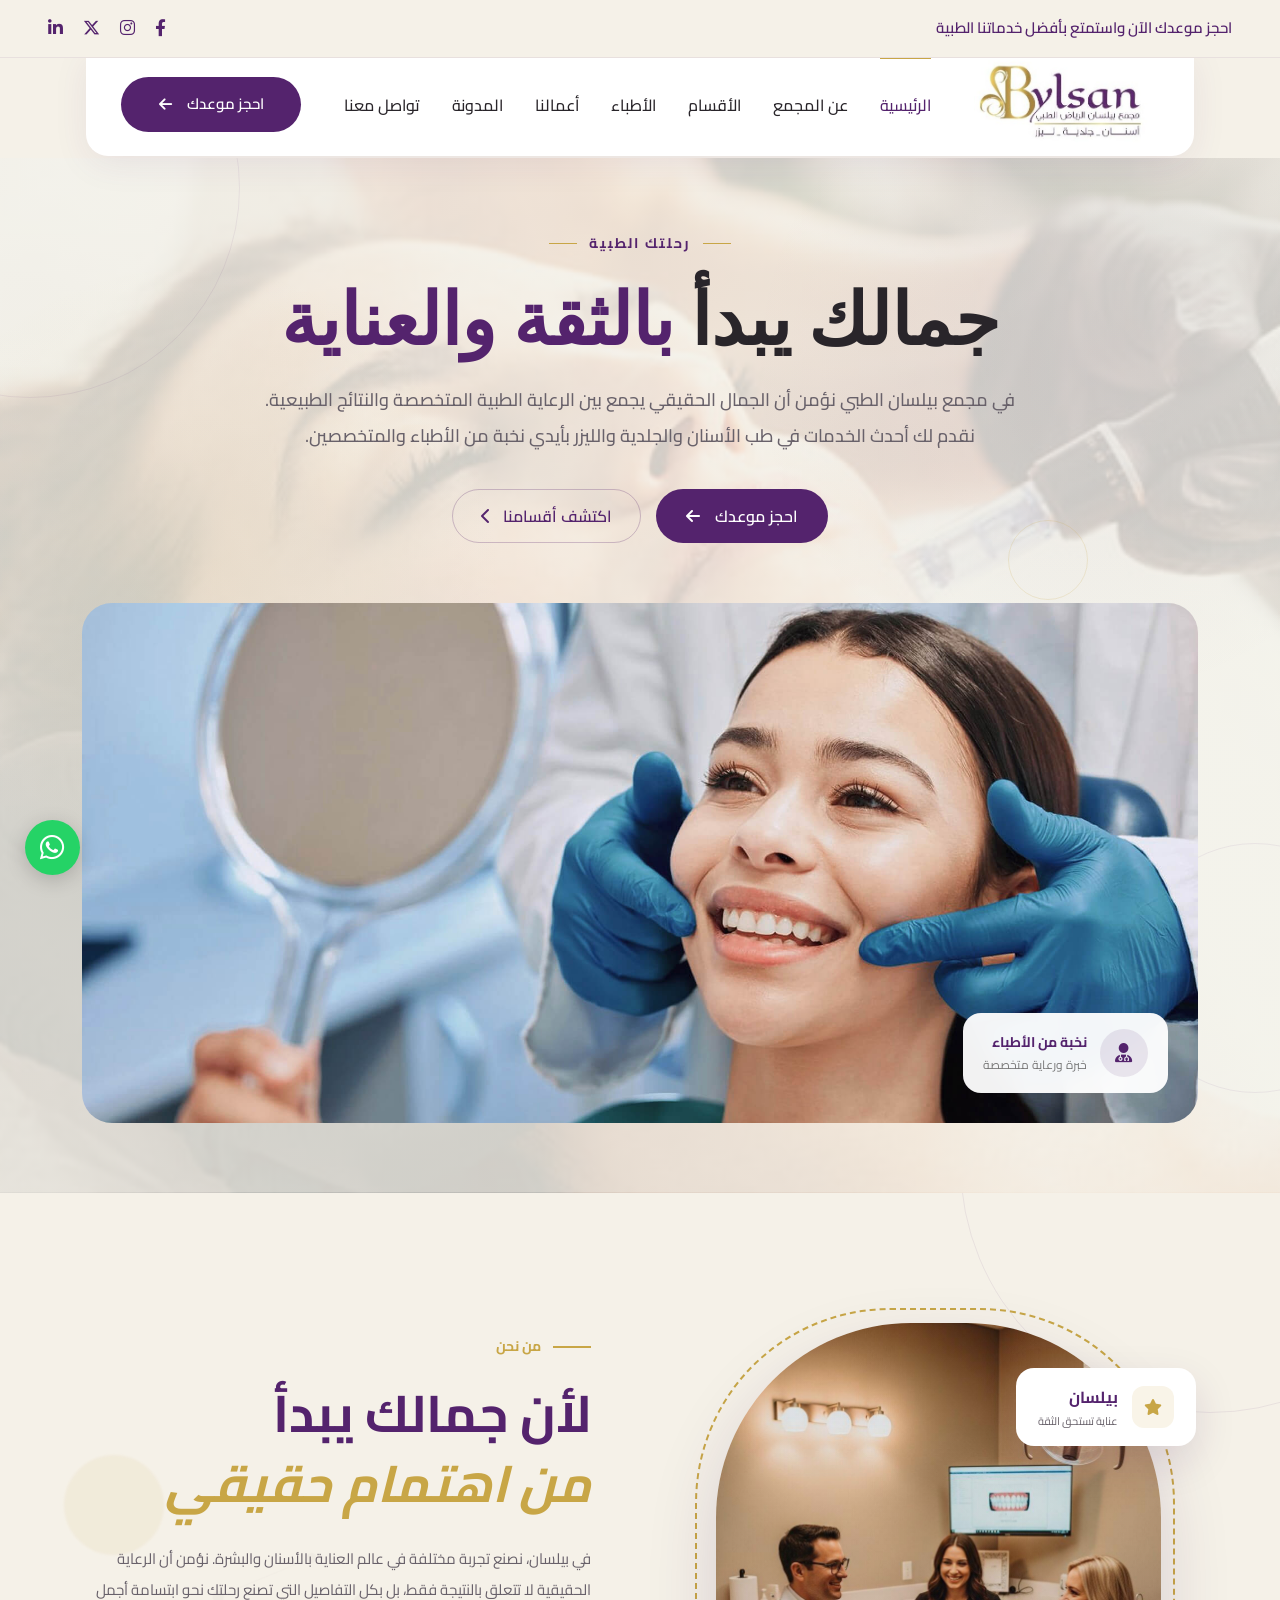
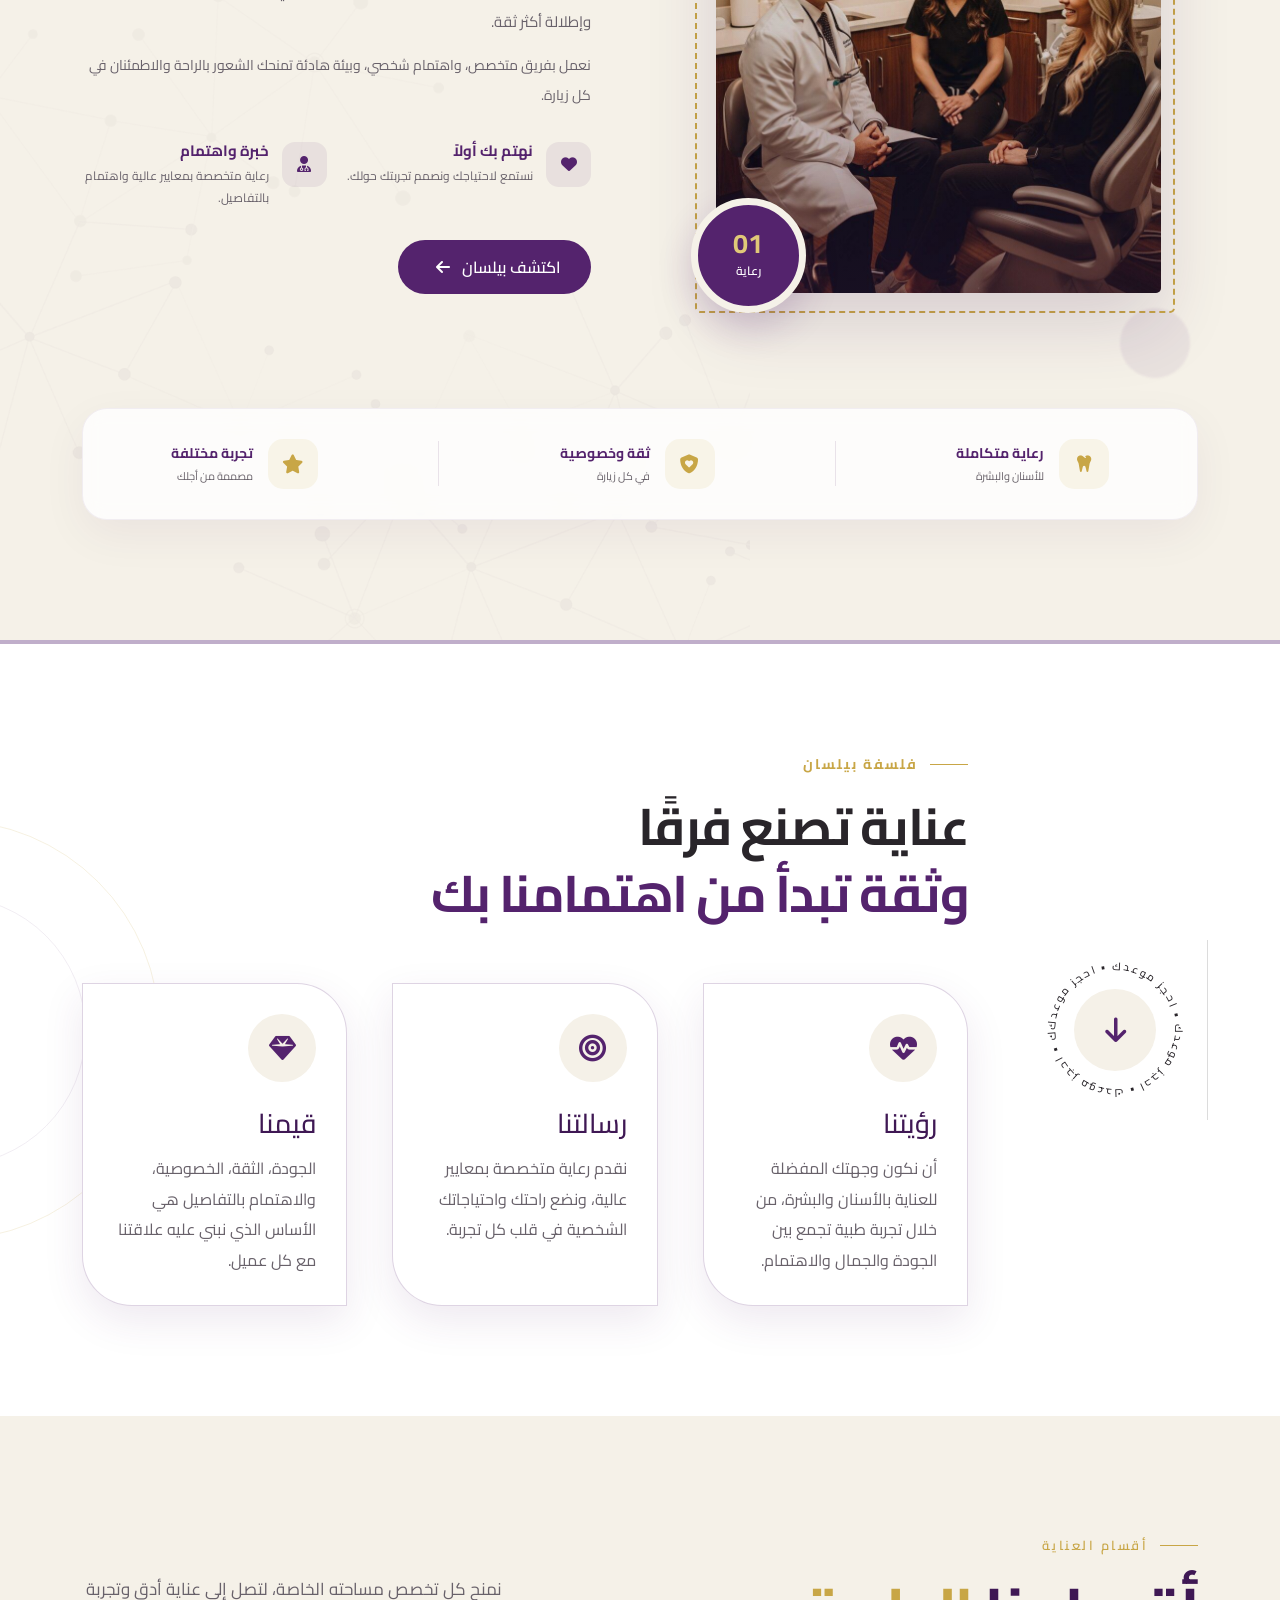
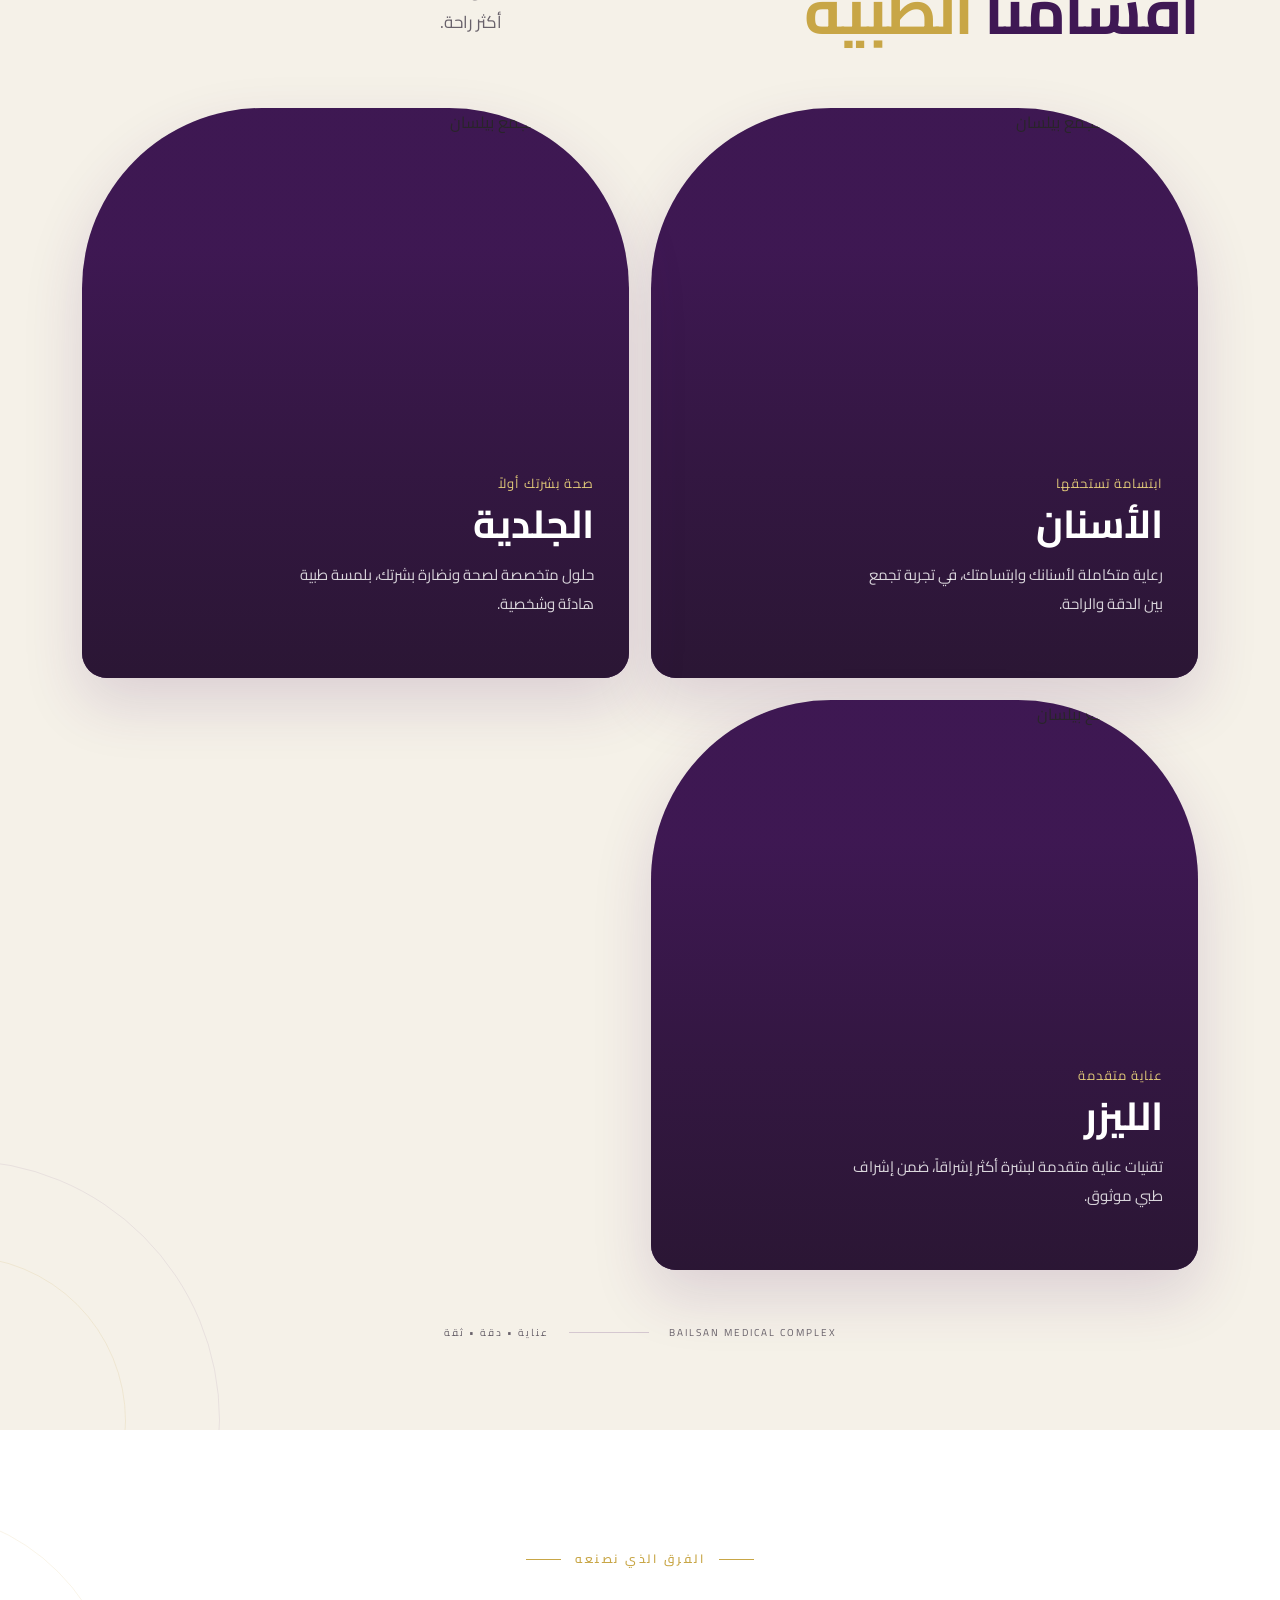
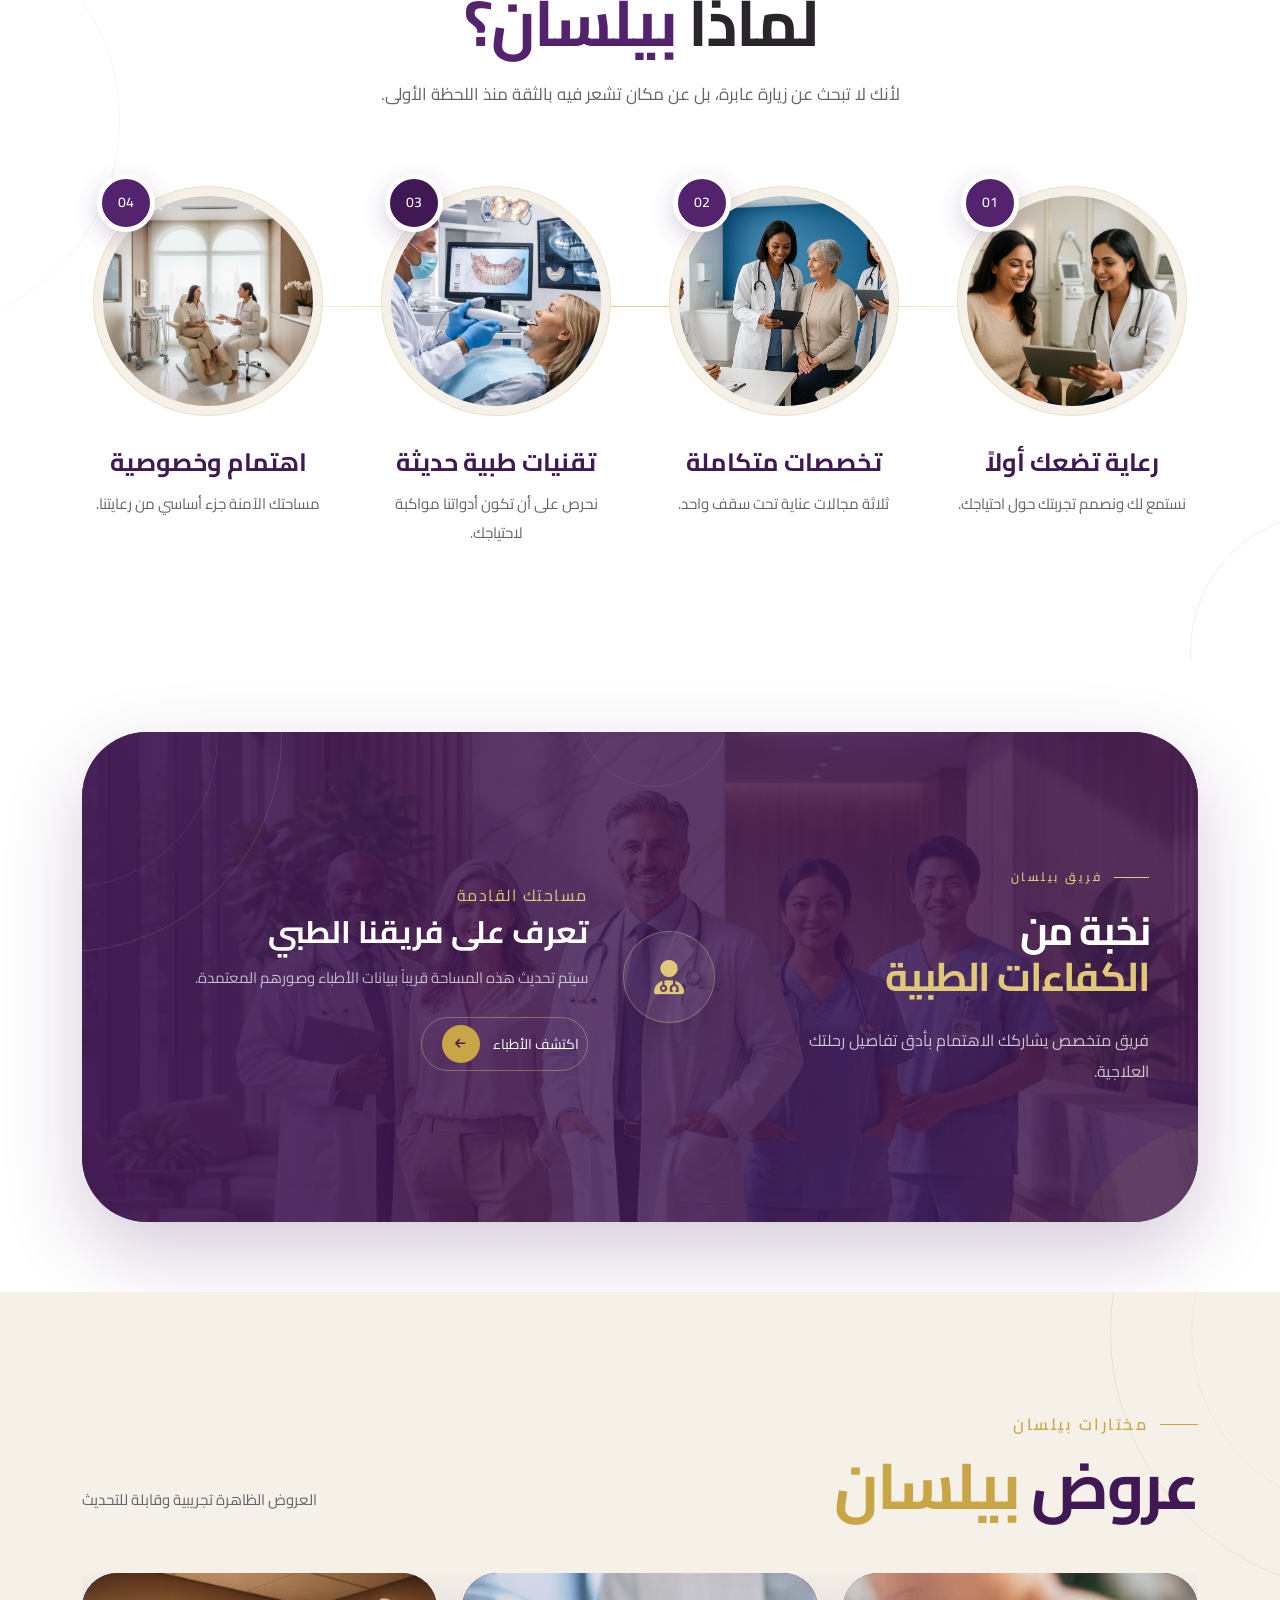
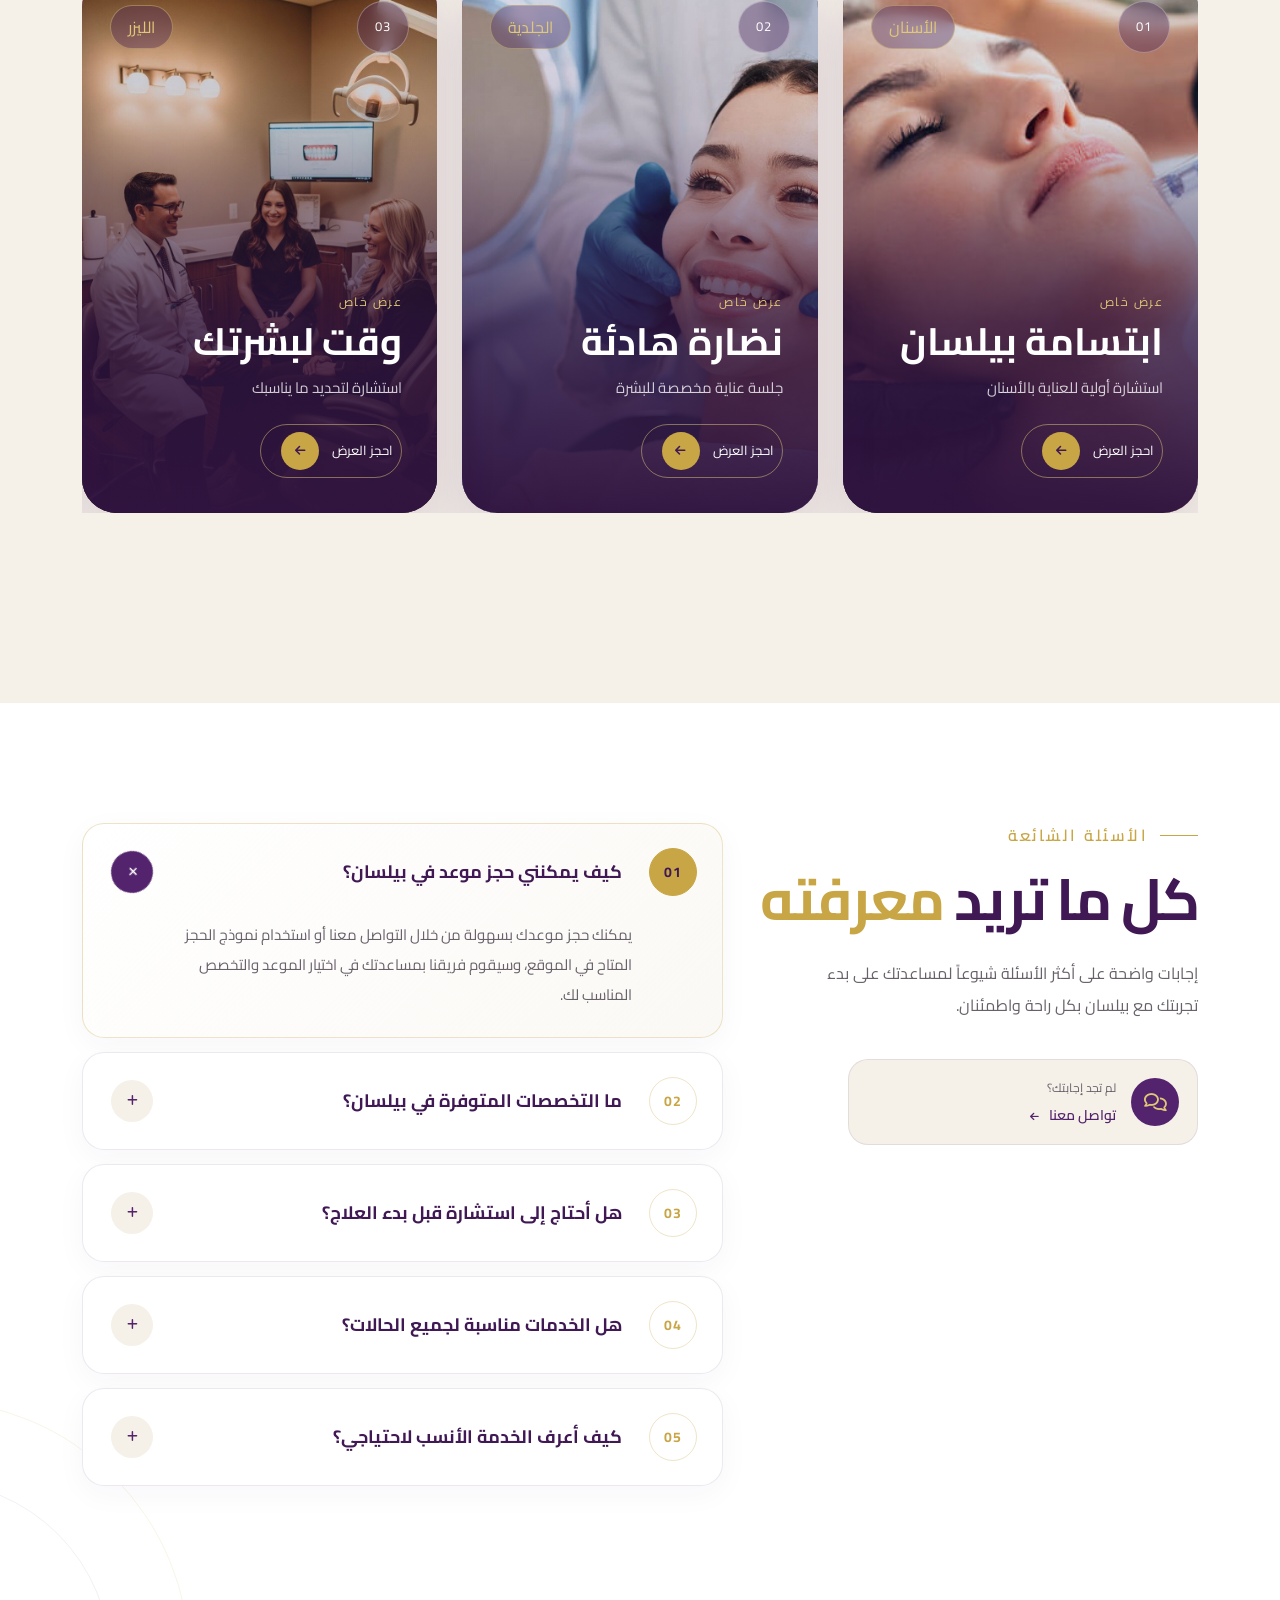
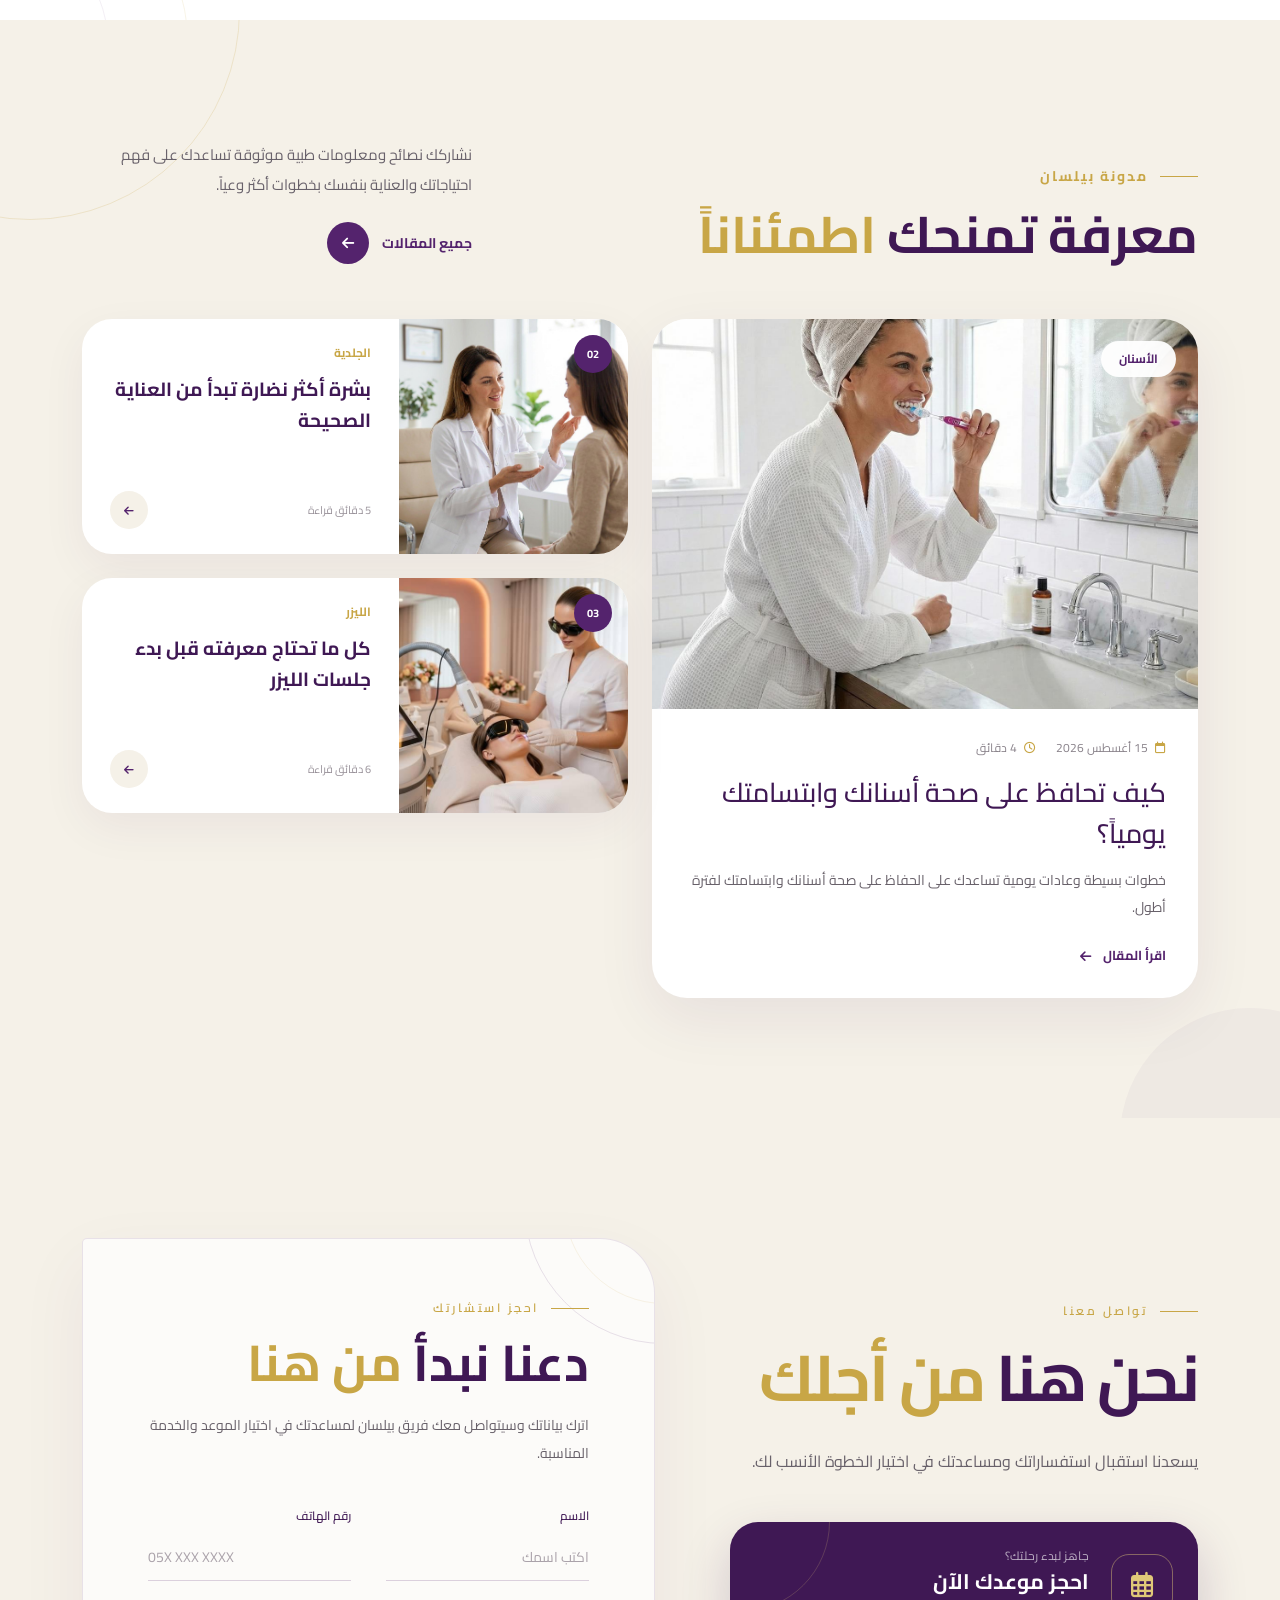
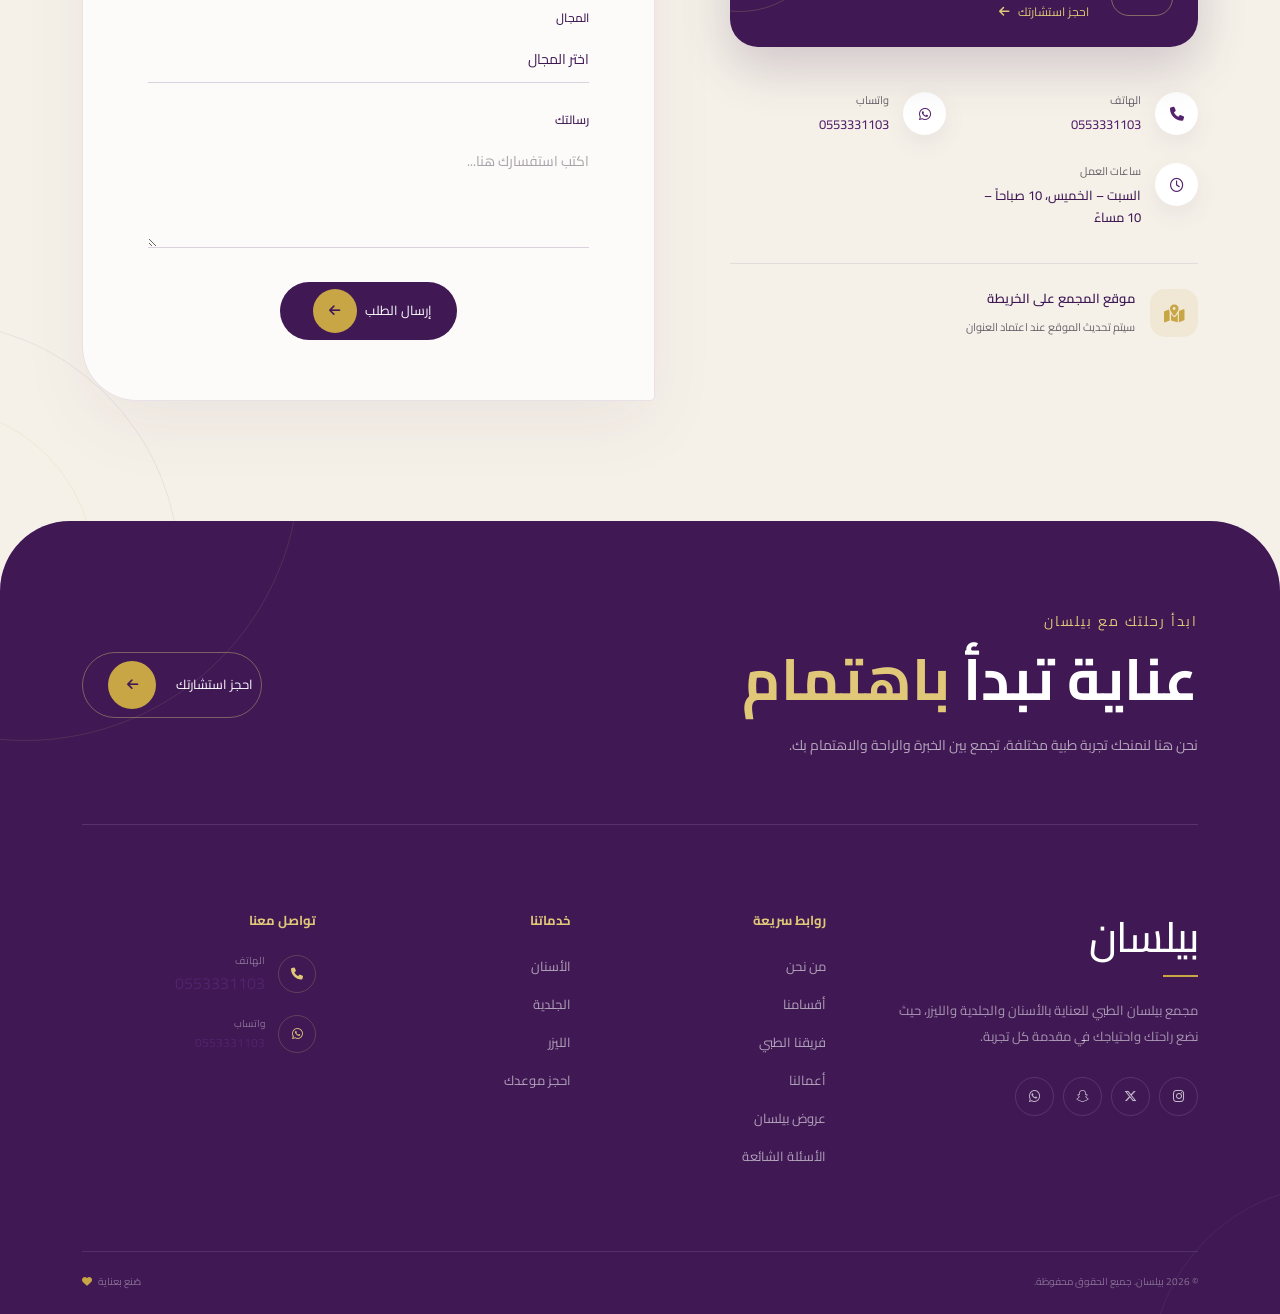
==== index.html @ c68a6dbd "first commit" ====
<!doctype html>
<html lang="ar" dir="rtl">

<head>


    <meta charset="UTF-8">

    <meta name="viewport" content="width=device-width, initial-scale=1.0">

    <title>مجمع بيلسان الطبي</title>



    <link rel="stylesheet" href="css/bootstrap.min.css">




    <link rel="stylesheet" href="css/all.min.css">


    <link rel="preconnect" href="https://fonts.googleapis.com">

    <link rel="preconnect" href="https://fonts.gstatic.com" crossorigin>

    <link
        href="https://fonts.googleapis.com/css2?family=Cairo:wght@200..1000&family=Playfair+Display:wght@400;500;600;700&display=swap"
        rel="stylesheet">




    <link rel="stylesheet" href="https://unpkg.com/aos@2.3.4/dist/aos.css">



    <link rel="stylesheet" href="https://cdn.jsdelivr.net/npm/swiper@11/swiper-bundle.min.css">



    <link rel="stylesheet" href="css/index.css">

</head>


<body>



    <div class="top-bar">

        <div class="container-fluid px-lg-5">

            <div class="top-bar-content">



                <div class="offer-text">

                    احجز موعدك الآن واستمتع بأفضل خدماتنا الطبية

                </div>



                <div class="social-icons">

                    <a href="#" aria-label="Facebook">
                        <i class="fab fa-facebook-f"></i>
                    </a>


                    <a href="#" aria-label="Instagram">
                        <i class="fab fa-instagram"></i>
                    </a>


                    <a href="#" aria-label="X">
                        <i class="fab fa-x-twitter"></i>
                    </a>


                    <a href="#" aria-label="LinkedIn">
                        <i class="fab fa-linkedin-in"></i>
                    </a>

                </div>

            </div>

        </div>

    </div>



    <nav class="main-navbar">

        <div class="container-fluid px-lg-5">

            <div class="navbar-inner">



                <a href="#" class="logo">

                    <img src="images/logo.jpg" alt="مجمع بيلسان الطبي">

                </a>




                <div class="nav-links">

                    <a href="#" class="active">
                        الرئيسية
                    </a>


                    <a href="#about">
                        عن المجمع
                    </a>


                    <a href="#departments">
                        الأقسام
                    </a>


                    <a href="#team">
                        الأطباء
                    </a>
                    <a href="works.html">
                        أعمالنا
                    </a>


                    <a href="#blog">
                        المدونة
                    </a>


                    <a href="#contact">
                        تواصل معنا
                    </a>

                </div>




                <a href="#contact" class="appointment-btn">

                    <span>
                        احجز موعدك
                    </span>

                    <i class="fas fa-arrow-left"></i>

                </a>




                <button class="mobile-menu-btn" id="mobileMenuBtn" type="button" aria-label="فتح القائمة">

                    <i class="fas fa-bars"></i>

                </button>

            </div>

        </div>

    </nav>




    <aside class="mobile-sidebar" id="mobileSidebar">



        <div class="sidebar-header">

            <a href="#" class="sidebar-logo">

                <img src="images/logo.jpg" alt="مجمع بيلسان الطبي">

            </a>

        </div>




        <nav class="sidebar-navigation">



            <a href="#" class="sidebar-link active">

                <span class="sidebar-icon">

                    <i class="fas fa-house"></i>

                </span>

                <span class="sidebar-text">
                    الرئيسية
                </span>

            </a>




            <a href="#about" class="sidebar-link">

                <span class="sidebar-icon">

                    <i class="fas fa-hospital"></i>

                </span>

                <span class="sidebar-text">
                    عن المجمع
                </span>

            </a>








            <a href="#departments" class="sidebar-link">

                <span class="sidebar-icon">

                    <i class="fas fa-stethoscope"></i>

                </span>

                <span class="sidebar-text">
                    الأقسام
                </span>

            </a>




            <a href="#team" class="sidebar-link">

                <span class="sidebar-icon">

                    <i class="fas fa-user-doctor"></i>

                </span>

                <span class="sidebar-text">
                    الأطباء
                </span>

            </a>

            <a href="works.html" class="sidebar-link">

                <span class="sidebar-icon">

                    <i class="fas fa-briefcase"></i>
                </span>

                <span class="sidebar-text">
                    أعمالنا
                </span>

            </a>




            <a href="#blog" class="sidebar-link">

                <span class="sidebar-icon">

                    <i class="fas fa-newspaper"></i>

                </span>

                <span class="sidebar-text">
                    المدونة
                </span>

            </a>




            <a href="#contact" class="sidebar-link">

                <span class="sidebar-icon">

                    <i class="fas fa-phone"></i>

                </span>

                <span class="sidebar-text">
                    تواصل معنا
                </span>

            </a>

        </nav>




        <div class="sidebar-bottom">



            <a href="#contact" class="sidebar-appointment">

                <span class="sidebar-icon">

                    <i class="fas fa-calendar-check"></i>

                </span>

                <span class="sidebar-text">
                    احجز موعدك
                </span>

            </a>



            <div class="sidebar-divider"></div>



            <div class="sidebar-social">

                <a href="#" aria-label="Facebook">
                    <i class="fab fa-facebook-f"></i>
                </a>


                <a href="#" aria-label="Instagram">
                    <i class="fab fa-instagram"></i>
                </a>


                <a href="#" aria-label="X">
                    <i class="fab fa-x-twitter"></i>
                </a>


                <a href="#" aria-label="LinkedIn">
                    <i class="fab fa-linkedin-in"></i>
                </a>

            </div>

        </div>

    </aside>




    <section class="hero">



        <div class="hero-decoration decoration-one"></div>

        <div class="hero-decoration decoration-two"></div>

        <div class="hero-decoration decoration-three"></div>



        <div class="container">



            <div class="hero-content" data-aos="fade-up">



                <div class="hero-label">

                    <span class="label-line"></span>

                    <span>
                        رحلتك الطبية
                    </span>

                    <span class="label-line"></span>

                </div>




                <h1>

                    جمالك يبدأ

                    <span>
                        بالثقة والعناية
                    </span>

                </h1>




                <p class="hero-description">

                    في مجمع بيلسان الطبي نؤمن أن الجمال الحقيقي
                    يجمع بين الرعاية الطبية المتخصصة والنتائج الطبيعية.
                    نقدم لك أحدث الخدمات في طب الأسنان والجلدية والليزر
                    بأيدي نخبة من الأطباء والمتخصصين.

                </p>




                <div class="hero-buttons">


                    <a href="#contact" class="primary-btn">

                        احجز موعدك

                        <i class="fas fa-arrow-left"></i>

                    </a>



                    <a href="#departments" class="secondary-btn">

                        اكتشف أقسامنا

                        <i class="fas fa-chevron-left"></i>

                    </a>

                </div>

            </div>




            <div class="hero-image-wrapper" data-aos="fade-up" data-aos-delay="150">

                <img src="images/header.jpg" alt="مجمع بيلسان الطبي" class="hero-image">



                <div class="hero-card">

                    <div class="hero-card-icon">

                        <i class="fas fa-user-doctor"></i>

                    </div>


                    <div>

                        <strong>
                            نخبة من الأطباء
                        </strong>

                        <span>
                            خبرة ورعاية متخصصة
                        </span>

                    </div>

                </div>

            </div>

        </div>

    </section>
    <section class="about-section" id="about">
        <div class="about-shape about-shape-one"></div>
        <div class="about-shape about-shape-two"></div>

        <div class="container">
            <div class="row align-items-center g-5">

                <div class="col-lg-6">
                    <div class="about-image-wrapper reveal">

                        <div class="about-image-frame">
                            <img src="images/about-us.jpg" alt="بيلسان للعناية بالأسنان والبشرة">
                        </div>

                        <div class="about-badge">
                            <i class="fa-solid fa-star"></i>
                            <div>
                                <strong>بيلسان</strong>
                                <span>عناية تستحق الثقة</span>
                            </div>
                        </div>

                        <div class="about-experience">
                            <span>01</span>
                            <small>رعاية</small>
                        </div>

                    </div>
                </div>

                <div class="col-lg-6">
                    <div class="about-content reveal">

                        <div class="about-label">
                            <span></span>
                            من نحن
                        </div>

                        <h2>
                            لأن جمالك يبدأ
                            <em>من اهتمام حقيقي</em>
                        </h2>

                        <p class="about-description">
                            في بيلسان، نصنع تجربة مختلفة في عالم العناية بالأسنان
                            والبشرة. نؤمن أن الرعاية الحقيقية لا تتعلق بالنتيجة فقط،
                            بل بكل التفاصيل التي تصنع رحلتك نحو ابتسامة أجمل وإطلالة
                            أكثر ثقة.
                        </p>

                        <p class="about-description secondary">
                            نعمل بفريق متخصص، واهتمام شخصي، وبيئة هادئة تمنحك
                            الشعور بالراحة والاطمئنان في كل زيارة.
                        </p>

                        <div class="about-features">

                            <div class="about-feature">
                                <div class="feature-icon">
                                    <i class="fa-solid fa-heart"></i>
                                </div>

                                <div>
                                    <h4>نهتم بك أولاً</h4>
                                    <p>نستمع لاحتياجك ونصمم تجربتك حولك.</p>
                                </div>
                            </div>

                            <div class="about-feature">
                                <div class="feature-icon">
                                    <i class="fa-solid fa-user-doctor"></i>
                                </div>

                                <div>
                                    <h4>خبرة واهتمام</h4>
                                    <p>رعاية متخصصة بمعايير عالية واهتمام بالتفاصيل.</p>
                                </div>
                            </div>

                        </div>

                        <div>
                            <a href="#departments" class="primary-btn">
                                اكتشف بيلسان
                                <i class="fa-solid fa-arrow-left mx-2"></i>
                            </a>
                        </div>

                    </div>
                </div>

            </div>

            <div class="about-bottom reveal">

                <div class="about-stat">
                    <i class="fa-solid fa-tooth"></i>
                    <div>
                        <strong>رعاية متكاملة</strong>
                        <span>للأسنان والبشرة</span>
                    </div>
                </div>

                <div class="about-divider"></div>

                <div class="about-stat">
                    <i class="fa-solid fa-shield-heart"></i>
                    <div>
                        <strong>ثقة وخصوصية</strong>
                        <span>في كل زيارة</span>
                    </div>
                </div>

                <div class="about-divider"></div>

                <div class="about-stat">
                    <i class="fa-solid fa-star"></i>
                    <div>
                        <strong>تجربة مختلفة</strong>
                        <span>مصممة من أجلك</span>
                    </div>
                </div>

            </div>
        </div>
    </section>

    <section class="bailsan-values-section" id="values">
        <div class="bailsan-values-decoration"></div>

        <div class="container">
            <div class="row align-items-center">

                <div class="col-lg-2">
                    <div class="bailsan-appointment-wrap">
                        <a href="#contact" class="bailsan-appointment">
                            <svg viewBox="0 0 200 200" class="appointment-circle">
                                <defs>
                                    <path id="appointmentPath"
                                        d="M 100,100 m -72,0 a 72,72 0 1,1 144,0 a 72,72 0 1,1 -144,0" />
                                </defs>

                                <text>
                                    <textPath href="#appointmentPath">
                                        احجز موعدك • احجز موعدك • احجز موعدك • احجز موعدك • احجز موعدك • احجز موعدك •
                                    </textPath>
                                </text>
                            </svg>

                            <span class="appointment-arrow">
                                <i class="fa-solid fa-arrow-down"></i>
                            </span>
                        </a>
                    </div>
                </div>

                <div class="col-lg-10">
                    <div class="bailsan-values-content">

                        <div class="bailsan-section-label">
                            <span></span>
                            فلسفة بيلسان
                        </div>

                        <h2>
                            عناية تصنع فرقًا
                            <br>
                            <em>وثقة تبدأ من اهتمامنا بك</em>
                        </h2>

                        <div class="bailsan-values-grid">

                            <div class="bailsan-value-item">
                                <div class="bailsan-value-icon">
                                    <i class="fa-solid fa-heart-pulse"></i>
                                </div>

                                <h3>رؤيتنا</h3>

                                <p>
                                    أن نكون وجهتك المفضلة للعناية بالأسنان والبشرة،
                                    من خلال تجربة طبية تجمع بين الجودة والجمال والاهتمام.
                                </p>
                            </div>

                            <div class="bailsan-value-item">
                                <div class="bailsan-value-icon">
                                    <i class="fa-solid fa-bullseye"></i>
                                </div>

                                <h3>رسالتنا</h3>

                                <p>
                                    نقدم رعاية متخصصة بمعايير عالية،
                                    ونضع راحتك واحتياجاتك الشخصية في قلب كل تجربة.
                                </p>
                            </div>

                            <div class="bailsan-value-item">
                                <div class="bailsan-value-icon">
                                    <i class="fa-solid fa-gem"></i>
                                </div>

                                <h3>قيمنا</h3>

                                <p>
                                    الجودة، الثقة، الخصوصية، والاهتمام بالتفاصيل
                                    هي الأساس الذي نبني عليه علاقتنا مع كل عميل.
                                </p>
                            </div>

                        </div>

                    </div>
                </div>

            </div>
        </div>
    </section>
    <section class="bailsan-services-section" id="departments">

        <div class="bailsan-services-bg"></div>

        <div class="container">

            <div class="bailsan-services-heading">
                <div class="bailsan-services-label">
                    <span></span>
                    أقسام العناية
                </div>

                <div class="bailsan-services-title-row">
                    <h2>
                        أقسامنا
                        <em>الطبية</em>
                    </h2>

                    <p>
                        نمنح كل تخصص مساحته الخاصة، لتصل إلى عناية أدق
                        وتجربة أكثر راحة.
                    </p>
                </div>
            </div>

            <div class="bailsan-services-grid">

                <article class="bailsan-service-card service-dental">

                    <div class="bailsan-service-image">
                        <img src="https://images.pexels.com/photos/8413334/pexels-photo-8413334.jpeg?auto=compress&cs=tinysrgb&h=650&w=940"
                            alt="الأسنان في مجمع بيلسان">
                    </div>

                    <div class="bailsan-service-overlay"></div>

                    <div class="bailsan-service-number">
                        01
                    </div>

                    <div class="bailsan-service-content">

                        <span class="bailsan-service-eyebrow">
                            ابتسامة تستحقها
                        </span>

                        <h3>الأسنان</h3>

                        <p>
                            رعاية متكاملة لأسنانك وابتسامتك،
                            في تجربة تجمع بين الدقة والراحة.
                        </p>



                    </div>

                </article>


                <article class="bailsan-service-card service-dermatology">

                    <div class="bailsan-service-image">
                        <img src="https://images.pexels.com/photos/7581075/pexels-photo-7581075.jpeg?auto=compress&cs=tinysrgb&h=650&w=940"
                            alt="الجلدية في مجمع بيلسان">
                    </div>

                    <div class="bailsan-service-overlay"></div>

                    <div class="bailsan-service-number">
                        02
                    </div>

                    <div class="bailsan-service-content">

                        <span class="bailsan-service-eyebrow">
                            صحة بشرتك أولاً
                        </span>

                        <h3>الجلدية</h3>

                        <p>
                            حلول متخصصة لصحة ونضارة بشرتك،
                            بلمسة طبية هادئة وشخصية.
                        </p>



                    </div>

                </article>


                <article class="bailsan-service-card service-laser">

                    <div class="bailsan-service-image">
                        <img src="https://images.pexels.com/photos/4586726/pexels-photo-4586726.jpeg?auto=compress&cs=tinysrgb&h=650&w=940"
                            alt="الليزر في مجمع بيلسان">
                    </div>

                    <div class="bailsan-service-overlay"></div>

                    <div class="bailsan-service-number">
                        03
                    </div>

                    <div class="bailsan-service-content">

                        <span class="bailsan-service-eyebrow">
                            عناية متقدمة
                        </span>

                        <h3>الليزر</h3>

                        <p>
                            تقنيات عناية متقدمة لبشرة أكثر إشراقاً،
                            ضمن إشراف طبي موثوق.
                        </p>



                    </div>

                </article>

            </div>

            <div class="bailsan-services-bottom">
                <span>BAILSAN MEDICAL COMPLEX</span>
                <div></div>
                <span>عناية • دقة • ثقة</span>
            </div>

        </div>
    </section>

    <section class="bailsan-why-section" id="why-bailsan">

        <div class="bailsan-why-decoration bailsan-why-decoration-one"></div>
        <div class="bailsan-why-decoration bailsan-why-decoration-two"></div>

        <div class="container">

            <div class="bailsan-why-header">

                <div class="bailsan-why-label">
                    <span></span>
                    الفرق الذي نصنعه
                    <span></span>
                </div>

                <h2>
                    لماذا <em>بيلسان؟</em>
                </h2>

                <p>
                    لأنك لا تبحث عن زيارة عابرة، بل عن مكان تشعر فيه
                    بالثقة منذ اللحظة الأولى.
                </p>


            </div>


            <div class="bailsan-why-process">

                <div class="bailsan-process-line"></div>


                <div class="bailsan-process-item">

                    <div class="bailsan-process-image-wrap">

                        <div class="bailsan-process-image">
                            <img src="images/why-us-1.jpg" alt="رعاية تضعك أولاً">
                        </div>

                        <span class="bailsan-process-number">
                            01
                        </span>

                    </div>

                    <div class="bailsan-process-content">

                        <h3>رعاية تضعك أولاً</h3>

                        <p>
                            نستمع لك ونصمم تجربتك حول احتياجك.
                        </p>

                    </div>

                </div>


                <div class="bailsan-process-item">

                    <div class="bailsan-process-image-wrap">

                        <div class="bailsan-process-image">
                            <img src="images/why-us-2.jpg" alt="تخصصات متكاملة">
                        </div>

                        <span class="bailsan-process-number">
                            02
                        </span>

                    </div>

                    <div class="bailsan-process-content">

                        <h3>تخصصات متكاملة</h3>

                        <p>
                            ثلاثة مجالات عناية تحت سقف واحد.
                        </p>

                    </div>

                </div>


                <div class="bailsan-process-item">

                    <div class="bailsan-process-image-wrap">

                        <div class="bailsan-process-image">
                            <img src="images/why-us-3.jpg" alt="تقنيات طبية حديثة">
                        </div>

                        <span class="bailsan-process-number">
                            03
                        </span>

                    </div>

                    <div class="bailsan-process-content">

                        <h3>تقنيات طبية حديثة</h3>

                        <p>
                            نحرص على أن تكون أدواتنا مواكبة لاحتياجك.
                        </p>

                    </div>

                </div>


                <div class="bailsan-process-item">

                    <div class="bailsan-process-image-wrap">

                        <div class="bailsan-process-image">
                            <img src="images/why-us-4.jpg" alt="اهتمام وخصوصية">
                        </div>

                        <span class="bailsan-process-number">
                            04
                        </span>

                    </div>

                    <div class="bailsan-process-content">

                        <h3>اهتمام وخصوصية</h3>

                        <p>
                            مساحتك الآمنة جزء أساسي من رعايتنا.
                        </p>

                    </div>

                </div>

            </div>

        </div>
    </section>
    <section class="bailsan-team-breaker" id="team">

        <div class="container">

            <div class="bailsan-team-breaker-box">

                <div class="team-breaker-shape team-breaker-shape-one"></div>
                <div class="team-breaker-shape team-breaker-shape-two"></div>
                <div class="team-breaker-ring"></div>

                <div class="row align-items-center position-relative">

                    <div class="col-lg-5">
                        <div class="team-breaker-intro">

                            <div class="team-breaker-label">
                                <span></span>
                                فريق بيلسان
                            </div>

                            <h2>
                                نخبة من
                                <em>الكفاءات الطبية</em>
                            </h2>

                            <p>
                                فريق متخصص يشاركك الاهتمام بأدق تفاصيل
                                رحلتك العلاجية.
                            </p>

                        </div>
                    </div>

                    <div class="col-lg-7">
                        <div class="team-breaker-content">

                            <div class="team-breaker-icon">
                                <i class="fa-solid fa-user-doctor"></i>
                            </div>

                            <div class="team-breaker-text">
                                <span>مساحتك القادمة</span>

                                <h3>تعرف على فريقنا الطبي</h3>

                                <p>
                                    سيتم تحديث هذه المساحة قريباً ببيانات
                                    الأطباء وصورهم المعتمدة.
                                </p>

                                <a href="doctors.html" class="team-breaker-btn">
                                    <span>اكتشف الأطباء</span>
                                    <i class="fa-solid fa-arrow-left"></i>
                                </a>
                            </div>

                        </div>
                    </div>

                </div>

            </div>

        </div>

    </section>
    <section class="bailsan-offers-section" id="offers">

        <div class="bailsan-offers-decoration"></div>

        <div class="container">

            <div class="bailsan-offers-header">

                <div class="bailsan-offers-label">
                    <span></span>
                    مختارات بيلسان
                </div>

                <div class="bailsan-offers-heading">
                    <div>
                        <h2>
                            عروض
                            <em>بيلسان</em>
                        </h2>
                    </div>

                    <p>
                        العروض الظاهرة تجريبية وقابلة للتحديث
                    </p>
                </div>

            </div>


            <div class="bailsan-offers-slider-wrap">

                <div class="swiper bailsanOffersSwiper">

                    <div class="swiper-wrapper">


                        <div class="swiper-slide">

                            <article class="bailsan-offer-card">

                                <div class="bailsan-offer-image">
                                    <img src="images/header-2.jpg" alt="عرض ابتسامة بيلسان">
                                </div>

                                <div class="bailsan-offer-overlay"></div>

                                <div class="bailsan-offer-top">
                                    <span class="bailsan-offer-number">01</span>
                                    <span class="bailsan-offer-category">
                                        الأسنان
                                    </span>
                                </div>

                                <div class="bailsan-offer-content">

                                    <span class="bailsan-offer-small">
                                        عرض خاص
                                    </span>

                                    <h3>ابتسامة بيلسان</h3>

                                    <p>
                                        استشارة أولية للعناية بالأسنان
                                    </p>

                                    <a href="#contact" class="bailsan-offer-btn">
                                        <span>احجز العرض</span>
                                        <i class="fa-solid fa-arrow-left"></i>
                                    </a>

                                </div>

                            </article>

                        </div>


                        <div class="swiper-slide">

                            <article class="bailsan-offer-card">

                                <div class="bailsan-offer-image">
                                    <img src="images/header.jpg" alt="عرض نضارة هادئة">
                                </div>

                                <div class="bailsan-offer-overlay"></div>

                                <div class="bailsan-offer-top">
                                    <span class="bailsan-offer-number">02</span>
                                    <span class="bailsan-offer-category">
                                        الجلدية
                                    </span>
                                </div>

                                <div class="bailsan-offer-content">

                                    <span class="bailsan-offer-small">
                                        عرض خاص
                                    </span>

                                    <h3>نضارة هادئة</h3>

                                    <p>
                                        جلسة عناية مخصصة للبشرة
                                    </p>

                                    <a href="#contact" class="bailsan-offer-btn">
                                        <span>احجز العرض</span>
                                        <i class="fa-solid fa-arrow-left"></i>
                                    </a>

                                </div>

                            </article>

                        </div>


                        <div class="swiper-slide">

                            <article class="bailsan-offer-card">

                                <div class="bailsan-offer-image">
                                    <img src="images/about-us.jpg" alt="عرض وقت لبشرتك">
                                </div>

                                <div class="bailsan-offer-overlay"></div>

                                <div class="bailsan-offer-top">
                                    <span class="bailsan-offer-number">03</span>
                                    <span class="bailsan-offer-category">
                                        الليزر
                                    </span>
                                </div>

                                <div class="bailsan-offer-content">

                                    <span class="bailsan-offer-small">
                                        عرض خاص
                                    </span>

                                    <h3>وقت لبشرتك</h3>

                                    <p>
                                        استشارة لتحديد ما يناسبك
                                    </p>

                                    <a href="#contact" class="bailsan-offer-btn">
                                        <span>احجز العرض</span>
                                        <i class="fa-solid fa-arrow-left"></i>
                                    </a>

                                </div>

                            </article>

                        </div>
                        <div class="swiper-slide">

                            <article class="bailsan-offer-card">

                                <div class="bailsan-offer-image">
                                    <img src="images/header-2.jpg" alt="عرض ابتسامة بيلسان">
                                </div>

                                <div class="bailsan-offer-overlay"></div>

                                <div class="bailsan-offer-top">
                                    <span class="bailsan-offer-number">01</span>
                                    <span class="bailsan-offer-category">
                                        الأسنان
                                    </span>
                                </div>

                                <div class="bailsan-offer-content">

                                    <span class="bailsan-offer-small">
                                        عرض خاص
                                    </span>

                                    <h3>ابتسامة بيلسان</h3>

                                    <p>
                                        استشارة أولية للعناية بالأسنان
                                    </p>

                                    <a href="#contact" class="bailsan-offer-btn">
                                        <span>احجز العرض</span>
                                        <i class="fa-solid fa-arrow-left"></i>
                                    </a>

                                </div>

                            </article>

                        </div>


                        <div class="swiper-slide">

                            <article class="bailsan-offer-card">

                                <div class="bailsan-offer-image">
                                    <img src="images/header.jpg" alt="عرض نضارة هادئة">
                                </div>

                                <div class="bailsan-offer-overlay"></div>

                                <div class="bailsan-offer-top">
                                    <span class="bailsan-offer-number">02</span>
                                    <span class="bailsan-offer-category">
                                        الجلدية
                                    </span>
                                </div>

                                <div class="bailsan-offer-content">

                                    <span class="bailsan-offer-small">
                                        عرض خاص
                                    </span>

                                    <h3>نضارة هادئة</h3>

                                    <p>
                                        جلسة عناية مخصصة للبشرة
                                    </p>

                                    <a href="#contact" class="bailsan-offer-btn">
                                        <span>احجز العرض</span>
                                        <i class="fa-solid fa-arrow-left"></i>
                                    </a>

                                </div>

                            </article>

                        </div>


                        <div class="swiper-slide">

                            <article class="bailsan-offer-card">

                                <div class="bailsan-offer-image">
                                    <img src="images/about-us.jpg" alt="عرض وقت لبشرتك">
                                </div>

                                <div class="bailsan-offer-overlay"></div>

                                <div class="bailsan-offer-top">
                                    <span class="bailsan-offer-number">03</span>
                                    <span class="bailsan-offer-category">
                                        الليزر
                                    </span>
                                </div>

                                <div class="bailsan-offer-content">

                                    <span class="bailsan-offer-small">
                                        عرض خاص
                                    </span>

                                    <h3>وقت لبشرتك</h3>

                                    <p>
                                        استشارة لتحديد ما يناسبك
                                    </p>

                                    <a href="#contact" class="bailsan-offer-btn">
                                        <span>احجز العرض</span>
                                        <i class="fa-solid fa-arrow-left"></i>
                                    </a>

                                </div>

                            </article>

                        </div>
                        <div class="swiper-slide">

                            <article class="bailsan-offer-card">

                                <div class="bailsan-offer-image">
                                    <img src="images/header-2.jpg" alt="عرض ابتسامة بيلسان">
                                </div>

                                <div class="bailsan-offer-overlay"></div>

                                <div class="bailsan-offer-top">
                                    <span class="bailsan-offer-number">01</span>
                                    <span class="bailsan-offer-category">
                                        الأسنان
                                    </span>
                                </div>

                                <div class="bailsan-offer-content">

                                    <span class="bailsan-offer-small">
                                        عرض خاص
                                    </span>

                                    <h3>ابتسامة بيلسان</h3>

                                    <p>
                                        استشارة أولية للعناية بالأسنان
                                    </p>

                                    <a href="#contact" class="bailsan-offer-btn">
                                        <span>احجز العرض</span>
                                        <i class="fa-solid fa-arrow-left"></i>
                                    </a>

                                </div>

                            </article>

                        </div>


                        <div class="swiper-slide">

                            <article class="bailsan-offer-card">

                                <div class="bailsan-offer-image">
                                    <img src="images/header.jpg" alt="عرض نضارة هادئة">
                                </div>

                                <div class="bailsan-offer-overlay"></div>

                                <div class="bailsan-offer-top">
                                    <span class="bailsan-offer-number">02</span>
                                    <span class="bailsan-offer-category">
                                        الجلدية
                                    </span>
                                </div>

                                <div class="bailsan-offer-content">

                                    <span class="bailsan-offer-small">
                                        عرض خاص
                                    </span>

                                    <h3>نضارة هادئة</h3>

                                    <p>
                                        جلسة عناية مخصصة للبشرة
                                    </p>

                                    <a href="#contact" class="bailsan-offer-btn">
                                        <span>احجز العرض</span>
                                        <i class="fa-solid fa-arrow-left"></i>
                                    </a>

                                </div>

                            </article>

                        </div>


                        <div class="swiper-slide">

                            <article class="bailsan-offer-card">

                                <div class="bailsan-offer-image">
                                    <img src="images/about-us.jpg" alt="عرض وقت لبشرتك">
                                </div>

                                <div class="bailsan-offer-overlay"></div>

                                <div class="bailsan-offer-top">
                                    <span class="bailsan-offer-number">03</span>
                                    <span class="bailsan-offer-category">
                                        الليزر
                                    </span>
                                </div>

                                <div class="bailsan-offer-content">

                                    <span class="bailsan-offer-small">
                                        عرض خاص
                                    </span>

                                    <h3>وقت لبشرتك</h3>

                                    <p>
                                        استشارة لتحديد ما يناسبك
                                    </p>

                                    <a href="#contact" class="bailsan-offer-btn">
                                        <span>احجز العرض</span>
                                        <i class="fa-solid fa-arrow-left"></i>
                                    </a>

                                </div>

                            </article>

                        </div>


                    </div>

                </div>




            </div>

        </div>
    </section>
    <section class="bailsan-faq-section" id="faq">

        <div class="bailsan-faq-bg"></div>

        <div class="container">

            <div class="row align-items-start g-4">

                <div class="col-lg-5">

                    <div class="bailsan-faq-intro">

                        <div class="bailsan-faq-label">
                            <span></span>
                            الأسئلة الشائعة
                        </div>

                        <h2>
                            كل ما تريد
                            <em>معرفته</em>
                        </h2>

                        <p>
                            إجابات واضحة على أكثر الأسئلة شيوعاً
                            لمساعدتك على بدء تجربتك مع بيلسان بكل
                            راحة واطمئنان.
                        </p>

                        <div class="bailsan-faq-contact">

                            <div class="bailsan-faq-contact-icon">
                                <i class="fa-regular fa-comments"></i>
                            </div>

                            <div>
                                <span>لم تجد إجابتك؟</span>
                                <a href="#contact">
                                    تواصل معنا
                                    <i class="fa-solid fa-arrow-left"></i>
                                </a>
                            </div>

                        </div>

                    </div>

                </div>


                <div class="col-lg-7">

                    <div class="bailsan-faq-list">

                        <div class="bailsan-faq-item active">

                            <button class="bailsan-faq-question" type="button">

                                <span class="bailsan-faq-number">01</span>

                                <span class="bailsan-faq-title">
                                    كيف يمكنني حجز موعد في بيلسان؟
                                </span>

                                <span class="bailsan-faq-icon">
                                    <i class="fa-solid fa-plus"></i>
                                </span>

                            </button>

                            <div class="bailsan-faq-answer">
                                <div>
                                    يمكنك حجز موعدك بسهولة من خلال التواصل
                                    معنا أو استخدام نموذج الحجز المتاح في
                                    الموقع، وسيقوم فريقنا بمساعدتك في اختيار
                                    الموعد والتخصص المناسب لك.
                                </div>
                            </div>

                        </div>


                        <div class="bailsan-faq-item">

                            <button class="bailsan-faq-question" type="button">

                                <span class="bailsan-faq-number">02</span>

                                <span class="bailsan-faq-title">
                                    ما التخصصات المتوفرة في بيلسان؟
                                </span>

                                <span class="bailsan-faq-icon">
                                    <i class="fa-solid fa-plus"></i>
                                </span>

                            </button>

                            <div class="bailsan-faq-answer">
                                <div>
                                    يقدم مجمع بيلسان خدمات متخصصة في ثلاثة
                                    مجالات رئيسية: الأسنان، الجلدية، والليزر،
                                    لتوفير تجربة عناية متكاملة تحت سقف واحد.
                                </div>
                            </div>

                        </div>


                        <div class="bailsan-faq-item">

                            <button class="bailsan-faq-question" type="button">

                                <span class="bailsan-faq-number">03</span>

                                <span class="bailsan-faq-title">
                                    هل أحتاج إلى استشارة قبل بدء العلاج؟
                                </span>

                                <span class="bailsan-faq-icon">
                                    <i class="fa-solid fa-plus"></i>
                                </span>

                            </button>

                            <div class="bailsan-faq-answer">
                                <div>
                                    تختلف الخطوات حسب الخدمة والحالة، ولكن
                                    الاستشارة الأولية تساعد الطبيب على فهم
                                    احتياجك وتحديد الخيارات المناسبة لك.
                                </div>
                            </div>

                        </div>


                        <div class="bailsan-faq-item">

                            <button class="bailsan-faq-question" type="button">

                                <span class="bailsan-faq-number">04</span>

                                <span class="bailsan-faq-title">
                                    هل الخدمات مناسبة لجميع الحالات؟
                                </span>

                                <span class="bailsan-faq-icon">
                                    <i class="fa-solid fa-plus"></i>
                                </span>

                            </button>

                            <div class="bailsan-faq-answer">
                                <div>
                                    يتم تقييم كل حالة بشكل فردي، ويحدد الطبيب
                                    بعد الاستشارة ما إذا كانت الخدمة مناسبة
                                    لك وما هي الخيارات المتاحة.
                                </div>
                            </div>

                        </div>


                        <div class="bailsan-faq-item">

                            <button class="bailsan-faq-question" type="button">

                                <span class="bailsan-faq-number">05</span>

                                <span class="bailsan-faq-title">
                                    كيف أعرف الخدمة الأنسب لاحتياجي؟
                                </span>

                                <span class="bailsan-faq-icon">
                                    <i class="fa-solid fa-plus"></i>
                                </span>

                            </button>

                            <div class="bailsan-faq-answer">
                                <div>
                                    يمكنك البدء باستشارة مع الفريق المختص،
                                    ومن خلالها يتم التعرف على احتياجك ووضع
                                    التوصية المناسبة لك.
                                </div>
                            </div>

                        </div>

                    </div>

                </div>

            </div>

        </div>
    </section>
    <section class="bailsan-blog-section" id="blog">
        <div class="bailsan-blog-orb bailsan-blog-orb-one"></div>
        <div class="bailsan-blog-orb bailsan-blog-orb-two"></div>

        <div class="container">

            <div class="bailsan-blog-heading">
                <div>
                    <div class="bailsan-section-label">
                        <span></span>
                        مدونة بيلسان
                    </div>

                    <h2>
                        معرفة تمنحك
                        <em>اطمئناناً</em>
                    </h2>
                </div>

                <div class="bailsan-blog-heading-side">
                    <p>
                        نشاركك نصائح ومعلومات طبية موثوقة تساعدك على فهم احتياجاتك
                        والعناية بنفسك بخطوات أكثر وعياً.
                    </p>

                    <a href="blogs.html" class="bailsan-blog-all">
                        جميع المقالات
                        <span>
                            <i class="fa-solid fa-arrow-left"></i>
                        </span>
                    </a>
                </div>
            </div>

            <div class="row g-4">

                <div class="col-lg-6">
                    <article class="bailsan-blog-featured">

                        <div class="bailsan-blog-image">
                            <img src="images/blog-1.jpg" alt="العناية بصحة الأسنان">
                            <span class="bailsan-blog-category">الأسنان</span>
                        </div>

                        <div class="bailsan-blog-featured-content">
                            <div class="bailsan-blog-meta">
                                <span>
                                    <i class="fa-regular fa-calendar"></i>
                                    15 أغسطس 2026
                                </span>
                                <span>
                                    <i class="fa-regular fa-clock"></i>
                                    4 دقائق
                                </span>
                            </div>

                            <h3>
                                كيف تحافظ على صحة أسنانك
                                وابتسامتك يومياً؟
                            </h3>

                            <p>
                                خطوات بسيطة وعادات يومية تساعدك على الحفاظ على
                                صحة أسنانك وابتسامتك لفترة أطول.
                            </p>

                            <a href="blog-detail.html" class="bailsan-blog-read">
                                اقرأ المقال
                                <i class="fa-solid fa-arrow-left"></i>
                            </a>
                        </div>

                    </article>
                </div>

                <div class="col-lg-6">

                    <div class="bailsan-blog-list">

                        <article class="bailsan-blog-card">
                            <div class="bailsan-blog-card-image">
                                <img src="images/blog-2.jpg" alt="العناية بالبشرة">
                                <span class="bailsan-blog-number">02</span>
                            </div>

                            <div class="bailsan-blog-card-content">
                                <span class="bailsan-blog-card-category">
                                    الجلدية
                                </span>

                                <h3>
                                    بشرة أكثر نضارة تبدأ
                                    من العناية الصحيحة
                                </h3>

                                <div class="bailsan-blog-card-bottom">
                                    <span>5 دقائق قراءة</span>

                                    <a href="blog-detail.html">
                                        <i class="fa-solid fa-arrow-left"></i>
                                    </a>
                                </div>
                            </div>
                        </article>

                        <article class="bailsan-blog-card">
                            <div class="bailsan-blog-card-image">
                                <img src="images/blog-3.jpg" alt="العناية بالليزر">
                                <span class="bailsan-blog-number">03</span>
                            </div>

                            <div class="bailsan-blog-card-content">
                                <span class="bailsan-blog-card-category">
                                    الليزر
                                </span>

                                <h3>
                                    كل ما تحتاج معرفته قبل
                                    بدء جلسات الليزر
                                </h3>

                                <div class="bailsan-blog-card-bottom">
                                    <span>6 دقائق قراءة</span>

                                    <a href="blog-detail.html">
                                        <i class="fa-solid fa-arrow-left"></i>
                                    </a>
                                </div>
                            </div>
                        </article>

                    </div>

                </div>

            </div>

        </div>
    </section>
    <section class="bailsan-contact-section" id="contact">

        <div class="container">

            <div class="bailsan-contact-grid">

                <div class="bailsan-contact-info">

                    <div class="bailsan-contact-intro">

                        <div class="bailsan-contact-label">
                            <span></span>
                            تواصل معنا
                        </div>

                        <h2>
                            نحن هنا
                            <em>من أجلك</em>
                        </h2>

                        <p>
                            يسعدنا استقبال استفساراتك ومساعدتك في
                            اختيار الخطوة الأنسب لك.
                        </p>

                    </div>


                    <div class="bailsan-book-box">

                        <div class="bailsan-book-icon">
                            <i class="fa-regular fa-calendar-days"></i>
                        </div>

                        <div>
                            <span>جاهز لبدء رحلتك؟</span>
                            <h3>احجز موعدك الآن</h3>
                            <a href="#contact-form">
                                احجز استشارتك
                                <i class="fa-solid fa-arrow-left"></i>
                            </a>
                        </div>

                    </div>


                    <div class="bailsan-contact-details">
                        <div class="bailsan-contact-detail">

                            <div class="bailsan-contact-detail-icon">
                                <i class="fa-solid fa-phone"></i>
                            </div>

                            <div>
                                <span>الهاتف</span>
                                <strong>
                                    <a href="tel:0553331103" class="phone">0553331103</a>
                                </strong>
                            </div>

                        </div>

                        <div class="bailsan-contact-detail">

                            <div class="bailsan-contact-detail-icon">
                                <i class="fa-brands fa-whatsapp"></i>
                            </div>

                            <div>
                                <span>واتساب</span>
                                <strong>
                                    <a href="https://wa.me/966553331103" class="phone" target="_blank">0553331103</a>
                                </strong>
                            </div>

                        </div>






                        <div class="bailsan-contact-detail">

                            <div class="bailsan-contact-detail-icon">
                                <i class="fa-regular fa-clock"></i>
                            </div>

                            <div>
                                <span>ساعات العمل</span>
                                <strong>السبت – الخميس، 10 صباحاً – 10 مساءً</strong>
                            </div>

                        </div>

                    </div>


                    <div class="bailsan-map-note">

                        <div class="bailsan-map-icon">
                            <i class="fa-solid fa-map-location-dot"></i>
                        </div>

                        <div>
                            <span>موقع المجمع على الخريطة</span>
                            <strong>سيتم تحديث الموقع عند اعتماد العنوان</strong>
                        </div>

                    </div>

                </div>


                <div class="bailsan-contact-form-wrap" id="contact-form">

                    <div class="bailsan-form-decoration"></div>

                    <div class="bailsan-form-label">
                        <span></span>
                        احجز استشارتك
                    </div>

                    <h3>
                        دعنا نبدأ
                        <em>من هنا</em>
                    </h3>

                    <p class="bailsan-form-description">
                        اترك بياناتك وسيتواصل معك فريق بيلسان
                        لمساعدتك في اختيار الموعد والخدمة المناسبة.
                    </p>


                    <form class="bailsan-contact-form">

                        <div class="bailsan-form-row">

                            <div class="bailsan-form-group">
                                <label for="contact-name">
                                    الاسم
                                </label>

                                <input type="text" id="contact-name" placeholder="اكتب اسمك" required>
                            </div>


                            <div class="bailsan-form-group">
                                <label for="contact-phone">
                                    رقم الهاتف
                                </label>

                                <input type="tel" id="contact-phone" placeholder="05X XXX XXXX" required>
                            </div>

                        </div>


                        <div class="bailsan-form-group">

                            <label for="contact-service">
                                المجال
                            </label>

                            <select id="contact-service">

                                <option value="" selected disabled>
                                    اختر المجال
                                </option>

                                <option value="dental">
                                    الأسنان
                                </option>

                                <option value="dermatology">
                                    الجلدية
                                </option>

                                <option value="laser">
                                    الليزر
                                </option>

                            </select>

                        </div>


                        <div class="bailsan-form-group">

                            <label for="contact-message">
                                رسالتك
                            </label>

                            <textarea id="contact-message" rows="4" placeholder="اكتب استفسارك هنا..."></textarea>

                        </div>
                        <div class="d-flex justify-content-center align-items-center">

                            <button type="submit" class="bailsan-contact-submit">

                                <span>إرسال الطلب</span>

                                <i class="fa-solid fa-arrow-left mx-2"></i>

                            </button>
                        </div>

                    </form>

                </div>

            </div>

        </div>

    </section>
    <footer class="bailsan-footer">

        <div class="bailsan-footer-shape bailsan-footer-shape-one"></div>
        <div class="bailsan-footer-shape bailsan-footer-shape-two"></div>

        <div class="container">

            <div class="bailsan-footer-cta">

                <div>
                    <span class="bailsan-footer-label">
                        ابدأ رحلتك مع بيلسان
                    </span>

                    <h2>
                        عناية تبدأ
                        <em>باهتمام</em>
                    </h2>

                    <p>
                        نحن هنا لنمنحك تجربة طبية مختلفة،
                        تجمع بين الخبرة والراحة والاهتمام بك.
                    </p>
                </div>

                <a href="#contact" class="bailsan-footer-cta-btn">
                    احجز استشارتك
                    <span>
                        <i class="fa-solid fa-arrow-left"></i>
                    </span>
                </a>

            </div>


            <div class="bailsan-footer-main">

                <div class="bailsan-footer-brand">

                    <a href="#" class="bailsan-footer-logo">
                        بيلسان
                    </a>

                    <p>
                        مجمع بيلسان الطبي للعناية بالأسنان
                        والجلدية والليزر، حيث نضع راحتك
                        واحتياجك في مقدمة كل تجربة.
                    </p>

                    <div class="bailsan-footer-social">

                        <a href="#" aria-label="Instagram">
                            <i class="fa-brands fa-instagram"></i>
                        </a>

                        <a href="#" aria-label="X">
                            <i class="fa-brands fa-x-twitter"></i>
                        </a>

                        <a href="#" aria-label="Snapchat">
                            <i class="fa-brands fa-snapchat"></i>
                        </a>

                        <a href="https://wa.me/966553331103" target="_blank" aria-label="WhatsApp">
                            <i class="fa-brands fa-whatsapp"></i>
                        </a>

                    </div>

                </div>


                <div class="bailsan-footer-column">

                    <h3>روابط سريعة</h3>

                    <ul>
                        <li>
                            <a href="#about">من نحن</a>
                        </li>

                        <li>
                            <a href="#departments">أقسامنا</a>
                        </li>

                        <li>
                            <a href="#doctors">فريقنا الطبي</a>
                        </li>
                        <li>
                            <a href="works.html">أعمالنا</a>
                        </li>

                        <li>
                            <a href="#offers">عروض بيلسان</a>
                        </li>

                        <li>
                            <a href="#faq">الأسئلة الشائعة</a>
                        </li>
                    </ul>

                </div>


                <div class="bailsan-footer-column">

                    <h3>خدماتنا</h3>

                    <ul>
                        <li>
                            <a href="#departments">الأسنان</a>
                        </li>

                        <li>
                            <a href="#departments">الجلدية</a>
                        </li>

                        <li>
                            <a href="#departments">الليزر</a>
                        </li>

                        <li>
                            <a href="#contact">احجز موعدك</a>
                        </li>
                    </ul>

                </div>


                <div class="bailsan-footer-column bailsan-footer-contact">

                    <h3>تواصل معنا</h3>

                    <div class="bailsan-footer-contact-item">

                        <span>
                            <i class="fa-solid fa-phone"></i>
                        </span>

                        <div>
                            <small>الهاتف</small>
                            <a href="tel:0553331103" class="phone">0553331103</a>
                        </div>

                    </div>


                    <div class="bailsan-footer-contact-item">

                        <span>
                            <i class="fa-brands fa-whatsapp"></i>
                        </span>

                        <div>
                            <small>واتساب</small>
                            <strong> <a href="https://wa.me/966553331103" class="phone" target="_blank">0553331103</a>
                            </strong>
                        </div>

                    </div>




                </div>

            </div>


            <div class="bailsan-footer-bottom">

                <p>
                    © 2026 بيلسان. جميع الحقوق محفوظة.
                </p>



                <p class="bailsan-footer-made">
                    صُنع بعناية <i class="fa-solid fa-heart"></i>
                </p>

            </div>

        </div>

    </footer>
    <a href="https://wa.me/966553331103" class="bailsan-whatsapp-float" target="_blank" aria-label="WhatsApp"> <i class="fa-brands fa-whatsapp"></i> </a> <button class="bailsan-back-to-top" id="bailsanBackToTop" aria-label="Back to Top"> <i class="fa-solid fa-arrow-up"></i> </button>
    <script src="js/bootstrap.bundle.min.js"></script>


    <script src="https://unpkg.com/aos@2.3.4/dist/aos.js"></script>


    <script src="https://cdn.jsdelivr.net/npm/swiper@11/swiper-bundle.min.js"></script>


    <script src="js/index.js"></script>


</body>

</html>
---- css/index.css ----
* {
     margin: 0;
     padding: 0;
     box-sizing: border-box;
 }


 :root {

     --purple: #54236d;
     --purple-dark: #3f1854;

     --gold: #c8a646;
     --gold-light: #e0c878;

     --cream: #f5f1e8;

     --white: #ffffff;

     --text: #29252a;
     --text-light: #68616a;

     --sidebar-width: 72px;
     --sidebar-expanded: 260px;
 }

 .phone {
     color: #54236d;
 }
 .footer .phone{
    color:white;
 }
 html {
     scroll-behavior: smooth;
 }


 body {

     font-family: "Cairo", sans-serif;

     background: var(--cream);

     color: var(--text);

     overflow-x: hidden;

     padding-top: 158px;
 }


 a {
     text-decoration: none;
 }



 .top-bar {

     height: 58px;

     display: flex;

     align-items: center;

     background: var(--cream);

     border-bottom: 1px solid rgba(84, 35, 109, 0.08);

     position: fixed;

     top: 0;
     left: 0;
     right: 0;

     z-index: 1000;
 }


 .top-bar-content {

     display: flex;

     align-items: center;

     justify-content: space-between;
 }


 .offer-text {

     font-size: 15px;

     color: var(--purple);

     font-weight: 600;
 }


 .social-icons {

     display: flex;

     align-items: center;

     gap: 20px;
 }


 .social-icons a {

     color: var(--purple);

     font-size: 17px;

     transition: 0.3s ease;
 }


 .social-icons a:hover {

     color: var(--gold);

     transform: translateY(-2px);
 }



 .main-navbar {

     position: fixed;

     top: 53px;

     left: 0;
     right: 0;

     z-index: 999;

     padding: 0 3%;

     transition: 0.3s ease;
 }


 .main-navbar.scrolled {

     padding-top: 5px;

     padding-bottom: 5px;
 }


 .navbar-inner {

     min-height: 100px;

     background: var(--white);

     border-radius: 0 0 22px 22px;

     padding: 0 35px;

     display: flex;

     align-items: center;

     justify-content: space-between;

     box-shadow:
         0 8px 35px rgba(84, 35, 109, 0.08);

     transition: 0.3s ease;
 }


 .main-navbar.scrolled .navbar-inner {

     min-height: 85px;

     box-shadow:
         0 10px 30px rgba(84, 35, 109, 0.12);
 }




 .logo {

     display: flex;

     align-items: center;

     flex-shrink: 0;
 }


 .logo img {

     width: 185px;

     height: auto;

     display: block;

     transition: 0.3s ease;
 }


 .main-navbar.scrolled .logo img {

     width: 165px;
 }



 .nav-links {

     display: flex;

     align-items: center;

     gap: 32px;
 }


 .nav-links a {

     position: relative;

     color: var(--text);

     font-size: 16px;

     font-weight: 500;

     padding: 37px 0;

     transition: 0.3s ease;
 }


 .nav-links a:hover,
 .nav-links a.active {

     color: var(--purple);
 }


 .nav-links a.active::before {

     content: "";

     position: absolute;

     top: 0;

     right: 0;
     left: 0;

     height: 3px;

     background: var(--gold);
 }


 .appointment-btn {

     background: var(--purple);

     color: var(--white);

     padding: 16px 27px;

     min-width: 180px;

     border-radius: 40px;

     display: flex;

     align-items: center;

     justify-content: center;

     gap: 15px;

     font-size: 15px;

     font-weight: 600;

     transition: 0.3s ease;

     flex-shrink: 0;
 }


 .appointment-btn:hover {

     background: var(--gold);

     color: var(--white);

     transform: translateY(-2px);

     box-shadow:
         0 10px 25px rgba(200, 166, 70, 0.25);
 }



 .mobile-menu-btn {

     display: none;

     width: 45px;
     height: 45px;

     border: none;

     border-radius: 12px;

     background: rgba(84, 35, 109, 0.08);

     color: var(--purple);

     font-size: 21px;

     align-items: center;

     justify-content: center;

     cursor: pointer;
 }



 .mobile-sidebar {

     display: none;
 }



 .hero {

     position: relative;

     min-height: calc(100vh - 158px);

     padding: 75px 0 70px;

     overflow: hidden;

     background:

         radial-gradient(circle at 15% 40%,
             rgba(200, 166, 70, 0.07),
             transparent 25%),

         radial-gradient(circle at 85% 20%,
             rgba(84, 35, 109, 0.05),
             transparent 25%),

         linear-gradient(rgba(245, 241, 232, 0.85),
             rgba(245, 241, 232, 0.85)),

         url("../images/header-2.jpg");

     background-size: cover;

     background-position: center;

     background-repeat: no-repeat;
 }



 .hero-decoration {

     position: absolute;

     border: 1px solid rgba(84, 35, 109, 0.07);

     border-radius: 50%;

     pointer-events: none;
 }


 .decoration-one {

     width: 420px;
     height: 420px;

     top: -180px;
     left: -180px;
 }


 .decoration-two {

     width: 250px;
     height: 250px;

     bottom: 100px;
     right: -100px;
 }


 .decoration-three {

     width: 80px;
     height: 80px;

     top: 35%;

     right: 15%;

     border-color: rgba(200, 166, 70, 0.18);
 }





 .hero-content {

     margin: auto;

     text-align: center;

     position: relative;

     z-index: 2;
 }


 .hero-label {

     display: flex;

     align-items: center;

     justify-content: center;

     gap: 12px;

     margin-bottom: 20px;

     color: var(--purple);

     font-size: 14px;

     font-weight: 700;

     letter-spacing: 2px;
 }


 .label-line {

     width: 28px;

     height: 1px;

     background: var(--gold);
 }




 .hero h1 {

     font-family: "Playfair Display", serif;

     font-size: 72px;

     line-height: 1.15;

     font-weight: 700;

     color: var(--text);

     margin-bottom: 25px;
 }


 .hero h1 span {

     color: var(--purple);
 }



 .hero-description {

     max-width: 780px;

     margin: auto;

     color: var(--text-light);

     font-size: 18px;

     line-height: 2;

     font-weight: 500;
 }


 .hero-buttons {

     display: flex;

     align-items: center;

     justify-content: center;

     gap: 15px;

     margin-top: 35px;
 }


 .primary-btn {

     background: var(--purple);

     color: var(--white);

     padding: 15px 30px;

     border-radius: 35px;

     display: flex;

     align-items: center;

     gap: 15px;

     font-weight: 600;

     transition: 0.3s ease;
 }


 .primary-btn:hover {

     background: var(--gold);

     color: var(--white);

     transform: translateY(-3px);
 }


 .secondary-btn {

     border: 1px solid rgba(84, 35, 109, 0.25);

     color: var(--purple);

     padding: 14px 28px;

     border-radius: 35px;

     display: flex;

     align-items: center;

     gap: 12px;

     font-weight: 600;

     transition: 0.3s ease;
 }


 .secondary-btn:hover {

     background: var(--white);

     border-color: var(--gold);

     color: var(--gold);
 }




 .hero-image-wrapper {

     position: relative;

     margin-top: 60px;

     width: 100%;

     height: 520px;

     overflow: hidden;

     border-radius: 30px;

     z-index: 2;
 }


 .hero-image {

     width: 100%;

     height: 100%;

     object-fit: cover;

     display: block;

     transition: transform 0.8s ease;
 }


 .hero-image-wrapper:hover .hero-image {

     transform: scale(1.03);
 }




 .hero-card {

     position: absolute;

     bottom: 30px;

     right: 30px;

     background: rgba(255, 255, 255, 0.95);

     backdrop-filter: blur(10px);

     border-radius: 18px;

     padding: 16px 20px;

     display: flex;

     align-items: center;

     gap: 13px;

     box-shadow:
         0 15px 40px rgba(0, 0, 0, 0.12);
 }


 .hero-card-icon {

     width: 48px;
     height: 48px;

     border-radius: 50%;

     background: rgba(84, 35, 109, 0.1);

     color: var(--purple);

     display: flex;

     align-items: center;

     justify-content: center;

     font-size: 20px;
 }


 .hero-card strong {

     display: block;

     color: var(--purple);

     font-size: 14px;
 }


 .hero-card span {

     display: block;

     color: #777;

     font-size: 12px;

     margin-top: 3px;
 }




 @media (max-width: 1200px) {

     .nav-links {

         gap: 20px;
     }


     .nav-links a {

         font-size: 14px;
     }


     .appointment-btn {

         min-width: 155px;

         padding: 14px 18px;

         font-size: 14px;
     }


     .logo img {

         width: 160px;
     }

 }



 @media (max-width: 992px) {



     .top-bar {

         height: 50px;
     }


     .offer-text {

         font-size: 12px;
     }


     .social-icons {

         gap: 12px;
     }


     .social-icons a {

         font-size: 14px;
     }




     .main-navbar {
         display: none;
     }


     .nav-links,
     .appointment-btn {

         display: none;
     }


     .mobile-menu-btn {

         display: flex;
     }


     .navbar-inner {

         min-height: 80px;

         padding: 0 22px;

         border-radius: 0 0 18px 18px;
     }


     .logo img {

         width: 145px;
     }


     body {

         padding-top: 130px;
     }





     .mobile-sidebar {

         position: fixed;

         top: 50px;

         right: 0;

         width: 72px;

         height: calc(100vh - 50px);

         background: var(--white);

         z-index: 2000;

         display: flex;

         flex-direction: column;

         overflow: hidden;

         border-left: 1px solid rgba(84, 35, 109, 0.08);

         box-shadow:
             -5px 0 25px rgba(84, 35, 109, 0.08);

         transition:
             width 0.35s cubic-bezier(.4, 0, .2, 1);
     }



     .mobile-sidebar:hover {

         width: 260px;
     }




     .sidebar-header {

         height: 82px;

         min-height: 82px;

         display: flex;

         align-items: center;

         justify-content: center;

         padding: 0 12px;

         border-bottom:
             1px solid rgba(84, 35, 109, 0.08);
     }


     .sidebar-logo {

         display: flex;

         align-items: center;

         justify-content: center;

         width: 100%;
     }


     .sidebar-logo img {

         width: 45px;

         height: 45px;

         object-fit: contain;

         transition: 0.3s ease;
     }


     .mobile-sidebar:hover .sidebar-logo {

         justify-content: flex-start;

         padding-right: 8px;
     }


     .mobile-sidebar:hover .sidebar-logo img {

         width: 125px;

         height: auto;
     }




     .sidebar-navigation {

         flex: 1;

         display: flex;

         flex-direction: column;

         gap: 7px;

         padding: 20px 10px;

         overflow-y: auto;

         overflow-x: hidden;
     }


     .sidebar-link {

         position: relative;

         width: 100%;

         min-height: 52px;

         display: flex;

         align-items: center;

         gap: 13px;

         padding: 8px 10px;

         border-radius: 12px;

         color: var(--text);

         font-size: 14px;

         font-weight: 600;

         white-space: nowrap;

         transition: 0.3s ease;
     }



     .sidebar-icon {

         width: 42px;

         min-width: 42px;

         height: 42px;

         border-radius: 11px;

         display: flex;

         align-items: center;

         justify-content: center;

         background: rgba(84, 35, 109, 0.07);

         color: var(--purple);

         font-size: 16px;

         transition: 0.3s ease;
     }



     .sidebar-text {

         opacity: 0;

         visibility: hidden;

         transform: translateX(10px);

         transition:
             opacity 0.2s ease,
             transform 0.3s ease,
             visibility 0.2s ease;

         white-space: nowrap;
     }



     .mobile-sidebar:hover .sidebar-text {

         opacity: 1;

         visibility: visible;

         transform: translateX(0);
     }



     .sidebar-link:hover {

         background: rgba(84, 35, 109, 0.06);

         color: var(--purple);
     }


     .sidebar-link:hover .sidebar-icon {

         background: rgba(200, 166, 70, 0.14);

         color: var(--gold);

         transform: scale(1.05);
     }



     .sidebar-link.active {

         background: var(--purple);

         color: var(--white);

         box-shadow:
             0 8px 20px rgba(84, 35, 109, 0.18);
     }


     .sidebar-link.active .sidebar-icon {

         background: rgba(255, 255, 255, 0.15);

         color: var(--gold-light);
     }



     .sidebar-bottom {

         padding: 12px 10px 18px;
     }


     .sidebar-appointment {

         width: 100%;

         min-height: 52px;

         padding: 8px 10px;

         border-radius: 12px;

         display: flex;

         align-items: center;

         gap: 13px;

         background: var(--purple);

         color: var(--white);

         font-size: 13px;

         font-weight: 700;

         white-space: nowrap;

         transition: 0.3s ease;
     }


     .sidebar-appointment .sidebar-icon {

         background: transparent;

         color: var(--gold-light);
     }


     .sidebar-appointment:hover {

         background: var(--gold);

         color: var(--white);
     }



     .sidebar-divider {

         width: 100%;

         height: 1px;

         background:
             rgba(84, 35, 109, 0.08);

         margin: 15px 0;
     }


     .sidebar-social {

         display: flex;

         align-items: center;

         justify-content: center;

         gap: 7px;
     }


     .sidebar-social a {

         width: 34px;

         height: 34px;

         flex-shrink: 0;

         border-radius: 9px;

         display: flex;

         align-items: center;

         justify-content: center;

         background: rgba(84, 35, 109, 0.07);

         color: var(--purple);

         font-size: 12px;

         opacity: 0;

         visibility: hidden;

         transition: 0.25s ease;
     }


     .mobile-sidebar:hover .sidebar-social a {

         opacity: 1;

         visibility: visible;
     }


     .sidebar-social a:hover {

         background: var(--purple);

         color: var(--white);

         transform: translateY(-3px);
     }


     .hero {
         top: -80px;
         padding-top: 60px;

         padding-right: 40px;

         padding-left: 40px;
     }


     .hero-image-wrapper {

         height: 350px;
     }


     .hero h1 {

         font-size: 58px;
     }

 }


 @media (max-width: 576px) {



     .top-bar {

         height: 45px;
     }


     .offer-text {

         font-size: 9px;

         white-space: nowrap;
     }


     .social-icons {

         gap: 8px;
     }


     .social-icons a {

         font-size: 11px;
     }

     .main-navbar {

         top: 45px;

         padding: 0 2%;
     }


     .navbar-inner {

         min-height: 72px;

         padding: 0 16px;

         border-radius: 0 0 16px 16px;
     }


     .logo img {

         width: 125px;
     }


     .mobile-menu-btn {

         width: 40px;

         height: 40px;

         font-size: 18px;
     }


     body {

         padding-top: 117px;
     }


     .mobile-sidebar {

         top: 45px;

         width: 62px;

         height: calc(100vh - 45px);
     }


     .mobile-sidebar:hover {

         width: 235px;
     }


     .sidebar-header {

         height: 75px;

         min-height: 75px;
     }


     .sidebar-logo img {

         width: 38px;

         height: 38px;
     }


     .mobile-sidebar:hover .sidebar-logo img {

         width: 110px;
     }


     .sidebar-navigation {

         padding: 15px 7px;

         gap: 5px;
     }


     .sidebar-link {

         min-height: 48px;

         padding: 7px;

         gap: 10px;

         font-size: 12px;
     }


     .sidebar-icon {

         width: 38px;

         min-width: 38px;

         height: 38px;

         border-radius: 9px;

         font-size: 14px;
     }


     .sidebar-bottom {

         padding: 10px 7px 15px;
     }


     .sidebar-appointment {

         min-height: 48px;

         padding: 7px;
     }


     .sidebar-social {

         gap: 5px;
     }


     .sidebar-social a {

         width: 30px;

         height: 30px;

         font-size: 10px;
     }



     .hero {

         padding:

             50px 20px 50px 70px;
     }


     .hero h1 {

         font-size: 42px;

         line-height: 1.25;
     }


     .hero-description {

         font-size: 14px;

         line-height: 1.9;
     }


     .hero-buttons {

         flex-direction: column;

         width: 100%;
     }


     .primary-btn,
     .secondary-btn {

         width: 100%;

         justify-content: center;
     }


     .hero-image-wrapper {

         height: 280px;

         margin-top: 45px;

         border-radius: 20px;
     }


     .hero-card {

         right: 15px;

         bottom: 15px;

         padding: 10px 14px;
     }


     .hero-card-icon {

         width: 40px;

         height: 40px;
     }


     .hero-card strong {

         font-size: 12px;
     }


     .hero-card span {

         font-size: 10px;
     }

 }

 .about-section {
     position: relative;
     overflow: hidden;
     padding: 120px 0;
     background: var(--cream);
 }

 .about-section::before {
     content: "";
     position: absolute;
     width: 500px;
     height: 500px;
     border: 1px solid rgba(84, 35, 109, 0.08);
     border-radius: 50%;
     top: -280px;
     right: -180px;
 }

 .about-section::after {
     content: "";
     position: absolute;
     width: 850px;
     height: 850px;
     background-image: url("../images/bg-overlay.webp");
     background-repeat: no-repeat;
     background-size: cover;
     background-position: center center;
     bottom: -120px;
     left: -100px;
     z-index: 0;
     opacity: .05;
     pointer-events: none;
 }

 .about-section .container {
     position: relative;
     z-index: 1;
 }

 .about-shape {
     position: absolute;
     border-radius: 50%;
     filter: blur(1px);
     pointer-events: none;
 }

 .about-shape-one {
     width: 100px;
     height: 100px;
     background: rgba(200, 166, 70, 0.08);
     top: 25%;
     left: 5%;
 }

 .about-shape-two {
     width: 70px;
     height: 70px;
     background: rgba(84, 35, 109, 0.07);
     bottom: 25%;
     right: 7%;
 }

 .about-image-wrapper {
     position: relative;
     width: 90%;
     margin: auto;
     padding: 10px 10px 25px 25px;
 }

 .about-image-wrapper::before {
     content: "";
     position: absolute;
     width: 100%;
     height: 100%;
     left: 4px;
     bottom: 5px;
     border: 2px dashed var(--gold);
     border-radius: 195px 195px 5px 5px;
     z-index: 0;
 }

 .about-image-frame {
     position: relative;
     height: 570px;
     border-radius: 195px 195px 5px 5px;
     overflow: hidden;
     z-index: 1;
     box-shadow: 0 30px 70px rgba(63, 24, 84, 0.16);
 }

 .about-image-frame::after {
     content: "";
     position: absolute;
     inset: 0;
     background: linear-gradient(180deg,
             rgba(84, 35, 109, 0.02) 40%,
             rgba(63, 24, 84, 0.3));
 }

 .about-image-frame img {
     width: 100%;
     height: 100%;
     object-fit: cover;
     transition: transform 0.8s ease;
 }

 .about-image-wrapper:hover .about-image-frame img {
     transform: scale(1.05);
 }

 .about-badge {
     position: absolute;
     z-index: 3;
     right: -25px;
     top: 55px;
     display: flex;
     align-items: center;
     gap: 14px;
     padding: 17px 22px;
     background: var(--white);
     border-radius: 18px;
     box-shadow: 0 15px 40px rgba(63, 24, 84, 0.13);
 }

 .about-badge i {
     width: 42px;
     height: 42px;
     display: flex;
     align-items: center;
     justify-content: center;
     border-radius: 12px;
     background: rgba(200, 166, 70, 0.12);
     color: var(--gold);
 }

 .about-badge strong,
 .about-badge span {
     display: block;
 }

 .about-badge strong {
     color: var(--purple);
     font-size: 16px;
     margin-bottom: 4px;
 }

 .about-badge span {
     color: var(--text-light);
     font-size: 11px;
 }

 .about-experience {
     position: absolute;
     z-index: 3;
     bottom: 5px;
     left: 0;
     width: 115px;
     height: 115px;
     display: flex;
     flex-direction: column;
     align-items: center;
     justify-content: center;
     background: var(--purple);
     color: var(--white);
     border-radius: 50%;
     border: 7px solid var(--cream);
     box-shadow: 0 15px 35px rgba(84, 35, 109, 0.2);
 }

 .about-experience span {
     color: var(--gold-light);
     font-size: 27px;
     font-weight: 700;
     line-height: 1;
 }

 .about-experience small {
     margin-top: 5px;
     font-size: 12px;
     font-weight: 600;
 }

 .about-content {
     padding-right: 25px;
 }

 .about-label {
     display: flex;
     align-items: center;
     gap: 12px;
     color: var(--gold);
     font-size: 14px;
     font-weight: 700;
     margin-bottom: 22px;
 }

 .about-label span {
     width: 38px;
     height: 2px;
     background: var(--gold);
 }

 .about-content h2 {
     color: var(--purple);
     font-size: clamp(38px, 4vw, 55px);
     line-height: 1.35;
     font-weight: 700;
     margin-bottom: 25px;
 }

 .about-content h2 em {
     display: block;
     color: var(--gold);
     font-style: normal;
     font-weight: 700;
     font-style: italic;
 }

 .about-content .primary-btn {
     display: inline-block;
 }

 .about-description {
     max-width: 570px;
     color: var(--text-light);
     font-size: 15px;
     line-height: 2.1;
     margin-bottom: 14px;
 }

 .about-description.secondary {
     font-size: 14px;
 }

 .about-features {
     display: grid;
     grid-template-columns: 1fr 1fr;
     gap: 20px;
     margin: 32px 0;
 }

 .about-feature {
     display: flex;
     gap: 13px;
     align-items: flex-start;
 }

 .feature-icon {
     flex-shrink: 0;
     width: 45px;
     height: 45px;
     display: flex;
     align-items: center;
     justify-content: center;
     background: rgba(84, 35, 109, 0.08);
     color: var(--purple);
     border-radius: 13px;
     transition: 0.3s ease;
 }

 .about-feature:hover .feature-icon {
     background: var(--purple);
     color: var(--gold-light);
     transform: translateY(-4px);
 }

 .about-feature h4 {
     color: var(--purple);
     font-size: 15px;
     font-weight: 700;
     margin-bottom: 5px;
 }

 .about-feature p {
     color: var(--text-light);
     font-size: 12px;
     line-height: 1.8;
     margin: 0;
 }


 .about-link i {
     color: var(--gold);
     transition: 0.3s ease;
 }

 .about-link:hover {
     color: var(--gold);
 }

 .about-link:hover i {
     transform: translateX(-6px);
 }

 .about-bottom {
     position: relative;
     z-index: 2;
     display: flex;
     align-items: center;
     justify-content: space-around;
     gap: 25px;
     margin-top: 90px;
     padding: 30px 40px;
     background: rgba(255, 255, 255, 0.8);
     border: 1px solid rgba(84, 35, 109, 0.07);
     border-radius: 25px;
     box-shadow: 0 15px 45px rgba(63, 24, 84, 0.06);
     backdrop-filter: blur(10px);
 }

 .about-stat {
     display: flex;
     align-items: center;
     gap: 15px;
 }

 .about-stat>i {
     width: 50px;
     height: 50px;
     display: flex;
     align-items: center;
     justify-content: center;
     color: var(--gold);
     background: rgba(200, 166, 70, 0.1);
     border-radius: 15px;
     font-size: 19px;
 }

 .about-stat strong,
 .about-stat span {
     display: block;
 }

 .about-stat strong {
     color: var(--purple);
     font-size: 14px;
     margin-bottom: 4px;
 }

 .about-stat span {
     color: var(--text-light);
     font-size: 11px;
 }

 .about-divider {
     width: 1px;
     height: 45px;
     background: rgba(84, 35, 109, 0.12);
 }

 .reveal {
     opacity: 0;
     transform: translateY(40px);
     transition: opacity 0.8s ease, transform 0.8s ease;
 }

 .reveal.active {
     opacity: 1;
     transform: translateY(0);
 }

 @media (max-width: 991px) {
     .about-section {
         padding: 80px 0;
     }

     .about-image-wrapper {
         width: 80%;
         margin-bottom: 30px;
     }

     .about-content {
         padding-right: 0;
     }

     .about-bottom {
         margin-top: 60px;
     }
 }

 @media (max-width: 767px) {
     .about-section {
         padding: 65px 0;
     }

     .about-image-wrapper {
         width: 90%;
         padding: 10px 10px 25px 25px;
     }

     .about-image-frame {
         height: 430px;
     }

     .about-badge {
         right: -10px;
         top: 35px;
         padding: 12px 15px;
     }

     .about-badge i {
         width: 35px;
         height: 35px;
     }

     .about-experience {
         width: 90px;
         height: 90px;
     }

     .about-experience span {
         font-size: 22px;
     }

     .about-content h2 {
         font-size: 35px;
     }

     .about-features {
         grid-template-columns: 1fr;
     }

     .about-bottom {
         flex-direction: column;
         align-items: flex-start;
         padding: 25px;
     }

     .about-divider {
         width: 100%;
         height: 1px;
     }
 }

 @media (max-width: 400px) {
     .about-image-frame {
         height: 370px;
     }

     .about-content h2 {
         font-size: 30px;
     }

     .about-badge {
         right: -5px;
     }
 }

 .bailsan-values-section {
     position: relative;
     overflow: hidden;
     padding: 110px 0;
     background: var(--white);
     direction: rtl;
     border-top: 4px solid #54236d5d;
 }

 .bailsan-values-decoration {
     position: absolute;
     width: 420px;
     height: 420px;
     border: 1px solid rgba(200, 166, 70, 0.16);
     border-radius: 50%;
     left: -260px;
     top: 50%;
     transform: translateY(-50%);
     pointer-events: none;
 }

 .bailsan-values-decoration::before {
     content: "";
     position: absolute;
     width: 270px;
     height: 270px;
     border: 1px solid rgba(84, 35, 109, 0.08);
     border-radius: 50%;
     top: 75px;
     left: 75px;
 }

 .bailsan-values-content {
     padding-right: 40px;
 }

 .bailsan-section-label {
     display: flex;
     align-items: center;
     gap: 12px;
     margin-bottom: 20px;
     color: var(--gold);
     font-size: 13px;
     font-weight: 600;
     letter-spacing: 2px;
 }

 .bailsan-section-label span {
     display: block;
     width: 35px;
     height: 1px;
     background: var(--gold);
 }

 .bailsan-values-content h2 {
     margin: 0;
     color: var(--text);
     font-size: clamp(38px, 4vw, 52px);
     font-weight: 700;
     line-height: 1.32;
     letter-spacing: -1.5px;
 }

 .bailsan-values-content h2 em {
     color: var(--purple);
     font-style: normal;
 }

 .bailsan-values-grid {
     display: grid;
     grid-template-columns: repeat(3, 1fr);
     gap: 45px;
     margin-top: 55px;
 }

 .bailsan-value-item {
     position: relative;
     padding: 30px;
     background: var(--white);
     border-radius: 0px 50px 0px 50px;
     box-shadow: 0 15px 40px rgba(84, 35, 109, 0.10);
     transition: 0.4s ease;
     border: 1px solid #54236d31;
 }

 .bailsan-value-item:hover {
     transform: translateY(-8px);
     box-shadow: 0 20px 50px rgba(84, 35, 109, 0.16);
 }

 .bailsan-value-icon {
     width: 68px;
     height: 68px;
     display: flex;
     align-items: center;
     justify-content: center;
     margin-bottom: 25px;
     border-radius: 50%;
     background: var(--cream);
     color: var(--purple);
     font-size: 27px;
     transition: 0.4s ease;
 }

 .bailsan-value-item:hover .bailsan-value-icon {
     background: var(--purple);
     color: var(--gold-light);
     transform: translateY(-5px);
 }

 .bailsan-value-item h3 {
     margin: 0 0 14px;
     color: var(--purple-dark);
     font-size: 27px;
     font-weight: 500;
 }

 .bailsan-value-item p {
     margin: 0;
     color: var(--text-light);
     font-size: 16px;
     line-height: 1.9;
 }

 .bailsan-appointment-wrap {
     position: relative;
     display: flex;
     align-items: center;
     justify-content: center;
     min-height: 360px;
     direction: ltr;
 }

 .bailsan-appointment-wrap::after {
     content: "";
     position: absolute;
     width: 1px;
     height: 180px;
     background: rgba(41, 37, 42, 0.16);
     right: -10px;
     top: 50%;
     transform: translateY(-50%);
 }

 .bailsan-appointment {
     position: relative;
     width: 225px;
     height: 225px;
     display: flex;
     align-items: center;
     justify-content: center;
     text-decoration: none;
     transition: 0.5s ease;
 }

 .appointment-circle {
     position: absolute;
     width: 100%;
     height: 100%;
     overflow: visible;
     animation: appointmentRotate 22s linear infinite;
 }

 .appointment-circle text {
     fill: var(--text);
     font-size: 13px;
     font-weight: 500;
     letter-spacing: 2.5px;
 }

 .appointment-arrow {
     width: 82px;
     height: 82px;
     display: flex;
     align-items: center;
     justify-content: center;
     border-radius: 50%;
     background: var(--cream);
     color: var(--purple);
     font-size: 28px;
     transition: 0.4s ease;
 }

 .bailsan-appointment:hover {
     transform: scale(1.05);
 }

 .bailsan-appointment:hover .appointment-arrow {
     background: var(--purple);
     color: var(--gold-light);
 }

 @keyframes appointmentRotate {
     from {
         transform: rotate(0deg);
     }

     to {
         transform: rotate(360deg);
     }
 }

 @media (max-width: 1199px) {
     .bailsan-values-grid {
         gap: 30px;
     }

     .bailsan-values-content {
         padding-right: 20px;
     }
 }

 @media (max-width: 991px) {
     .bailsan-values-section {
         padding: 90px 0;
     }

     .bailsan-appointment-wrap {
         min-height: 260px;
         margin-bottom: 40px;
     }

     .bailsan-appointment-wrap::after {
         display: none;
     }

     .bailsan-values-content {
         padding-right: 0;
     }

     .bailsan-values-content h2 {
         text-align: center;
     }

     .bailsan-section-label {
         justify-content: center;
     }

     .bailsan-values-grid {
         grid-template-columns: repeat(3, 1fr);
     }
 }

 @media (max-width: 767px) {
     .bailsan-values-section {
         padding: 70px 0;
     }

     .bailsan-values-content h2 {
         font-size: 39px;
     }

     .bailsan-values-grid {
         grid-template-columns: 1fr;
         gap: 40px;
         margin-top: 45px;
     }

     .bailsan-value-item {
         text-align: center;
     }

     .bailsan-value-icon {
         margin-left: auto;
         margin-right: auto;
     }

     .bailsan-value-item h3 {
         font-size: 25px;
     }

     .bailsan-value-item p {
         max-width: 500px;
         margin: auto;
     }

     .bailsan-appointment-wrap {
         min-height: 220px;
         margin-bottom: 30px;
     }

     .bailsan-appointment {
         width: 190px;
         height: 190px;
     }

     .appointment-arrow {
         width: 70px;
         height: 70px;
         font-size: 23px;
     }
 }

 @media (max-width: 400px) {
     .bailsan-values-content h2 {
         font-size: 34px;
     }

     .bailsan-section-label {
         font-size: 11px;
     }

     .bailsan-value-item p {
         font-size: 15px;
     }
 }

 .bailsan-services-section {
     position: relative;
     overflow: hidden;
     padding: 120px 0 90px;
     background: var(--cream);
     direction: rtl;
 }

 .bailsan-services-bg {
     position: absolute;
     width: 520px;
     height: 520px;
     border: 1px solid rgba(84, 35, 109, 0.08);
     border-radius: 50%;
     left: -300px;
     bottom: -250px;
     pointer-events: none;
 }

 .bailsan-services-bg::before {
     content: "";
     position: absolute;
     width: 330px;
     height: 330px;
     border: 1px solid rgba(200, 166, 70, 0.14);
     border-radius: 50%;
     top: 95px;
     left: 95px;
 }

 .bailsan-services-heading {
     position: relative;
     z-index: 2;
     margin-bottom: 65px;
 }

 .bailsan-services-label {
     display: flex;
     align-items: center;
     gap: 12px;
     margin-bottom: 18px;
     color: var(--gold);
     font-size: 13px;
     font-weight: 600;
     letter-spacing: 2.5px;
 }

 .bailsan-services-label span {
     width: 38px;
     height: 1px;
     background: var(--gold);
 }

 .bailsan-services-title-row {
     display: flex;
     align-items: flex-end;
     justify-content: space-between;
     gap: 50px;
 }

 .bailsan-services-title-row h2 {
     margin: 0;
     color: var(--purple-dark);
     font-size: clamp(45px, 5vw, 72px);
     font-weight: 700;
     line-height: 1;
     letter-spacing: -2px;
 }

 .bailsan-services-title-row h2 em {
     color: var(--gold);
     font-style: normal;
 }

 .bailsan-services-title-row p {
     max-width: 420px;
     margin: 0 0 5px;
     color: var(--text-light);
     font-size: 17px;
     line-height: 1.9;
 }

 .bailsan-services-grid {
     position: relative;
     z-index: 2;
     display: grid;
     grid-template-columns: repeat(2, 1fr);
     gap: 22px;
 }

 .bailsan-service-card {
     position: relative;
     height: 570px;
     overflow: hidden;
     border-radius: 180px 180px 25px 25px;
     cursor: pointer;
     background: var(--purple-dark);
     box-shadow: 0 25px 60px rgba(84, 35, 109, 0.16);
     transition: 0.6s cubic-bezier(0.22, 1, 0.36, 1);
 }



 .bailsan-service-image {
     position: absolute;
     inset: 0;
     overflow: hidden;
 }

 .bailsan-service-image img {
     width: 100%;
     height: 100%;
     object-fit: cover;
     filter: saturate(0.85);
     transition: 1s cubic-bezier(0.22, 1, 0.36, 1);
 }

 .bailsan-service-overlay {
     position: absolute;
     inset: 0;
     background: linear-gradient(to top,
             rgba(42, 22, 51, 0.96) 0%,
             rgba(42, 22, 51, 0.55) 38%,
             rgba(42, 22, 51, 0.05) 75%);
     transition: 0.6s ease;
 }

 .bailsan-service-number {
     position: absolute;
     top: 30px;
     right: 30px;
     color: rgba(255, 255, 255, 0.7);
     font-size: 13px;
     font-weight: 500;
     letter-spacing: 2px;
 }

 .bailsan-service-content {
     position: absolute;
     right: 35px;
     left: 35px;
     bottom: 35px;
     color: var(--white);
 }

 .bailsan-service-eyebrow {
     display: block;
     margin-bottom: 8px;
     color: var(--gold-light);
     font-size: 13px;
     letter-spacing: 1px;
 }

 .bailsan-service-content h3 {
     margin: 0 0 13px;
     color: var(--white);
     font-size: 39px;
     font-weight: 700;
 }

 .bailsan-service-content p {
     max-width: 310px;
     margin: 0 0 25px;
     color: rgba(255, 255, 255, 0.82);
     font-size: 15px;
     line-height: 1.9;
 }

 .bailsan-service-link {
     display: inline-flex;
     align-items: center;
     gap: 14px;
     color: var(--white);
     text-decoration: none;
     font-size: 14px;
     font-weight: 500;
     transition: 0.4s ease;
 }

 .bailsan-service-link i {
     width: 38px;
     height: 38px;
     display: flex;
     align-items: center;
     justify-content: center;
     border: 1px solid rgba(255, 255, 255, 0.4);
     border-radius: 50%;
     font-size: 13px;
     transition: 0.4s ease;
 }

 .bailsan-service-card:hover {
     transform: translateY(-12px);
     box-shadow: 0 35px 75px rgba(84, 35, 109, 0.25);
 }

 .bailsan-service-card:hover .bailsan-service-image img {
     transform: scale(1.09);
 }

 .bailsan-service-card:hover .bailsan-service-overlay {
     background: linear-gradient(to top,
             rgba(63, 24, 84, 0.98) 0%,
             rgba(63, 24, 84, 0.65) 42%,
             rgba(63, 24, 84, 0.12) 80%);
 }

 .bailsan-service-card:hover .bailsan-service-link i {
     background: var(--gold);
     border-color: var(--gold);
     color: var(--purple-dark);
     transform: translateX(-5px);
 }

 .bailsan-services-bottom {
     position: relative;
     z-index: 2;
     display: flex;
     align-items: center;
     justify-content: center;
     gap: 20px;
     margin-top: 55px;
     color: var(--text-light);
     font-size: 10px;
     letter-spacing: 2px;
 }

 .bailsan-services-bottom div {
     width: 80px;
     height: 1px;
     background: rgba(84, 35, 109, 0.2);
 }

 @media (max-width: 1199px) {
     .bailsan-service-card {
         height: 520px;
     }

     .bailsan-service-content {
         right: 27px;
         left: 27px;
     }

     .bailsan-service-content h3 {
         font-size: 34px;
     }
 }

 @media (max-width: 991px) {
     .bailsan-services-section {
         padding: 90px 0;
     }

     .bailsan-services-title-row {
         display: block;
     }

     .bailsan-services-title-row p {
         margin-top: 25px;
     }

     .bailsan-services-grid {
         grid-template-columns: repeat(2, 1fr);
     }

     .bailsan-service-card:nth-child(2) {
         margin-top: 60px;
     }

     .bailsan-service-card:nth-child(3) {
         grid-column: 1 / -1;
         width: calc(50% - 11px);
         margin: 0 auto;
     }
 }

 @media (max-width: 767px) {
     .bailsan-services-section {
         padding: 75px 0;
     }

     .bailsan-services-heading {
         margin-bottom: 45px;
     }

     .bailsan-services-title-row h2 {
         font-size: 46px;
     }

     .bailsan-services-title-row p {
         font-size: 15px;
     }

     .bailsan-services-grid {
         grid-template-columns: 1fr;
         gap: 25px;
     }

     .bailsan-service-card,
     .bailsan-service-card:nth-child(2),
     .bailsan-service-card:nth-child(3) {
         width: 100%;
         height: 520px;
         margin: 0;
         border-radius: 100px 100px 22px 22px;
     }

     .bailsan-service-card:nth-child(2) {
         border-radius: 22px 22px 100px 100px;
     }

     .bailsan-service-card:nth-child(3) {
         border-radius: 100px 100px 22px 22px;
     }

     .bailsan-services-bottom {
         justify-content: center;
     }
 }

 @media (max-width: 400px) {
     .bailsan-services-title-row h2 {
         font-size: 40px;
     }

     .bailsan-service-card {
         height: 480px !important;
     }

     .bailsan-service-content h3 {
         font-size: 32px;
     }
 }

 .bailsan-why-section {
     position: relative;
     overflow: hidden;
     padding: 120px 0 115px;
     background: var(--white);
     direction: rtl;
 }

 .bailsan-why-decoration {
     position: absolute;
     border-radius: 50%;
     pointer-events: none;
 }

 .bailsan-why-decoration-one {
     width: 420px;
     height: 420px;
     left: -300px;
     top: 80px;
     border: 1px solid rgba(200, 166, 70, 0.12);
 }

 .bailsan-why-decoration-two {
     width: 280px;
     height: 280px;
     right: -190px;
     bottom: -130px;
     border: 1px solid rgba(84, 35, 109, 0.08);
 }

 .bailsan-why-header {
     position: relative;
     z-index: 2;
     max-width: 850px;
     margin: 0 auto 75px;
     text-align: center;
 }

 .bailsan-why-label {
     display: flex;
     align-items: center;
     justify-content: center;
     gap: 14px;
     margin-bottom: 20px;
     color: var(--gold);
     font-size: 12px;
     font-weight: 600;
     letter-spacing: 2.5px;
 }

 .bailsan-why-label span {
     width: 35px;
     height: 1px;
     background: var(--gold);
 }

 .bailsan-why-header h2 {
     margin: 0 0 20px;
     color: var(--text);
     font-size: clamp(45px, 5vw, 68px);
     font-weight: 700;
     line-height: 1.1;
     letter-spacing: -2px;
 }

 .bailsan-why-header h2 em {
     color: var(--purple);
     font-style: normal;
 }

 .bailsan-why-header p {
     max-width: 610px;
     margin: 0 auto;
     color: var(--text-light);
     font-size: 17px;
     line-height: 1.9;
 }

 .bailsan-contact-btn {
     display: inline-flex;
     align-items: center;
     gap: 13px;
     margin-top: 28px;
     padding: 11px 12px 11px 22px;
     border: 1px solid rgba(84, 35, 109, 0.25);
     border-radius: 50px;
     color: var(--purple);
     text-decoration: none;
     font-size: 14px;
     transition: 0.4s ease;
 }

 .bailsan-contact-btn i {
     width: 38px;
     height: 38px;
     display: flex;
     align-items: center;
     justify-content: center;
     border-radius: 50%;
     background: var(--purple);
     color: var(--white);
     font-size: 12px;
     transition: 0.4s ease;
 }

 .bailsan-contact-btn:hover {
     background: var(--purple);
     color: var(--white);
     border-color: var(--purple);
 }

 .bailsan-contact-btn:hover i {
     background: var(--gold);
     color: var(--purple-dark);
     transform: translateX(-4px);
 }

 .bailsan-why-process {
     position: relative;
     z-index: 2;
     display: grid;
     grid-template-columns: repeat(4, 1fr);
     gap: 35px;
 }

 .bailsan-process-line {
     position: absolute;
     top: 120px;
     right: 12%;
     left: 12%;
     height: 1px;
     background: linear-gradient(to left,
             transparent,
             rgba(200, 166, 70, 0.55),
             rgba(200, 166, 70, 0.55),
             transparent);
     z-index: -1;
 }

 .bailsan-process-item {
     position: relative;
     text-align: center;
     opacity: 0;
     transform: translateY(35px);
 }

 .bailsan-process-image-wrap {
     position: relative;
     width: 230px;
     height: 230px;
     margin: 0 auto 30px;
 }

 .bailsan-process-image {
     width: 100%;
     height: 100%;
     padding: 9px;
     border: 1px solid rgba(200, 166, 70, 0.22);
     border-radius: 50%;
     background: var(--cream);
     transition: 0.6s cubic-bezier(0.22, 1, 0.36, 1);
 }

 .bailsan-process-image img {
     width: 100%;
     height: 100%;
     display: block;
     object-fit: cover;
     border-radius: 50%;
     transition: 0.8s cubic-bezier(0.22, 1, 0.36, 1);
 }

 .bailsan-process-number {
     position: absolute;
     top: -12px;
     left: 4px;
     width: 58px;
     height: 58px;
     display: flex;
     align-items: center;
     justify-content: center;
     border: 5px solid var(--white);
     border-radius: 50%;
     background: var(--purple);
     color: var(--white);
     font-size: 14px;
     font-weight: 500;
     box-shadow: 0 8px 25px rgba(84, 35, 109, 0.22);
     transition: 0.4s ease;
 }


 .bailsan-process-item:nth-child(4) .bailsan-process-number {
     background: var(--purple-dark);
 }

 .bailsan-process-content {
     padding: 0 10px;
 }

 .bailsan-process-content h3 {
     margin: 0 0 12px;
     color: var(--purple-dark);
     font-size: 25px;
     font-weight: 700;
     line-height: 1.3;
 }

 .bailsan-process-content p {
     max-width: 250px;
     margin: 0 auto;
     color: var(--text-light);
     font-size: 15px;
     line-height: 1.9;
 }

 .bailsan-process-item:hover .bailsan-process-image {
     transform: translateY(-8px);
     border-color: var(--gold);
     box-shadow: 0 20px 45px rgba(84, 35, 109, 0.15);
 }

 .bailsan-process-item:hover .bailsan-process-image img {
     transform: scale(1.06);
 }

 .bailsan-process-item:hover .bailsan-process-number {
     transform: rotate(8deg) scale(1.08);
 }

 .bailsan-process-item.active {
     opacity: 1;
     transform: translateY(0);
     transition: opacity 0.8s ease, transform 0.8s ease;
 }

 @media (max-width: 1199px) {
     .bailsan-process-image-wrap {
         width: 195px;
         height: 195px;
     }

     .bailsan-process-line {
         top: 102px;
         right: 10%;
         left: 10%;
     }

     .bailsan-process-content h3 {
         font-size: 22px;
     }
 }

 @media (max-width: 991px) {
     .bailsan-why-section {
         padding: 90px 0;
     }

     .bailsan-why-process {
         grid-template-columns: repeat(2, 1fr);
         gap: 65px 30px;
     }

     .bailsan-process-line {
         display: none;
     }

     .bailsan-process-image-wrap {
         width: 220px;
         height: 220px;
     }
 }

 @media (max-width: 767px) {
     .bailsan-why-section {
         padding: 75px 0;
     }

     .bailsan-why-header {
         margin-bottom: 55px;
     }

     .bailsan-why-header h2 {
         font-size: 45px;
         letter-spacing: -1px;
     }

     .bailsan-why-header p {
         font-size: 15px;
     }

     .bailsan-why-process {
         grid-template-columns: 1fr;
         gap: 55px;
     }

     .bailsan-process-image-wrap {
         width: 210px;
         height: 210px;
     }

     .bailsan-process-content h3 {
         font-size: 25px;
     }
 }

 @media (max-width: 400px) {
     .bailsan-why-header h2 {
         font-size: 38px;
     }

     .bailsan-process-image-wrap {
         width: 185px;
         height: 185px;
     }

     .bailsan-process-number {
         width: 52px;
         height: 52px;
         font-size: 13px;
     }
 }

 .bailsan-team-breaker {
     position: relative;
     padding: 70px 0;
     background: var(--white);
     direction: rtl;
     overflow: hidden;
 }

 .bailsan-team-breaker-box {
     position: relative;
     overflow: hidden;
     min-height: 490px;
     padding: 70px 0;
     border-radius: 65px;
     background: var(--purple-dark);
     box-shadow: 0 30px 80px rgba(63, 24, 84, 0.22);
     display: flex;
     justify-content: center;
     align-items: center;
 }

 .bailsan-team-breaker-box::before {
     content: "";
     position: absolute;
     inset: 0;
     background-image: url("../images/doctors-bg.jpg");
     background-size: cover;
     background-position: 50% 35%;
     background-repeat: no-repeat;
     opacity: 0.35;
     z-index: 0;
 }

 .bailsan-team-breaker-box::after {
     content: "";
     position: absolute;
     inset: 0;
     background: linear-gradient(90deg,
             rgba(63, 24, 84, 0.844) 0%,
             rgba(63, 24, 84, 0.497) 45%,
             rgba(63, 24, 84, 0.58) 100%);
     z-index: 1;
 }

 .bailsan-team-breaker-box>* {
     position: relative;
     z-index: 2;
 }

 .team-breaker-shape {
     position: absolute;
     border-radius: 50%;
     pointer-events: none;
 }

 .team-breaker-shape-one {
     width: 430px;
     height: 430px;
     left: -230px;
     top: -210px;
     border: 1px solid rgba(224, 200, 120, 0.16);
 }

 .team-breaker-shape-one::after {
     content: "";
     position: absolute;
     width: 300px;
     height: 300px;
     top: 65px;
     left: 65px;
     border: 1px solid rgba(255, 255, 255, 0.08);
     border-radius: 50%;
 }

 .team-breaker-shape-two {
     width: 320px;
     height: 320px;
     right: -190px;
     bottom: -220px;
     background: rgba(200, 166, 70, 0.07);
 }

 .team-breaker-ring {
     position: absolute;
     width: 150px;
     height: 150px;
     right: 42%;
     top: -95px;
     border: 1px solid rgba(255, 255, 255, 0.07);
     border-radius: 50%;
 }

 .team-breaker-intro {
     position: relative;
     z-index: 2;
     padding-left: 55px;
 }

 .team-breaker-label {
     display: flex;
     align-items: center;
     gap: 12px;
     margin-bottom: 22px;
     color: var(--gold-light);
     font-size: 12px;
     font-weight: 600;
     letter-spacing: 2.5px;
 }

 .team-breaker-label span {
     width: 35px;
     height: 1px;
     background: var(--gold-light);
 }

 .team-breaker-intro h2 {
     margin: 0;
     color: var(--white);
     font-size: clamp(40px, 4.5vw, 40px);
     font-weight: 700;
     line-height: 1.15;
     letter-spacing: -1.5px;
 }

 .team-breaker-intro h2 em {
     display: block;
     color: var(--gold-light);
     font-style: normal;
 }

 .team-breaker-intro p {
     max-width: 420px;
     margin: 25px 0 0;
     color: rgba(255, 255, 255, 0.72);
     font-size: 16px;
     line-height: 1.9;
 }

 .team-breaker-content {
     position: relative;
     z-index: 2;
     display: flex;
     align-items: center;
     gap: 35px;
     padding: 35px 0 35px 20px;
 }

 .team-breaker-icon {
     flex: 0 0 92px;
     width: 92px;
     height: 92px;
     display: flex;
     align-items: center;
     justify-content: center;
     border: 1px solid rgba(224, 200, 120, 0.35);
     border-radius: 50%;
     background: rgba(255, 255, 255, 0.06);
     color: var(--gold-light);
     font-size: 34px;
     box-shadow: 0 15px 35px rgba(0, 0, 0, 0.12);
 }

 .team-breaker-text>span {
     display: block;
     margin-bottom: 7px;
     color: var(--gold-light);
     font-size: 16px;
     letter-spacing: 1.5px;
 }

 .team-breaker-text h3 {
     margin: 0 0 12px;
     color: var(--white);
     font-size: 31px;
     font-weight: 700;
 }

 .team-breaker-text p {
     max-width: 450px;
     margin: 0;
     color: rgba(255, 255, 255, 0.68);
     font-size: 15px;
     line-height: 1.9;
 }

 .team-breaker-btn {
     display: inline-flex;
     align-items: center;
     gap: 13px;
     margin-top: 25px;
     padding: 7px 8px 7px 20px;
     border: 1px solid rgba(224, 200, 120, 0.4);
     border-radius: 50px;
     color: var(--white);
     text-decoration: none;
     font-size: 14px;
     transition: 0.4s ease;
 }

 .team-breaker-btn i {
     width: 38px;
     height: 38px;
     display: flex;
     align-items: center;
     justify-content: center;
     border-radius: 50%;
     background: var(--gold);
     color: var(--purple-dark);
     font-size: 12px;
     transition: 0.4s ease;
 }

 .team-breaker-btn:hover {
     background: var(--gold);
     color: var(--purple-dark);
     border-color: var(--gold);
 }

 .team-breaker-btn:hover i {
     background: var(--purple-dark);
     color: var(--gold-light);
     transform: translateX(-4px);
 }

 .team-breaker-content:hover .team-breaker-icon {
     transform: translateY(-5px);
     background: rgba(200, 166, 70, 0.12);
 }

 .team-breaker-icon {
     transition: 0.4s ease;
 }

 @media (max-width: 991px) {
     .bailsan-team-breaker {
         padding: 55px 0;
     }

     .bailsan-team-breaker-box {
         padding: 60px 45px;
     }

     .team-breaker-intro {
         padding-left: 0;
         margin-bottom: 40px;
         text-align: center;
     }

     .team-breaker-label {
         justify-content: center;
     }

     .team-breaker-intro p {
         margin-left: auto;
         margin-right: auto;
     }

     .team-breaker-content {
         justify-content: center;
         padding-left: 0;
     }
 }

 @media (max-width: 767px) {
     .bailsan-team-breaker {
         padding: 40px 0;
     }

     .bailsan-team-breaker-box {
         min-height: auto;
         padding: 55px 25px;
         border-radius: 40px;
     }

     .bailsan-team-breaker-box::before {
         border-radius: 32px;
     }

     .team-breaker-intro h2 {
         font-size: 40px;
     }

     .team-breaker-content {
         display: block;
         text-align: center;
     }

     .team-breaker-icon {
         margin: 0 auto 25px;
     }

     .team-breaker-text p {
         margin-left: auto;
         margin-right: auto;
     }

     .team-breaker-btn {
         margin-top: 22px;
     }
 }

 @media (max-width: 400px) {
     .bailsan-team-breaker-box {
         padding: 45px 20px;
     }

     .team-breaker-intro h2 {
         font-size: 35px;
     }

     .team-breaker-text h3 {
         font-size: 27px;
     }
 }

 .bailsan-offers-section {
     position: relative;
     overflow: hidden;
     padding: 120px 0;
     background: var(--cream);
     direction: rtl;
 }

 .bailsan-offers-decoration {
     position: absolute;
     width: 520px;
     height: 520px;
     right: -350px;
     top: -220px;
     border: 1px solid rgba(84, 35, 109, 0.08);
     border-radius: 50%;
 }

 .bailsan-offers-decoration::before {
     content: "";
     position: absolute;
     width: 360px;
     height: 360px;
     top: 80px;
     left: 80px;
     border: 1px solid rgba(200, 166, 70, 0.12);
     border-radius: 50%;
 }

 .bailsan-offers-header {
     position: relative;
     z-index: 2;
     margin-bottom: 55px;
 }

 .bailsan-offers-label {
     display: flex;
     align-items: center;
     gap: 12px;
     margin-bottom: 18px;
     color: var(--gold);
     font-size: 16px;
     font-weight: 600;
     letter-spacing: 2.5px;
 }

 .bailsan-offers-label span {
     width: 38px;
     height: 1px;
     background: var(--gold);
 }

 .bailsan-offers-heading {
     display: flex;
     align-items: flex-end;
     justify-content: space-between;
     gap: 40px;
 }

 .bailsan-offers-heading h2 {
     margin: 0;
     color: var(--purple-dark);
     font-size: clamp(48px, 5vw, 70px);
     font-weight: 700;
     line-height: 1;
     letter-spacing: -2px;
 }

 .bailsan-offers-heading h2 em {
     color: var(--gold);
     font-style: normal;
 }

 .bailsan-offers-heading p {
     max-width: 350px;
     margin: 0 0 5px;
     color: var(--text-light);
     font-size: 15px;
     line-height: 1.8;
 }


 .bailsan-offers-slider-wrap {
     position: relative;
     z-index: 2;
     padding-bottom: 70px;
 }

 .bailsanOffersSwiper {
     overflow: hidden;
 }

 .bailsanOffersSwiper .swiper-slide {
     height: auto;
 }


 .bailsan-offer-card {
     position: relative;
     height: 540px;
     overflow: hidden;
     border-radius: 35px;
     background: var(--purple-dark);
     box-shadow: 0 25px 60px rgba(84, 35, 109, 0.16);
     transition: 0.6s cubic-bezier(0.22, 1, 0.36, 1);
 }

 .bailsan-offer-image {
     position: absolute;
     inset: 0;
     overflow: hidden;
 }

 .bailsan-offer-image img {
     width: 100%;
     height: 100%;
     object-fit: cover;
     transition: 1s cubic-bezier(0.22, 1, 0.36, 1);
 }

 .bailsan-offer-overlay {
     position: absolute;
     inset: 0;
     background: linear-gradient(to top,
             rgba(48, 20, 64, 0.98) 0%,
             rgba(48, 20, 64, 0.78) 35%,
             rgba(48, 20, 64, 0.15) 72%,
             rgba(48, 20, 64, 0.05) 100%);
 }

 .bailsan-offer-top {
     position: absolute;
     top: 28px;
     right: 28px;
     left: 28px;
     display: flex;
     align-items: center;
     justify-content: space-between;
 }

 .bailsan-offer-number {
     display: flex;
     align-items: center;
     justify-content: center;
     width: 52px;
     height: 52px;
     border: 1px solid rgba(255, 255, 255, 0.3);
     border-radius: 50%;
     color: var(--white);
     font-size: 13px;
     letter-spacing: 1px;
     background: rgba(63, 24, 84, 0.35);
     backdrop-filter: blur(8px);
 }

 .bailsan-offer-category {
     padding: 9px 17px;
     border: 1px solid rgba(224, 200, 120, 0.45);
     border-radius: 30px;
     color: var(--gold-light);
     background: rgba(63, 24, 84, 0.35);
     backdrop-filter: blur(8px);
     font-size: 16px;
 }

 .bailsan-offer-content {
     position: absolute;
     right: 35px;
     bottom: 35px;
     left: 35px;
 }

 .bailsan-offer-small {
     display: block;
     margin-bottom: 8px;
     color: var(--gold-light);
     font-size: 12px;
     letter-spacing: 1.5px;
 }

 .bailsan-offer-content h3 {
     margin: 0 0 10px;
     color: var(--white);
     font-size: 38px;
     font-weight: 700;
 }

 .bailsan-offer-content p {
     margin: 0;
     color: rgba(255, 255, 255, 0.78);
     font-size: 15px;
     line-height: 1.8;
 }

 .bailsan-offer-btn {
     display: inline-flex;
     align-items: center;
     gap: 13px;
     margin-top: 23px;
     padding: 7px 8px 7px 20px;
     border: 1px solid rgba(224, 200, 120, 0.5);
     border-radius: 50px;
     color: var(--white);
     text-decoration: none;
     font-size: 13px;
     transition: 0.4s ease;
 }

 .bailsan-offer-btn i {
     display: flex;
     align-items: center;
     justify-content: center;
     width: 38px;
     height: 38px;
     border-radius: 50%;
     background: var(--gold);
     color: var(--purple-dark);
     font-size: 12px;
     transition: 0.4s ease;
 }

 .bailsan-offer-btn:hover {
     color: var(--purple-dark);
     background: var(--gold);
     border-color: var(--gold);
 }

 .bailsan-offer-btn:hover i {
     color: var(--gold);
     background: var(--purple-dark);
     transform: translateX(-4px);
 }


 .bailsan-offer-card:hover {
     transform: translateY(-10px);
     box-shadow: 0 35px 75px rgba(84, 35, 109, 0.25);
 }

 .bailsan-offer-card:hover .bailsan-offer-image img {
     transform: scale(1.08);
 }


 .bailsan-offers-navigation {
     position: absolute;
     right: 0;
     bottom: 0;
     left: 0;
     display: flex;
     align-items: center;
     justify-content: center;
     gap: 22px;
 }

 .bailsan-offer-prev,
 .bailsan-offer-next {
     display: flex;
     align-items: center;
     justify-content: center;
     width: 48px;
     height: 48px;
     border: 1px solid rgba(84, 35, 109, 0.2);
     border-radius: 50%;
     background: var(--white);
     color: var(--purple);
     cursor: pointer;
     transition: 0.4s ease;
 }

 .bailsan-offer-prev:hover,
 .bailsan-offer-next:hover {
     background: var(--purple);
     border-color: var(--purple);
     color: var(--white);
 }

 .bailsan-offer-pagination {
     display: flex;
     align-items: center;
     gap: 7px;
     width: auto !important;
 }

 .bailsan-offer-pagination .swiper-pagination-bullet {
     width: 7px;
     height: 7px;
     margin: 0 !important;
     background: var(--purple);
     opacity: 0.2;
     transition: 0.4s ease;
 }

 .bailsan-offer-pagination .swiper-pagination-bullet-active {
     width: 28px;
     border-radius: 10px;
     background: var(--gold);
     opacity: 1;
 }


 @media (max-width: 991px) {

     .bailsan-offers-section {
         padding: 90px 0;
     }

     .bailsan-offers-heading {
         align-items: flex-start;
         flex-direction: column;
     }

     .bailsan-offers-heading p {
         margin: 0;
     }

     .bailsan-offer-card {
         height: 500px;
     }
 }


 @media (max-width: 767px) {

     .bailsan-offers-section {
         padding: 75px 0;
     }

     .bailsan-offers-header {
         margin-bottom: 40px;
     }

     .bailsan-offers-heading h2 {
         font-size: 45px;
     }

     .bailsan-offer-card {
         height: 500px;
         border-radius: 28px;
     }

     .bailsan-offer-content {
         right: 25px;
         bottom: 28px;
         left: 25px;
     }

     .bailsan-offer-content h3 {
         font-size: 33px;
     }

     .bailsan-offer-top {
         top: 22px;
         right: 22px;
         left: 22px;
     }
 }

 .bailsan-faq-section {
     position: relative;
     overflow: hidden;
     padding: 120px 0;
     background: var(--white);
     direction: rtl;
 }

 .bailsan-faq-bg {
     position: absolute;
     width: 520px;
     height: 520px;
     left: -330px;
     bottom: -300px;
     border: 1px solid rgba(200, 166, 70, 0.13);
     border-radius: 50%;
 }

 .bailsan-faq-bg::before {
     content: "";
     position: absolute;
     width: 360px;
     height: 360px;
     top: 80px;
     left: 80px;
     border: 1px solid rgba(84, 35, 109, 0.07);
     border-radius: 50%;
 }

 .bailsan-faq-intro {
     position: sticky;
     top: 100px;
 }

 .bailsan-faq-label {
     display: flex;
     align-items: center;
     gap: 12px;
     margin-bottom: 20px;
     color: var(--gold);
     font-size: 16px;
     font-weight: 600;
     letter-spacing: 2.5px;
 }

 .bailsan-faq-label span {
     width: 38px;
     height: 1px;
     background: var(--gold);
 }

 .bailsan-faq-intro h2 {
     margin: 0;
     color: var(--purple-dark);
     font-size: clamp(45px, 5vw, 58px);
     font-weight: 700;
     line-height: 1.12;
     letter-spacing: -2px;
 }

 .bailsan-faq-intro h2 em {
     color: var(--gold);
     font-style: normal;
 }

 .bailsan-faq-intro>p {
     max-width: 380px;
     margin: 25px 0 0;
     color: var(--text-light);
     font-size: 16px;
     line-height: 2;
 }

 .bailsan-faq-contact {
     display: flex;
     align-items: center;
     gap: 15px;
     max-width: 350px;
     margin-top: 38px;
     padding: 18px;
     border: 1px solid rgba(84, 35, 109, 0.1);
     border-radius: 20px;
     background: var(--cream);
 }

 .bailsan-faq-contact-icon {
     flex: 0 0 48px;
     width: 48px;
     height: 48px;
     display: flex;
     align-items: center;
     justify-content: center;
     border-radius: 50%;
     background: var(--purple);
     color: var(--gold-light);
     font-size: 18px;
 }

 .bailsan-faq-contact span {
     display: block;
     margin-bottom: 5px;
     color: var(--text-light);
     font-size: 12px;
 }

 .bailsan-faq-contact a {
     color: var(--purple);
     text-decoration: none;
     font-size: 14px;
     font-weight: 600;
 }

 .bailsan-faq-contact a i {
     margin-right: 7px;
     font-size: 10px;
     transition: 0.3s ease;
 }

 .bailsan-faq-contact a:hover i {
     transform: translateX(-4px);
 }

 .bailsan-faq-list {
     position: relative;
 }

 .bailsan-faq-item {
     position: relative;
     margin-bottom: 14px;
     overflow: hidden;
     border: 1px solid rgba(84, 35, 109, 0.1);
     border-radius: 22px;
     background: var(--white);
     box-shadow: 0 8px 30px rgba(84, 35, 109, 0.04);
     transition: 0.4s ease;
 }

 .bailsan-faq-item:hover {
     border-color: rgba(200, 166, 70, 0.3);
     box-shadow: 0 15px 40px rgba(84, 35, 109, 0.08);
 }

 .bailsan-faq-question {
     width: 100%;
     display: grid;
     grid-template-columns: 55px 1fr 45px;
     align-items: center;
     gap: 20px;
     padding: 24px 25px;
     border: 0;
     background: transparent;
     color: var(--purple-dark);
     text-align: right;
     cursor: pointer;
 }

 .bailsan-faq-number {
     display: flex;
     align-items: center;
     justify-content: center;
     width: 48px;
     height: 48px;
     border: 1px solid rgba(200, 166, 70, 0.3);
     border-radius: 50%;
     color: var(--gold);
     font-size: 14px;
     letter-spacing: 1px;
     transition: 0.4s ease;
     font-weight: 700;

 }

 .bailsan-faq-title {
     font-size: 18px;
     font-weight: 700;
     line-height: 1.6;
 }

 .bailsan-faq-icon {
     width: 42px;
     height: 42px;
     display: flex;
     align-items: center;
     justify-content: center;
     border-radius: 50%;
     background: var(--cream);
     color: var(--purple);
     transition: 0.45s ease;
 }

 .bailsan-faq-icon i {
     font-size: 12px;
     transition: 0.45s ease;
 }

 .bailsan-faq-answer {
     display: grid;
     grid-template-rows: 0fr;
     transition: grid-template-rows 0.5s ease;
 }

 .bailsan-faq-answer>div {
     min-height: 0;
     overflow: hidden;
     padding: 0 90px;
     color: var(--text-light);
     font-size: 15px;
     line-height: 2;
     transition: padding 0.5s ease;
 }

 .bailsan-faq-item.active {
     border-color: rgba(200, 166, 70, 0.3);
     background: linear-gradient(135deg,
             var(--white),
             rgba(245, 241, 232, 0.45));
 }

 .bailsan-faq-item.active .bailsan-faq-number {
     background: var(--gold);
     border-color: var(--gold);
     color: var(--purple-dark);
 }

 .bailsan-faq-item.active .bailsan-faq-icon {
     background: var(--purple);
     color: var(--white);
     transform: rotate(45deg);
 }

 .bailsan-faq-item.active .bailsan-faq-answer {
     grid-template-rows: 1fr;
 }

 .bailsan-faq-item.active .bailsan-faq-answer>div {
     padding: 0 90px 27px;
 }

 @media (max-width: 991px) {

     .bailsan-faq-section {
         padding: 90px 0;
     }

     .bailsan-faq-intro {
         position: static;
         margin-bottom: 50px;
     }

     .bailsan-faq-intro>p {
         max-width: 600px;
     }

     .bailsan-faq-contact {
         margin-top: 28px;
     }
 }

 @media (max-width: 767px) {

     .bailsan-faq-section {
         padding: 75px 0;
     }

     .bailsan-faq-intro {
         text-align: center;
     }

     .bailsan-faq-label {
         justify-content: center;
     }

     .bailsan-faq-intro h2 {
         font-size: 45px;
     }

     .bailsan-faq-intro>p {
         margin-left: auto;
         margin-right: auto;
         font-size: 15px;
     }

     .bailsan-faq-contact {
         margin-left: auto;
         margin-right: auto;
         text-align: right;
     }

     .bailsan-faq-question {
         grid-template-columns: 45px 1fr 38px;
         gap: 12px;
         padding: 18px 15px;
     }

     .bailsan-faq-number {
         width: 40px;
         height: 40px;
         font-size: 10px;
     }

     .bailsan-faq-title {
         font-size: 15px;
     }

     .bailsan-faq-icon {
         width: 36px;
         height: 36px;
     }

     .bailsan-faq-answer>div {
         padding: 0 15px;
         font-size: 14px;
     }

     .bailsan-faq-item.active .bailsan-faq-answer>div {
         padding: 0 15px 22px;
     }
 }

 .bailsan-contact-section {
     position: relative;
     overflow: hidden;
     padding: 120px 0;
     background: var(--cream);
     direction: rtl;
 }

 .bailsan-contact-section::before {
     content: "";
     position: absolute;
     width: 500px;
     height: 500px;
     left: -320px;
     bottom: -300px;
     border: 1px solid rgba(84, 35, 109, 0.08);
     border-radius: 50%;
 }

 .bailsan-contact-section::after {
     content: "";
     position: absolute;
     width: 330px;
     height: 330px;
     left: -235px;
     bottom: -215px;
     border: 1px solid rgba(200, 166, 70, 0.13);
     border-radius: 50%;
 }

 .bailsan-contact-grid {
     position: relative;
     z-index: 2;
     display: grid;
     grid-template-columns: 0.9fr 1.1fr;
     gap: 75px;
     align-items: stretch;
 }


 .bailsan-contact-info {
     display: flex;
     flex-direction: column;
     justify-content: center;
     padding: 20px 0;
 }

 .bailsan-contact-label,
 .bailsan-form-label {
     display: flex;
     align-items: center;
     gap: 12px;
     margin-bottom: 18px;
     color: var(--gold);
     font-size: 12px;
     font-weight: 600;
     letter-spacing: 2.5px;
 }

 .bailsan-contact-label span,
 .bailsan-form-label span {
     width: 38px;
     height: 1px;
     background: var(--gold);
 }

 .bailsan-contact-intro h2 {
     margin: 0;
     color: var(--purple-dark);
     font-size: clamp(48px, 5vw, 70px);
     font-weight: 700;
     line-height: 1.28;
     letter-spacing: -2px;
 }

 .bailsan-contact-intro h2 em {
     color: var(--gold);
     font-style: normal;
 }

 .bailsan-contact-intro p {
     max-width: 450px;
     margin: 25px 0 0;
     color: var(--text-light);
     font-size: 16px;
     line-height: 2;
 }


 .bailsan-book-box {
     position: relative;
     display: flex;
     align-items: center;
     gap: 22px;
     margin: 45px 0;
     padding: 25px;
     overflow: hidden;
     border-radius: 28px;
     background: var(--purple-dark);
     box-shadow: 0 20px 50px rgba(63, 24, 84, 0.2);
 }

 .bailsan-book-box::before {
     content: "";
     position: absolute;
     width: 180px;
     height: 180px;
     left: -80px;
     top: -90px;
     border: 1px solid rgba(224, 200, 120, 0.2);
     border-radius: 50%;
 }

 .bailsan-book-icon {
     position: relative;
     flex: 0 0 62px;
     width: 62px;
     height: 62px;
     display: flex;
     align-items: center;
     justify-content: center;
     border: 1px solid rgba(224, 200, 120, 0.45);
     border-radius: 18px;
     color: var(--gold-light);
     font-size: 25px;
 }

 .bailsan-book-box span {
     display: block;
     margin-bottom: 4px;
     color: rgba(255, 255, 255, 0.65);
     font-size: 12px;
 }

 .bailsan-book-box h3 {
     margin: 0;
     color: var(--white);
     font-size: 21px;
     font-weight: 700;
 }

 .bailsan-book-box a {
     display: inline-flex;
     align-items: center;
     gap: 8px;
     margin-top: 9px;
     color: var(--gold-light);
     text-decoration: none;
     font-size: 12px;
     transition: 0.3s ease;
 }

 .bailsan-book-box a i {
     transition: 0.3s ease;
 }

 .bailsan-book-box a:hover i {
     transform: translateX(-5px);
 }


 .bailsan-contact-details {
     display: grid;
     grid-template-columns: 1fr 1fr;
     gap: 28px 35px;
 }

 .bailsan-contact-detail {
     display: flex;
     align-items: flex-start;
     gap: 14px;
 }

 .bailsan-contact-detail-icon {
     flex: 0 0 43px;
     width: 43px;
     height: 43px;
     display: flex;
     align-items: center;
     justify-content: center;
     border-radius: 50%;
     background: var(--white);
     color: var(--purple);
     box-shadow: 0 8px 25px rgba(84, 35, 109, 0.07);
     font-size: 14px;
     transition: 0.35s ease;
 }

 .bailsan-contact-detail:hover .bailsan-contact-detail-icon {
     background: var(--purple);
     color: var(--gold-light);
     transform: translateY(-3px);
 }

 .bailsan-contact-detail span {
     display: block;
     margin-bottom: 4px;
     color: var(--text-light);
     font-size: 11px;
 }

 .bailsan-contact-detail strong {
     display: block;
     color: var(--purple-dark);
     font-size: 13px;
     font-weight: 500;
     line-height: 1.7;
 }


 .bailsan-map-note {
     display: flex;
     align-items: center;
     gap: 15px;
     margin-top: 35px;
     padding-top: 25px;
     border-top: 1px solid rgba(84, 35, 109, 0.1);
 }

 .bailsan-map-icon {
     flex: 0 0 48px;
     width: 48px;
     height: 48px;
     display: flex;
     align-items: center;
     justify-content: center;
     border-radius: 15px;
     background: rgba(200, 166, 70, 0.12);
     color: var(--gold);
     font-size: 18px;
 }

 .bailsan-map-note span {
     display: block;
     margin-bottom: 4px;
     color: var(--purple-dark);
     font-size: 13px;
     font-weight: 600;
 }

 .bailsan-map-note strong {
     color: var(--text-light);
     font-size: 11px;
     font-weight: 400;
 }


 .bailsan-contact-form-wrap {
     position: relative;
     overflow: hidden;
     padding: 60px 65px;
     border: 1px solid rgba(84, 35, 109, 0.12);
     border-radius: 5px 55px 5px 55px;
     background: rgba(255, 255, 255, 0.72);
     box-shadow: 0 25px 70px rgba(84, 35, 109, 0.06);
 }

 .bailsan-form-decoration {
     position: absolute;
     width: 280px;
     height: 280px;
     top: -175px;
     right: -150px;
     border: 1px solid rgba(84, 35, 109, 0.13);
     border-radius: 50%;
 }

 .bailsan-form-decoration::before {
     content: "";
     position: absolute;
     width: 200px;
     height: 200px;
     top: 39px;
     left: 39px;
     border: 1px solid rgba(200, 166, 70, 0.12);
     border-radius: 50%;
 }

 .bailsan-contact-form-wrap>*:not(.bailsan-form-decoration) {
     position: relative;
     z-index: 2;
 }

 .bailsan-contact-form-wrap h3 {
     margin: 0;
     color: var(--purple-dark);
     font-size: clamp(35px, 4vw, 50px);
     font-weight: 700;
     line-height: 1.15;
 }

 .bailsan-contact-form-wrap h3 em {
     color: var(--gold);
     font-style: normal;
 }

 .bailsan-form-description {
     max-width: 570px;
     margin: 18px 0 40px;
     color: var(--text-light);
     font-size: 14px;
     line-height: 2;
 }


 .bailsan-contact-form {
     position: relative;
 }

 .bailsan-form-row {
     display: grid;
     grid-template-columns: 1fr 1fr;
     gap: 35px;
 }

 .bailsan-form-group {
     position: relative;
     margin-bottom: 28px;
 }

 .bailsan-form-group label {
     display: block;
     margin-bottom: 10px;
     color: var(--purple-dark);
     font-size: 12px;
     font-weight: 500;
 }

 .bailsan-form-group input,
 .bailsan-form-group select,
 .bailsan-form-group textarea {
     width: 100%;
     padding: 12px 0;
     border: 0;
     border-bottom: 1px solid rgba(84, 35, 109, 0.2);
     outline: none;
     background: transparent;
     color: var(--purple-dark);
     font-family: inherit;
     font-size: 14px;
     transition: 0.3s ease;
 }

 .bailsan-form-group input::placeholder,
 .bailsan-form-group textarea::placeholder {
     color: #aaa2aa;
 }

 .bailsan-form-group select {
     appearance: none;
     cursor: pointer;
 }

 .bailsan-form-group textarea {
     resize: vertical;
     min-height: 90px;
 }

 .bailsan-form-group input:focus,
 .bailsan-form-group select:focus,
 .bailsan-form-group textarea:focus {
     border-bottom-color: var(--gold);
 }

 .bailsan-contact-submit {
     min-height: 58px;
     display: flex;
     align-items: center;
     justify-content: space-between;
     padding: 7px 25px 7px 25px;
     border: 0;
     border-radius: 50px;
     background: var(--purple-dark);
     color: var(--white);
     cursor: pointer;
     font-family: inherit;
     font-size: 13px;
     transition: 0.4s ease;
 }

 .bailsan-contact-submit i {
     width: 44px;
     height: 44px;
     display: flex;
     align-items: center;
     justify-content: center;
     border-radius: 50%;
     background: var(--gold);
     color: var(--purple-dark);
     transition: 0.4s ease;
 }

 .bailsan-contact-submit:hover {
     background: var(--purple);
     box-shadow: 0 15px 35px rgba(84, 35, 109, 0.2);
 }

 .bailsan-contact-submit:hover i {
     transform: translateX(-5px);
 }


 @media (max-width: 1199px) {

     .bailsan-contact-grid {
         gap: 45px;
     }

     .bailsan-contact-form-wrap {
         padding: 50px 45px;
     }

 }


 @media (max-width: 991px) {

     .bailsan-contact-section {
         padding: 90px 0;
     }

     .bailsan-contact-grid {
         grid-template-columns: 1fr;
         gap: 60px;
     }

     .bailsan-contact-info {
         padding: 0;
     }

     .bailsan-contact-intro p {
         max-width: 600px;
     }

 }


 @media (max-width: 767px) {

     .bailsan-contact-section {
         padding: 75px 0;
     }

     .bailsan-contact-intro {
         text-align: center;
     }

     .bailsan-contact-label {
         justify-content: center;
     }

     .bailsan-contact-intro h2 {
         font-size: 46px;
     }

     .bailsan-contact-intro p {
         font-size: 14px;
         margin-left: auto;
         margin-right: auto;
     }

     .bailsan-book-box {
         margin: 35px 0;
         padding: 20px;
     }

     .bailsan-contact-details {
         grid-template-columns: 1fr;
         gap: 22px;
     }

     .bailsan-contact-form-wrap {
         padding: 40px 25px;
         border-radius: 4px 35px 4px 35px;
     }

     .bailsan-form-row {
         grid-template-columns: 1fr;
         gap: 0;
     }

     .bailsan-contact-form-wrap h3 {
         font-size: 38px;
     }

 }


 @media (max-width: 400px) {

     .bailsan-contact-intro h2 {
         font-size: 40px;
     }

     .bailsan-book-box {
         gap: 14px;
     }

     .bailsan-book-icon {
         flex-basis: 52px;
         width: 52px;
         height: 52px;
     }

 }

 .bailsan-doctors-section {
     position: relative;
     overflow: hidden;
     padding: 120px 0;
     background: var(--white);
 }

 .bailsan-doctors-section::before {
     content: "";
     position: absolute;
     width: 500px;
     height: 500px;
     top: -300px;
     left: -250px;
     border: 1px solid rgba(200, 166, 70, 0.14);
     border-radius: 50%;
 }

 .bailsan-doctors-section::after {
     content: "";
     position: absolute;
     width: 280px;
     height: 280px;
     bottom: -170px;
     right: -100px;
     background: rgba(84, 35, 109, 0.035);
     border-radius: 50%;
 }

 .bailsan-doctors-section .container {
     position: relative;
     z-index: 2;
 }

 .bailsan-doctors-heading {
     display: flex;
     align-items: flex-end;
     justify-content: space-between;
     gap: 50px;
     margin-bottom: 65px;
 }

 .bailsan-section-label {
     display: flex;
     align-items: center;
     gap: 12px;
     margin-bottom: 20px;
     color: var(--gold);
     font-size: 12px;
     font-weight: 600;
     letter-spacing: 2px;
 }

 .bailsan-section-label>span {
     width: 38px;
     height: 1px;
     background: var(--gold);
 }

 .bailsan-doctors-heading h2 {
     margin: 0;
     color: var(--purple-dark);
     font-size: clamp(42px, 5vw, 58px);
     font-weight: 700;
     line-height: 1.15;
 }

 .bailsan-doctors-heading h2 em {
     color: var(--gold);
     font-style: normal;
 }

 .bailsan-doctors-heading-text {
     max-width: 390px;
 }

 .bailsan-doctors-heading-text p {
     margin: 0 0 25px;
     color: var(--text-light);
     font-size: 15px;
     line-height: 2;
 }

 .bailsan-all-doctors {
     display: inline-flex;
     align-items: center;
     gap: 12px;
     color: var(--purple);
     text-decoration: none;
     font-size: 14px;
     font-weight: 600;
 }

 .bailsan-all-doctors span {
     width: 42px;
     height: 42px;
     display: flex;
     align-items: center;
     justify-content: center;
     border: 1px solid rgba(84, 35, 109, 0.15);
     border-radius: 50%;
     transition: 0.35s ease;
 }

 .bailsan-all-doctors:hover {
     color: var(--purple);
 }

 .bailsan-all-doctors:hover span {
     background: var(--purple);
     border-color: var(--purple);
     color: var(--white);
     transform: translateX(-5px);
 }

 .bailsan-doctor-card {
     height: 100%;
     overflow: hidden;
     border: 1px solid rgba(84, 35, 109, 0.08);
     border-radius: 32px;
     background: var(--white);
     box-shadow: 0 15px 45px rgba(84, 35, 109, 0.05);
     transition: 0.45s ease;
 }

 .bailsan-doctor-card:hover {
     transform: translateY(-10px);
     border-color: rgba(200, 166, 70, 0.35);
     box-shadow: 0 25px 60px rgba(84, 35, 109, 0.12);
 }

 .bailsan-doctor-image {
     position: relative;
     height: 550px;
     overflow: hidden;
     background: var(--cream);
 }

 .bailsan-doctor-image::after {
     content: "";
     position: absolute;
     inset: 0;
     background: linear-gradient(to top,
             rgba(63, 24, 84, 0.22),
             transparent 50%);
     pointer-events: none;
 }

 .bailsan-doctor-image img {
     width: 100%;
     height: 100%;
     object-fit: cover;
     transition: transform 0.7s ease;
 }

 .bailsan-doctor-card:hover .bailsan-doctor-image img {
     transform: scale(1.07);
 }

 .bailsan-doctor-number {
     position: absolute;
     z-index: 2;
     top: 20px;
     right: 20px;
     width: 52px;
     height: 52px;
     display: flex;
     align-items: center;
     justify-content: center;
     border: 1px solid rgba(255, 255, 255, 0.5);
     border-radius: 50%;
     background: rgba(84, 35, 109, 0.8);
     backdrop-filter: blur(8px);
     color: var(--gold-light);
     font-size: 12px;
     letter-spacing: 1px;
 }

 .bailsan-doctor-social {
     position: absolute;
     z-index: 3;
     left: 20px;
     bottom: 20px;
     display: flex;
     gap: 8px;
     opacity: 0;
     transform: translateY(15px);
     transition: 0.4s ease;
 }

 .bailsan-doctor-card:hover .bailsan-doctor-social {
     opacity: 1;
     transform: translateY(0);
 }

 .bailsan-doctor-social a {
     width: 38px;
     height: 38px;
     display: flex;
     align-items: center;
     justify-content: center;
     border-radius: 50%;
     background: var(--white);
     color: var(--purple);
     text-decoration: none;
     font-size: 13px;
     transition: 0.3s ease;
 }

 .bailsan-doctor-social a:hover {
     background: var(--gold);
     color: var(--purple-dark);
 }

 .bailsan-doctor-content {
     padding: 30px;
 }

 .bailsan-doctor-content>span {
     display: inline-block;
     margin-bottom: 10px;
     color: var(--gold);
     font-size: 12px;
     font-weight: 600;
 }

 .bailsan-doctor-content h3 {
     margin: 0 0 15px;
     color: var(--purple-dark);
     font-size: 25px;
     font-weight: 700;
 }

 .bailsan-doctor-content p {
     margin: 0;
     min-height: 58px;
     color: var(--text-light);
     font-size: 16px;
     line-height: 2;
 }

 .bailsan-doctor-link {
     display: inline-flex;
     align-items: center;
     gap: 10px;
     margin-top: 22px;
     padding-top: 20px;
     border-top: 1px solid rgba(84, 35, 109, 0.1);
     color: var(--purple);
     text-decoration: none;
     font-size: 13px;
     font-weight: 600;
     transition: 0.3s ease;
 }

 .bailsan-doctor-link i {
     font-size: 11px;
     transition: 0.3s ease;
 }

 .bailsan-doctor-link:hover {
     color: var(--gold);
 }

 .bailsan-doctor-link:hover i {
     transform: translateX(-5px);
 }

 @media (max-width: 991px) {

     .bailsan-doctors-section {
         padding: 90px 0;
     }

     .bailsan-doctors-heading {
         align-items: flex-start;
         flex-direction: column;
         margin-bottom: 45px;
     }

     .bailsan-doctors-heading-text {
         max-width: 600px;
     }

 }

 @media (max-width: 767px) {

     .bailsan-doctors-section {
         padding: 75px 0;
     }

     .bailsan-doctors-heading {
         text-align: center;
     }

     .bailsan-section-label {
         justify-content: center;
     }

     .bailsan-doctors-heading h2 {
         font-size: 42px;
     }

     .bailsan-doctors-heading-text {
         margin: auto;
     }

     .bailsan-doctor-image {
         height: 360px;
     }

     .bailsan-doctor-content {
         padding: 25px;
     }

 }

 .bailsan-footer {
     position: relative;
     overflow: hidden;
     padding: 90px 0 25px;
     background: var(--purple-dark);
     color: var(--white);
     direction: rtl;
     border-radius: 70px 70px 0 0;
 }

 .bailsan-footer-shape {
     position: absolute;
     pointer-events: none;
     border: 1px solid rgba(224, 200, 120, 0.12);
     border-radius: 50%;
 }

 .bailsan-footer-shape-one {
     width: 550px;
     height: 550px;
     top: -330px;
     left: -250px;
 }

 .bailsan-footer-shape-two {
     width: 380px;
     height: 380px;
     right: -250px;
     bottom: -250px;
     border-color: rgba(255, 255, 255, 0.06);
 }


 .bailsan-footer-cta {
     position: relative;
     z-index: 2;
     display: flex;
     align-items: center;
     justify-content: space-between;
     gap: 50px;
     margin-bottom: 80px;
     padding-bottom: 65px;
     border-bottom: 1px solid rgba(255, 255, 255, 0.12);
 }

 .bailsan-footer-label {
     display: block;
     margin-bottom: 15px;
     color: var(--gold-light);
     font-size: 14px;
     letter-spacing: 2px;
 }

 .bailsan-footer-cta h2 {
     margin: 0;
     color: var(--white);
     font-size: clamp(45px, 5vw, 58px);
     font-weight: 700;
     line-height: 1.1;
 }

 .bailsan-footer-cta h2 em {
     color: var(--gold-light);
     font-style: normal;
 }

 .bailsan-footer-cta p {
     max-width: 550px;
     margin: 20px 0 0;
     color: rgba(255, 255, 255, 0.62);
     font-size: 14px;
     line-height: 2;
 }


 .bailsan-footer-cta-btn {
     flex-shrink: 0;
     display: inline-flex;
     align-items: center;
     gap: 20px;
     padding: 8px 8px 8px 25px;
     border: 1px solid rgba(224, 200, 120, 0.4);
     border-radius: 50px;
     color: var(--white);
     text-decoration: none;
     font-size: 13px;
     transition: 0.4s ease;
 }

 .bailsan-footer-cta-btn span {
     width: 48px;
     height: 48px;
     display: flex;
     align-items: center;
     justify-content: center;
     border-radius: 50%;
     background: var(--gold);
     color: var(--purple-dark);
     transition: 0.4s ease;
 }

 .bailsan-footer-cta-btn:hover {
     background: var(--gold);
     color: var(--purple-dark);
 }

 .bailsan-footer-cta-btn:hover span {
     background: var(--purple-dark);
     color: var(--gold-light);
     transform: translateX(-5px);
 }


 .bailsan-footer-main {
     position: relative;
     z-index: 2;
     display: grid;
     grid-template-columns: 1.6fr 1fr 1fr 1.2fr;
     gap: 60px;
     padding-bottom: 70px;
 }

 .bailsan-footer-brand {
     max-width: 330px;
 }

 .bailsan-footer-logo {
     display: inline-block;
     margin-bottom: 20px;
     color: var(--white);
     text-decoration: none;
     font-size: 42px;
     font-weight: 500;
     letter-spacing: -1px;
 }

 .bailsan-footer-logo::after {
     content: "";
     display: block;
     width: 35px;
     height: 2px;
     margin-top: 7px;
     background: var(--gold);
 }

 .bailsan-footer-brand>p {
     margin: 0;
     color: rgba(255, 255, 255, 0.55);
     font-size: 13px;
     line-height: 2;
 }


 .bailsan-footer-social {
     display: flex;
     gap: 9px;
     margin-top: 28px;
 }

 .bailsan-footer-social a {
     width: 39px;
     height: 39px;
     display: flex;
     align-items: center;
     justify-content: center;
     border: 1px solid rgba(255, 255, 255, 0.13);
     border-radius: 50%;
     color: rgba(255, 255, 255, 0.7);
     text-decoration: none;
     font-size: 13px;
     transition: 0.35s ease;
 }

 .bailsan-footer-social a:hover {
     border-color: var(--gold);
     background: var(--gold);
     color: var(--purple-dark);
     transform: translateY(-4px);
 }


 .bailsan-footer-column h3 {
     margin: 8px 0 25px;
     color: var(--gold-light);
     font-size: 13px;
     font-weight: 700;
 }

 .bailsan-footer-column ul {
     margin: 0;
     padding: 0;
     list-style: none;
 }

 .bailsan-footer-column ul li {
     margin-bottom: 14px;
 }

 .bailsan-footer-column ul li a {
     color: rgba(255, 255, 255, 0.6);
     text-decoration: none;
     font-size: 13px;
     transition: 0.3s ease;
 }

 .bailsan-footer-column ul li a:hover {
     color: var(--gold-light);
     padding-right: 5px;
 }


 .bailsan-footer-contact-item {
     display: flex;
     align-items: center;
     gap: 13px;
     margin-bottom: 20px;
 }

 .bailsan-footer-contact-item>span {
     width: 38px;
     height: 38px;
     flex-shrink: 0;
     display: flex;
     align-items: center;
     justify-content: center;
     border: 1px solid rgba(224, 200, 120, 0.22);
     border-radius: 50%;
     color: var(--gold-light);
     font-size: 12px;
 }

 .bailsan-footer-contact-item small {
     display: block;
     margin-bottom: 3px;
     color: rgba(255, 255, 255, 0.4);
     font-size: 10px;
 }

 .bailsan-footer-contact-item strong {
     display: block;
     color: rgba(255, 255, 255, 0.75);
     font-size: 12px;
     font-weight: 400;
 }


 .bailsan-footer-bottom {
     position: relative;
     z-index: 2;
     display: flex;
     align-items: center;
     justify-content: space-between;
     gap: 20px;
     padding-top: 22px;
     border-top: 1px solid rgba(255, 255, 255, 0.1);
 }

 .bailsan-footer-bottom p {
     margin: 0;
     color: rgba(255, 255, 255, 0.38);
     font-size: 10px;
 }

 .bailsan-footer-bottom-links {
     display: flex;
     align-items: center;
     gap: 15px;
 }

 .bailsan-footer-bottom-links a {
     color: rgba(255, 255, 255, 0.4);
     text-decoration: none;
     font-size: 10px;
     transition: 0.3s ease;
 }

 .bailsan-footer-bottom-links a:hover {
     color: var(--gold-light);
 }

 .bailsan-footer-bottom-links span {
     width: 3px;
     height: 3px;
     border-radius: 50%;
     background: var(--gold);
 }

 .bailsan-footer-made i {
     margin-right: 4px;
     color: var(--gold);
 }


 @media (max-width: 991px) {

     .bailsan-footer {
         padding-top: 75px;
     }

     .bailsan-footer-main {
         grid-template-columns: 1fr 1fr;
         gap: 50px 35px;
     }

     .bailsan-footer-brand {
         max-width: 100%;
     }

     .bailsan-footer-cta {
         align-items: flex-start;
         flex-direction: column;
         margin-bottom: 60px;
     }

 }


 @media (max-width: 767px) {

     .bailsan-footer {
         padding: 65px 0 20px;
         border-radius: 45px 45px 0 0;
     }

     .bailsan-footer-cta {
         margin-bottom: 50px;
         padding-bottom: 45px;
     }

     .bailsan-footer-cta h2 {
         font-size: 45px;
     }

     .bailsan-footer-cta p {
         font-size: 13px;
     }

     .bailsan-footer-main {
         grid-template-columns: 1fr 1fr;
         gap: 40px 25px;
     }

     .bailsan-footer-brand {
         grid-column: 1 / -1;
     }

     .bailsan-footer-bottom {
         flex-direction: column;
         text-align: center;
         gap: 13px;
     }

 }


 @media (max-width: 480px) {

     .bailsan-footer-main {
         grid-template-columns: 1fr;
     }

     .bailsan-footer-brand {
         grid-column: auto;
     }

     .bailsan-footer-cta-btn {
         width: 100%;
         justify-content: space-between;
     }

     .bailsan-footer-bottom-links {
         order: -1;
     }

 }

 .bailsan-blog-section {
     position: relative;
     overflow: hidden;
     padding: 120px 0;
     background: var(--cream);
     direction: rtl;
 }

 .bailsan-blog-orb {
     position: absolute;
     border-radius: 50%;
     pointer-events: none;
 }

 .bailsan-blog-orb-one {
     width: 420px;
     height: 420px;
     top: -220px;
     left: -180px;
     border: 1px solid rgba(200, 166, 70, 0.2);
 }

 .bailsan-blog-orb-two {
     width: 260px;
     height: 260px;
     bottom: -150px;
     right: -100px;
     background: rgba(84, 35, 109, 0.04);
 }

 .bailsan-blog-heading {
     position: relative;
     z-index: 2;
     display: flex;
     align-items: flex-end;
     justify-content: space-between;
     gap: 50px;
     margin-bottom: 55px;
 }

 .bailsan-section-label {
     display: flex;
     align-items: center;
     gap: 12px;
     margin-bottom: 18px;
     color: var(--gold);
     font-size: 14px;
     font-weight: 700;
 }

 .bailsan-section-label span {
     width: 38px;
     height: 1px;
     background: var(--gold);
 }

 .bailsan-blog-heading h2 {
     margin: 0;
     color: var(--purple-dark);
     font-size: clamp(38px, 4vw, 58px);
     line-height: 1.15;
     font-weight: 700;
 }

 .bailsan-blog-heading h2 em {
     color: var(--gold);
     font-style: normal;
 }

 .bailsan-blog-heading-side {
     max-width: 390px;
 }

 .bailsan-blog-heading-side p {
     margin: 0 0 22px;
     color: var(--text-light);
     font-size: 15px;
     line-height: 2;
 }

 .bailsan-blog-all {
     display: inline-flex;
     align-items: center;
     gap: 13px;
     color: var(--purple);
     font-size: 14px;
     font-weight: 700;
     text-decoration: none;
 }

 .bailsan-blog-all span {
     display: flex;
     align-items: center;
     justify-content: center;
     width: 42px;
     height: 42px;
     border-radius: 50%;
     background: var(--purple);
     color: var(--white);
     transition: 0.3s ease;
 }

 .bailsan-blog-all:hover {
     color: var(--purple-dark);
 }

 .bailsan-blog-all:hover span {
     transform: translateX(-5px);
     background: var(--gold);
 }

 .bailsan-blog-featured {
     position: relative;
     height: 100%;
     overflow: hidden;
     border-radius: 35px;
     background: var(--white);
     box-shadow: 0 20px 60px rgba(63, 24, 84, 0.08);
 }

 .bailsan-blog-image {
     position: relative;
     height: 390px;
     overflow: hidden;
 }

 .bailsan-blog-image img {
     width: 100%;
     height: 100%;
     object-fit: cover;
     transition: transform 0.7s ease;
 }

 .bailsan-blog-featured:hover .bailsan-blog-image img {
     transform: scale(1.06);
 }

 .bailsan-blog-category {
     position: absolute;
     top: 22px;
     right: 22px;
     padding: 9px 18px;
     border-radius: 50px;
     background: rgba(255, 255, 255, 0.94);
     color: var(--purple);
     font-size: 12px;
     font-weight: 700;
 }

 .bailsan-blog-featured-content {
     padding: 30px 32px 32px;
 }

 .bailsan-blog-meta {
     display: flex;
     align-items: center;
     gap: 20px;
     margin-bottom: 15px;
     color: #8a838b;
     font-size: 12px;
 }

 .bailsan-blog-meta span {
     display: flex;
     align-items: center;
     gap: 7px;
 }

 .bailsan-blog-meta i {
     color: var(--gold);
 }

 .bailsan-blog-featured-content h3 {
     margin: 0 0 14px;
     color: var(--purple-dark);
     font-size: 27px;
     line-height: 1.5;
 }

 .bailsan-blog-featured-content p {
     margin: 0 0 22px;
     color: var(--text-light);
     font-size: 14px;
     line-height: 1.9;
 }

 .bailsan-blog-read {
     display: inline-flex;
     align-items: center;
     gap: 12px;
     color: var(--purple);
     font-size: 13px;
     font-weight: 700;
     text-decoration: none;
 }

 .bailsan-blog-read i {
     transition: 0.3s ease;
 }

 .bailsan-blog-read:hover {
     color: var(--gold);
 }

 .bailsan-blog-read:hover i {
     transform: translateX(-5px);
 }

 .bailsan-blog-list {
     display: flex;
     flex-direction: column;
     gap: 24px;
     height: 100%;
 }

 .bailsan-blog-card {
     display: flex;
     min-height: 235px;
     overflow: hidden;
     border-radius: 30px;
     background: var(--white);
     box-shadow: 0 15px 45px rgba(63, 24, 84, 0.06);
     transition: transform 0.35s ease, box-shadow 0.35s ease;
 }

 .bailsan-blog-card:hover {
     transform: translateY(-6px);
     box-shadow: 0 25px 55px rgba(63, 24, 84, 0.12);
 }

 .bailsan-blog-card-image {
     position: relative;
     flex: 0 0 42%;
     overflow: hidden;
 }

 .bailsan-blog-card-image img {
     width: 100%;
     height: 100%;
     object-fit: cover;
     transition: transform 0.6s ease;
 }

 .bailsan-blog-card:hover .bailsan-blog-card-image img {
     transform: scale(1.08);
 }

 .bailsan-blog-number {
     position: absolute;
     top: 16px;
     right: 16px;
     display: flex;
     align-items: center;
     justify-content: center;
     width: 38px;
     height: 38px;
     border-radius: 50%;
     background: var(--purple);
     color: var(--white);
     font-size: 11px;
     font-weight: 700;
 }

 .bailsan-blog-card-content {
     display: flex;
     flex: 1;
     flex-direction: column;
     padding: 25px 28px;
 }

 .bailsan-blog-card-category {
     display: inline-block;
     margin-bottom: 12px;
     color: var(--gold);
     font-size: 12px;
     font-weight: 700;
 }

 .bailsan-blog-card-content h3 {
     margin: 0;
     color: var(--purple-dark);
     font-size: 19px;
     line-height: 1.6;
     font-weight: 700;
 }

 .bailsan-blog-card-bottom {
     display: flex;
     align-items: center;
     justify-content: space-between;
     margin-top: auto;
     padding-top: 18px;
     color: #99929a;
     font-size: 11px;
 }

 .bailsan-blog-card-bottom a {
     display: flex;
     align-items: center;
     justify-content: center;
     width: 38px;
     height: 38px;
     border-radius: 50%;
     background: var(--cream);
     color: var(--purple);
     text-decoration: none;
     transition: 0.3s ease;
 }

 .bailsan-blog-card:hover .bailsan-blog-card-bottom a {
     background: var(--purple);
     color: var(--white);
 }

 @media (max-width: 991px) {
     .bailsan-blog-section {
         padding: 90px 0;
     }

     .bailsan-blog-heading {
         align-items: flex-start;
         flex-direction: column;
         margin-bottom: 40px;
     }

     .bailsan-blog-heading-side {
         max-width: 600px;
     }

     .bailsan-blog-image {
         height: 350px;
     }
 }

 @media (max-width: 767px) {
     .bailsan-blog-section {
         padding: 75px 0;
     }

     .bailsan-blog-heading h2 {
         font-size: 38px;
     }

     .bailsan-blog-image {
         height: 280px;
     }

     .bailsan-blog-featured-content {
         padding: 24px;
     }

     .bailsan-blog-featured-content h3 {
         font-size: 22px;
     }

     .bailsan-blog-card {
         min-height: 190px;
     }

     .bailsan-blog-card-image {
         flex: 0 0 38%;
     }

     .bailsan-blog-card-content {
         padding: 20px;
     }

     .bailsan-blog-card-content h3 {
         font-size: 16px;
     }
 }

 @media (max-width: 575px) {
     .bailsan-blog-card {
         flex-direction: column;
     }

     .bailsan-blog-card-image {
         flex: none;
         height: 210px;
     }

     .bailsan-blog-card-content {
         min-height: 190px;
     }

     .bailsan-blog-meta {
         flex-wrap: wrap;
         gap: 10px;
     }
 }

 .blog-reveal {
     opacity: 0;
     transform: translateY(30px);
     transition: opacity 0.7s ease, transform 0.7s ease;
 }

 .blog-reveal.show {
     opacity: 1;
     transform: translateY(0);
 }

 .doctor-section {
     background: radial-gradient(circle at 10% 20%, rgba(201, 163, 91, .10), transparent 30%), linear-gradient(135deg, #ffffff, #faf7f1);
     padding: 100px 0;
 }

 .doctor-profile {
     display: grid;
     grid-template-columns: 450px 1fr;
     gap: 80px;
     align-items: center;
 }

 .doctor-image-wrapper {
     position: relative;
     max-width: 430px;
     margin: auto;
 }

 .doctor-image-wrapper::before {
     content: "";
     position: absolute;
     width: 100%;
     height: 100%;
     border: 1px solid var(--gold);
     border-radius: 28px;
     top: 18px;
     right: -18px;
     z-index: 0;
 }

 .doctor-image {
     position: relative;
     z-index: 1;
     height: 520px;
     overflow: hidden;
     border-radius: 28px;
     box-shadow: var(--shadow);
 }

 .doctor-image img {
     height: 100%;
     object-fit: cover;
 }

 .doctor-info {
     padding-left: 30px;
 }

 .doctor-label {
     display: inline-block;
     color: var(--gold);
     font-size: 14px;
     font-weight: 800;
     margin-bottom: 12px;
 }

 .doctor-info h1 {
     color: var(--purple-dark);
     font-size: clamp(34px, 4vw, 52px);
     line-height: 1.3;
     margin-bottom: 10px;
     font-weight: 800;
 }

 .doctor-specialty {
     color: var(--purple);
     font-size: 19px;
     font-weight: 700;
     margin-bottom: 25px;
 }

 .doctor-line {
     width: 70px;
     height: 3px;
     background: var(--gold);
     margin-bottom: 28px;
 }

 .doctor-description {
     color: var(--muted);
     font-size: 17px;
     line-height: 2.1;
     max-width: 650px;
     margin-bottom: 28px;
 }

 .doctor-description p {
     margin-bottom: 15px;
 }

 .doctor-details {
     display: flex;
     flex-wrap: wrap;
     gap: 12px;
     margin-top: 25px;
 }

 .detail-item {
     background: var(--purple-light);
     color: var(--purple-dark);
     padding: 10px 18px;
     border-radius: 30px;
     font-size: 14px;
     font-weight: 600;
 }

 .gallery-section {
     background: var(--cream);
     padding: 100px 0;
 }

 .section-heading {
     text-align: center;
     max-width: 700px;
     margin: 0 auto 55px;
 }

 .section-heading span {
     color: var(--gold);
     font-size: 14px;
     font-weight: 800;
 }

 .section-heading h2 {
     color: var(--purple-dark);
     font-size: 38px;
     margin: 7px 0 12px;
     font-weight: 800;
 }

 .section-heading p {
     color: var(--muted);
     font-size: 15px;
     line-height: 1.9;
 }

 .masonry {
     column-count: 3;
     column-gap: 22px;
 }

 .masonry-item {
     break-inside: avoid;
     margin-bottom: 22px;
     position: relative;
     overflow: hidden;
     border-radius: 20px;
     cursor: pointer;
     background: white;
     box-shadow: 0 10px 30px rgba(74, 48, 88, .07);
 }

 .masonry-item img {
     width: 100%;
     height: auto;
     display: block;
     transition: transform .5s ease;
 }

 .masonry-item::after {
     content: "";
     position: absolute;
     inset: 0;
     background: linear-gradient(to top, rgba(50, 30, 65, .55), transparent 50%);
     opacity: 0;
     transition: .4s;
 }

 .masonry-item:hover img {
     transform: scale(1.06);
 }

 .masonry-item:hover::after {
     opacity: 1;
 }

 .gallery-caption {
     position: absolute;
     bottom: 18px;
     right: 20px;
     left: 20px;
     color: white;
     z-index: 2;
     opacity: 0;
     transform: translateY(10px);
     transition: .4s;
     font-size: 14px;
     font-weight: 600;
 }

 .masonry-item:hover .gallery-caption {
     opacity: 1;
     transform: translateY(0);
 }

 .lightbox {
     position: fixed;
     inset: 0;
     background: rgba(31, 22, 37, .92);
     z-index: 9999;
     display: none;
     align-items: center;
     justify-content: center;
     padding: 30px;
 }

 .lightbox.active {
     display: flex;
 }

 .lightbox img {
     max-width: 90vw;
     max-height: 85vh;
     width: auto;
     border-radius: 18px;
     object-fit: contain;
 }

 .lightbox-close {
     position: absolute;
     top: 25px;
     left: 30px;
     width: 45px;
     height: 45px;
     border: none;
     border-radius: 50%;
     background: white;
     color: var(--purple-dark);
     font-size: 24px;
     cursor: pointer;
 }

 footer {
     background: #2e2335;
     color: white;
     padding: 55px 0 20px;
 }

 .footer-content {
     display: flex;
     align-items: center;
     justify-content: space-between;
     gap: 30px;
 }

 .footer-logo {
     font-size: 27px;
     font-weight: 800;
 }

 .footer-logo span {
     color: var(--gold);
 }

 .footer-text {
     color: rgba(255, 255, 255, .6);
     font-size: 13px;
 }

 .footer-bottom {
     border-top: 1px solid rgba(255, 255, 255, .1);
     margin-top: 35px;
     padding-top: 20px;
     text-align: center;
     color: rgba(255, 255, 255, .45);
     font-size: 12px;
 }

 @media (max-width: 1000px) {
     .doctor-profile {
         grid-template-columns: 350px 1fr;
         gap: 45px;
     }

     .doctor-image {
         height: 460px;
     }

     .masonry {
         column-count: 2;
     }
 }

 @media (max-width: 768px) {
     .navbar {
         height: 72px;
     }

     .menu-toggle {
         display: block;
     }

     .nav-links {
         position: absolute;
         top: 72px;
         right: 0;
         left: 0;
         background: white;
         display: none;
         flex-direction: column;
         align-items: stretch;
         padding: 20px 7%;
         border-bottom: 1px solid var(--border);
     }

     .nav-links.active {
         display: flex;
     }

     .appointment-btn {
         text-align: center;
     }

     .doctor-section {
         padding: 70px 0;
     }

     .doctor-profile {
         grid-template-columns: 1fr;
         gap: 55px;
         text-align: center;
     }

     .doctor-image-wrapper {
         width: min(90%, 390px);
     }

     .doctor-info {
         padding: 0;
     }

     .doctor-line {
         margin-left: auto;
         margin-right: auto;
     }

     .doctor-description {
         margin-left: auto;
         margin-right: auto;
     }

     .doctor-details {
         justify-content: center;
     }

     .gallery-section {
         padding: 70px 0;
     }

     .section-heading h2 {
         font-size: 30px;
     }

     .masonry {
         column-count: 2;
         column-gap: 14px;
     }

     .masonry-item {
         margin-bottom: 14px;
         border-radius: 14px;
     }

     .gallery-caption {
         display: none;
     }

     .footer-content {
         flex-direction: column;
         text-align: center;
     }
 }

 @media (max-width: 480px) {
     .masonry {
         column-count: 1;
     }

     .doctor-image {
         height: 420px;
     }

     .doctor-info h1 {
         font-size: 32px;
     }

     .doctor-specialty {
         font-size: 17px;
     }
 }

 .bailsan-gallery-section {
     position: relative;
     padding: 80px 0 120px;
     background: var(--cream);
 }

 .bailsan-gallery-tabs {
     display: flex;
     justify-content: center;
     align-items: center;
     gap: 12px;
     margin-bottom: 55px;
 }

 .gallery-tab {
     min-width: 115px;
     padding: 13px 25px;
     border: 1px solid rgba(84, 35, 109, 0.12);
     border-radius: 50px;
     background: var(--white);
     color: var(--text-light);
     font-family: inherit;
     font-size: 13px;
     font-weight: 600;
     cursor: pointer;
     transition: 0.3s ease;
 }

 .gallery-tab:hover {
     border-color: var(--gold);
     color: var(--purple);
 }

 .gallery-tab.active {
     background: var(--purple);
     border-color: var(--purple);
     color: var(--white);
     box-shadow: 0 10px 25px rgba(84, 35, 109, 0.18);
 }

 .bailsan-masonry-gallery {
     columns: 3 300px;
     column-gap: 24px;
 }

 .gallery-item {
     position: relative;
     overflow: hidden;
     display: inline-block;
     width: 100%;
     margin-bottom: 24px;
     border-radius: 28px;
     background: var(--white);
     cursor: pointer;
     break-inside: avoid;
     transition: opacity 0.4s ease, transform 0.4s ease;
 }

 .gallery-item img {
     display: block;
     width: 100%;
     height: auto;
     transition: transform 0.7s ease;
 }

 .gallery-item:hover img {
     transform: scale(1.07);
 }

 .gallery-video {
     position: relative;
     width: 100%;
     overflow: hidden;
 }

 .gallery-video video {
     display: block;
     width: 100%;
     height: auto;
     min-height: 280px;
     object-fit: cover;
 }

 .gallery-play {
     position: absolute;
     top: 50%;
     left: 50%;
     display: flex;
     align-items: center;
     justify-content: center;
     width: 62px;
     height: 62px;
     border: 1px solid rgba(255, 255, 255, 0.7);
     border-radius: 50%;
     background: rgba(84, 35, 109, 0.75);
     color: var(--white);
     font-size: 16px;
     transform: translate(-50%, -50%);
     backdrop-filter: blur(8px);
 }

 .gallery-overlay {
     position: absolute;
     inset: 0;
     display: flex;
     align-items: flex-end;
     justify-content: space-between;
     padding: 25px;
     background: linear-gradient(to top,
             rgba(63, 24, 84, 0.95) 0%,
             rgba(63, 24, 84, 0.45) 45%,
             transparent 75%);
     color: var(--white);
     opacity: 0;
     transition: 0.4s ease;
 }

 .gallery-item:hover .gallery-overlay {
     opacity: 1;
 }

 .gallery-overlay span {
     display: block;
     margin-bottom: 6px;
     color: var(--gold-light);
     font-size: 11px;
     font-weight: 700;
 }

 .gallery-overlay h3 {
     margin: 0;
     font-size: 19px;
     font-weight: 600;
 }

 .gallery-open {
     display: flex;
     align-items: center;
     justify-content: center;
     width: 45px;
     height: 45px;
     flex-shrink: 0;
     border-radius: 50%;
     background: var(--white);
     color: var(--purple);
     transition: 0.3s ease;
 }

 .gallery-item:hover .gallery-open {
     transform: rotate(90deg);
 }

 .gallery-item.hidden {
     display: none;
 }

 .bailsan-gallery-modal {
     position: relative;
     overflow: hidden;
     border: 0;
     border-radius: 30px;
     background: var(--purple-dark);
 }

 .bailsan-modal-close {
     position: absolute;
     z-index: 10;
     top: 20px;
     left: 20px;
     display: flex;
     align-items: center;
     justify-content: center;
     width: 45px;
     height: 45px;
     border: 0;
     border-radius: 50%;
     background: rgba(255, 255, 255, 0.95);
     color: var(--purple);
     cursor: pointer;
     transition: 0.3s ease;
 }

 .bailsan-modal-close:hover {
     background: var(--gold);
     color: var(--white);
     transform: rotate(90deg);
 }

 .bailsan-modal-media {
     width: 100%;
     max-height: 75vh;
     background: #201129;
     text-align: center;
 }

 .bailsan-modal-media img {
     display: block;
     width: 100%;
     max-height: 75vh;
     object-fit: contain;
     margin: auto;
 }

 .bailsan-modal-media video {
     display: block;
     width: 100%;
     max-height: 75vh;
     margin: auto;
     background: #000;
 }

 .bailsan-modal-info {
     display: flex;
     align-items: center;
     justify-content: space-between;
     padding: 24px 30px;
     color: var(--white);
 }

 .bailsan-modal-info span {
     color: var(--gold-light);
     font-size: 12px;
 }

 .bailsan-modal-info h3 {
     margin: 5px 0 0;
     color: var(--white);
     font-size: 21px;
 }

 .bailsan-modal-counter {
     display: flex;
     align-items: center;
     justify-content: center;
     width: 45px;
     height: 45px;
     border: 1px solid rgba(224, 200, 120, 0.4);
     border-radius: 50%;
 }

 .bailsan-modal-counter span {
     color: var(--gold-light);
     font-size: 12px;
 }

 .bailsan-gallery-footer {
     padding: 55px 0;
     background: var(--purple-dark);
 }

 .bailsan-gallery-footer-content {
     display: flex;
     align-items: center;
     justify-content: space-between;
     gap: 30px;
 }

 .bailsan-gallery-footer-content>div span {
     color: var(--gold-light);
     font-size: 28px;
     font-weight: 700;
 }

 .bailsan-gallery-footer-content p {
     margin: 7px 0 0;
     color: rgba(255, 255, 255, 0.65);
     font-size: 13px;
 }

 .bailsan-gallery-footer-content>a {
     display: flex;
     align-items: center;
     gap: 15px;
     padding: 14px 22px;
     border-radius: 50px;
     background: var(--gold);
     color: var(--white);
     font-size: 13px;
     font-weight: 700;
     transition: 0.3s ease;
 }

 .bailsan-gallery-footer-content>a:hover {
     background: var(--gold-light);
     color: var(--purple-dark);
     transform: translateY(-3px);
 }

 @media (max-width: 1199px) {
     .bailsan-nav-links {
         gap: 18px;
     }

     .bailsan-masonry-gallery {
         columns: 3 250px;
     }
 }

 @media (max-width: 991px) {

     .bailsan-nav-links,
     .bailsan-nav-btn {
         display: none;
     }

     .bailsan-menu-btn {
         display: block;
     }

     .bailsan-gallery-hero {
         padding: 85px 0 95px;
     }

     .bailsan-masonry-gallery {
         columns: 2 280px;
     }

     .bailsan-gallery-tabs {
         flex-wrap: wrap;
     }
 }

 @media (max-width: 767px) {
     .bailsan-gallery-section {
         padding: 60px 0 80px;
     }

     .bailsan-gallery-tabs {
         gap: 8px;
         margin-bottom: 40px;
     }

     .gallery-tab {
         min-width: 90px;
         padding: 11px 18px;
         font-size: 12px;
     }

     .bailsan-masonry-gallery {
         columns: 2 160px;
         column-gap: 14px;
     }

     .gallery-item {
         margin-bottom: 14px;
         border-radius: 20px;
     }

     .gallery-overlay {
         padding: 15px;
     }

     .gallery-overlay h3 {
         font-size: 14px;
     }

     .gallery-overlay span {
         font-size: 9px;
     }

     .gallery-open {
         width: 35px;
         height: 35px;
         font-size: 11px;
     }

     .bailsan-gallery-footer-content {
         align-items: flex-start;
         flex-direction: column;
     }
 }

 @media (max-width: 480px) {
     .bailsan-masonry-gallery {
         columns: 1;
     }

     .gallery-item {
         margin-bottom: 18px;
     }

     .bailsan-gallery-hero h1 {
         font-size: 40px;
     }

     .bailsan-gallery-hero p {
         font-size: 13px;
     }

     .bailsan-modal-info {
         padding: 20px;
     }
 }

 .bailsan-whatsapp-float,
 .bailsan-back-to-top {
     position: fixed;
     bottom: 25px;
     width: 55px;
     height: 55px;
     border-radius: 50%;
     display: flex;
     align-items: center;
     justify-content: center;
     z-index: 9999;
     text-decoration: none;
     border: none;
     cursor: pointer;
     transition: all 0.3s ease;
 }

 .bailsan-whatsapp-float {
     left: 25px;
     background: #25D366;
     color: #fff;
     font-size: 28px;
     box-shadow: 0 5px 20px rgba(0, 0, 0, 0.18);
 }

 .bailsan-whatsapp-float:hover {
     transform: translateY(-5px);
     background: #20bd5a;
     color: #fff;
 }

 .bailsan-back-to-top {
     right: 25px;
     background: #222;
     color: #fff;
     font-size: 18px;
     opacity: 0;
     visibility: hidden;
     transform: translateY(15px);
     box-shadow: 0 5px 20px rgba(0, 0, 0, 0.18);
 }

 .bailsan-back-to-top.show {
     opacity: 1;
     visibility: visible;
     transform: translateY(0);
 }

 .bailsan-back-to-top:hover {
     transform: translateY(-5px);
 }

 @media (max-width: 768px) {

     .bailsan-whatsapp-float,
     .bailsan-back-to-top {
         width: 50px;
         height: 50px;
         bottom: 20px;
     }

     .bailsan-whatsapp-float {
         left: 15px;
     }

     .bailsan-back-to-top {
         right: 15px;
     }
 }
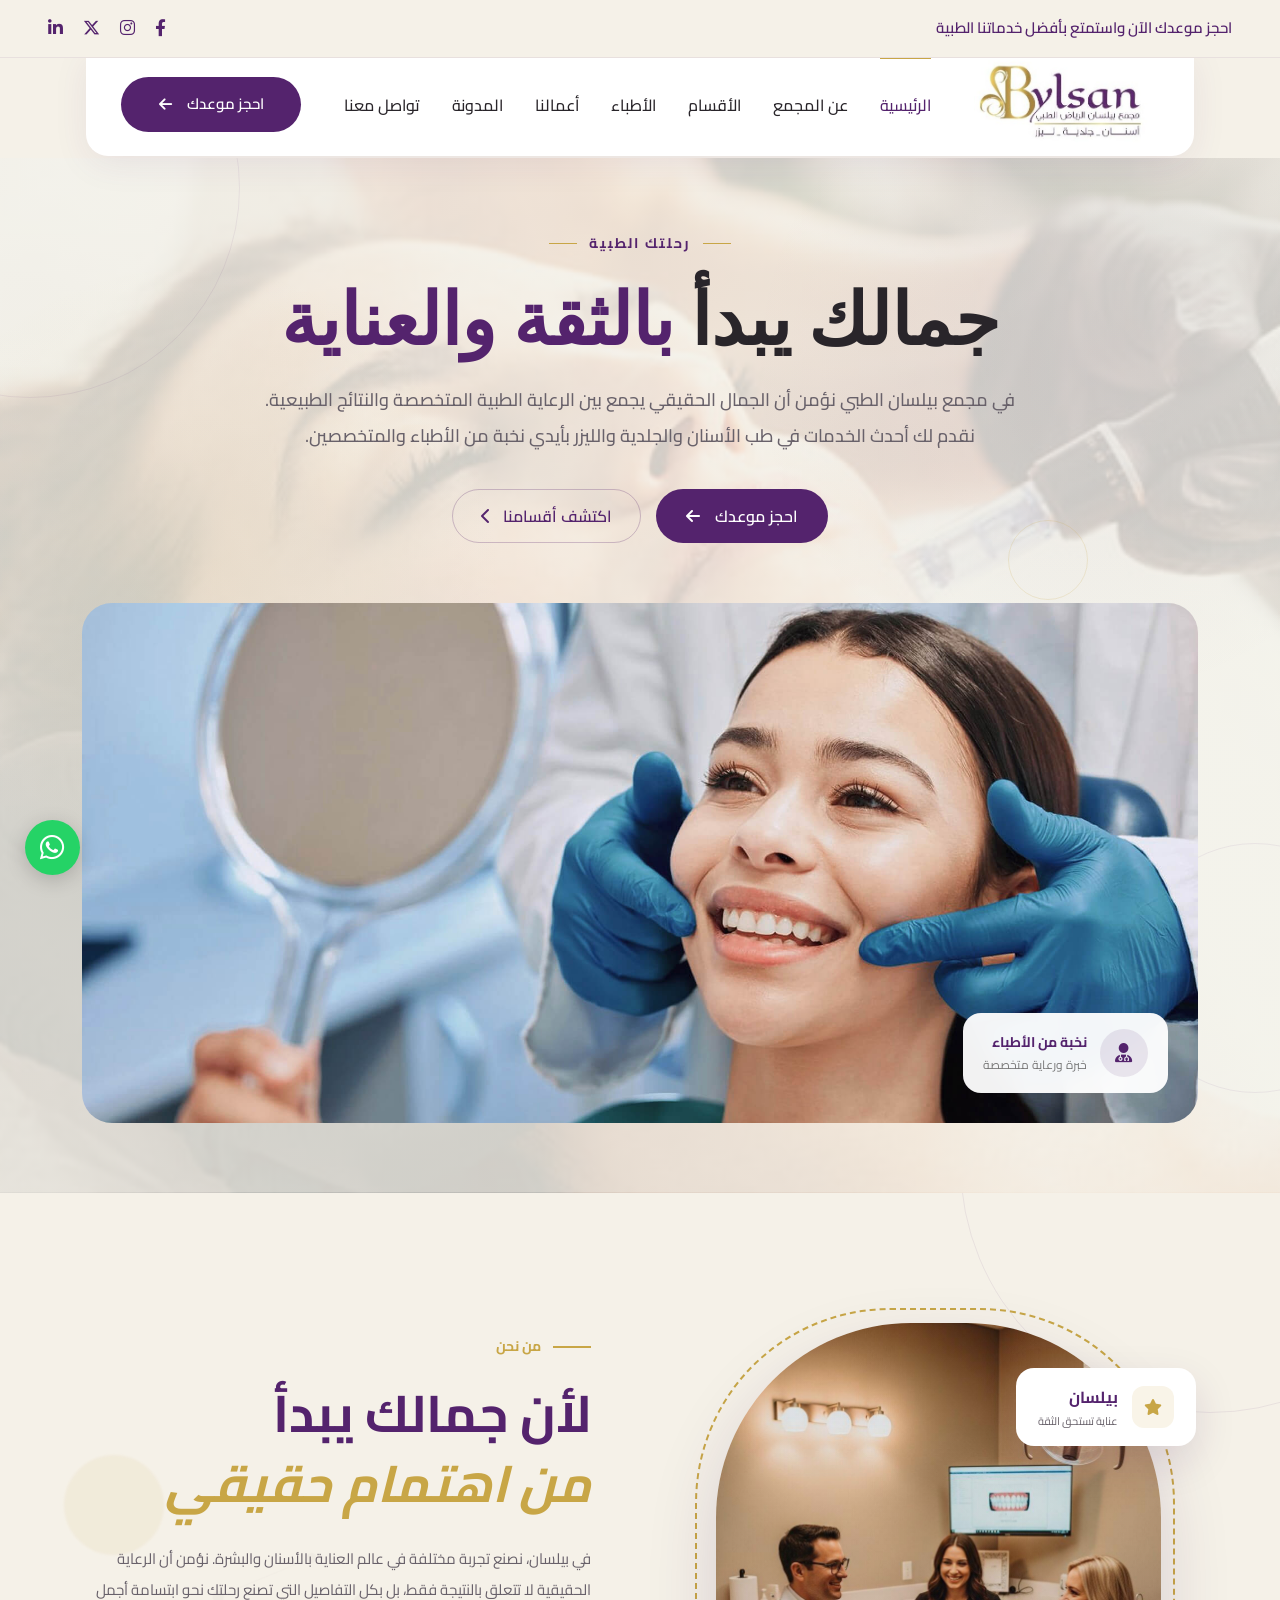
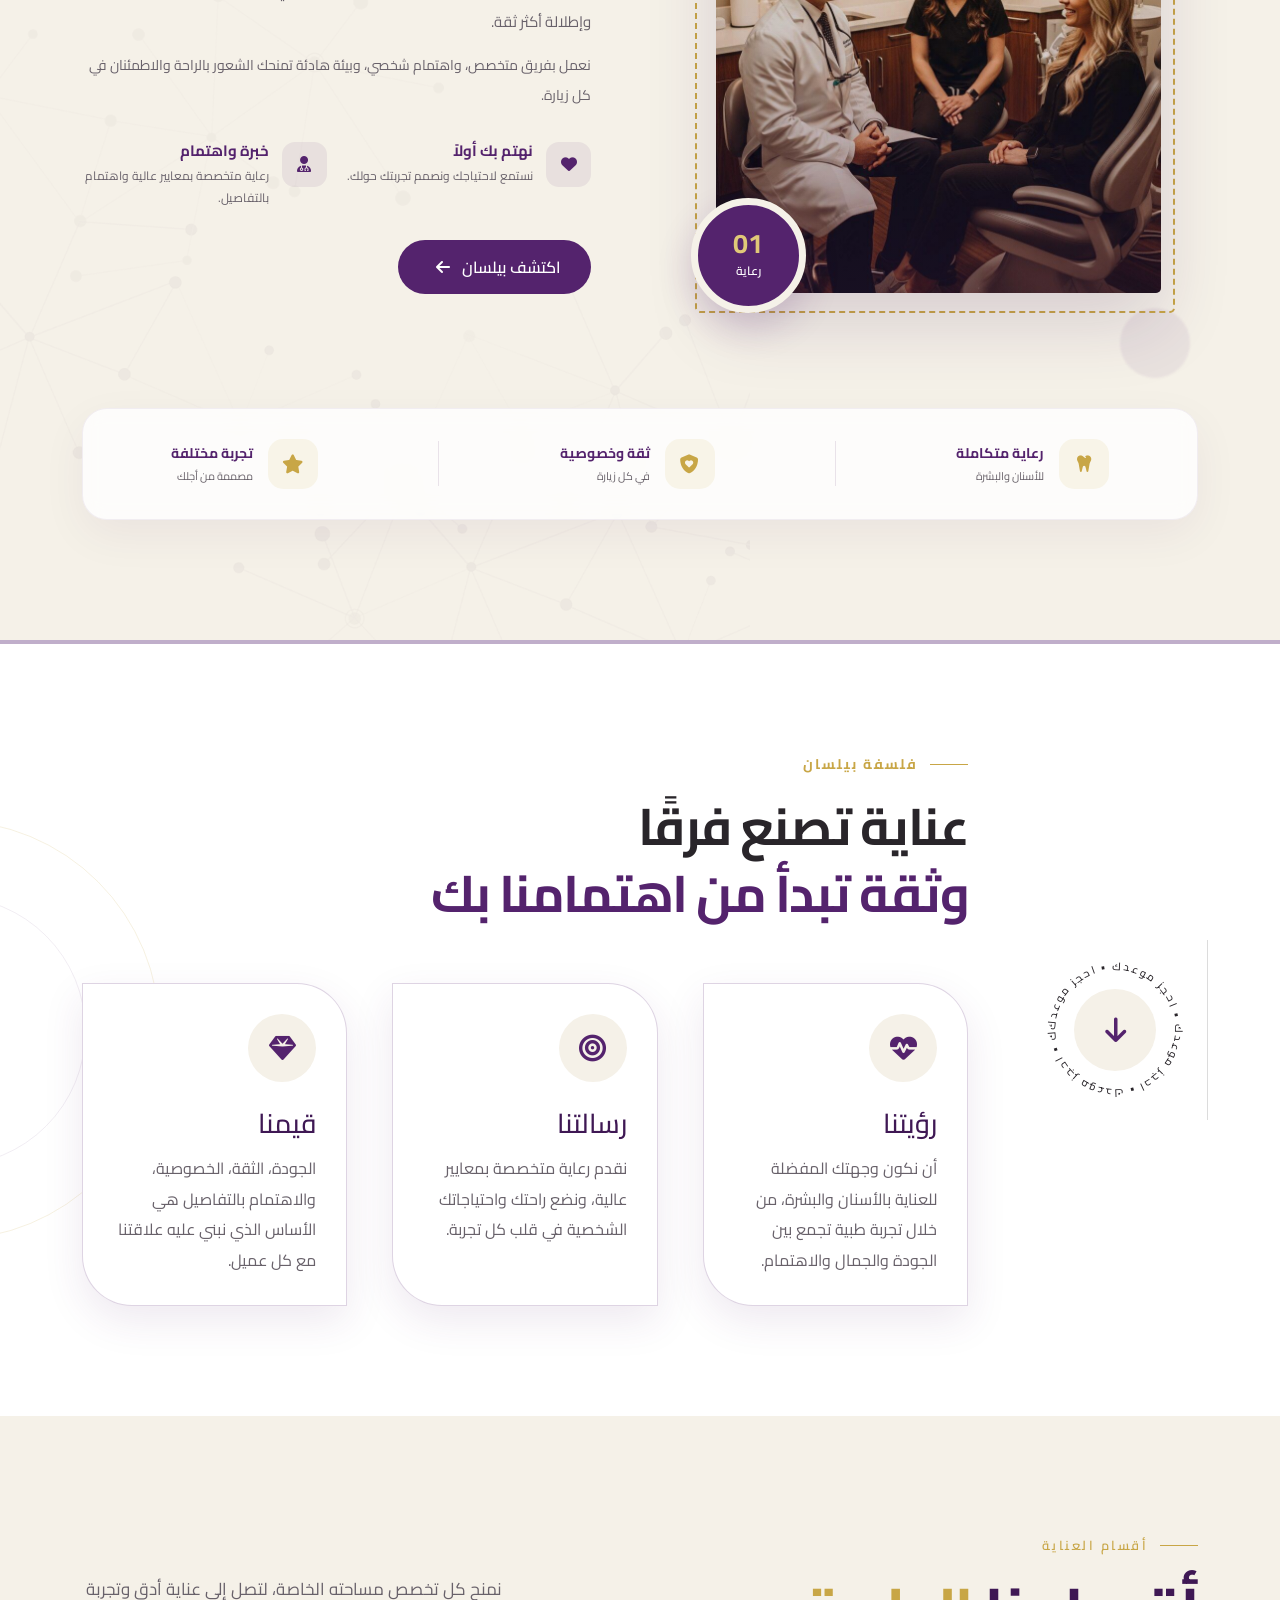
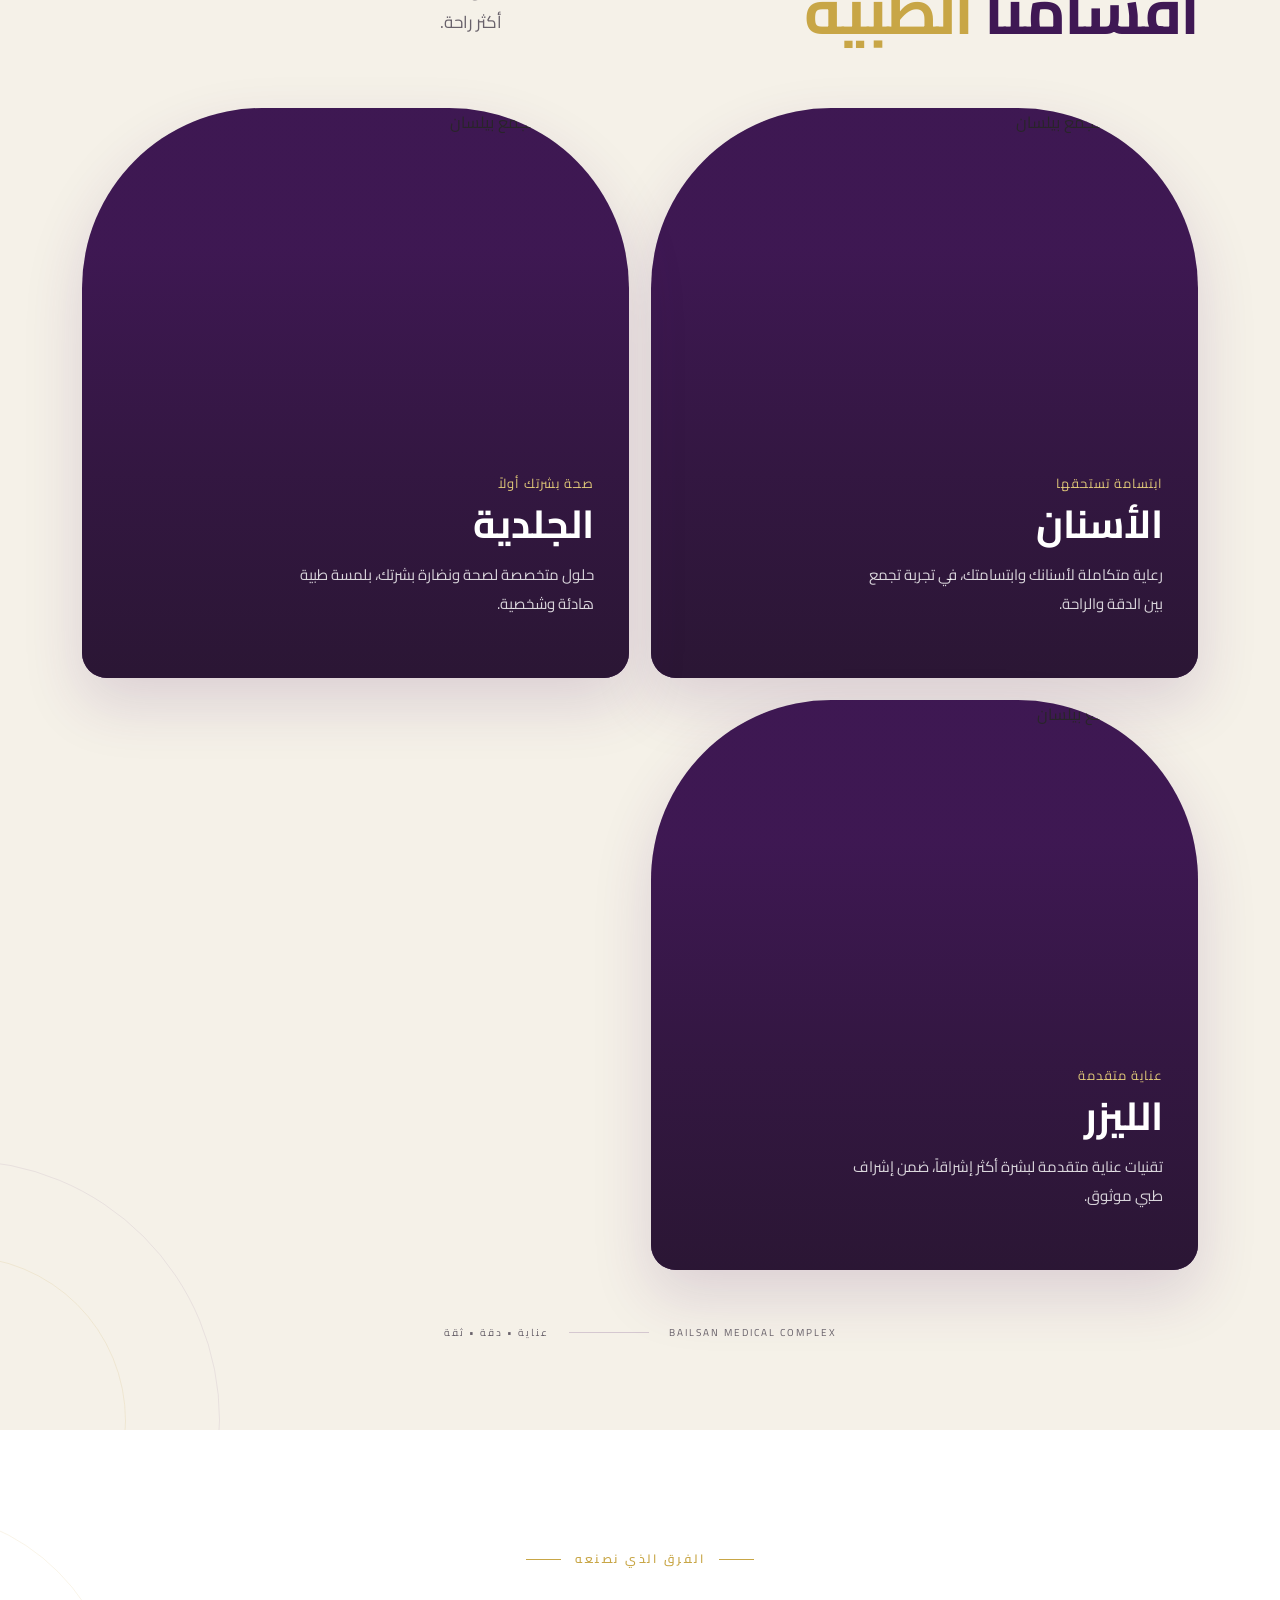
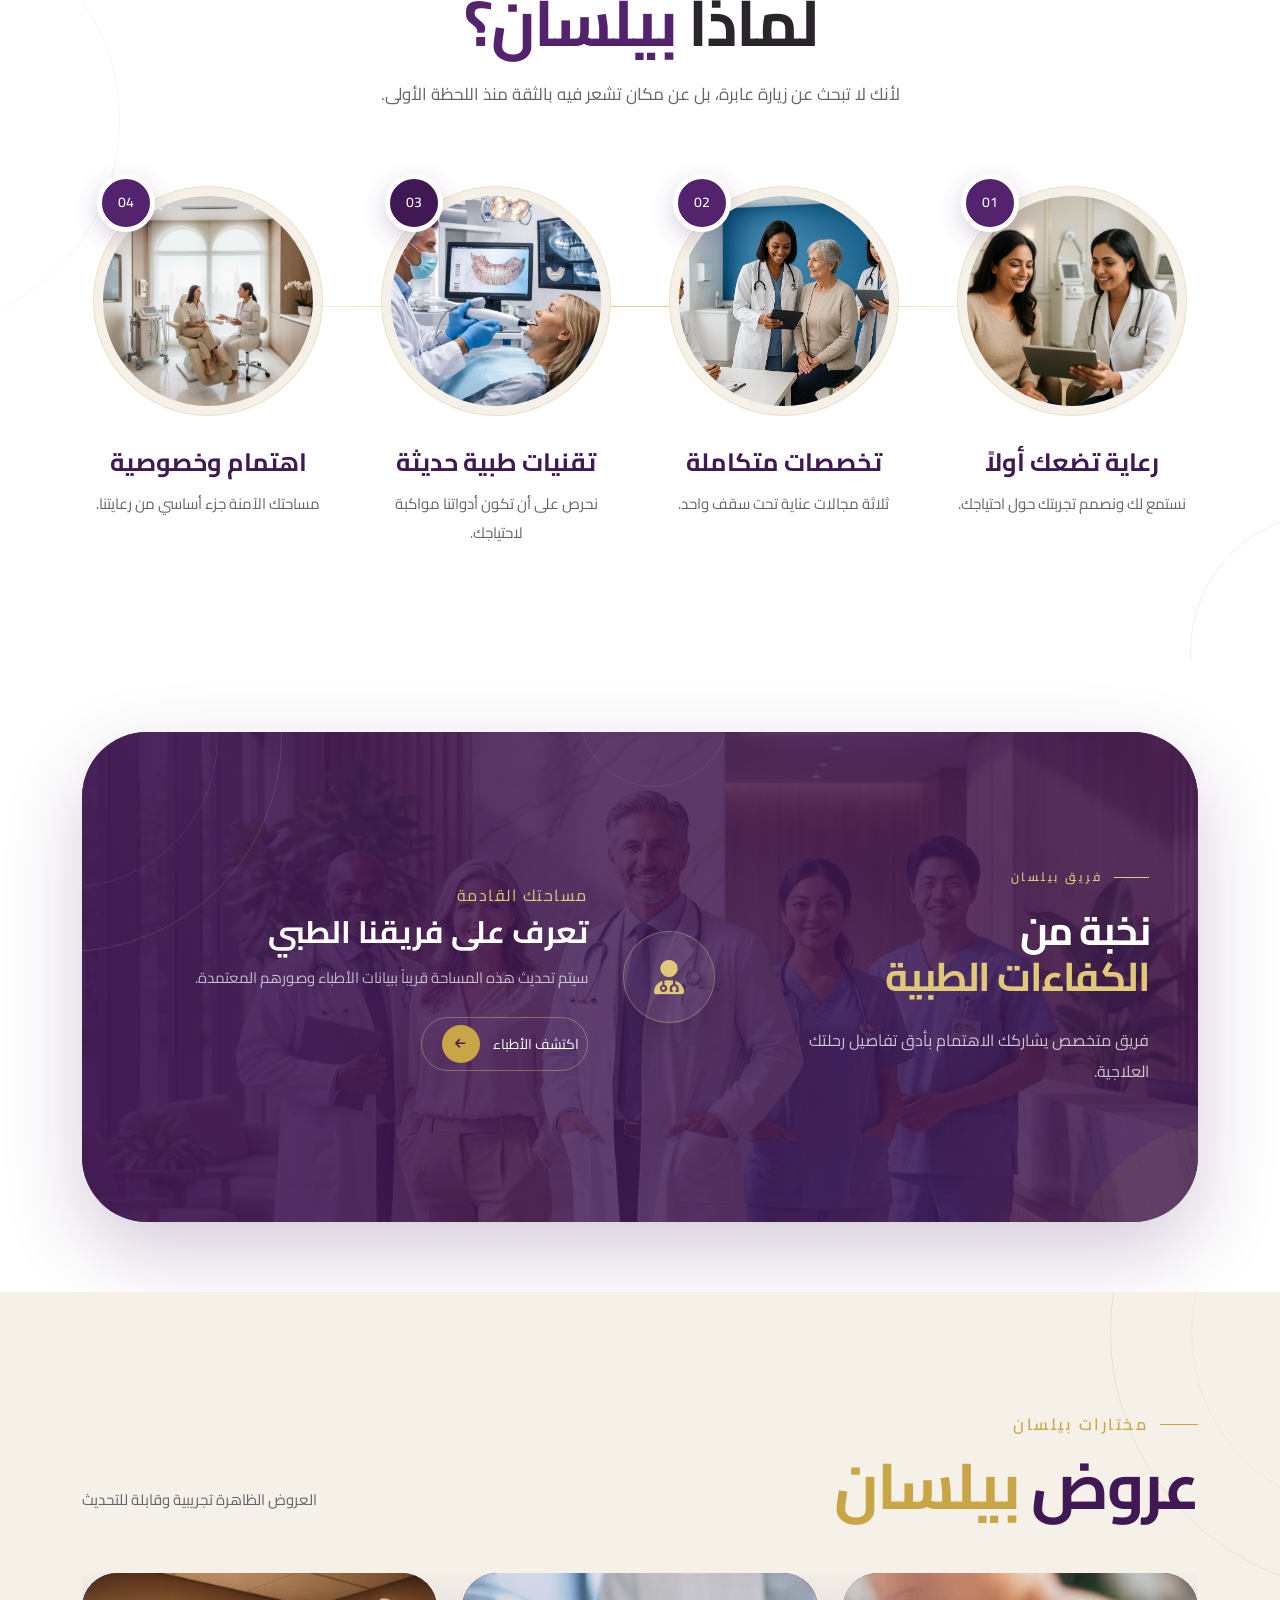
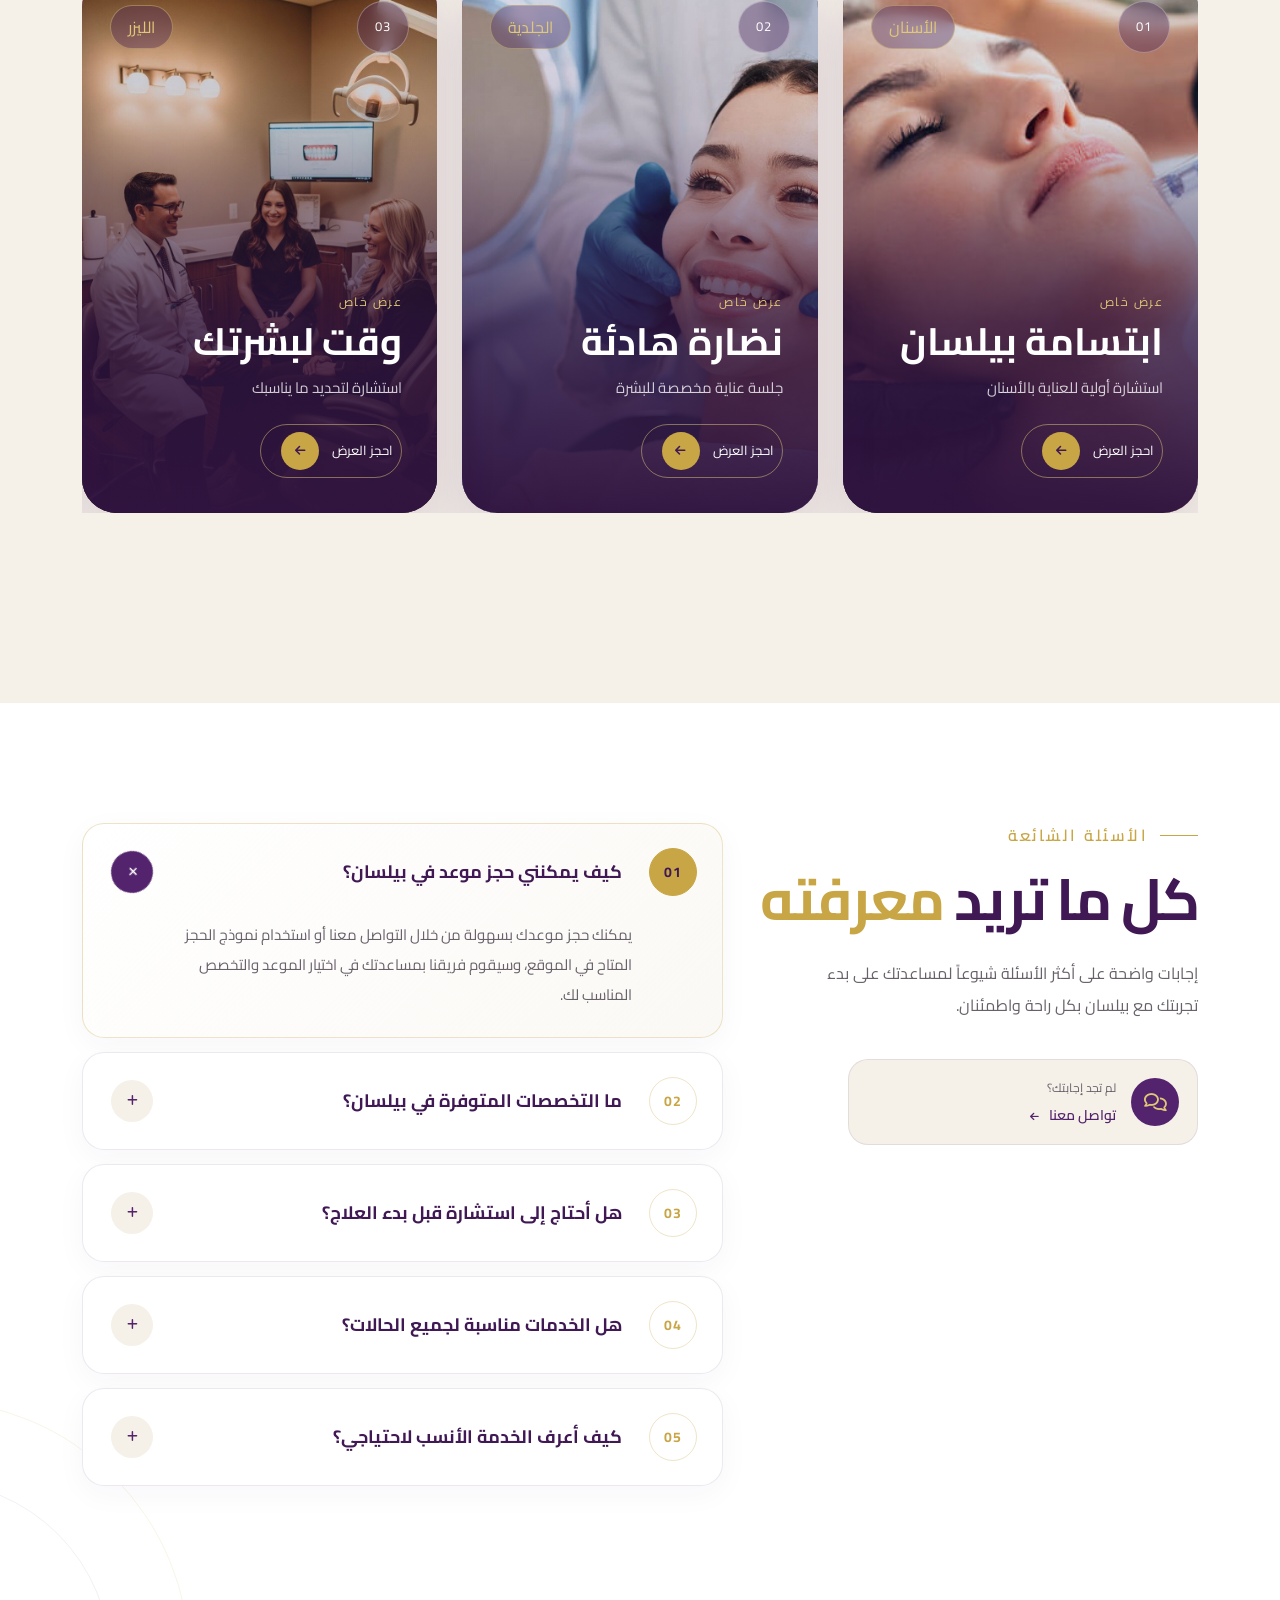
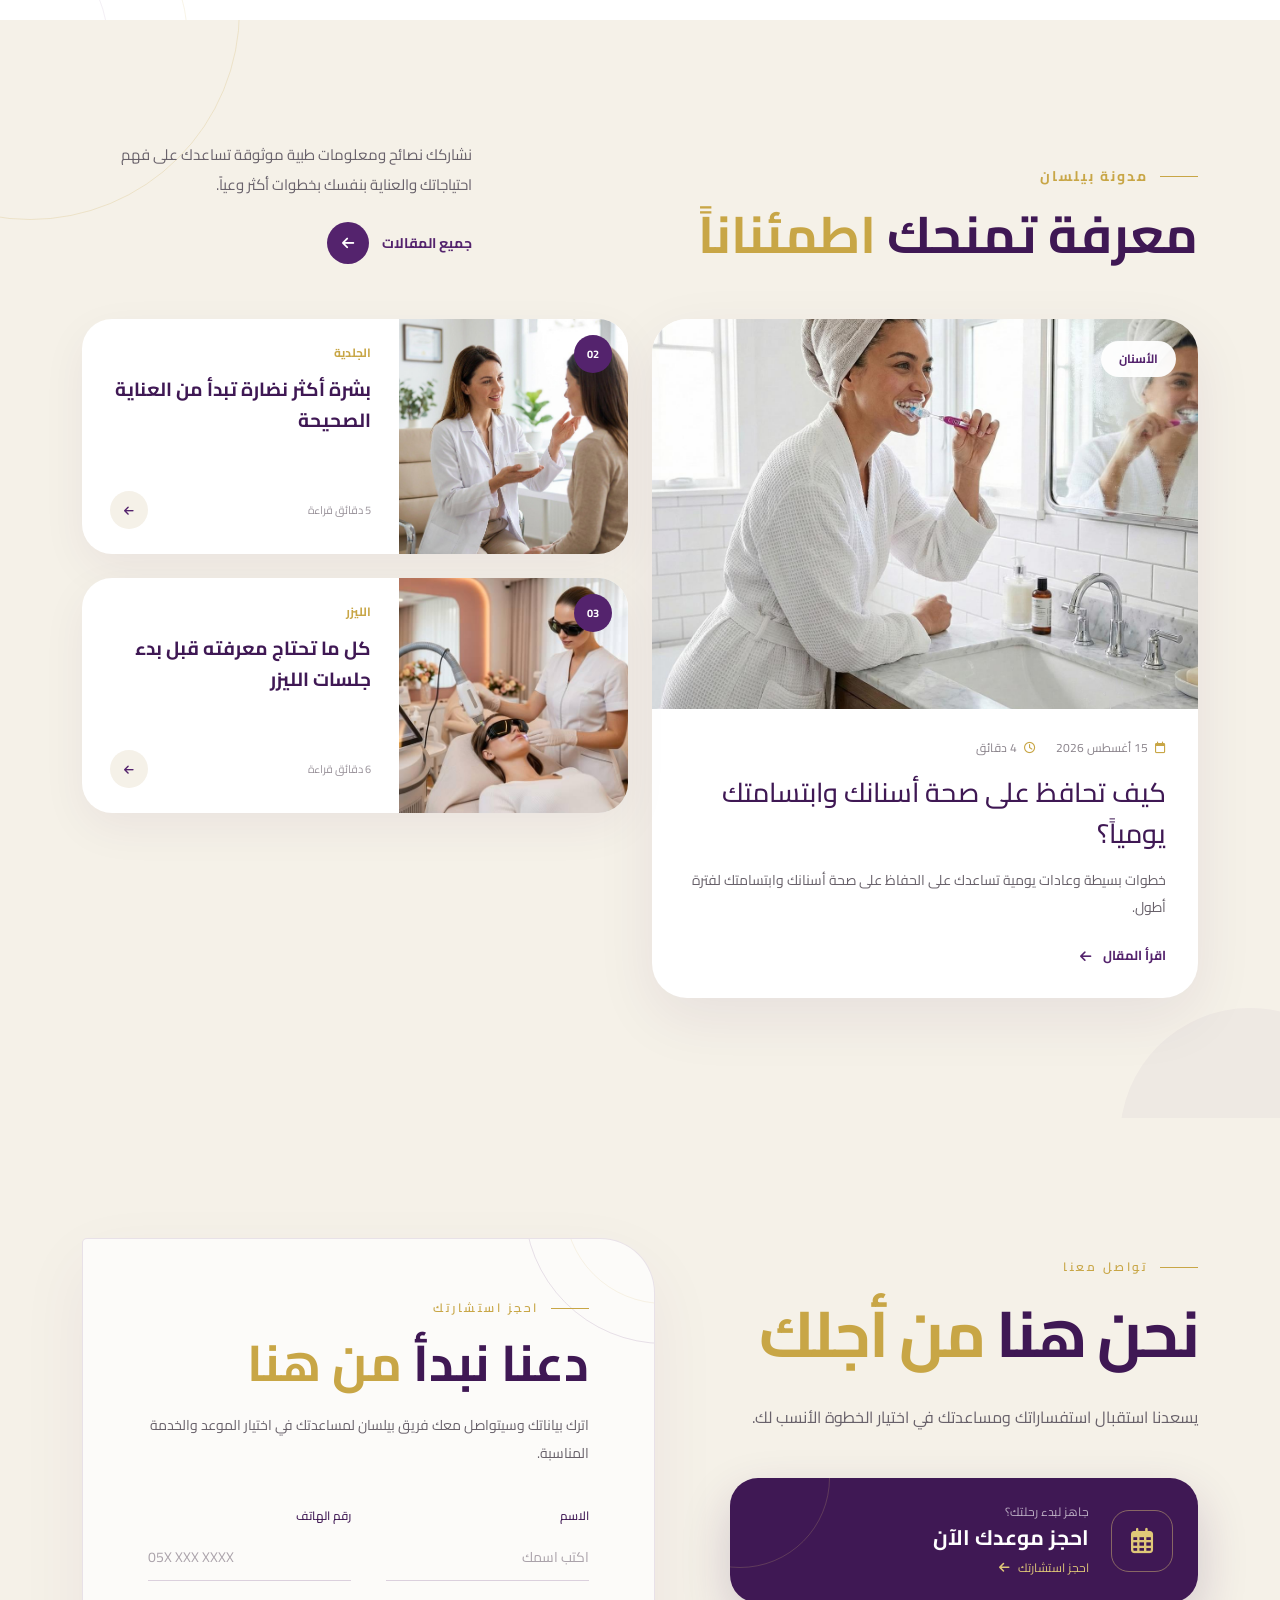
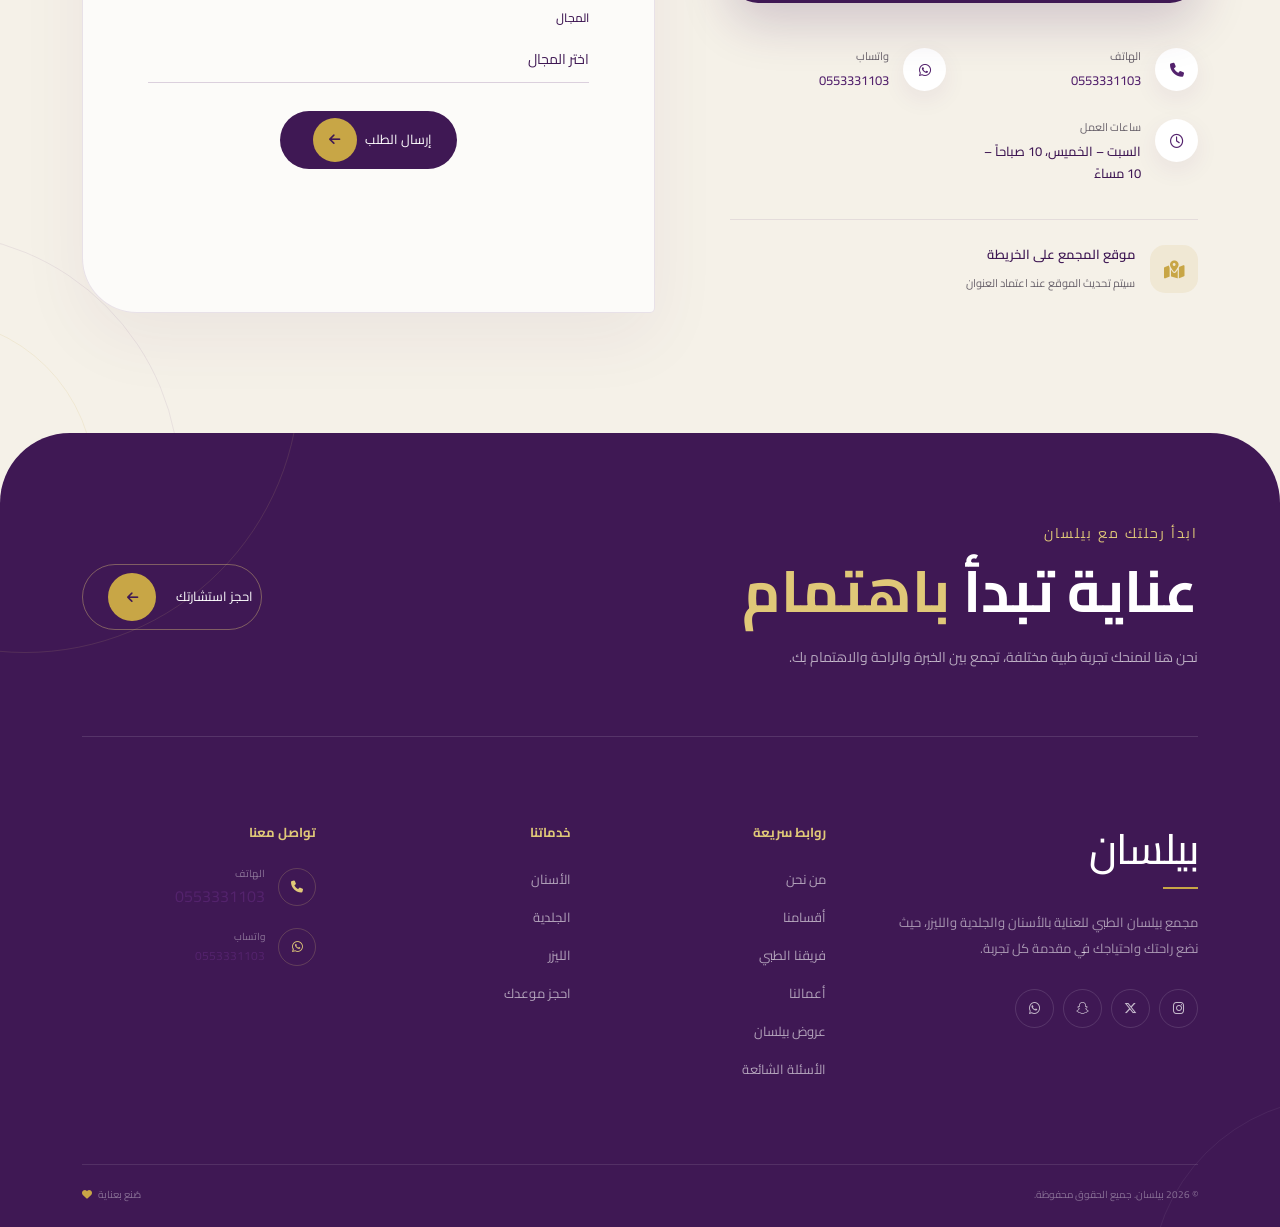
==== commit 3287d5f5: "Update index.html" ====
--- a/index.html
+++ b/index.html
@@ -1,501 +1,252 @@
-<!doctype html>
+<!DOCTYPE html>
 <html lang="ar" dir="rtl">
 
 <head>
-
-
-    <meta charset="UTF-8">
-
-    <meta name="viewport" content="width=device-width, initial-scale=1.0">
+    <meta charset="UTF-8" />
+
+    <meta name="viewport" content="width=device-width, initial-scale=1.0" />
 
     <title>مجمع بيلسان الطبي</title>
 
-
-
-    <link rel="stylesheet" href="css/bootstrap.min.css">
-
-
-
-
-    <link rel="stylesheet" href="css/all.min.css">
-
-
-    <link rel="preconnect" href="https://fonts.googleapis.com">
-
-    <link rel="preconnect" href="https://fonts.gstatic.com" crossorigin>
+    <link rel="stylesheet" href="css/bootstrap.min.css" />
+
+    <link rel="stylesheet" href="css/all.min.css" />
+
+    <link rel="preconnect" href="https://fonts.googleapis.com" />
+
+    <link rel="preconnect" href="https://fonts.gstatic.com" crossorigin />
 
     <link
         href="https://fonts.googleapis.com/css2?family=Cairo:wght@200..1000&family=Playfair+Display:wght@400;500;600;700&display=swap"
-        rel="stylesheet">
-
-
-
-
-    <link rel="stylesheet" href="https://unpkg.com/aos@2.3.4/dist/aos.css">
-
-
-
-    <link rel="stylesheet" href="https://cdn.jsdelivr.net/npm/swiper@11/swiper-bundle.min.css">
-
-
-
-    <link rel="stylesheet" href="css/index.css">
-
+        rel="stylesheet" />
+
+    <link rel="stylesheet" href="https://unpkg.com/aos@2.3.4/dist/aos.css" />
+
+    <link rel="stylesheet" href="https://cdn.jsdelivr.net/npm/swiper@11/swiper-bundle.min.css" />
+
+    <link rel="stylesheet" href="css/index.css" />
 </head>
 
-
 <body>
-
-
-
     <div class="top-bar">
-
         <div class="container-fluid px-lg-5">
-
             <div class="top-bar-content">
-
-
-
                 <div class="offer-text">
-
                     احجز موعدك الآن واستمتع بأفضل خدماتنا الطبية
-
-                </div>
-
-
+                </div>
 
                 <div class="social-icons">
-
                     <a href="#" aria-label="Facebook">
                         <i class="fab fa-facebook-f"></i>
                     </a>
 
-
                     <a href="#" aria-label="Instagram">
                         <i class="fab fa-instagram"></i>
                     </a>
 
-
                     <a href="#" aria-label="X">
                         <i class="fab fa-x-twitter"></i>
                     </a>
 
-
                     <a href="#" aria-label="LinkedIn">
                         <i class="fab fa-linkedin-in"></i>
                     </a>
-
-                </div>
-
-            </div>
-
+                </div>
+            </div>
         </div>
-
     </div>
 
-
-
     <nav class="main-navbar">
-
         <div class="container-fluid px-lg-5">
-
             <div class="navbar-inner">
-
-
-
                 <a href="#" class="logo">
-
-                    <img src="images/logo.jpg" alt="مجمع بيلسان الطبي">
-
+                    <img src="images/logo.jpg" alt="مجمع بيلسان الطبي" />
                 </a>
 
-
-
-
                 <div class="nav-links">
-
-                    <a href="#" class="active">
-                        الرئيسية
-                    </a>
-
-
-                    <a href="#about">
-                        عن المجمع
-                    </a>
-
-
-                    <a href="#departments">
-                        الأقسام
-                    </a>
-
-
-                    <a href="#team">
-                        الأطباء
-                    </a>
-                    <a href="works.html">
-                        أعمالنا
-                    </a>
-
-
-                    <a href="#blog">
-                        المدونة
-                    </a>
-
-
-                    <a href="#contact">
-                        تواصل معنا
-                    </a>
-
-                </div>
-
-
-
-
-                <a href="#contact" class="appointment-btn">
-
-                    <span>
-                        احجز موعدك
-                    </span>
+                    <a href="#" class="active"> الرئيسية </a>
+
+                    <a href="#about"> عن المجمع </a>
+
+                    <a href="#departments"> الأقسام </a>
+
+                    <a href="#team"> الأطباء </a>
+                    <a href="works.html"> أعمالنا </a>
+
+                    <a href="#blog"> المدونة </a>
+
+                    <a href="#contact-form"> تواصل معنا </a>
+                </div>
+
+                <a href="#contact-form" class="appointment-btn">
+                    <span> احجز موعدك </span>
 
                     <i class="fas fa-arrow-left"></i>
-
                 </a>
 
-
-
-
                 <button class="mobile-menu-btn" id="mobileMenuBtn" type="button" aria-label="فتح القائمة">
-
                     <i class="fas fa-bars"></i>
-
                 </button>
-
-            </div>
-
+            </div>
         </div>
-
     </nav>
 
-
-
-
     <aside class="mobile-sidebar" id="mobileSidebar">
-
-
-
         <div class="sidebar-header">
-
-            <a href="#" class="sidebar-logo">
-
-                <img src="images/logo.jpg" alt="مجمع بيلسان الطبي">
-
+            <div class="sidebar-logo">
+                <img src="images/logo.jpg" alt="مجمع بيلسان الطبي" />
+            </div>
+        </div>
+
+        <nav class="sidebar-navigation">
+            <a href="#" class="sidebar-link active">
+                <span class="sidebar-icon">
+                    <i class="fas fa-house"></i>
+                </span>
+
+                <span class="sidebar-text"> الرئيسية </span>
             </a>
 
-        </div>
-
-
-
-
-        <nav class="sidebar-navigation">
-
-
-
-            <a href="#" class="sidebar-link active">
-
+            <a href="#about" class="sidebar-link">
                 <span class="sidebar-icon">
-
-                    <i class="fas fa-house"></i>
-
+                    <i class="fas fa-hospital"></i>
                 </span>
 
-                <span class="sidebar-text">
-                    الرئيسية
+                <span class="sidebar-text"> عن المجمع </span>
+            </a>
+
+            <a href="#departments" class="sidebar-link">
+                <span class="sidebar-icon">
+                    <i class="fas fa-stethoscope"></i>
                 </span>
 
+                <span class="sidebar-text"> الأقسام </span>
             </a>
 
-
-
-
-            <a href="#about" class="sidebar-link">
-
+            <a href="#team" class="sidebar-link">
                 <span class="sidebar-icon">
-
-                    <i class="fas fa-hospital"></i>
-
+                    <i class="fas fa-user-doctor"></i>
                 </span>
 
-                <span class="sidebar-text">
-                    عن المجمع
-                </span>
-
+                <span class="sidebar-text"> الأطباء </span>
             </a>
 
-
-
-
-
-
-
-
-            <a href="#departments" class="sidebar-link">
-
+            <a href="works.html" class="sidebar-link">
                 <span class="sidebar-icon">
-
-                    <i class="fas fa-stethoscope"></i>
-
-                </span>
-
-                <span class="sidebar-text">
-                    الأقسام
-                </span>
-
-            </a>
-
-
-
-
-            <a href="#team" class="sidebar-link">
-
-                <span class="sidebar-icon">
-
-                    <i class="fas fa-user-doctor"></i>
-
-                </span>
-
-                <span class="sidebar-text">
-                    الأطباء
-                </span>
-
-            </a>
-
-            <a href="works.html" class="sidebar-link">
-
-                <span class="sidebar-icon">
-
                     <i class="fas fa-briefcase"></i>
                 </span>
 
-                <span class="sidebar-text">
-                    أعمالنا
+                <span class="sidebar-text"> أعمالنا </span>
+            </a>
+
+            <a href="#blog" class="sidebar-link">
+                <span class="sidebar-icon">
+                    <i class="fas fa-newspaper"></i>
                 </span>
 
+                <span class="sidebar-text"> المدونة </span>
             </a>
 
-
-
-
-            <a href="#blog" class="sidebar-link">
-
+            <a href="#contact-form" class="sidebar-link">
                 <span class="sidebar-icon">
-
-                    <i class="fas fa-newspaper"></i>
-
+                    <i class="fas fa-phone"></i>
                 </span>
 
-                <span class="sidebar-text">
-                    المدونة
+                <span class="sidebar-text"> تواصل معنا </span>
+            </a>
+        </nav>
+
+        <div class="sidebar-bottom">
+            <a href="#contact-form" class="sidebar-appointment">
+                <span class="sidebar-icon">
+                    <i class="fas fa-calendar-check"></i>
                 </span>
 
+                <span class="sidebar-text"> احجز موعدك </span>
             </a>
 
-
-
-
-            <a href="#contact" class="sidebar-link">
-
-                <span class="sidebar-icon">
-
-                    <i class="fas fa-phone"></i>
-
-                </span>
-
-                <span class="sidebar-text">
-                    تواصل معنا
-                </span>
-
-            </a>
-
-        </nav>
-
-
-
-
-        <div class="sidebar-bottom">
-
-
-
-            <a href="#contact" class="sidebar-appointment">
-
-                <span class="sidebar-icon">
-
-                    <i class="fas fa-calendar-check"></i>
-
-                </span>
-
-                <span class="sidebar-text">
-                    احجز موعدك
-                </span>
-
-            </a>
-
-
-
             <div class="sidebar-divider"></div>
 
-
-
             <div class="sidebar-social">
-
                 <a href="#" aria-label="Facebook">
                     <i class="fab fa-facebook-f"></i>
                 </a>
 
-
                 <a href="#" aria-label="Instagram">
                     <i class="fab fa-instagram"></i>
                 </a>
 
-
                 <a href="#" aria-label="X">
                     <i class="fab fa-x-twitter"></i>
                 </a>
 
-
                 <a href="#" aria-label="LinkedIn">
                     <i class="fab fa-linkedin-in"></i>
                 </a>
-
-            </div>
-
+            </div>
         </div>
-
     </aside>
 
-
-
-
     <section class="hero">
-
-
-
         <div class="hero-decoration decoration-one"></div>
 
         <div class="hero-decoration decoration-two"></div>
 
         <div class="hero-decoration decoration-three"></div>
 
-
-
         <div class="container">
-
-
-
             <div class="hero-content" data-aos="fade-up">
-
-
-
                 <div class="hero-label">
-
                     <span class="label-line"></span>
 
-                    <span>
-                        رحلتك الطبية
-                    </span>
+                    <span> رحلتك الطبية </span>
 
                     <span class="label-line"></span>
-
-                </div>
-
-
-
+                </div>
 
                 <h1>
-
                     جمالك يبدأ
 
-                    <span>
-                        بالثقة والعناية
-                    </span>
-
+                    <span> بالثقة والعناية </span>
                 </h1>
 
-
-
-
                 <p class="hero-description">
-
-                    في مجمع بيلسان الطبي نؤمن أن الجمال الحقيقي
-                    يجمع بين الرعاية الطبية المتخصصة والنتائج الطبيعية.
-                    نقدم لك أحدث الخدمات في طب الأسنان والجلدية والليزر
-                    بأيدي نخبة من الأطباء والمتخصصين.
-
+                    في مجمع بيلسان الطبي نؤمن أن الجمال الحقيقي يجمع بين الرعاية الطبية
+                    المتخصصة والنتائج الطبيعية. نقدم لك أحدث الخدمات في طب الأسنان
+                    والجلدية والليزر بأيدي نخبة من الأطباء والمتخصصين.
                 </p>
 
-
-
-
                 <div class="hero-buttons">
-
-
-                    <a href="#contact" class="primary-btn">
-
+                    <a href="#contact-form" class="primary-btn">
                         احجز موعدك
 
                         <i class="fas fa-arrow-left"></i>
-
                     </a>
 
-
-
                     <a href="#departments" class="secondary-btn">
-
                         اكتشف أقسامنا
 
                         <i class="fas fa-chevron-left"></i>
-
                     </a>
-
-                </div>
-
-            </div>
-
-
-
+                </div>
+            </div>
 
             <div class="hero-image-wrapper" data-aos="fade-up" data-aos-delay="150">
-
-                <img src="images/header.jpg" alt="مجمع بيلسان الطبي" class="hero-image">
-
-
+                <img src="images/header.jpg" alt="مجمع بيلسان الطبي" class="hero-image" />
 
                 <div class="hero-card">
-
                     <div class="hero-card-icon">
-
                         <i class="fas fa-user-doctor"></i>
-
-                    </div>
-
+                    </div>
 
                     <div>
-
-                        <strong>
-                            نخبة من الأطباء
-                        </strong>
-
-                        <span>
-                            خبرة ورعاية متخصصة
-                        </span>
-
-                    </div>
-
-                </div>
-
-            </div>
-
+                        <strong> نخبة من الأطباء </strong>
+
+                        <span> خبرة ورعاية متخصصة </span>
+                    </div>
+                </div>
+            </div>
         </div>
-
     </section>
     <section class="about-section" id="about">
         <div class="about-shape about-shape-one"></div>
@@ -503,12 +254,10 @@
 
         <div class="container">
             <div class="row align-items-center g-5">
-
                 <div class="col-lg-6">
                     <div class="about-image-wrapper reveal">
-
                         <div class="about-image-frame">
-                            <img src="images/about-us.jpg" alt="بيلسان للعناية بالأسنان والبشرة">
+                            <img src="images/about-us.jpg" alt="بيلسان للعناية بالأسنان والبشرة" />
                         </div>
 
                         <div class="about-badge">
@@ -523,13 +272,11 @@
                             <span>01</span>
                             <small>رعاية</small>
                         </div>
-
                     </div>
                 </div>
 
                 <div class="col-lg-6">
                     <div class="about-content reveal">
-
                         <div class="about-label">
                             <span></span>
                             من نحن
@@ -541,19 +288,17 @@
                         </h2>
 
                         <p class="about-description">
-                            في بيلسان، نصنع تجربة مختلفة في عالم العناية بالأسنان
-                            والبشرة. نؤمن أن الرعاية الحقيقية لا تتعلق بالنتيجة فقط،
-                            بل بكل التفاصيل التي تصنع رحلتك نحو ابتسامة أجمل وإطلالة
-                            أكثر ثقة.
+                            في بيلسان، نصنع تجربة مختلفة في عالم العناية بالأسنان والبشرة.
+                            نؤمن أن الرعاية الحقيقية لا تتعلق بالنتيجة فقط، بل بكل التفاصيل
+                            التي تصنع رحلتك نحو ابتسامة أجمل وإطلالة أكثر ثقة.
                         </p>
 
                         <p class="about-description secondary">
-                            نعمل بفريق متخصص، واهتمام شخصي، وبيئة هادئة تمنحك
-                            الشعور بالراحة والاطمئنان في كل زيارة.
+                            نعمل بفريق متخصص، واهتمام شخصي، وبيئة هادئة تمنحك الشعور بالراحة
+                            والاطمئنان في كل زيارة.
                         </p>
 
                         <div class="about-features">
-
                             <div class="about-feature">
                                 <div class="feature-icon">
                                     <i class="fa-solid fa-heart"></i>
@@ -575,7 +320,6 @@
                                     <p>رعاية متخصصة بمعايير عالية واهتمام بالتفاصيل.</p>
                                 </div>
                             </div>
-
                         </div>
 
                         <div>
@@ -584,14 +328,11 @@
                                 <i class="fa-solid fa-arrow-left mx-2"></i>
                             </a>
                         </div>
-
-                    </div>
-                </div>
-
+                    </div>
+                </div>
             </div>
 
             <div class="about-bottom reveal">
-
                 <div class="about-stat">
                     <i class="fa-solid fa-tooth"></i>
                     <div>
@@ -619,7 +360,6 @@
                         <span>مصممة من أجلك</span>
                     </div>
                 </div>
-
             </div>
         </div>
     </section>
@@ -629,10 +369,9 @@
 
         <div class="container">
             <div class="row align-items-center">
-
                 <div class="col-lg-2">
                     <div class="bailsan-appointment-wrap">
-                        <a href="#contact" class="bailsan-appointment">
+                        <a href="#contact-form" class="bailsan-appointment">
                             <svg viewBox="0 0 200 200" class="appointment-circle">
                                 <defs>
                                     <path id="appointmentPath"
@@ -641,7 +380,8 @@
 
                                 <text>
                                     <textPath href="#appointmentPath">
-                                        احجز موعدك • احجز موعدك • احجز موعدك • احجز موعدك • احجز موعدك • احجز موعدك •
+                                        احجز موعدك • احجز موعدك • احجز موعدك • احجز موعدك • احجز
+                                        موعدك • احجز موعدك •
                                     </textPath>
                                 </text>
                             </svg>
@@ -655,7 +395,6 @@
 
                 <div class="col-lg-10">
                     <div class="bailsan-values-content">
-
                         <div class="bailsan-section-label">
                             <span></span>
                             فلسفة بيلسان
@@ -663,12 +402,11 @@
 
                         <h2>
                             عناية تصنع فرقًا
-                            <br>
+                            <br />
                             <em>وثقة تبدأ من اهتمامنا بك</em>
                         </h2>
 
                         <div class="bailsan-values-grid">
-
                             <div class="bailsan-value-item">
                                 <div class="bailsan-value-icon">
                                     <i class="fa-solid fa-heart-pulse"></i>
@@ -677,8 +415,8 @@
                                 <h3>رؤيتنا</h3>
 
                                 <p>
-                                    أن نكون وجهتك المفضلة للعناية بالأسنان والبشرة،
-                                    من خلال تجربة طبية تجمع بين الجودة والجمال والاهتمام.
+                                    أن نكون وجهتك المفضلة للعناية بالأسنان والبشرة، من خلال
+                                    تجربة طبية تجمع بين الجودة والجمال والاهتمام.
                                 </p>
                             </div>
 
@@ -690,8 +428,8 @@
                                 <h3>رسالتنا</h3>
 
                                 <p>
-                                    نقدم رعاية متخصصة بمعايير عالية،
-                                    ونضع راحتك واحتياجاتك الشخصية في قلب كل تجربة.
+                                    نقدم رعاية متخصصة بمعايير عالية، ونضع راحتك واحتياجاتك
+                                    الشخصية في قلب كل تجربة.
                                 </p>
                             </div>
 
@@ -703,25 +441,20 @@
                                 <h3>قيمنا</h3>
 
                                 <p>
-                                    الجودة، الثقة، الخصوصية، والاهتمام بالتفاصيل
-                                    هي الأساس الذي نبني عليه علاقتنا مع كل عميل.
+                                    الجودة، الثقة، الخصوصية، والاهتمام بالتفاصيل هي الأساس الذي
+                                    نبني عليه علاقتنا مع كل عميل.
                                 </p>
                             </div>
-
-                        </div>
-
-                    </div>
-                </div>
-
+                        </div>
+                    </div>
+                </div>
             </div>
         </div>
     </section>
     <section class="bailsan-services-section" id="departments">
-
         <div class="bailsan-services-bg"></div>
 
         <div class="container">
-
             <div class="bailsan-services-heading">
                 <div class="bailsan-services-label">
                     <span></span>
@@ -735,112 +468,73 @@
                     </h2>
 
                     <p>
-                        نمنح كل تخصص مساحته الخاصة، لتصل إلى عناية أدق
-                        وتجربة أكثر راحة.
+                        نمنح كل تخصص مساحته الخاصة، لتصل إلى عناية أدق وتجربة أكثر راحة.
                     </p>
                 </div>
             </div>
 
             <div class="bailsan-services-grid">
-
                 <article class="bailsan-service-card service-dental">
-
                     <div class="bailsan-service-image">
                         <img src="https://images.pexels.com/photos/8413334/pexels-photo-8413334.jpeg?auto=compress&cs=tinysrgb&h=650&w=940"
-                            alt="الأسنان في مجمع بيلسان">
+                            alt="الأسنان في مجمع بيلسان" />
                     </div>
 
                     <div class="bailsan-service-overlay"></div>
 
-                    <div class="bailsan-service-number">
-                        01
-                    </div>
+                    <div class="bailsan-service-number">01</div>
 
                     <div class="bailsan-service-content">
-
-                        <span class="bailsan-service-eyebrow">
-                            ابتسامة تستحقها
-                        </span>
+                        <span class="bailsan-service-eyebrow"> ابتسامة تستحقها </span>
 
                         <h3>الأسنان</h3>
 
                         <p>
-                            رعاية متكاملة لأسنانك وابتسامتك،
-                            في تجربة تجمع بين الدقة والراحة.
+                            رعاية متكاملة لأسنانك وابتسامتك، في تجربة تجمع بين الدقة
+                            والراحة.
                         </p>
-
-
-
-                    </div>
-
+                    </div>
                 </article>
 
-
                 <article class="bailsan-service-card service-dermatology">
-
                     <div class="bailsan-service-image">
                         <img src="https://images.pexels.com/photos/7581075/pexels-photo-7581075.jpeg?auto=compress&cs=tinysrgb&h=650&w=940"
-                            alt="الجلدية في مجمع بيلسان">
+                            alt="الجلدية في مجمع بيلسان" />
                     </div>
 
                     <div class="bailsan-service-overlay"></div>
 
-                    <div class="bailsan-service-number">
-                        02
-                    </div>
+                    <div class="bailsan-service-number">02</div>
 
                     <div class="bailsan-service-content">
-
-                        <span class="bailsan-service-eyebrow">
-                            صحة بشرتك أولاً
-                        </span>
+                        <span class="bailsan-service-eyebrow"> صحة بشرتك أولاً </span>
 
                         <h3>الجلدية</h3>
 
-                        <p>
-                            حلول متخصصة لصحة ونضارة بشرتك،
-                            بلمسة طبية هادئة وشخصية.
-                        </p>
-
-
-
-                    </div>
-
+                        <p>حلول متخصصة لصحة ونضارة بشرتك، بلمسة طبية هادئة وشخصية.</p>
+                    </div>
                 </article>
 
-
                 <article class="bailsan-service-card service-laser">
-
                     <div class="bailsan-service-image">
                         <img src="https://images.pexels.com/photos/4586726/pexels-photo-4586726.jpeg?auto=compress&cs=tinysrgb&h=650&w=940"
-                            alt="الليزر في مجمع بيلسان">
+                            alt="الليزر في مجمع بيلسان" />
                     </div>
 
                     <div class="bailsan-service-overlay"></div>
 
-                    <div class="bailsan-service-number">
-                        03
-                    </div>
+                    <div class="bailsan-service-number">03</div>
 
                     <div class="bailsan-service-content">
-
-                        <span class="bailsan-service-eyebrow">
-                            عناية متقدمة
-                        </span>
+                        <span class="bailsan-service-eyebrow"> عناية متقدمة </span>
 
                         <h3>الليزر</h3>
 
                         <p>
-                            تقنيات عناية متقدمة لبشرة أكثر إشراقاً،
-                            ضمن إشراف طبي موثوق.
+                            تقنيات عناية متقدمة لبشرة أكثر إشراقاً، ضمن إشراف طبي موثوق.
                         </p>
-
-
-
-                    </div>
-
+                    </div>
                 </article>
-
             </div>
 
             <div class="bailsan-services-bottom">
@@ -848,169 +542,108 @@
                 <div></div>
                 <span>عناية • دقة • ثقة</span>
             </div>
-
         </div>
     </section>
 
     <section class="bailsan-why-section" id="why-bailsan">
-
         <div class="bailsan-why-decoration bailsan-why-decoration-one"></div>
         <div class="bailsan-why-decoration bailsan-why-decoration-two"></div>
 
         <div class="container">
-
             <div class="bailsan-why-header">
-
                 <div class="bailsan-why-label">
                     <span></span>
                     الفرق الذي نصنعه
                     <span></span>
                 </div>
 
-                <h2>
-                    لماذا <em>بيلسان؟</em>
-                </h2>
+                <h2>لماذا <em>بيلسان؟</em></h2>
 
                 <p>
-                    لأنك لا تبحث عن زيارة عابرة، بل عن مكان تشعر فيه
-                    بالثقة منذ اللحظة الأولى.
+                    لأنك لا تبحث عن زيارة عابرة، بل عن مكان تشعر فيه بالثقة منذ اللحظة
+                    الأولى.
                 </p>
-
-
-            </div>
-
+            </div>
 
             <div class="bailsan-why-process">
-
                 <div class="bailsan-process-line"></div>
 
-
                 <div class="bailsan-process-item">
-
                     <div class="bailsan-process-image-wrap">
-
                         <div class="bailsan-process-image">
-                            <img src="images/why-us-1.jpg" alt="رعاية تضعك أولاً">
-                        </div>
-
-                        <span class="bailsan-process-number">
-                            01
-                        </span>
-
+                            <img src="images/why-us-1.jpg" alt="رعاية تضعك أولاً" />
+                        </div>
+
+                        <span class="bailsan-process-number"> 01 </span>
                     </div>
 
                     <div class="bailsan-process-content">
-
                         <h3>رعاية تضعك أولاً</h3>
 
-                        <p>
-                            نستمع لك ونصمم تجربتك حول احتياجك.
-                        </p>
-
-                    </div>
-
-                </div>
-
+                        <p>نستمع لك ونصمم تجربتك حول احتياجك.</p>
+                    </div>
+                </div>
 
                 <div class="bailsan-process-item">
-
                     <div class="bailsan-process-image-wrap">
-
                         <div class="bailsan-process-image">
-                            <img src="images/why-us-2.jpg" alt="تخصصات متكاملة">
-                        </div>
-
-                        <span class="bailsan-process-number">
-                            02
-                        </span>
-
+                            <img src="images/why-us-2.jpg" alt="تخصصات متكاملة" />
+                        </div>
+
+                        <span class="bailsan-process-number"> 02 </span>
                     </div>
 
                     <div class="bailsan-process-content">
-
                         <h3>تخصصات متكاملة</h3>
 
-                        <p>
-                            ثلاثة مجالات عناية تحت سقف واحد.
-                        </p>
-
-                    </div>
-
-                </div>
-
+                        <p>ثلاثة مجالات عناية تحت سقف واحد.</p>
+                    </div>
+                </div>
 
                 <div class="bailsan-process-item">
-
                     <div class="bailsan-process-image-wrap">
-
                         <div class="bailsan-process-image">
-                            <img src="images/why-us-3.jpg" alt="تقنيات طبية حديثة">
-                        </div>
-
-                        <span class="bailsan-process-number">
-                            03
-                        </span>
-
+                            <img src="images/why-us-3.jpg" alt="تقنيات طبية حديثة" />
+                        </div>
+
+                        <span class="bailsan-process-number"> 03 </span>
                     </div>
 
                     <div class="bailsan-process-content">
-
                         <h3>تقنيات طبية حديثة</h3>
 
-                        <p>
-                            نحرص على أن تكون أدواتنا مواكبة لاحتياجك.
-                        </p>
-
-                    </div>
-
-                </div>
-
+                        <p>نحرص على أن تكون أدواتنا مواكبة لاحتياجك.</p>
+                    </div>
+                </div>
 
                 <div class="bailsan-process-item">
-
                     <div class="bailsan-process-image-wrap">
-
                         <div class="bailsan-process-image">
-                            <img src="images/why-us-4.jpg" alt="اهتمام وخصوصية">
-                        </div>
-
-                        <span class="bailsan-process-number">
-                            04
-                        </span>
-
+                            <img src="images/why-us-4.jpg" alt="اهتمام وخصوصية" />
+                        </div>
+
+                        <span class="bailsan-process-number"> 04 </span>
                     </div>
 
                     <div class="bailsan-process-content">
-
                         <h3>اهتمام وخصوصية</h3>
 
-                        <p>
-                            مساحتك الآمنة جزء أساسي من رعايتنا.
-                        </p>
-
-                    </div>
-
-                </div>
-
-            </div>
-
+                        <p>مساحتك الآمنة جزء أساسي من رعايتنا.</p>
+                    </div>
+                </div>
+            </div>
         </div>
     </section>
     <section class="bailsan-team-breaker" id="team">
-
         <div class="container">
-
             <div class="bailsan-team-breaker-box">
-
                 <div class="team-breaker-shape team-breaker-shape-one"></div>
                 <div class="team-breaker-shape team-breaker-shape-two"></div>
                 <div class="team-breaker-ring"></div>
 
                 <div class="row align-items-center position-relative">
-
                     <div class="col-lg-5">
                         <div class="team-breaker-intro">
-
                             <div class="team-breaker-label">
                                 <span></span>
                                 فريق بيلسان
@@ -1021,17 +654,12 @@
                                 <em>الكفاءات الطبية</em>
                             </h2>
 
-                            <p>
-                                فريق متخصص يشاركك الاهتمام بأدق تفاصيل
-                                رحلتك العلاجية.
-                            </p>
-
+                            <p>فريق متخصص يشاركك الاهتمام بأدق تفاصيل رحلتك العلاجية.</p>
                         </div>
                     </div>
 
                     <div class="col-lg-7">
                         <div class="team-breaker-content">
-
                             <div class="team-breaker-icon">
                                 <i class="fa-solid fa-user-doctor"></i>
                             </div>
@@ -1042,8 +670,8 @@
                                 <h3>تعرف على فريقنا الطبي</h3>
 
                                 <p>
-                                    سيتم تحديث هذه المساحة قريباً ببيانات
-                                    الأطباء وصورهم المعتمدة.
+                                    سيتم تحديث هذه المساحة قريباً ببيانات الأطباء وصورهم
+                                    المعتمدة.
                                 </p>
 
                                 <a href="doctors.html" class="team-breaker-btn">
@@ -1051,25 +679,17 @@
                                     <i class="fa-solid fa-arrow-left"></i>
                                 </a>
                             </div>
-
-                        </div>
-                    </div>
-
-                </div>
-
-            </div>
-
+                        </div>
+                    </div>
+                </div>
+            </div>
         </div>
-
     </section>
     <section class="bailsan-offers-section" id="offers">
-
         <div class="bailsan-offers-decoration"></div>
 
         <div class="container">
-
             <div class="bailsan-offers-header">
-
                 <div class="bailsan-offers-label">
                     <span></span>
                     مختارات بيلسان
@@ -1083,409 +703,274 @@
                         </h2>
                     </div>
 
-                    <p>
-                        العروض الظاهرة تجريبية وقابلة للتحديث
-                    </p>
-                </div>
-
-            </div>
-
+                    <p>العروض الظاهرة تجريبية وقابلة للتحديث</p>
+                </div>
+            </div>
 
             <div class="bailsan-offers-slider-wrap">
-
                 <div class="swiper bailsanOffersSwiper">
-
                     <div class="swiper-wrapper">
-
-
                         <div class="swiper-slide">
-
                             <article class="bailsan-offer-card">
-
                                 <div class="bailsan-offer-image">
-                                    <img src="images/header-2.jpg" alt="عرض ابتسامة بيلسان">
+                                    <img src="images/header-2.jpg" alt="عرض ابتسامة بيلسان" />
                                 </div>
 
                                 <div class="bailsan-offer-overlay"></div>
 
                                 <div class="bailsan-offer-top">
                                     <span class="bailsan-offer-number">01</span>
-                                    <span class="bailsan-offer-category">
-                                        الأسنان
-                                    </span>
+                                    <span class="bailsan-offer-category"> الأسنان </span>
                                 </div>
 
                                 <div class="bailsan-offer-content">
-
-                                    <span class="bailsan-offer-small">
-                                        عرض خاص
-                                    </span>
+                                    <span class="bailsan-offer-small"> عرض خاص </span>
 
                                     <h3>ابتسامة بيلسان</h3>
 
-                                    <p>
-                                        استشارة أولية للعناية بالأسنان
-                                    </p>
-
-                                    <a href="#contact" class="bailsan-offer-btn">
+                                    <p>استشارة أولية للعناية بالأسنان</p>
+
+                                    <a href="#contact-form" class="bailsan-offer-btn">
                                         <span>احجز العرض</span>
                                         <i class="fa-solid fa-arrow-left"></i>
                                     </a>
-
-                                </div>
-
+                                </div>
                             </article>
-
-                        </div>
-
+                        </div>
 
                         <div class="swiper-slide">
-
                             <article class="bailsan-offer-card">
-
                                 <div class="bailsan-offer-image">
-                                    <img src="images/header.jpg" alt="عرض نضارة هادئة">
+                                    <img src="images/header.jpg" alt="عرض نضارة هادئة" />
                                 </div>
 
                                 <div class="bailsan-offer-overlay"></div>
 
                                 <div class="bailsan-offer-top">
                                     <span class="bailsan-offer-number">02</span>
-                                    <span class="bailsan-offer-category">
-                                        الجلدية
-                                    </span>
+                                    <span class="bailsan-offer-category"> الجلدية </span>
                                 </div>
 
                                 <div class="bailsan-offer-content">
-
-                                    <span class="bailsan-offer-small">
-                                        عرض خاص
-                                    </span>
+                                    <span class="bailsan-offer-small"> عرض خاص </span>
 
                                     <h3>نضارة هادئة</h3>
 
-                                    <p>
-                                        جلسة عناية مخصصة للبشرة
-                                    </p>
-
-                                    <a href="#contact" class="bailsan-offer-btn">
+                                    <p>جلسة عناية مخصصة للبشرة</p>
+
+                                    <a href="#contact-form" class="bailsan-offer-btn">
                                         <span>احجز العرض</span>
                                         <i class="fa-solid fa-arrow-left"></i>
                                     </a>
-
-                                </div>
-
+                                </div>
                             </article>
-
-                        </div>
-
+                        </div>
 
                         <div class="swiper-slide">
-
                             <article class="bailsan-offer-card">
-
                                 <div class="bailsan-offer-image">
-                                    <img src="images/about-us.jpg" alt="عرض وقت لبشرتك">
+                                    <img src="images/about-us.jpg" alt="عرض وقت لبشرتك" />
                                 </div>
 
                                 <div class="bailsan-offer-overlay"></div>
 
                                 <div class="bailsan-offer-top">
                                     <span class="bailsan-offer-number">03</span>
-                                    <span class="bailsan-offer-category">
-                                        الليزر
-                                    </span>
+                                    <span class="bailsan-offer-category"> الليزر </span>
                                 </div>
 
                                 <div class="bailsan-offer-content">
-
-                                    <span class="bailsan-offer-small">
-                                        عرض خاص
-                                    </span>
+                                    <span class="bailsan-offer-small"> عرض خاص </span>
 
                                     <h3>وقت لبشرتك</h3>
 
-                                    <p>
-                                        استشارة لتحديد ما يناسبك
-                                    </p>
-
-                                    <a href="#contact" class="bailsan-offer-btn">
+                                    <p>استشارة لتحديد ما يناسبك</p>
+
+                                    <a href="#contact-form" class="bailsan-offer-btn">
                                         <span>احجز العرض</span>
                                         <i class="fa-solid fa-arrow-left"></i>
                                     </a>
-
-                                </div>
-
+                                </div>
                             </article>
-
                         </div>
                         <div class="swiper-slide">
-
                             <article class="bailsan-offer-card">
-
                                 <div class="bailsan-offer-image">
-                                    <img src="images/header-2.jpg" alt="عرض ابتسامة بيلسان">
+                                    <img src="images/header-2.jpg" alt="عرض ابتسامة بيلسان" />
                                 </div>
 
                                 <div class="bailsan-offer-overlay"></div>
 
                                 <div class="bailsan-offer-top">
                                     <span class="bailsan-offer-number">01</span>
-                                    <span class="bailsan-offer-category">
-                                        الأسنان
-                                    </span>
+                                    <span class="bailsan-offer-category"> الأسنان </span>
                                 </div>
 
                                 <div class="bailsan-offer-content">
-
-                                    <span class="bailsan-offer-small">
-                                        عرض خاص
-                                    </span>
+                                    <span class="bailsan-offer-small"> عرض خاص </span>
 
                                     <h3>ابتسامة بيلسان</h3>
 
-                                    <p>
-                                        استشارة أولية للعناية بالأسنان
-                                    </p>
-
-                                    <a href="#contact" class="bailsan-offer-btn">
+                                    <p>استشارة أولية للعناية بالأسنان</p>
+
+                                    <a href="#contact-form" class="bailsan-offer-btn">
                                         <span>احجز العرض</span>
                                         <i class="fa-solid fa-arrow-left"></i>
                                     </a>
-
-                                </div>
-
+                                </div>
                             </article>
-
-                        </div>
-
+                        </div>
 
                         <div class="swiper-slide">
-
                             <article class="bailsan-offer-card">
-
                                 <div class="bailsan-offer-image">
-                                    <img src="images/header.jpg" alt="عرض نضارة هادئة">
+                                    <img src="images/header.jpg" alt="عرض نضارة هادئة" />
                                 </div>
 
                                 <div class="bailsan-offer-overlay"></div>
 
                                 <div class="bailsan-offer-top">
                                     <span class="bailsan-offer-number">02</span>
-                                    <span class="bailsan-offer-category">
-                                        الجلدية
-                                    </span>
+                                    <span class="bailsan-offer-category"> الجلدية </span>
                                 </div>
 
                                 <div class="bailsan-offer-content">
-
-                                    <span class="bailsan-offer-small">
-                                        عرض خاص
-                                    </span>
+                                    <span class="bailsan-offer-small"> عرض خاص </span>
 
                                     <h3>نضارة هادئة</h3>
 
-                                    <p>
-                                        جلسة عناية مخصصة للبشرة
-                                    </p>
-
-                                    <a href="#contact" class="bailsan-offer-btn">
+                                    <p>جلسة عناية مخصصة للبشرة</p>
+
+                                    <a href="#contact-form" class="bailsan-offer-btn">
                                         <span>احجز العرض</span>
                                         <i class="fa-solid fa-arrow-left"></i>
                                     </a>
-
-                                </div>
-
+                                </div>
                             </article>
-
-                        </div>
-
+                        </div>
 
                         <div class="swiper-slide">
-
                             <article class="bailsan-offer-card">
-
                                 <div class="bailsan-offer-image">
-                                    <img src="images/about-us.jpg" alt="عرض وقت لبشرتك">
+                                    <img src="images/about-us.jpg" alt="عرض وقت لبشرتك" />
                                 </div>
 
                                 <div class="bailsan-offer-overlay"></div>
 
                                 <div class="bailsan-offer-top">
                                     <span class="bailsan-offer-number">03</span>
-                                    <span class="bailsan-offer-category">
-                                        الليزر
-                                    </span>
+                                    <span class="bailsan-offer-category"> الليزر </span>
                                 </div>
 
                                 <div class="bailsan-offer-content">
-
-                                    <span class="bailsan-offer-small">
-                                        عرض خاص
-                                    </span>
+                                    <span class="bailsan-offer-small"> عرض خاص </span>
 
                                     <h3>وقت لبشرتك</h3>
 
-                                    <p>
-                                        استشارة لتحديد ما يناسبك
-                                    </p>
-
-                                    <a href="#contact" class="bailsan-offer-btn">
+                                    <p>استشارة لتحديد ما يناسبك</p>
+
+                                    <a href="#contact-form" class="bailsan-offer-btn">
                                         <span>احجز العرض</span>
                                         <i class="fa-solid fa-arrow-left"></i>
                                     </a>
-
-                                </div>
-
+                                </div>
                             </article>
-
                         </div>
                         <div class="swiper-slide">
-
                             <article class="bailsan-offer-card">
-
                                 <div class="bailsan-offer-image">
-                                    <img src="images/header-2.jpg" alt="عرض ابتسامة بيلسان">
+                                    <img src="images/header-2.jpg" alt="عرض ابتسامة بيلسان" />
                                 </div>
 
                                 <div class="bailsan-offer-overlay"></div>
 
                                 <div class="bailsan-offer-top">
                                     <span class="bailsan-offer-number">01</span>
-                                    <span class="bailsan-offer-category">
-                                        الأسنان
-                                    </span>
+                                    <span class="bailsan-offer-category"> الأسنان </span>
                                 </div>
 
                                 <div class="bailsan-offer-content">
-
-                                    <span class="bailsan-offer-small">
-                                        عرض خاص
-                                    </span>
+                                    <span class="bailsan-offer-small"> عرض خاص </span>
 
                                     <h3>ابتسامة بيلسان</h3>
 
-                                    <p>
-                                        استشارة أولية للعناية بالأسنان
-                                    </p>
-
-                                    <a href="#contact" class="bailsan-offer-btn">
+                                    <p>استشارة أولية للعناية بالأسنان</p>
+
+                                    <a href="#contact-form" class="bailsan-offer-btn">
                                         <span>احجز العرض</span>
                                         <i class="fa-solid fa-arrow-left"></i>
                                     </a>
-
-                                </div>
-
+                                </div>
                             </article>
-
-                        </div>
-
+                        </div>
 
                         <div class="swiper-slide">
-
                             <article class="bailsan-offer-card">
-
                                 <div class="bailsan-offer-image">
-                                    <img src="images/header.jpg" alt="عرض نضارة هادئة">
+                                    <img src="images/header.jpg" alt="عرض نضارة هادئة" />
                                 </div>
 
                                 <div class="bailsan-offer-overlay"></div>
 
                                 <div class="bailsan-offer-top">
                                     <span class="bailsan-offer-number">02</span>
-                                    <span class="bailsan-offer-category">
-                                        الجلدية
-                                    </span>
+                                    <span class="bailsan-offer-category"> الجلدية </span>
                                 </div>
 
                                 <div class="bailsan-offer-content">
-
-                                    <span class="bailsan-offer-small">
-                                        عرض خاص
-                                    </span>
+                                    <span class="bailsan-offer-small"> عرض خاص </span>
 
                                     <h3>نضارة هادئة</h3>
 
-                                    <p>
-                                        جلسة عناية مخصصة للبشرة
-                                    </p>
-
-                                    <a href="#contact" class="bailsan-offer-btn">
+                                    <p>جلسة عناية مخصصة للبشرة</p>
+
+                                    <a href="#contact-form" class="bailsan-offer-btn">
                                         <span>احجز العرض</span>
                                         <i class="fa-solid fa-arrow-left"></i>
                                     </a>
-
-                                </div>
-
+                                </div>
                             </article>
-
-                        </div>
-
+                        </div>
 
                         <div class="swiper-slide">
-
                             <article class="bailsan-offer-card">
-
                                 <div class="bailsan-offer-image">
-                                    <img src="images/about-us.jpg" alt="عرض وقت لبشرتك">
+                                    <img src="images/about-us.jpg" alt="عرض وقت لبشرتك" />
                                 </div>
 
                                 <div class="bailsan-offer-overlay"></div>
 
                                 <div class="bailsan-offer-top">
                                     <span class="bailsan-offer-number">03</span>
-                                    <span class="bailsan-offer-category">
-                                        الليزر
-                                    </span>
+                                    <span class="bailsan-offer-category"> الليزر </span>
                                 </div>
 
                                 <div class="bailsan-offer-content">
-
-                                    <span class="bailsan-offer-small">
-                                        عرض خاص
-                                    </span>
+                                    <span class="bailsan-offer-small"> عرض خاص </span>
 
                                     <h3>وقت لبشرتك</h3>
 
-                                    <p>
-                                        استشارة لتحديد ما يناسبك
-                                    </p>
-
-                                    <a href="#contact" class="bailsan-offer-btn">
+                                    <p>استشارة لتحديد ما يناسبك</p>
+
+                                    <a href="#contact-form" class="bailsan-offer-btn">
                                         <span>احجز العرض</span>
                                         <i class="fa-solid fa-arrow-left"></i>
                                     </a>
-
-                                </div>
-
+                                </div>
                             </article>
-
-                        </div>
-
-
-                    </div>
-
-                </div>
-
-
-
-
-            </div>
-
+                        </div>
+                    </div>
+                </div>
+            </div>
         </div>
     </section>
     <section class="bailsan-faq-section" id="faq">
-
         <div class="bailsan-faq-bg"></div>
 
         <div class="container">
-
             <div class="row align-items-start g-4">
-
                 <div class="col-lg-5">
-
                     <div class="bailsan-faq-intro">
-
                         <div class="bailsan-faq-label">
                             <span></span>
                             الأسئلة الشائعة
@@ -1497,40 +982,30 @@
                         </h2>
 
                         <p>
-                            إجابات واضحة على أكثر الأسئلة شيوعاً
-                            لمساعدتك على بدء تجربتك مع بيلسان بكل
-                            راحة واطمئنان.
+                            إجابات واضحة على أكثر الأسئلة شيوعاً لمساعدتك على بدء تجربتك مع
+                            بيلسان بكل راحة واطمئنان.
                         </p>
 
                         <div class="bailsan-faq-contact">
-
                             <div class="bailsan-faq-contact-icon">
                                 <i class="fa-regular fa-comments"></i>
                             </div>
 
                             <div>
                                 <span>لم تجد إجابتك؟</span>
-                                <a href="#contact">
+                                <a href="#contact-form">
                                     تواصل معنا
                                     <i class="fa-solid fa-arrow-left"></i>
                                 </a>
                             </div>
-
-                        </div>
-
-                    </div>
-
-                </div>
-
+                        </div>
+                    </div>
+                </div>
 
                 <div class="col-lg-7">
-
                     <div class="bailsan-faq-list">
-
                         <div class="bailsan-faq-item active">
-
                             <button class="bailsan-faq-question" type="button">
-
                                 <span class="bailsan-faq-number">01</span>
 
                                 <span class="bailsan-faq-title">
@@ -1540,25 +1015,19 @@
                                 <span class="bailsan-faq-icon">
                                     <i class="fa-solid fa-plus"></i>
                                 </span>
-
                             </button>
 
                             <div class="bailsan-faq-answer">
                                 <div>
-                                    يمكنك حجز موعدك بسهولة من خلال التواصل
-                                    معنا أو استخدام نموذج الحجز المتاح في
-                                    الموقع، وسيقوم فريقنا بمساعدتك في اختيار
+                                    يمكنك حجز موعدك بسهولة من خلال التواصل معنا أو استخدام نموذج
+                                    الحجز المتاح في الموقع، وسيقوم فريقنا بمساعدتك في اختيار
                                     الموعد والتخصص المناسب لك.
                                 </div>
                             </div>
-
-                        </div>
-
+                        </div>
 
                         <div class="bailsan-faq-item">
-
                             <button class="bailsan-faq-question" type="button">
-
                                 <span class="bailsan-faq-number">02</span>
 
                                 <span class="bailsan-faq-title">
@@ -1568,24 +1037,19 @@
                                 <span class="bailsan-faq-icon">
                                     <i class="fa-solid fa-plus"></i>
                                 </span>
-
                             </button>
 
                             <div class="bailsan-faq-answer">
                                 <div>
-                                    يقدم مجمع بيلسان خدمات متخصصة في ثلاثة
-                                    مجالات رئيسية: الأسنان، الجلدية، والليزر،
-                                    لتوفير تجربة عناية متكاملة تحت سقف واحد.
-                                </div>
-                            </div>
-
-                        </div>
-
+                                    يقدم مجمع بيلسان خدمات متخصصة في ثلاثة مجالات رئيسية:
+                                    الأسنان، الجلدية، والليزر، لتوفير تجربة عناية متكاملة تحت
+                                    سقف واحد.
+                                </div>
+                            </div>
+                        </div>
 
                         <div class="bailsan-faq-item">
-
                             <button class="bailsan-faq-question" type="button">
-
                                 <span class="bailsan-faq-number">03</span>
 
                                 <span class="bailsan-faq-title">
@@ -1595,24 +1059,18 @@
                                 <span class="bailsan-faq-icon">
                                     <i class="fa-solid fa-plus"></i>
                                 </span>
-
                             </button>
 
                             <div class="bailsan-faq-answer">
                                 <div>
-                                    تختلف الخطوات حسب الخدمة والحالة، ولكن
-                                    الاستشارة الأولية تساعد الطبيب على فهم
-                                    احتياجك وتحديد الخيارات المناسبة لك.
-                                </div>
-                            </div>
-
-                        </div>
-
+                                    تختلف الخطوات حسب الخدمة والحالة، ولكن الاستشارة الأولية
+                                    تساعد الطبيب على فهم احتياجك وتحديد الخيارات المناسبة لك.
+                                </div>
+                            </div>
+                        </div>
 
                         <div class="bailsan-faq-item">
-
                             <button class="bailsan-faq-question" type="button">
-
                                 <span class="bailsan-faq-number">04</span>
 
                                 <span class="bailsan-faq-title">
@@ -1622,24 +1080,18 @@
                                 <span class="bailsan-faq-icon">
                                     <i class="fa-solid fa-plus"></i>
                                 </span>
-
                             </button>
 
                             <div class="bailsan-faq-answer">
                                 <div>
-                                    يتم تقييم كل حالة بشكل فردي، ويحدد الطبيب
-                                    بعد الاستشارة ما إذا كانت الخدمة مناسبة
-                                    لك وما هي الخيارات المتاحة.
-                                </div>
-                            </div>
-
-                        </div>
-
+                                    يتم تقييم كل حالة بشكل فردي، ويحدد الطبيب بعد الاستشارة ما
+                                    إذا كانت الخدمة مناسبة لك وما هي الخيارات المتاحة.
+                                </div>
+                            </div>
+                        </div>
 
                         <div class="bailsan-faq-item">
-
                             <button class="bailsan-faq-question" type="button">
-
                                 <span class="bailsan-faq-number">05</span>
 
                                 <span class="bailsan-faq-title">
@@ -1649,25 +1101,18 @@
                                 <span class="bailsan-faq-icon">
                                     <i class="fa-solid fa-plus"></i>
                                 </span>
-
                             </button>
 
                             <div class="bailsan-faq-answer">
                                 <div>
-                                    يمكنك البدء باستشارة مع الفريق المختص،
-                                    ومن خلالها يتم التعرف على احتياجك ووضع
-                                    التوصية المناسبة لك.
-                                </div>
-                            </div>
-
-                        </div>
-
-                    </div>
-
-                </div>
-
-            </div>
-
+                                    يمكنك البدء باستشارة مع الفريق المختص، ومن خلالها يتم التعرف
+                                    على احتياجك ووضع التوصية المناسبة لك.
+                                </div>
+                            </div>
+                        </div>
+                    </div>
+                </div>
+            </div>
         </div>
     </section>
     <section class="bailsan-blog-section" id="blog">
@@ -1675,7 +1120,6 @@
         <div class="bailsan-blog-orb bailsan-blog-orb-two"></div>
 
         <div class="container">
-
             <div class="bailsan-blog-heading">
                 <div>
                     <div class="bailsan-section-label">
@@ -1705,12 +1149,10 @@
             </div>
 
             <div class="row g-4">
-
                 <div class="col-lg-6">
                     <article class="bailsan-blog-featured">
-
                         <div class="bailsan-blog-image">
-                            <img src="images/blog-1.jpg" alt="العناية بصحة الأسنان">
+                            <img src="images/blog-1.jpg" alt="العناية بصحة الأسنان" />
                             <span class="bailsan-blog-category">الأسنان</span>
                         </div>
 
@@ -1726,14 +1168,11 @@
                                 </span>
                             </div>
 
-                            <h3>
-                                كيف تحافظ على صحة أسنانك
-                                وابتسامتك يومياً؟
-                            </h3>
+                            <h3>كيف تحافظ على صحة أسنانك وابتسامتك يومياً؟</h3>
 
                             <p>
-                                خطوات بسيطة وعادات يومية تساعدك على الحفاظ على
-                                صحة أسنانك وابتسامتك لفترة أطول.
+                                خطوات بسيطة وعادات يومية تساعدك على الحفاظ على صحة أسنانك
+                                وابتسامتك لفترة أطول.
                             </p>
 
                             <a href="blog-detail.html" class="bailsan-blog-read">
@@ -1741,29 +1180,21 @@
                                 <i class="fa-solid fa-arrow-left"></i>
                             </a>
                         </div>
-
                     </article>
                 </div>
 
                 <div class="col-lg-6">
-
                     <div class="bailsan-blog-list">
-
                         <article class="bailsan-blog-card">
                             <div class="bailsan-blog-card-image">
-                                <img src="images/blog-2.jpg" alt="العناية بالبشرة">
+                                <img src="images/blog-2.jpg" alt="العناية بالبشرة" />
                                 <span class="bailsan-blog-number">02</span>
                             </div>
 
                             <div class="bailsan-blog-card-content">
-                                <span class="bailsan-blog-card-category">
-                                    الجلدية
-                                </span>
-
-                                <h3>
-                                    بشرة أكثر نضارة تبدأ
-                                    من العناية الصحيحة
-                                </h3>
+                                <span class="bailsan-blog-card-category"> الجلدية </span>
+
+                                <h3>بشرة أكثر نضارة تبدأ من العناية الصحيحة</h3>
 
                                 <div class="bailsan-blog-card-bottom">
                                     <span>5 دقائق قراءة</span>
@@ -1777,19 +1208,14 @@
 
                         <article class="bailsan-blog-card">
                             <div class="bailsan-blog-card-image">
-                                <img src="images/blog-3.jpg" alt="العناية بالليزر">
+                                <img src="images/blog-3.jpg" alt="العناية بالليزر" />
                                 <span class="bailsan-blog-number">03</span>
                             </div>
 
                             <div class="bailsan-blog-card-content">
-                                <span class="bailsan-blog-card-category">
-                                    الليزر
-                                </span>
-
-                                <h3>
-                                    كل ما تحتاج معرفته قبل
-                                    بدء جلسات الليزر
-                                </h3>
+                                <span class="bailsan-blog-card-category"> الليزر </span>
+
+                                <h3>كل ما تحتاج معرفته قبل بدء جلسات الليزر</h3>
 
                                 <div class="bailsan-blog-card-bottom">
                                     <span>6 دقائق قراءة</span>
@@ -1800,25 +1226,16 @@
                                 </div>
                             </div>
                         </article>
-
-                    </div>
-
-                </div>
-
-            </div>
-
+                    </div>
+                </div>
+            </div>
         </div>
     </section>
     <section class="bailsan-contact-section" id="contact">
-
         <div class="container">
-
             <div class="bailsan-contact-grid">
-
                 <div class="bailsan-contact-info">
-
                     <div class="bailsan-contact-intro">
-
                         <div class="bailsan-contact-label">
                             <span></span>
                             تواصل معنا
@@ -1830,15 +1247,11 @@
                         </h2>
 
                         <p>
-                            يسعدنا استقبال استفساراتك ومساعدتك في
-                            اختيار الخطوة الأنسب لك.
+                            يسعدنا استقبال استفساراتك ومساعدتك في اختيار الخطوة الأنسب لك.
                         </p>
-
-                    </div>
-
+                    </div>
 
                     <div class="bailsan-book-box">
-
                         <div class="bailsan-book-icon">
                             <i class="fa-regular fa-calendar-days"></i>
                         </div>
@@ -1851,13 +1264,10 @@
                                 <i class="fa-solid fa-arrow-left"></i>
                             </a>
                         </div>
-
-                    </div>
-
+                    </div>
 
                     <div class="bailsan-contact-details">
                         <div class="bailsan-contact-detail">
-
                             <div class="bailsan-contact-detail-icon">
                                 <i class="fa-solid fa-phone"></i>
                             </div>
@@ -1868,11 +1278,9 @@
                                     <a href="tel:0553331103" class="phone">0553331103</a>
                                 </strong>
                             </div>
-
                         </div>
 
                         <div class="bailsan-contact-detail">
-
                             <div class="bailsan-contact-detail-icon">
                                 <i class="fa-brands fa-whatsapp"></i>
                             </div>
@@ -1883,16 +1291,9 @@
                                     <a href="https://wa.me/966553331103" class="phone" target="_blank">0553331103</a>
                                 </strong>
                             </div>
-
-                        </div>
-
-
-
-
-
+                        </div>
 
                         <div class="bailsan-contact-detail">
-
                             <div class="bailsan-contact-detail-icon">
                                 <i class="fa-regular fa-clock"></i>
                             </div>
@@ -1901,14 +1302,10 @@
                                 <span>ساعات العمل</span>
                                 <strong>السبت – الخميس، 10 صباحاً – 10 مساءً</strong>
                             </div>
-
-                        </div>
-
-                    </div>
-
+                        </div>
+                    </div>
 
                     <div class="bailsan-map-note">
-
                         <div class="bailsan-map-icon">
                             <i class="fa-solid fa-map-location-dot"></i>
                         </div>
@@ -1917,14 +1314,10 @@
                             <span>موقع المجمع على الخريطة</span>
                             <strong>سيتم تحديث الموقع عند اعتماد العنوان</strong>
                         </div>
-
-                    </div>
-
-                </div>
-
+                    </div>
+                </div>
 
                 <div class="bailsan-contact-form-wrap" id="contact-form">
-
                     <div class="bailsan-form-decoration"></div>
 
                     <div class="bailsan-form-label">
@@ -1938,106 +1331,60 @@
                     </h3>
 
                     <p class="bailsan-form-description">
-                        اترك بياناتك وسيتواصل معك فريق بيلسان
-                        لمساعدتك في اختيار الموعد والخدمة المناسبة.
+                        اترك بياناتك وسيتواصل معك فريق بيلسان لمساعدتك في اختيار الموعد
+                        والخدمة المناسبة.
                     </p>
 
-
-                    <form class="bailsan-contact-form">
+                    <form class="bailsan-contact-form" id="bailsanContactForm">
 
                         <div class="bailsan-form-row">
 
                             <div class="bailsan-form-group">
-                                <label for="contact-name">
-                                    الاسم
-                                </label>
-
-                                <input type="text" id="contact-name" placeholder="اكتب اسمك" required>
-                            </div>
-
+                                <label for="contact-name">الاسم</label>
+
+                                <input type="text" id="contact-name" name="name" placeholder="اكتب اسمك" required />
+                            </div>
 
                             <div class="bailsan-form-group">
-                                <label for="contact-phone">
-                                    رقم الهاتف
-                                </label>
-
-                                <input type="tel" id="contact-phone" placeholder="05X XXX XXXX" required>
-                            </div>
-
-                        </div>
-
+                                <label for="contact-phone">رقم الهاتف</label>
+
+                                <input type="tel" id="contact-phone" name="phone" placeholder="05X XXX XXXX" required />
+                            </div>
+
+                        </div>
 
                         <div class="bailsan-form-group">
-
-                            <label for="contact-service">
-                                المجال
-                            </label>
-
-                            <select id="contact-service">
-
-                                <option value="" selected disabled>
-                                    اختر المجال
-                                </option>
-
-                                <option value="dental">
-                                    الأسنان
-                                </option>
-
-                                <option value="dermatology">
-                                    الجلدية
-                                </option>
-
-                                <option value="laser">
-                                    الليزر
-                                </option>
-
+                            <label for="contact-service">المجال</label>
+
+                            <select id="contact-service" name="service" required>
+                                <option value="" selected disabled>اختر المجال</option>
+                                <option value="الأسنان">الأسنان</option>
+                                <option value="الجلدية">الجلدية</option>
+                                <option value="الليزر">الليزر</option>
                             </select>
-
-                        </div>
-
-
-                        <div class="bailsan-form-group">
-
-                            <label for="contact-message">
-                                رسالتك
-                            </label>
-
-                            <textarea id="contact-message" rows="4" placeholder="اكتب استفسارك هنا..."></textarea>
-
-                        </div>
+                        </div>
+
+
                         <div class="d-flex justify-content-center align-items-center">
-
                             <button type="submit" class="bailsan-contact-submit">
-
                                 <span>إرسال الطلب</span>
-
                                 <i class="fa-solid fa-arrow-left mx-2"></i>
-
                             </button>
                         </div>
 
                     </form>
-
-                </div>
-
-            </div>
-
+                </div>
+            </div>
         </div>
-
     </section>
     <footer class="bailsan-footer">
-
         <div class="bailsan-footer-shape bailsan-footer-shape-one"></div>
         <div class="bailsan-footer-shape bailsan-footer-shape-two"></div>
 
         <div class="container">
-
             <div class="bailsan-footer-cta">
-
                 <div>
-                    <span class="bailsan-footer-label">
-                        ابدأ رحلتك مع بيلسان
-                    </span>
+                    <span class="bailsan-footer-label"> ابدأ رحلتك مع بيلسان </span>
 
                     <h2>
                         عناية تبدأ
@@ -2045,37 +1392,29 @@
                     </h2>
 
                     <p>
-                        نحن هنا لنمنحك تجربة طبية مختلفة،
-                        تجمع بين الخبرة والراحة والاهتمام بك.
+                        نحن هنا لنمنحك تجربة طبية مختلفة، تجمع بين الخبرة والراحة
+                        والاهتمام بك.
                     </p>
                 </div>
 
-                <a href="#contact" class="bailsan-footer-cta-btn">
+                <a href="#contact-form" class="bailsan-footer-cta-btn">
                     احجز استشارتك
                     <span>
                         <i class="fa-solid fa-arrow-left"></i>
                     </span>
                 </a>
-
-            </div>
-
+            </div>
 
             <div class="bailsan-footer-main">
-
                 <div class="bailsan-footer-brand">
-
-                    <a href="#" class="bailsan-footer-logo">
-                        بيلسان
-                    </a>
+                    <a href="#" class="bailsan-footer-logo"> بيلسان </a>
 
                     <p>
-                        مجمع بيلسان الطبي للعناية بالأسنان
-                        والجلدية والليزر، حيث نضع راحتك
+                        مجمع بيلسان الطبي للعناية بالأسنان والجلدية والليزر، حيث نضع راحتك
                         واحتياجك في مقدمة كل تجربة.
                     </p>
 
                     <div class="bailsan-footer-social">
-
                         <a href="#" aria-label="Instagram">
                             <i class="fa-brands fa-instagram"></i>
                         </a>
@@ -2091,14 +1430,10 @@
                         <a href="https://wa.me/966553331103" target="_blank" aria-label="WhatsApp">
                             <i class="fa-brands fa-whatsapp"></i>
                         </a>
-
-                    </div>
-
-                </div>
-
+                    </div>
+                </div>
 
                 <div class="bailsan-footer-column">
-
                     <h3>روابط سريعة</h3>
 
                     <ul>
@@ -2125,12 +1460,9 @@
                             <a href="#faq">الأسئلة الشائعة</a>
                         </li>
                     </ul>
-
-                </div>
-
+                </div>
 
                 <div class="bailsan-footer-column">
-
                     <h3>خدماتنا</h3>
 
                     <ul>
@@ -2147,19 +1479,15 @@
                         </li>
 
                         <li>
-                            <a href="#contact">احجز موعدك</a>
+                            <a href="#contact-form">احجز موعدك</a>
                         </li>
                     </ul>
-
-                </div>
-
+                </div>
 
                 <div class="bailsan-footer-column bailsan-footer-contact">
-
                     <h3>تواصل معنا</h3>
 
                     <div class="bailsan-footer-contact-item">
-
                         <span>
                             <i class="fa-solid fa-phone"></i>
                         </span>
@@ -2168,62 +1496,46 @@
                             <small>الهاتف</small>
                             <a href="tel:0553331103" class="phone">0553331103</a>
                         </div>
-
-                    </div>
-
+                    </div>
 
                     <div class="bailsan-footer-contact-item">
-
                         <span>
                             <i class="fa-brands fa-whatsapp"></i>
                         </span>
 
                         <div>
                             <small>واتساب</small>
-                            <strong> <a href="https://wa.me/966553331103" class="phone" target="_blank">0553331103</a>
+                            <strong>
+                                <a href="https://wa.me/966553331103" class="phone" target="_blank">0553331103</a>
                             </strong>
                         </div>
-
-                    </div>
-
-
-
-
-                </div>
-
-            </div>
-
+                    </div>
+                </div>
+            </div>
 
             <div class="bailsan-footer-bottom">
-
-                <p>
-                    © 2026 بيلسان. جميع الحقوق محفوظة.
-                </p>
-
-
+                <p>© 2026 بيلسان. جميع الحقوق محفوظة.</p>
 
                 <p class="bailsan-footer-made">
                     صُنع بعناية <i class="fa-solid fa-heart"></i>
                 </p>
-
-            </div>
-
+            </div>
         </div>
-
     </footer>
-    <a href="https://wa.me/966553331103" class="bailsan-whatsapp-float" target="_blank" aria-label="WhatsApp"> <i class="fa-brands fa-whatsapp"></i> </a> <button class="bailsan-back-to-top" id="bailsanBackToTop" aria-label="Back to Top"> <i class="fa-solid fa-arrow-up"></i> </button>
+    <a href="https://wa.me/966553331103" class="bailsan-whatsapp-float" target="_blank" aria-label="WhatsApp">
+        <i class="fa-brands fa-whatsapp"></i>
+    </a>
+    <button class="bailsan-back-to-top" id="bailsanBackToTop" aria-label="Back to Top">
+        <i class="fa-solid fa-arrow-up"></i>
+    </button>
     <script src="js/bootstrap.bundle.min.js"></script>
 
-
     <script src="https://unpkg.com/aos@2.3.4/dist/aos.js"></script>
 
-
     <script src="https://cdn.jsdelivr.net/npm/swiper@11/swiper-bundle.min.js"></script>
-
-
+    <script src="https://cdn.jsdelivr.net/npm/@emailjs/browser@4/dist/email.min.js"></script>
+<script> emailjs.init({ publicKey: "C7wbUMp3V65NrVJIW" }); </script>
     <script src="js/index.js"></script>
-
-
 </body>
 
-</html>+</html>
--- a/css/index.css
+++ b/css/index.css
@@ -1,6319 +1,5978 @@
- * {
-     margin: 0;
-     padding: 0;
-     box-sizing: border-box;
- }
-
-
- :root {
-
-     --purple: #54236d;
-     --purple-dark: #3f1854;
-
-     --gold: #c8a646;
-     --gold-light: #e0c878;
-
-     --cream: #f5f1e8;
-
-     --white: #ffffff;
-
-     --text: #29252a;
-     --text-light: #68616a;
-
-     --sidebar-width: 72px;
-     --sidebar-expanded: 260px;
- }
-
- .phone {
-     color: #54236d;
- }
- .footer .phone{
-    color:white;
- }
- html {
-     scroll-behavior: smooth;
- }
-
-
- body {
-
-     font-family: "Cairo", sans-serif;
-
-     background: var(--cream);
-
-     color: var(--text);
-
-     overflow-x: hidden;
-
-     padding-top: 158px;
- }
-
-
- a {
-     text-decoration: none;
- }
-
-
-
- .top-bar {
-
-     height: 58px;
-
-     display: flex;
-
-     align-items: center;
-
-     background: var(--cream);
-
-     border-bottom: 1px solid rgba(84, 35, 109, 0.08);
-
-     position: fixed;
-
-     top: 0;
-     left: 0;
-     right: 0;
-
-     z-index: 1000;
- }
-
-
- .top-bar-content {
-
-     display: flex;
-
-     align-items: center;
-
-     justify-content: space-between;
- }
-
-
- .offer-text {
-
-     font-size: 15px;
-
-     color: var(--purple);
-
-     font-weight: 600;
- }
-
-
- .social-icons {
-
-     display: flex;
-
-     align-items: center;
-
-     gap: 20px;
- }
-
-
- .social-icons a {
-
-     color: var(--purple);
-
-     font-size: 17px;
-
-     transition: 0.3s ease;
- }
-
-
- .social-icons a:hover {
-
-     color: var(--gold);
-
-     transform: translateY(-2px);
- }
-
-
-
- .main-navbar {
-
-     position: fixed;
-
-     top: 53px;
-
-     left: 0;
-     right: 0;
-
-     z-index: 999;
-
-     padding: 0 3%;
-
-     transition: 0.3s ease;
- }
-
-
- .main-navbar.scrolled {
-
-     padding-top: 5px;
-
-     padding-bottom: 5px;
- }
-
-
- .navbar-inner {
-
-     min-height: 100px;
-
-     background: var(--white);
-
-     border-radius: 0 0 22px 22px;
-
-     padding: 0 35px;
-
-     display: flex;
-
-     align-items: center;
-
-     justify-content: space-between;
-
-     box-shadow:
-         0 8px 35px rgba(84, 35, 109, 0.08);
-
-     transition: 0.3s ease;
- }
-
-
- .main-navbar.scrolled .navbar-inner {
-
-     min-height: 85px;
-
-     box-shadow:
-         0 10px 30px rgba(84, 35, 109, 0.12);
- }
-
-
-
-
- .logo {
-
-     display: flex;
-
-     align-items: center;
-
-     flex-shrink: 0;
- }
-
-
- .logo img {
-
-     width: 185px;
-
-     height: auto;
-
-     display: block;
-
-     transition: 0.3s ease;
- }
-
-
- .main-navbar.scrolled .logo img {
-
-     width: 165px;
- }
-
-
-
- .nav-links {
-
-     display: flex;
-
-     align-items: center;
-
-     gap: 32px;
- }
-
-
- .nav-links a {
-
-     position: relative;
-
-     color: var(--text);
-
-     font-size: 16px;
-
-     font-weight: 500;
-
-     padding: 37px 0;
-
-     transition: 0.3s ease;
- }
-
-
- .nav-links a:hover,
- .nav-links a.active {
-
-     color: var(--purple);
- }
-
-
- .nav-links a.active::before {
-
-     content: "";
-
-     position: absolute;
-
-     top: 0;
-
-     right: 0;
-     left: 0;
-
-     height: 3px;
-
-     background: var(--gold);
- }
-
-
- .appointment-btn {
-
-     background: var(--purple);
-
-     color: var(--white);
-
-     padding: 16px 27px;
-
-     min-width: 180px;
-
-     border-radius: 40px;
-
-     display: flex;
-
-     align-items: center;
-
-     justify-content: center;
-
-     gap: 15px;
-
-     font-size: 15px;
-
-     font-weight: 600;
-
-     transition: 0.3s ease;
-
-     flex-shrink: 0;
- }
-
-
- .appointment-btn:hover {
-
-     background: var(--gold);
-
-     color: var(--white);
-
-     transform: translateY(-2px);
-
-     box-shadow:
-         0 10px 25px rgba(200, 166, 70, 0.25);
- }
-
-
-
- .mobile-menu-btn {
-
-     display: none;
-
-     width: 45px;
-     height: 45px;
-
-     border: none;
-
-     border-radius: 12px;
-
-     background: rgba(84, 35, 109, 0.08);
-
-     color: var(--purple);
-
-     font-size: 21px;
-
-     align-items: center;
-
-     justify-content: center;
-
-     cursor: pointer;
- }
-
-
-
- .mobile-sidebar {
-
-     display: none;
- }
-
-
-
- .hero {
-
-     position: relative;
-
-     min-height: calc(100vh - 158px);
-
-     padding: 75px 0 70px;
-
-     overflow: hidden;
-
-     background:
-
-         radial-gradient(circle at 15% 40%,
-             rgba(200, 166, 70, 0.07),
-             transparent 25%),
-
-         radial-gradient(circle at 85% 20%,
-             rgba(84, 35, 109, 0.05),
-             transparent 25%),
-
-         linear-gradient(rgba(245, 241, 232, 0.85),
-             rgba(245, 241, 232, 0.85)),
-
-         url("../images/header-2.jpg");
-
-     background-size: cover;
-
-     background-position: center;
-
-     background-repeat: no-repeat;
- }
-
-
-
- .hero-decoration {
-
-     position: absolute;
-
-     border: 1px solid rgba(84, 35, 109, 0.07);
-
-     border-radius: 50%;
-
-     pointer-events: none;
- }
-
-
- .decoration-one {
-
-     width: 420px;
-     height: 420px;
-
-     top: -180px;
-     left: -180px;
- }
-
-
- .decoration-two {
-
-     width: 250px;
-     height: 250px;
-
-     bottom: 100px;
-     right: -100px;
- }
-
-
- .decoration-three {
-
-     width: 80px;
-     height: 80px;
-
-     top: 35%;
-
-     right: 15%;
-
-     border-color: rgba(200, 166, 70, 0.18);
- }
-
-
-
-
-
- .hero-content {
-
-     margin: auto;
-
-     text-align: center;
-
-     position: relative;
-
-     z-index: 2;
- }
-
-
- .hero-label {
-
-     display: flex;
-
-     align-items: center;
-
-     justify-content: center;
-
-     gap: 12px;
-
-     margin-bottom: 20px;
-
-     color: var(--purple);
-
-     font-size: 14px;
-
-     font-weight: 700;
-
-     letter-spacing: 2px;
- }
-
-
- .label-line {
-
-     width: 28px;
-
-     height: 1px;
-
-     background: var(--gold);
- }
-
-
-
-
- .hero h1 {
-
-     font-family: "Playfair Display", serif;
-
-     font-size: 72px;
-
-     line-height: 1.15;
-
-     font-weight: 700;
-
-     color: var(--text);
-
-     margin-bottom: 25px;
- }
-
-
- .hero h1 span {
-
-     color: var(--purple);
- }
-
-
-
- .hero-description {
-
-     max-width: 780px;
-
-     margin: auto;
-
-     color: var(--text-light);
-
-     font-size: 18px;
-
-     line-height: 2;
-
-     font-weight: 500;
- }
-
-
- .hero-buttons {
-
-     display: flex;
-
-     align-items: center;
-
-     justify-content: center;
-
-     gap: 15px;
-
-     margin-top: 35px;
- }
-
-
- .primary-btn {
-
-     background: var(--purple);
-
-     color: var(--white);
-
-     padding: 15px 30px;
-
-     border-radius: 35px;
-
-     display: flex;
-
-     align-items: center;
-
-     gap: 15px;
-
-     font-weight: 600;
-
-     transition: 0.3s ease;
- }
-
-
- .primary-btn:hover {
-
-     background: var(--gold);
-
-     color: var(--white);
-
-     transform: translateY(-3px);
- }
-
-
- .secondary-btn {
-
-     border: 1px solid rgba(84, 35, 109, 0.25);
-
-     color: var(--purple);
-
-     padding: 14px 28px;
-
-     border-radius: 35px;
-
-     display: flex;
-
-     align-items: center;
-
-     gap: 12px;
-
-     font-weight: 600;
-
-     transition: 0.3s ease;
- }
-
-
- .secondary-btn:hover {
-
-     background: var(--white);
-
-     border-color: var(--gold);
-
-     color: var(--gold);
- }
-
-
-
-
- .hero-image-wrapper {
-
-     position: relative;
-
-     margin-top: 60px;
-
-     width: 100%;
-
-     height: 520px;
-
-     overflow: hidden;
-
-     border-radius: 30px;
-
-     z-index: 2;
- }
-
-
- .hero-image {
-
-     width: 100%;
-
-     height: 100%;
-
-     object-fit: cover;
-
-     display: block;
-
-     transition: transform 0.8s ease;
- }
-
-
- .hero-image-wrapper:hover .hero-image {
-
-     transform: scale(1.03);
- }
-
-
-
-
- .hero-card {
-
-     position: absolute;
-
-     bottom: 30px;
-
-     right: 30px;
-
-     background: rgba(255, 255, 255, 0.95);
-
-     backdrop-filter: blur(10px);
-
-     border-radius: 18px;
-
-     padding: 16px 20px;
-
-     display: flex;
-
-     align-items: center;
-
-     gap: 13px;
-
-     box-shadow:
-         0 15px 40px rgba(0, 0, 0, 0.12);
- }
-
-
- .hero-card-icon {
-
-     width: 48px;
-     height: 48px;
-
-     border-radius: 50%;
-
-     background: rgba(84, 35, 109, 0.1);
-
-     color: var(--purple);
-
-     display: flex;
-
-     align-items: center;
-
-     justify-content: center;
-
-     font-size: 20px;
- }
-
-
- .hero-card strong {
-
-     display: block;
-
-     color: var(--purple);
-
-     font-size: 14px;
- }
-
-
- .hero-card span {
-
-     display: block;
-
-     color: #777;
-
-     font-size: 12px;
-
-     margin-top: 3px;
- }
-
-
-
-
- @media (max-width: 1200px) {
-
-     .nav-links {
-
-         gap: 20px;
-     }
-
-
-     .nav-links a {
-
-         font-size: 14px;
-     }
-
-
-     .appointment-btn {
-
-         min-width: 155px;
-
-         padding: 14px 18px;
-
-         font-size: 14px;
-     }
-
-
-     .logo img {
-
-         width: 160px;
-     }
-
- }
-
-
-
- @media (max-width: 992px) {
-
-
-
-     .top-bar {
-
-         height: 50px;
-     }
-
-
-     .offer-text {
-
-         font-size: 12px;
-     }
-
-
-     .social-icons {
-
-         gap: 12px;
-     }
-
-
-     .social-icons a {
-
-         font-size: 14px;
-     }
-
-
-
-
-     .main-navbar {
-         display: none;
-     }
-
-
-     .nav-links,
-     .appointment-btn {
-
-         display: none;
-     }
-
-
-     .mobile-menu-btn {
-
-         display: flex;
-     }
-
-
-     .navbar-inner {
-
-         min-height: 80px;
-
-         padding: 0 22px;
-
-         border-radius: 0 0 18px 18px;
-     }
-
-
-     .logo img {
-
-         width: 145px;
-     }
-
-
-     body {
-
-         padding-top: 130px;
-     }
-
-
-
-
-
-     .mobile-sidebar {
-
-         position: fixed;
-
-         top: 50px;
-
-         right: 0;
-
-         width: 72px;
-
-         height: calc(100vh - 50px);
-
-         background: var(--white);
-
-         z-index: 2000;
-
-         display: flex;
-
-         flex-direction: column;
-
-         overflow: hidden;
-
-         border-left: 1px solid rgba(84, 35, 109, 0.08);
-
-         box-shadow:
-             -5px 0 25px rgba(84, 35, 109, 0.08);
-
-         transition:
-             width 0.35s cubic-bezier(.4, 0, .2, 1);
-     }
-
-
-
-     .mobile-sidebar:hover {
-
-         width: 260px;
-     }
-
-
-
-
-     .sidebar-header {
-
-         height: 82px;
-
-         min-height: 82px;
-
-         display: flex;
-
-         align-items: center;
-
-         justify-content: center;
-
-         padding: 0 12px;
-
-         border-bottom:
-             1px solid rgba(84, 35, 109, 0.08);
-     }
-
-
-     .sidebar-logo {
-
-         display: flex;
-
-         align-items: center;
-
-         justify-content: center;
-
-         width: 100%;
-     }
-
-
-     .sidebar-logo img {
-
-         width: 45px;
-
-         height: 45px;
-
-         object-fit: contain;
-
-         transition: 0.3s ease;
-     }
-
-
-     .mobile-sidebar:hover .sidebar-logo {
-
-         justify-content: flex-start;
-
-         padding-right: 8px;
-     }
-
-
-     .mobile-sidebar:hover .sidebar-logo img {
-
-         width: 125px;
-
-         height: auto;
-     }
-
-
-
-
-     .sidebar-navigation {
-
-         flex: 1;
-
-         display: flex;
-
-         flex-direction: column;
-
-         gap: 7px;
-
-         padding: 20px 10px;
-
-         overflow-y: auto;
-
-         overflow-x: hidden;
-     }
-
-
-     .sidebar-link {
-
-         position: relative;
-
-         width: 100%;
-
-         min-height: 52px;
-
-         display: flex;
-
-         align-items: center;
-
-         gap: 13px;
-
-         padding: 8px 10px;
-
-         border-radius: 12px;
-
-         color: var(--text);
-
-         font-size: 14px;
-
-         font-weight: 600;
-
-         white-space: nowrap;
-
-         transition: 0.3s ease;
-     }
-
-
-
-     .sidebar-icon {
-
-         width: 42px;
-
-         min-width: 42px;
-
-         height: 42px;
-
-         border-radius: 11px;
-
-         display: flex;
-
-         align-items: center;
-
-         justify-content: center;
-
-         background: rgba(84, 35, 109, 0.07);
-
-         color: var(--purple);
-
-         font-size: 16px;
-
-         transition: 0.3s ease;
-     }
-
-
-
-     .sidebar-text {
-
-         opacity: 0;
-
-         visibility: hidden;
-
-         transform: translateX(10px);
-
-         transition:
-             opacity 0.2s ease,
-             transform 0.3s ease,
-             visibility 0.2s ease;
-
-         white-space: nowrap;
-     }
-
-
-
-     .mobile-sidebar:hover .sidebar-text {
-
-         opacity: 1;
-
-         visibility: visible;
-
-         transform: translateX(0);
-     }
-
-
-
-     .sidebar-link:hover {
-
-         background: rgba(84, 35, 109, 0.06);
-
-         color: var(--purple);
-     }
-
-
-     .sidebar-link:hover .sidebar-icon {
-
-         background: rgba(200, 166, 70, 0.14);
-
-         color: var(--gold);
-
-         transform: scale(1.05);
-     }
-
-
-
-     .sidebar-link.active {
-
-         background: var(--purple);
-
-         color: var(--white);
-
-         box-shadow:
-             0 8px 20px rgba(84, 35, 109, 0.18);
-     }
-
-
-     .sidebar-link.active .sidebar-icon {
-
-         background: rgba(255, 255, 255, 0.15);
-
-         color: var(--gold-light);
-     }
-
-
-
-     .sidebar-bottom {
-
-         padding: 12px 10px 18px;
-     }
-
-
-     .sidebar-appointment {
-
-         width: 100%;
-
-         min-height: 52px;
-
-         padding: 8px 10px;
-
-         border-radius: 12px;
-
-         display: flex;
-
-         align-items: center;
-
-         gap: 13px;
-
-         background: var(--purple);
-
-         color: var(--white);
-
-         font-size: 13px;
-
-         font-weight: 700;
-
-         white-space: nowrap;
-
-         transition: 0.3s ease;
-     }
-
-
-     .sidebar-appointment .sidebar-icon {
-
-         background: transparent;
-
-         color: var(--gold-light);
-     }
-
-
-     .sidebar-appointment:hover {
-
-         background: var(--gold);
-
-         color: var(--white);
-     }
-
-
-
-     .sidebar-divider {
-
-         width: 100%;
-
-         height: 1px;
-
-         background:
-             rgba(84, 35, 109, 0.08);
-
-         margin: 15px 0;
-     }
-
-
-     .sidebar-social {
-
-         display: flex;
-
-         align-items: center;
-
-         justify-content: center;
-
-         gap: 7px;
-     }
-
-
-     .sidebar-social a {
-
-         width: 34px;
-
-         height: 34px;
-
-         flex-shrink: 0;
-
-         border-radius: 9px;
-
-         display: flex;
-
-         align-items: center;
-
-         justify-content: center;
-
-         background: rgba(84, 35, 109, 0.07);
-
-         color: var(--purple);
-
-         font-size: 12px;
-
-         opacity: 0;
-
-         visibility: hidden;
-
-         transition: 0.25s ease;
-     }
-
-
-     .mobile-sidebar:hover .sidebar-social a {
-
-         opacity: 1;
-
-         visibility: visible;
-     }
-
-
-     .sidebar-social a:hover {
-
-         background: var(--purple);
-
-         color: var(--white);
-
-         transform: translateY(-3px);
-     }
-
-
-     .hero {
-         top: -80px;
-         padding-top: 60px;
-
-         padding-right: 40px;
-
-         padding-left: 40px;
-     }
-
-
-     .hero-image-wrapper {
-
-         height: 350px;
-     }
-
-
-     .hero h1 {
-
-         font-size: 58px;
-     }
-
- }
-
-
- @media (max-width: 576px) {
-
-
-
-     .top-bar {
-
-         height: 45px;
-     }
-
-
-     .offer-text {
-
-         font-size: 9px;
-
-         white-space: nowrap;
-     }
-
-
-     .social-icons {
-
-         gap: 8px;
-     }
-
-
-     .social-icons a {
-
-         font-size: 11px;
-     }
-
-     .main-navbar {
-
-         top: 45px;
-
-         padding: 0 2%;
-     }
-
-
-     .navbar-inner {
-
-         min-height: 72px;
-
-         padding: 0 16px;
-
-         border-radius: 0 0 16px 16px;
-     }
-
-
-     .logo img {
-
-         width: 125px;
-     }
-
-
-     .mobile-menu-btn {
-
-         width: 40px;
-
-         height: 40px;
-
-         font-size: 18px;
-     }
-
-
-     body {
-
-         padding-top: 117px;
-     }
-
-
-     .mobile-sidebar {
-
-         top: 45px;
-
-         width: 62px;
-
-         height: calc(100vh - 45px);
-     }
-
-
-     .mobile-sidebar:hover {
-
-         width: 235px;
-     }
-
-
-     .sidebar-header {
-
-         height: 75px;
-
-         min-height: 75px;
-     }
-
-
-     .sidebar-logo img {
-
-         width: 38px;
-
-         height: 38px;
-     }
-
-
-     .mobile-sidebar:hover .sidebar-logo img {
-
-         width: 110px;
-     }
-
-
-     .sidebar-navigation {
-
-         padding: 15px 7px;
-
-         gap: 5px;
-     }
-
-
-     .sidebar-link {
-
-         min-height: 48px;
-
-         padding: 7px;
-
-         gap: 10px;
-
-         font-size: 12px;
-     }
-
-
-     .sidebar-icon {
-
-         width: 38px;
-
-         min-width: 38px;
-
-         height: 38px;
-
-         border-radius: 9px;
-
-         font-size: 14px;
-     }
-
-
-     .sidebar-bottom {
-
-         padding: 10px 7px 15px;
-     }
-
-
-     .sidebar-appointment {
-
-         min-height: 48px;
-
-         padding: 7px;
-     }
-
-
-     .sidebar-social {
-
-         gap: 5px;
-     }
-
-
-     .sidebar-social a {
-
-         width: 30px;
-
-         height: 30px;
-
-         font-size: 10px;
-     }
-
-
-
-     .hero {
-
-         padding:
-
-             50px 20px 50px 70px;
-     }
-
-
-     .hero h1 {
-
-         font-size: 42px;
-
-         line-height: 1.25;
-     }
-
-
-     .hero-description {
-
-         font-size: 14px;
-
-         line-height: 1.9;
-     }
-
-
-     .hero-buttons {
-
-         flex-direction: column;
-
-         width: 100%;
-     }
-
-
-     .primary-btn,
-     .secondary-btn {
-
-         width: 100%;
-
-         justify-content: center;
-     }
-
-
-     .hero-image-wrapper {
-
-         height: 280px;
-
-         margin-top: 45px;
-
-         border-radius: 20px;
-     }
-
-
-     .hero-card {
-
-         right: 15px;
-
-         bottom: 15px;
-
-         padding: 10px 14px;
-     }
-
-
-     .hero-card-icon {
-
-         width: 40px;
-
-         height: 40px;
-     }
-
-
-     .hero-card strong {
-
-         font-size: 12px;
-     }
-
-
-     .hero-card span {
-
-         font-size: 10px;
-     }
-
- }
-
- .about-section {
-     position: relative;
-     overflow: hidden;
-     padding: 120px 0;
-     background: var(--cream);
- }
-
- .about-section::before {
-     content: "";
-     position: absolute;
-     width: 500px;
-     height: 500px;
-     border: 1px solid rgba(84, 35, 109, 0.08);
-     border-radius: 50%;
-     top: -280px;
-     right: -180px;
- }
-
- .about-section::after {
-     content: "";
-     position: absolute;
-     width: 850px;
-     height: 850px;
-     background-image: url("../images/bg-overlay.webp");
-     background-repeat: no-repeat;
-     background-size: cover;
-     background-position: center center;
-     bottom: -120px;
-     left: -100px;
-     z-index: 0;
-     opacity: .05;
-     pointer-events: none;
- }
-
- .about-section .container {
-     position: relative;
-     z-index: 1;
- }
-
- .about-shape {
-     position: absolute;
-     border-radius: 50%;
-     filter: blur(1px);
-     pointer-events: none;
- }
-
- .about-shape-one {
-     width: 100px;
-     height: 100px;
-     background: rgba(200, 166, 70, 0.08);
-     top: 25%;
-     left: 5%;
- }
-
- .about-shape-two {
-     width: 70px;
-     height: 70px;
-     background: rgba(84, 35, 109, 0.07);
-     bottom: 25%;
-     right: 7%;
- }
-
- .about-image-wrapper {
-     position: relative;
-     width: 90%;
-     margin: auto;
-     padding: 10px 10px 25px 25px;
- }
-
- .about-image-wrapper::before {
-     content: "";
-     position: absolute;
-     width: 100%;
-     height: 100%;
-     left: 4px;
-     bottom: 5px;
-     border: 2px dashed var(--gold);
-     border-radius: 195px 195px 5px 5px;
-     z-index: 0;
- }
-
- .about-image-frame {
-     position: relative;
-     height: 570px;
-     border-radius: 195px 195px 5px 5px;
-     overflow: hidden;
-     z-index: 1;
-     box-shadow: 0 30px 70px rgba(63, 24, 84, 0.16);
- }
-
- .about-image-frame::after {
-     content: "";
-     position: absolute;
-     inset: 0;
-     background: linear-gradient(180deg,
-             rgba(84, 35, 109, 0.02) 40%,
-             rgba(63, 24, 84, 0.3));
- }
-
- .about-image-frame img {
-     width: 100%;
-     height: 100%;
-     object-fit: cover;
-     transition: transform 0.8s ease;
- }
-
- .about-image-wrapper:hover .about-image-frame img {
-     transform: scale(1.05);
- }
-
- .about-badge {
-     position: absolute;
-     z-index: 3;
-     right: -25px;
-     top: 55px;
-     display: flex;
-     align-items: center;
-     gap: 14px;
-     padding: 17px 22px;
-     background: var(--white);
-     border-radius: 18px;
-     box-shadow: 0 15px 40px rgba(63, 24, 84, 0.13);
- }
-
- .about-badge i {
-     width: 42px;
-     height: 42px;
-     display: flex;
-     align-items: center;
-     justify-content: center;
-     border-radius: 12px;
-     background: rgba(200, 166, 70, 0.12);
-     color: var(--gold);
- }
-
- .about-badge strong,
- .about-badge span {
-     display: block;
- }
-
- .about-badge strong {
-     color: var(--purple);
-     font-size: 16px;
-     margin-bottom: 4px;
- }
-
- .about-badge span {
-     color: var(--text-light);
-     font-size: 11px;
- }
-
- .about-experience {
-     position: absolute;
-     z-index: 3;
-     bottom: 5px;
-     left: 0;
-     width: 115px;
-     height: 115px;
-     display: flex;
-     flex-direction: column;
-     align-items: center;
-     justify-content: center;
-     background: var(--purple);
-     color: var(--white);
-     border-radius: 50%;
-     border: 7px solid var(--cream);
-     box-shadow: 0 15px 35px rgba(84, 35, 109, 0.2);
- }
-
- .about-experience span {
-     color: var(--gold-light);
-     font-size: 27px;
-     font-weight: 700;
-     line-height: 1;
- }
-
- .about-experience small {
-     margin-top: 5px;
-     font-size: 12px;
-     font-weight: 600;
- }
-
- .about-content {
-     padding-right: 25px;
- }
-
- .about-label {
-     display: flex;
-     align-items: center;
-     gap: 12px;
-     color: var(--gold);
-     font-size: 14px;
-     font-weight: 700;
-     margin-bottom: 22px;
- }
-
- .about-label span {
-     width: 38px;
-     height: 2px;
-     background: var(--gold);
- }
-
- .about-content h2 {
-     color: var(--purple);
-     font-size: clamp(38px, 4vw, 55px);
-     line-height: 1.35;
-     font-weight: 700;
-     margin-bottom: 25px;
- }
-
- .about-content h2 em {
-     display: block;
-     color: var(--gold);
-     font-style: normal;
-     font-weight: 700;
-     font-style: italic;
- }
-
- .about-content .primary-btn {
-     display: inline-block;
- }
-
- .about-description {
-     max-width: 570px;
-     color: var(--text-light);
-     font-size: 15px;
-     line-height: 2.1;
-     margin-bottom: 14px;
- }
-
- .about-description.secondary {
-     font-size: 14px;
- }
-
- .about-features {
-     display: grid;
-     grid-template-columns: 1fr 1fr;
-     gap: 20px;
-     margin: 32px 0;
- }
-
- .about-feature {
-     display: flex;
-     gap: 13px;
-     align-items: flex-start;
- }
-
- .feature-icon {
-     flex-shrink: 0;
-     width: 45px;
-     height: 45px;
-     display: flex;
-     align-items: center;
-     justify-content: center;
-     background: rgba(84, 35, 109, 0.08);
-     color: var(--purple);
-     border-radius: 13px;
-     transition: 0.3s ease;
- }
-
- .about-feature:hover .feature-icon {
-     background: var(--purple);
-     color: var(--gold-light);
-     transform: translateY(-4px);
- }
-
- .about-feature h4 {
-     color: var(--purple);
-     font-size: 15px;
-     font-weight: 700;
-     margin-bottom: 5px;
- }
-
- .about-feature p {
-     color: var(--text-light);
-     font-size: 12px;
-     line-height: 1.8;
-     margin: 0;
- }
-
-
- .about-link i {
-     color: var(--gold);
-     transition: 0.3s ease;
- }
-
- .about-link:hover {
-     color: var(--gold);
- }
-
- .about-link:hover i {
-     transform: translateX(-6px);
- }
-
- .about-bottom {
-     position: relative;
-     z-index: 2;
-     display: flex;
-     align-items: center;
-     justify-content: space-around;
-     gap: 25px;
-     margin-top: 90px;
-     padding: 30px 40px;
-     background: rgba(255, 255, 255, 0.8);
-     border: 1px solid rgba(84, 35, 109, 0.07);
-     border-radius: 25px;
-     box-shadow: 0 15px 45px rgba(63, 24, 84, 0.06);
-     backdrop-filter: blur(10px);
- }
-
- .about-stat {
-     display: flex;
-     align-items: center;
-     gap: 15px;
- }
-
- .about-stat>i {
-     width: 50px;
-     height: 50px;
-     display: flex;
-     align-items: center;
-     justify-content: center;
-     color: var(--gold);
-     background: rgba(200, 166, 70, 0.1);
-     border-radius: 15px;
-     font-size: 19px;
- }
-
- .about-stat strong,
- .about-stat span {
-     display: block;
- }
-
- .about-stat strong {
-     color: var(--purple);
-     font-size: 14px;
-     margin-bottom: 4px;
- }
-
- .about-stat span {
-     color: var(--text-light);
-     font-size: 11px;
- }
-
- .about-divider {
-     width: 1px;
-     height: 45px;
-     background: rgba(84, 35, 109, 0.12);
- }
-
- .reveal {
-     opacity: 0;
-     transform: translateY(40px);
-     transition: opacity 0.8s ease, transform 0.8s ease;
- }
-
- .reveal.active {
-     opacity: 1;
-     transform: translateY(0);
- }
-
- @media (max-width: 991px) {
-     .about-section {
-         padding: 80px 0;
-     }
-
-     .about-image-wrapper {
-         width: 80%;
-         margin-bottom: 30px;
-     }
-
-     .about-content {
-         padding-right: 0;
-     }
-
-     .about-bottom {
-         margin-top: 60px;
-     }
- }
-
- @media (max-width: 767px) {
-     .about-section {
-         padding: 65px 0;
-     }
-
-     .about-image-wrapper {
-         width: 90%;
-         padding: 10px 10px 25px 25px;
-     }
-
-     .about-image-frame {
-         height: 430px;
-     }
-
-     .about-badge {
-         right: -10px;
-         top: 35px;
-         padding: 12px 15px;
-     }
-
-     .about-badge i {
-         width: 35px;
-         height: 35px;
-     }
-
-     .about-experience {
-         width: 90px;
-         height: 90px;
-     }
-
-     .about-experience span {
-         font-size: 22px;
-     }
-
-     .about-content h2 {
-         font-size: 35px;
-     }
-
-     .about-features {
-         grid-template-columns: 1fr;
-     }
-
-     .about-bottom {
-         flex-direction: column;
-         align-items: flex-start;
-         padding: 25px;
-     }
-
-     .about-divider {
-         width: 100%;
-         height: 1px;
-     }
- }
-
- @media (max-width: 400px) {
-     .about-image-frame {
-         height: 370px;
-     }
-
-     .about-content h2 {
-         font-size: 30px;
-     }
-
-     .about-badge {
-         right: -5px;
-     }
- }
-
- .bailsan-values-section {
-     position: relative;
-     overflow: hidden;
-     padding: 110px 0;
-     background: var(--white);
-     direction: rtl;
-     border-top: 4px solid #54236d5d;
- }
-
- .bailsan-values-decoration {
-     position: absolute;
-     width: 420px;
-     height: 420px;
-     border: 1px solid rgba(200, 166, 70, 0.16);
-     border-radius: 50%;
-     left: -260px;
-     top: 50%;
-     transform: translateY(-50%);
-     pointer-events: none;
- }
-
- .bailsan-values-decoration::before {
-     content: "";
-     position: absolute;
-     width: 270px;
-     height: 270px;
-     border: 1px solid rgba(84, 35, 109, 0.08);
-     border-radius: 50%;
-     top: 75px;
-     left: 75px;
- }
-
- .bailsan-values-content {
-     padding-right: 40px;
- }
-
- .bailsan-section-label {
-     display: flex;
-     align-items: center;
-     gap: 12px;
-     margin-bottom: 20px;
-     color: var(--gold);
-     font-size: 13px;
-     font-weight: 600;
-     letter-spacing: 2px;
- }
-
- .bailsan-section-label span {
-     display: block;
-     width: 35px;
-     height: 1px;
-     background: var(--gold);
- }
-
- .bailsan-values-content h2 {
-     margin: 0;
-     color: var(--text);
-     font-size: clamp(38px, 4vw, 52px);
-     font-weight: 700;
-     line-height: 1.32;
-     letter-spacing: -1.5px;
- }
-
- .bailsan-values-content h2 em {
-     color: var(--purple);
-     font-style: normal;
- }
-
- .bailsan-values-grid {
-     display: grid;
-     grid-template-columns: repeat(3, 1fr);
-     gap: 45px;
-     margin-top: 55px;
- }
-
- .bailsan-value-item {
-     position: relative;
-     padding: 30px;
-     background: var(--white);
-     border-radius: 0px 50px 0px 50px;
-     box-shadow: 0 15px 40px rgba(84, 35, 109, 0.10);
-     transition: 0.4s ease;
-     border: 1px solid #54236d31;
- }
-
- .bailsan-value-item:hover {
-     transform: translateY(-8px);
-     box-shadow: 0 20px 50px rgba(84, 35, 109, 0.16);
- }
-
- .bailsan-value-icon {
-     width: 68px;
-     height: 68px;
-     display: flex;
-     align-items: center;
-     justify-content: center;
-     margin-bottom: 25px;
-     border-radius: 50%;
-     background: var(--cream);
-     color: var(--purple);
-     font-size: 27px;
-     transition: 0.4s ease;
- }
-
- .bailsan-value-item:hover .bailsan-value-icon {
-     background: var(--purple);
-     color: var(--gold-light);
-     transform: translateY(-5px);
- }
-
- .bailsan-value-item h3 {
-     margin: 0 0 14px;
-     color: var(--purple-dark);
-     font-size: 27px;
-     font-weight: 500;
- }
-
- .bailsan-value-item p {
-     margin: 0;
-     color: var(--text-light);
-     font-size: 16px;
-     line-height: 1.9;
- }
-
- .bailsan-appointment-wrap {
-     position: relative;
-     display: flex;
-     align-items: center;
-     justify-content: center;
-     min-height: 360px;
-     direction: ltr;
- }
-
- .bailsan-appointment-wrap::after {
-     content: "";
-     position: absolute;
-     width: 1px;
-     height: 180px;
-     background: rgba(41, 37, 42, 0.16);
-     right: -10px;
-     top: 50%;
-     transform: translateY(-50%);
- }
-
- .bailsan-appointment {
-     position: relative;
-     width: 225px;
-     height: 225px;
-     display: flex;
-     align-items: center;
-     justify-content: center;
-     text-decoration: none;
-     transition: 0.5s ease;
- }
-
- .appointment-circle {
-     position: absolute;
-     width: 100%;
-     height: 100%;
-     overflow: visible;
-     animation: appointmentRotate 22s linear infinite;
- }
-
- .appointment-circle text {
-     fill: var(--text);
-     font-size: 13px;
-     font-weight: 500;
-     letter-spacing: 2.5px;
- }
-
- .appointment-arrow {
-     width: 82px;
-     height: 82px;
-     display: flex;
-     align-items: center;
-     justify-content: center;
-     border-radius: 50%;
-     background: var(--cream);
-     color: var(--purple);
-     font-size: 28px;
-     transition: 0.4s ease;
- }
-
- .bailsan-appointment:hover {
-     transform: scale(1.05);
- }
-
- .bailsan-appointment:hover .appointment-arrow {
-     background: var(--purple);
-     color: var(--gold-light);
- }
-
- @keyframes appointmentRotate {
-     from {
-         transform: rotate(0deg);
-     }
-
-     to {
-         transform: rotate(360deg);
-     }
- }
-
- @media (max-width: 1199px) {
-     .bailsan-values-grid {
-         gap: 30px;
-     }
-
-     .bailsan-values-content {
-         padding-right: 20px;
-     }
- }
-
- @media (max-width: 991px) {
-     .bailsan-values-section {
-         padding: 90px 0;
-     }
-
-     .bailsan-appointment-wrap {
-         min-height: 260px;
-         margin-bottom: 40px;
-     }
-
-     .bailsan-appointment-wrap::after {
-         display: none;
-     }
-
-     .bailsan-values-content {
-         padding-right: 0;
-     }
-
-     .bailsan-values-content h2 {
-         text-align: center;
-     }
-
-     .bailsan-section-label {
-         justify-content: center;
-     }
-
-     .bailsan-values-grid {
-         grid-template-columns: repeat(3, 1fr);
-     }
- }
-
- @media (max-width: 767px) {
-     .bailsan-values-section {
-         padding: 70px 0;
-     }
-
-     .bailsan-values-content h2 {
-         font-size: 39px;
-     }
-
-     .bailsan-values-grid {
-         grid-template-columns: 1fr;
-         gap: 40px;
-         margin-top: 45px;
-     }
-
-     .bailsan-value-item {
-         text-align: center;
-     }
-
-     .bailsan-value-icon {
-         margin-left: auto;
-         margin-right: auto;
-     }
-
-     .bailsan-value-item h3 {
-         font-size: 25px;
-     }
-
-     .bailsan-value-item p {
-         max-width: 500px;
-         margin: auto;
-     }
-
-     .bailsan-appointment-wrap {
-         min-height: 220px;
-         margin-bottom: 30px;
-     }
-
-     .bailsan-appointment {
-         width: 190px;
-         height: 190px;
-     }
-
-     .appointment-arrow {
-         width: 70px;
-         height: 70px;
-         font-size: 23px;
-     }
- }
-
- @media (max-width: 400px) {
-     .bailsan-values-content h2 {
-         font-size: 34px;
-     }
-
-     .bailsan-section-label {
-         font-size: 11px;
-     }
-
-     .bailsan-value-item p {
-         font-size: 15px;
-     }
- }
-
- .bailsan-services-section {
-     position: relative;
-     overflow: hidden;
-     padding: 120px 0 90px;
-     background: var(--cream);
-     direction: rtl;
- }
-
- .bailsan-services-bg {
-     position: absolute;
-     width: 520px;
-     height: 520px;
-     border: 1px solid rgba(84, 35, 109, 0.08);
-     border-radius: 50%;
-     left: -300px;
-     bottom: -250px;
-     pointer-events: none;
- }
-
- .bailsan-services-bg::before {
-     content: "";
-     position: absolute;
-     width: 330px;
-     height: 330px;
-     border: 1px solid rgba(200, 166, 70, 0.14);
-     border-radius: 50%;
-     top: 95px;
-     left: 95px;
- }
-
- .bailsan-services-heading {
-     position: relative;
-     z-index: 2;
-     margin-bottom: 65px;
- }
-
- .bailsan-services-label {
-     display: flex;
-     align-items: center;
-     gap: 12px;
-     margin-bottom: 18px;
-     color: var(--gold);
-     font-size: 13px;
-     font-weight: 600;
-     letter-spacing: 2.5px;
- }
-
- .bailsan-services-label span {
-     width: 38px;
-     height: 1px;
-     background: var(--gold);
- }
-
- .bailsan-services-title-row {
-     display: flex;
-     align-items: flex-end;
-     justify-content: space-between;
-     gap: 50px;
- }
-
- .bailsan-services-title-row h2 {
-     margin: 0;
-     color: var(--purple-dark);
-     font-size: clamp(45px, 5vw, 72px);
-     font-weight: 700;
-     line-height: 1;
-     letter-spacing: -2px;
- }
-
- .bailsan-services-title-row h2 em {
-     color: var(--gold);
-     font-style: normal;
- }
-
- .bailsan-services-title-row p {
-     max-width: 420px;
-     margin: 0 0 5px;
-     color: var(--text-light);
-     font-size: 17px;
-     line-height: 1.9;
- }
-
- .bailsan-services-grid {
-     position: relative;
-     z-index: 2;
-     display: grid;
-     grid-template-columns: repeat(2, 1fr);
-     gap: 22px;
- }
-
- .bailsan-service-card {
-     position: relative;
-     height: 570px;
-     overflow: hidden;
-     border-radius: 180px 180px 25px 25px;
-     cursor: pointer;
-     background: var(--purple-dark);
-     box-shadow: 0 25px 60px rgba(84, 35, 109, 0.16);
-     transition: 0.6s cubic-bezier(0.22, 1, 0.36, 1);
- }
-
-
-
- .bailsan-service-image {
-     position: absolute;
-     inset: 0;
-     overflow: hidden;
- }
-
- .bailsan-service-image img {
-     width: 100%;
-     height: 100%;
-     object-fit: cover;
-     filter: saturate(0.85);
-     transition: 1s cubic-bezier(0.22, 1, 0.36, 1);
- }
-
- .bailsan-service-overlay {
-     position: absolute;
-     inset: 0;
-     background: linear-gradient(to top,
-             rgba(42, 22, 51, 0.96) 0%,
-             rgba(42, 22, 51, 0.55) 38%,
-             rgba(42, 22, 51, 0.05) 75%);
-     transition: 0.6s ease;
- }
-
- .bailsan-service-number {
-     position: absolute;
-     top: 30px;
-     right: 30px;
-     color: rgba(255, 255, 255, 0.7);
-     font-size: 13px;
-     font-weight: 500;
-     letter-spacing: 2px;
- }
-
- .bailsan-service-content {
-     position: absolute;
-     right: 35px;
-     left: 35px;
-     bottom: 35px;
-     color: var(--white);
- }
-
- .bailsan-service-eyebrow {
-     display: block;
-     margin-bottom: 8px;
-     color: var(--gold-light);
-     font-size: 13px;
-     letter-spacing: 1px;
- }
-
- .bailsan-service-content h3 {
-     margin: 0 0 13px;
-     color: var(--white);
-     font-size: 39px;
-     font-weight: 700;
- }
-
- .bailsan-service-content p {
-     max-width: 310px;
-     margin: 0 0 25px;
-     color: rgba(255, 255, 255, 0.82);
-     font-size: 15px;
-     line-height: 1.9;
- }
-
- .bailsan-service-link {
-     display: inline-flex;
-     align-items: center;
-     gap: 14px;
-     color: var(--white);
-     text-decoration: none;
-     font-size: 14px;
-     font-weight: 500;
-     transition: 0.4s ease;
- }
-
- .bailsan-service-link i {
-     width: 38px;
-     height: 38px;
-     display: flex;
-     align-items: center;
-     justify-content: center;
-     border: 1px solid rgba(255, 255, 255, 0.4);
-     border-radius: 50%;
-     font-size: 13px;
-     transition: 0.4s ease;
- }
-
- .bailsan-service-card:hover {
-     transform: translateY(-12px);
-     box-shadow: 0 35px 75px rgba(84, 35, 109, 0.25);
- }
-
- .bailsan-service-card:hover .bailsan-service-image img {
-     transform: scale(1.09);
- }
-
- .bailsan-service-card:hover .bailsan-service-overlay {
-     background: linear-gradient(to top,
-             rgba(63, 24, 84, 0.98) 0%,
-             rgba(63, 24, 84, 0.65) 42%,
-             rgba(63, 24, 84, 0.12) 80%);
- }
-
- .bailsan-service-card:hover .bailsan-service-link i {
-     background: var(--gold);
-     border-color: var(--gold);
-     color: var(--purple-dark);
-     transform: translateX(-5px);
- }
-
- .bailsan-services-bottom {
-     position: relative;
-     z-index: 2;
-     display: flex;
-     align-items: center;
-     justify-content: center;
-     gap: 20px;
-     margin-top: 55px;
-     color: var(--text-light);
-     font-size: 10px;
-     letter-spacing: 2px;
- }
-
- .bailsan-services-bottom div {
-     width: 80px;
-     height: 1px;
-     background: rgba(84, 35, 109, 0.2);
- }
-
- @media (max-width: 1199px) {
-     .bailsan-service-card {
-         height: 520px;
-     }
-
-     .bailsan-service-content {
-         right: 27px;
-         left: 27px;
-     }
-
-     .bailsan-service-content h3 {
-         font-size: 34px;
-     }
- }
-
- @media (max-width: 991px) {
-     .bailsan-services-section {
-         padding: 90px 0;
-     }
-
-     .bailsan-services-title-row {
-         display: block;
-     }
-
-     .bailsan-services-title-row p {
-         margin-top: 25px;
-     }
-
-     .bailsan-services-grid {
-         grid-template-columns: repeat(2, 1fr);
-     }
-
-     .bailsan-service-card:nth-child(2) {
-         margin-top: 60px;
-     }
-
-     .bailsan-service-card:nth-child(3) {
-         grid-column: 1 / -1;
-         width: calc(50% - 11px);
-         margin: 0 auto;
-     }
- }
-
- @media (max-width: 767px) {
-     .bailsan-services-section {
-         padding: 75px 0;
-     }
-
-     .bailsan-services-heading {
-         margin-bottom: 45px;
-     }
-
-     .bailsan-services-title-row h2 {
-         font-size: 46px;
-     }
-
-     .bailsan-services-title-row p {
-         font-size: 15px;
-     }
-
-     .bailsan-services-grid {
-         grid-template-columns: 1fr;
-         gap: 25px;
-     }
-
-     .bailsan-service-card,
-     .bailsan-service-card:nth-child(2),
-     .bailsan-service-card:nth-child(3) {
-         width: 100%;
-         height: 520px;
-         margin: 0;
-         border-radius: 100px 100px 22px 22px;
-     }
-
-     .bailsan-service-card:nth-child(2) {
-         border-radius: 22px 22px 100px 100px;
-     }
-
-     .bailsan-service-card:nth-child(3) {
-         border-radius: 100px 100px 22px 22px;
-     }
-
-     .bailsan-services-bottom {
-         justify-content: center;
-     }
- }
-
- @media (max-width: 400px) {
-     .bailsan-services-title-row h2 {
-         font-size: 40px;
-     }
-
-     .bailsan-service-card {
-         height: 480px !important;
-     }
-
-     .bailsan-service-content h3 {
-         font-size: 32px;
-     }
- }
-
- .bailsan-why-section {
-     position: relative;
-     overflow: hidden;
-     padding: 120px 0 115px;
-     background: var(--white);
-     direction: rtl;
- }
-
- .bailsan-why-decoration {
-     position: absolute;
-     border-radius: 50%;
-     pointer-events: none;
- }
-
- .bailsan-why-decoration-one {
-     width: 420px;
-     height: 420px;
-     left: -300px;
-     top: 80px;
-     border: 1px solid rgba(200, 166, 70, 0.12);
- }
-
- .bailsan-why-decoration-two {
-     width: 280px;
-     height: 280px;
-     right: -190px;
-     bottom: -130px;
-     border: 1px solid rgba(84, 35, 109, 0.08);
- }
-
- .bailsan-why-header {
-     position: relative;
-     z-index: 2;
-     max-width: 850px;
-     margin: 0 auto 75px;
-     text-align: center;
- }
-
- .bailsan-why-label {
-     display: flex;
-     align-items: center;
-     justify-content: center;
-     gap: 14px;
-     margin-bottom: 20px;
-     color: var(--gold);
-     font-size: 12px;
-     font-weight: 600;
-     letter-spacing: 2.5px;
- }
-
- .bailsan-why-label span {
-     width: 35px;
-     height: 1px;
-     background: var(--gold);
- }
-
- .bailsan-why-header h2 {
-     margin: 0 0 20px;
-     color: var(--text);
-     font-size: clamp(45px, 5vw, 68px);
-     font-weight: 700;
-     line-height: 1.1;
-     letter-spacing: -2px;
- }
-
- .bailsan-why-header h2 em {
-     color: var(--purple);
-     font-style: normal;
- }
-
- .bailsan-why-header p {
-     max-width: 610px;
-     margin: 0 auto;
-     color: var(--text-light);
-     font-size: 17px;
-     line-height: 1.9;
- }
-
- .bailsan-contact-btn {
-     display: inline-flex;
-     align-items: center;
-     gap: 13px;
-     margin-top: 28px;
-     padding: 11px 12px 11px 22px;
-     border: 1px solid rgba(84, 35, 109, 0.25);
-     border-radius: 50px;
-     color: var(--purple);
-     text-decoration: none;
-     font-size: 14px;
-     transition: 0.4s ease;
- }
-
- .bailsan-contact-btn i {
-     width: 38px;
-     height: 38px;
-     display: flex;
-     align-items: center;
-     justify-content: center;
-     border-radius: 50%;
-     background: var(--purple);
-     color: var(--white);
-     font-size: 12px;
-     transition: 0.4s ease;
- }
-
- .bailsan-contact-btn:hover {
-     background: var(--purple);
-     color: var(--white);
-     border-color: var(--purple);
- }
-
- .bailsan-contact-btn:hover i {
-     background: var(--gold);
-     color: var(--purple-dark);
-     transform: translateX(-4px);
- }
-
- .bailsan-why-process {
-     position: relative;
-     z-index: 2;
-     display: grid;
-     grid-template-columns: repeat(4, 1fr);
-     gap: 35px;
- }
-
- .bailsan-process-line {
-     position: absolute;
-     top: 120px;
-     right: 12%;
-     left: 12%;
-     height: 1px;
-     background: linear-gradient(to left,
-             transparent,
-             rgba(200, 166, 70, 0.55),
-             rgba(200, 166, 70, 0.55),
-             transparent);
-     z-index: -1;
- }
-
- .bailsan-process-item {
-     position: relative;
-     text-align: center;
-     opacity: 0;
-     transform: translateY(35px);
- }
-
- .bailsan-process-image-wrap {
-     position: relative;
-     width: 230px;
-     height: 230px;
-     margin: 0 auto 30px;
- }
-
- .bailsan-process-image {
-     width: 100%;
-     height: 100%;
-     padding: 9px;
-     border: 1px solid rgba(200, 166, 70, 0.22);
-     border-radius: 50%;
-     background: var(--cream);
-     transition: 0.6s cubic-bezier(0.22, 1, 0.36, 1);
- }
-
- .bailsan-process-image img {
-     width: 100%;
-     height: 100%;
-     display: block;
-     object-fit: cover;
-     border-radius: 50%;
-     transition: 0.8s cubic-bezier(0.22, 1, 0.36, 1);
- }
-
- .bailsan-process-number {
-     position: absolute;
-     top: -12px;
-     left: 4px;
-     width: 58px;
-     height: 58px;
-     display: flex;
-     align-items: center;
-     justify-content: center;
-     border: 5px solid var(--white);
-     border-radius: 50%;
-     background: var(--purple);
-     color: var(--white);
-     font-size: 14px;
-     font-weight: 500;
-     box-shadow: 0 8px 25px rgba(84, 35, 109, 0.22);
-     transition: 0.4s ease;
- }
-
-
- .bailsan-process-item:nth-child(4) .bailsan-process-number {
-     background: var(--purple-dark);
- }
-
- .bailsan-process-content {
-     padding: 0 10px;
- }
-
- .bailsan-process-content h3 {
-     margin: 0 0 12px;
-     color: var(--purple-dark);
-     font-size: 25px;
-     font-weight: 700;
-     line-height: 1.3;
- }
-
- .bailsan-process-content p {
-     max-width: 250px;
-     margin: 0 auto;
-     color: var(--text-light);
-     font-size: 15px;
-     line-height: 1.9;
- }
-
- .bailsan-process-item:hover .bailsan-process-image {
-     transform: translateY(-8px);
-     border-color: var(--gold);
-     box-shadow: 0 20px 45px rgba(84, 35, 109, 0.15);
- }
-
- .bailsan-process-item:hover .bailsan-process-image img {
-     transform: scale(1.06);
- }
-
- .bailsan-process-item:hover .bailsan-process-number {
-     transform: rotate(8deg) scale(1.08);
- }
-
- .bailsan-process-item.active {
-     opacity: 1;
-     transform: translateY(0);
-     transition: opacity 0.8s ease, transform 0.8s ease;
- }
-
- @media (max-width: 1199px) {
-     .bailsan-process-image-wrap {
-         width: 195px;
-         height: 195px;
-     }
-
-     .bailsan-process-line {
-         top: 102px;
-         right: 10%;
-         left: 10%;
-     }
-
-     .bailsan-process-content h3 {
-         font-size: 22px;
-     }
- }
-
- @media (max-width: 991px) {
-     .bailsan-why-section {
-         padding: 90px 0;
-     }
-
-     .bailsan-why-process {
-         grid-template-columns: repeat(2, 1fr);
-         gap: 65px 30px;
-     }
-
-     .bailsan-process-line {
-         display: none;
-     }
-
-     .bailsan-process-image-wrap {
-         width: 220px;
-         height: 220px;
-     }
- }
-
- @media (max-width: 767px) {
-     .bailsan-why-section {
-         padding: 75px 0;
-     }
-
-     .bailsan-why-header {
-         margin-bottom: 55px;
-     }
-
-     .bailsan-why-header h2 {
-         font-size: 45px;
-         letter-spacing: -1px;
-     }
-
-     .bailsan-why-header p {
-         font-size: 15px;
-     }
-
-     .bailsan-why-process {
-         grid-template-columns: 1fr;
-         gap: 55px;
-     }
-
-     .bailsan-process-image-wrap {
-         width: 210px;
-         height: 210px;
-     }
-
-     .bailsan-process-content h3 {
-         font-size: 25px;
-     }
- }
-
- @media (max-width: 400px) {
-     .bailsan-why-header h2 {
-         font-size: 38px;
-     }
-
-     .bailsan-process-image-wrap {
-         width: 185px;
-         height: 185px;
-     }
-
-     .bailsan-process-number {
-         width: 52px;
-         height: 52px;
-         font-size: 13px;
-     }
- }
-
- .bailsan-team-breaker {
-     position: relative;
-     padding: 70px 0;
-     background: var(--white);
-     direction: rtl;
-     overflow: hidden;
- }
-
- .bailsan-team-breaker-box {
-     position: relative;
-     overflow: hidden;
-     min-height: 490px;
-     padding: 70px 0;
-     border-radius: 65px;
-     background: var(--purple-dark);
-     box-shadow: 0 30px 80px rgba(63, 24, 84, 0.22);
-     display: flex;
-     justify-content: center;
-     align-items: center;
- }
-
- .bailsan-team-breaker-box::before {
-     content: "";
-     position: absolute;
-     inset: 0;
-     background-image: url("../images/doctors-bg.jpg");
-     background-size: cover;
-     background-position: 50% 35%;
-     background-repeat: no-repeat;
-     opacity: 0.35;
-     z-index: 0;
- }
-
- .bailsan-team-breaker-box::after {
-     content: "";
-     position: absolute;
-     inset: 0;
-     background: linear-gradient(90deg,
-             rgba(63, 24, 84, 0.844) 0%,
-             rgba(63, 24, 84, 0.497) 45%,
-             rgba(63, 24, 84, 0.58) 100%);
-     z-index: 1;
- }
-
- .bailsan-team-breaker-box>* {
-     position: relative;
-     z-index: 2;
- }
-
- .team-breaker-shape {
-     position: absolute;
-     border-radius: 50%;
-     pointer-events: none;
- }
-
- .team-breaker-shape-one {
-     width: 430px;
-     height: 430px;
-     left: -230px;
-     top: -210px;
-     border: 1px solid rgba(224, 200, 120, 0.16);
- }
-
- .team-breaker-shape-one::after {
-     content: "";
-     position: absolute;
-     width: 300px;
-     height: 300px;
-     top: 65px;
-     left: 65px;
-     border: 1px solid rgba(255, 255, 255, 0.08);
-     border-radius: 50%;
- }
-
- .team-breaker-shape-two {
-     width: 320px;
-     height: 320px;
-     right: -190px;
-     bottom: -220px;
-     background: rgba(200, 166, 70, 0.07);
- }
-
- .team-breaker-ring {
-     position: absolute;
-     width: 150px;
-     height: 150px;
-     right: 42%;
-     top: -95px;
-     border: 1px solid rgba(255, 255, 255, 0.07);
-     border-radius: 50%;
- }
-
- .team-breaker-intro {
-     position: relative;
-     z-index: 2;
-     padding-left: 55px;
- }
-
- .team-breaker-label {
-     display: flex;
-     align-items: center;
-     gap: 12px;
-     margin-bottom: 22px;
-     color: var(--gold-light);
-     font-size: 12px;
-     font-weight: 600;
-     letter-spacing: 2.5px;
- }
-
- .team-breaker-label span {
-     width: 35px;
-     height: 1px;
-     background: var(--gold-light);
- }
-
- .team-breaker-intro h2 {
-     margin: 0;
-     color: var(--white);
-     font-size: clamp(40px, 4.5vw, 40px);
-     font-weight: 700;
-     line-height: 1.15;
-     letter-spacing: -1.5px;
- }
-
- .team-breaker-intro h2 em {
-     display: block;
-     color: var(--gold-light);
-     font-style: normal;
- }
-
- .team-breaker-intro p {
-     max-width: 420px;
-     margin: 25px 0 0;
-     color: rgba(255, 255, 255, 0.72);
-     font-size: 16px;
-     line-height: 1.9;
- }
-
- .team-breaker-content {
-     position: relative;
-     z-index: 2;
-     display: flex;
-     align-items: center;
-     gap: 35px;
-     padding: 35px 0 35px 20px;
- }
-
- .team-breaker-icon {
-     flex: 0 0 92px;
-     width: 92px;
-     height: 92px;
-     display: flex;
-     align-items: center;
-     justify-content: center;
-     border: 1px solid rgba(224, 200, 120, 0.35);
-     border-radius: 50%;
-     background: rgba(255, 255, 255, 0.06);
-     color: var(--gold-light);
-     font-size: 34px;
-     box-shadow: 0 15px 35px rgba(0, 0, 0, 0.12);
- }
-
- .team-breaker-text>span {
-     display: block;
-     margin-bottom: 7px;
-     color: var(--gold-light);
-     font-size: 16px;
-     letter-spacing: 1.5px;
- }
-
- .team-breaker-text h3 {
-     margin: 0 0 12px;
-     color: var(--white);
-     font-size: 31px;
-     font-weight: 700;
- }
-
- .team-breaker-text p {
-     max-width: 450px;
-     margin: 0;
-     color: rgba(255, 255, 255, 0.68);
-     font-size: 15px;
-     line-height: 1.9;
- }
-
- .team-breaker-btn {
-     display: inline-flex;
-     align-items: center;
-     gap: 13px;
-     margin-top: 25px;
-     padding: 7px 8px 7px 20px;
-     border: 1px solid rgba(224, 200, 120, 0.4);
-     border-radius: 50px;
-     color: var(--white);
-     text-decoration: none;
-     font-size: 14px;
-     transition: 0.4s ease;
- }
-
- .team-breaker-btn i {
-     width: 38px;
-     height: 38px;
-     display: flex;
-     align-items: center;
-     justify-content: center;
-     border-radius: 50%;
-     background: var(--gold);
-     color: var(--purple-dark);
-     font-size: 12px;
-     transition: 0.4s ease;
- }
-
- .team-breaker-btn:hover {
-     background: var(--gold);
-     color: var(--purple-dark);
-     border-color: var(--gold);
- }
-
- .team-breaker-btn:hover i {
-     background: var(--purple-dark);
-     color: var(--gold-light);
-     transform: translateX(-4px);
- }
-
- .team-breaker-content:hover .team-breaker-icon {
-     transform: translateY(-5px);
-     background: rgba(200, 166, 70, 0.12);
- }
-
- .team-breaker-icon {
-     transition: 0.4s ease;
- }
-
- @media (max-width: 991px) {
-     .bailsan-team-breaker {
-         padding: 55px 0;
-     }
-
-     .bailsan-team-breaker-box {
-         padding: 60px 45px;
-     }
-
-     .team-breaker-intro {
-         padding-left: 0;
-         margin-bottom: 40px;
-         text-align: center;
-     }
-
-     .team-breaker-label {
-         justify-content: center;
-     }
-
-     .team-breaker-intro p {
-         margin-left: auto;
-         margin-right: auto;
-     }
-
-     .team-breaker-content {
-         justify-content: center;
-         padding-left: 0;
-     }
- }
-
- @media (max-width: 767px) {
-     .bailsan-team-breaker {
-         padding: 40px 0;
-     }
-
-     .bailsan-team-breaker-box {
-         min-height: auto;
-         padding: 55px 25px;
-         border-radius: 40px;
-     }
-
-     .bailsan-team-breaker-box::before {
-         border-radius: 32px;
-     }
-
-     .team-breaker-intro h2 {
-         font-size: 40px;
-     }
-
-     .team-breaker-content {
-         display: block;
-         text-align: center;
-     }
-
-     .team-breaker-icon {
-         margin: 0 auto 25px;
-     }
-
-     .team-breaker-text p {
-         margin-left: auto;
-         margin-right: auto;
-     }
-
-     .team-breaker-btn {
-         margin-top: 22px;
-     }
- }
-
- @media (max-width: 400px) {
-     .bailsan-team-breaker-box {
-         padding: 45px 20px;
-     }
-
-     .team-breaker-intro h2 {
-         font-size: 35px;
-     }
-
-     .team-breaker-text h3 {
-         font-size: 27px;
-     }
- }
-
- .bailsan-offers-section {
-     position: relative;
-     overflow: hidden;
-     padding: 120px 0;
-     background: var(--cream);
-     direction: rtl;
- }
-
- .bailsan-offers-decoration {
-     position: absolute;
-     width: 520px;
-     height: 520px;
-     right: -350px;
-     top: -220px;
-     border: 1px solid rgba(84, 35, 109, 0.08);
-     border-radius: 50%;
- }
-
- .bailsan-offers-decoration::before {
-     content: "";
-     position: absolute;
-     width: 360px;
-     height: 360px;
-     top: 80px;
-     left: 80px;
-     border: 1px solid rgba(200, 166, 70, 0.12);
-     border-radius: 50%;
- }
-
- .bailsan-offers-header {
-     position: relative;
-     z-index: 2;
-     margin-bottom: 55px;
- }
-
- .bailsan-offers-label {
-     display: flex;
-     align-items: center;
-     gap: 12px;
-     margin-bottom: 18px;
-     color: var(--gold);
-     font-size: 16px;
-     font-weight: 600;
-     letter-spacing: 2.5px;
- }
-
- .bailsan-offers-label span {
-     width: 38px;
-     height: 1px;
-     background: var(--gold);
- }
-
- .bailsan-offers-heading {
-     display: flex;
-     align-items: flex-end;
-     justify-content: space-between;
-     gap: 40px;
- }
-
- .bailsan-offers-heading h2 {
-     margin: 0;
-     color: var(--purple-dark);
-     font-size: clamp(48px, 5vw, 70px);
-     font-weight: 700;
-     line-height: 1;
-     letter-spacing: -2px;
- }
-
- .bailsan-offers-heading h2 em {
-     color: var(--gold);
-     font-style: normal;
- }
-
- .bailsan-offers-heading p {
-     max-width: 350px;
-     margin: 0 0 5px;
-     color: var(--text-light);
-     font-size: 15px;
-     line-height: 1.8;
- }
-
-
- .bailsan-offers-slider-wrap {
-     position: relative;
-     z-index: 2;
-     padding-bottom: 70px;
- }
-
- .bailsanOffersSwiper {
-     overflow: hidden;
- }
-
- .bailsanOffersSwiper .swiper-slide {
-     height: auto;
- }
-
-
- .bailsan-offer-card {
-     position: relative;
-     height: 540px;
-     overflow: hidden;
-     border-radius: 35px;
-     background: var(--purple-dark);
-     box-shadow: 0 25px 60px rgba(84, 35, 109, 0.16);
-     transition: 0.6s cubic-bezier(0.22, 1, 0.36, 1);
- }
-
- .bailsan-offer-image {
-     position: absolute;
-     inset: 0;
-     overflow: hidden;
- }
-
- .bailsan-offer-image img {
-     width: 100%;
-     height: 100%;
-     object-fit: cover;
-     transition: 1s cubic-bezier(0.22, 1, 0.36, 1);
- }
-
- .bailsan-offer-overlay {
-     position: absolute;
-     inset: 0;
-     background: linear-gradient(to top,
-             rgba(48, 20, 64, 0.98) 0%,
-             rgba(48, 20, 64, 0.78) 35%,
-             rgba(48, 20, 64, 0.15) 72%,
-             rgba(48, 20, 64, 0.05) 100%);
- }
-
- .bailsan-offer-top {
-     position: absolute;
-     top: 28px;
-     right: 28px;
-     left: 28px;
-     display: flex;
-     align-items: center;
-     justify-content: space-between;
- }
-
- .bailsan-offer-number {
-     display: flex;
-     align-items: center;
-     justify-content: center;
-     width: 52px;
-     height: 52px;
-     border: 1px solid rgba(255, 255, 255, 0.3);
-     border-radius: 50%;
-     color: var(--white);
-     font-size: 13px;
-     letter-spacing: 1px;
-     background: rgba(63, 24, 84, 0.35);
-     backdrop-filter: blur(8px);
- }
-
- .bailsan-offer-category {
-     padding: 9px 17px;
-     border: 1px solid rgba(224, 200, 120, 0.45);
-     border-radius: 30px;
-     color: var(--gold-light);
-     background: rgba(63, 24, 84, 0.35);
-     backdrop-filter: blur(8px);
-     font-size: 16px;
- }
-
- .bailsan-offer-content {
-     position: absolute;
-     right: 35px;
-     bottom: 35px;
-     left: 35px;
- }
-
- .bailsan-offer-small {
-     display: block;
-     margin-bottom: 8px;
-     color: var(--gold-light);
-     font-size: 12px;
-     letter-spacing: 1.5px;
- }
-
- .bailsan-offer-content h3 {
-     margin: 0 0 10px;
-     color: var(--white);
-     font-size: 38px;
-     font-weight: 700;
- }
-
- .bailsan-offer-content p {
-     margin: 0;
-     color: rgba(255, 255, 255, 0.78);
-     font-size: 15px;
-     line-height: 1.8;
- }
-
- .bailsan-offer-btn {
-     display: inline-flex;
-     align-items: center;
-     gap: 13px;
-     margin-top: 23px;
-     padding: 7px 8px 7px 20px;
-     border: 1px solid rgba(224, 200, 120, 0.5);
-     border-radius: 50px;
-     color: var(--white);
-     text-decoration: none;
-     font-size: 13px;
-     transition: 0.4s ease;
- }
-
- .bailsan-offer-btn i {
-     display: flex;
-     align-items: center;
-     justify-content: center;
-     width: 38px;
-     height: 38px;
-     border-radius: 50%;
-     background: var(--gold);
-     color: var(--purple-dark);
-     font-size: 12px;
-     transition: 0.4s ease;
- }
-
- .bailsan-offer-btn:hover {
-     color: var(--purple-dark);
-     background: var(--gold);
-     border-color: var(--gold);
- }
-
- .bailsan-offer-btn:hover i {
-     color: var(--gold);
-     background: var(--purple-dark);
-     transform: translateX(-4px);
- }
-
-
- .bailsan-offer-card:hover {
-     transform: translateY(-10px);
-     box-shadow: 0 35px 75px rgba(84, 35, 109, 0.25);
- }
-
- .bailsan-offer-card:hover .bailsan-offer-image img {
-     transform: scale(1.08);
- }
-
-
- .bailsan-offers-navigation {
-     position: absolute;
-     right: 0;
-     bottom: 0;
-     left: 0;
-     display: flex;
-     align-items: center;
-     justify-content: center;
-     gap: 22px;
- }
-
- .bailsan-offer-prev,
- .bailsan-offer-next {
-     display: flex;
-     align-items: center;
-     justify-content: center;
-     width: 48px;
-     height: 48px;
-     border: 1px solid rgba(84, 35, 109, 0.2);
-     border-radius: 50%;
-     background: var(--white);
-     color: var(--purple);
-     cursor: pointer;
-     transition: 0.4s ease;
- }
-
- .bailsan-offer-prev:hover,
- .bailsan-offer-next:hover {
-     background: var(--purple);
-     border-color: var(--purple);
-     color: var(--white);
- }
-
- .bailsan-offer-pagination {
-     display: flex;
-     align-items: center;
-     gap: 7px;
-     width: auto !important;
- }
-
- .bailsan-offer-pagination .swiper-pagination-bullet {
-     width: 7px;
-     height: 7px;
-     margin: 0 !important;
-     background: var(--purple);
-     opacity: 0.2;
-     transition: 0.4s ease;
- }
-
- .bailsan-offer-pagination .swiper-pagination-bullet-active {
-     width: 28px;
-     border-radius: 10px;
-     background: var(--gold);
-     opacity: 1;
- }
-
-
- @media (max-width: 991px) {
-
-     .bailsan-offers-section {
-         padding: 90px 0;
-     }
-
-     .bailsan-offers-heading {
-         align-items: flex-start;
-         flex-direction: column;
-     }
-
-     .bailsan-offers-heading p {
-         margin: 0;
-     }
-
-     .bailsan-offer-card {
-         height: 500px;
-     }
- }
-
-
- @media (max-width: 767px) {
-
-     .bailsan-offers-section {
-         padding: 75px 0;
-     }
-
-     .bailsan-offers-header {
-         margin-bottom: 40px;
-     }
-
-     .bailsan-offers-heading h2 {
-         font-size: 45px;
-     }
-
-     .bailsan-offer-card {
-         height: 500px;
-         border-radius: 28px;
-     }
-
-     .bailsan-offer-content {
-         right: 25px;
-         bottom: 28px;
-         left: 25px;
-     }
-
-     .bailsan-offer-content h3 {
-         font-size: 33px;
-     }
-
-     .bailsan-offer-top {
-         top: 22px;
-         right: 22px;
-         left: 22px;
-     }
- }
-
- .bailsan-faq-section {
-     position: relative;
-     overflow: hidden;
-     padding: 120px 0;
-     background: var(--white);
-     direction: rtl;
- }
-
- .bailsan-faq-bg {
-     position: absolute;
-     width: 520px;
-     height: 520px;
-     left: -330px;
-     bottom: -300px;
-     border: 1px solid rgba(200, 166, 70, 0.13);
-     border-radius: 50%;
- }
-
- .bailsan-faq-bg::before {
-     content: "";
-     position: absolute;
-     width: 360px;
-     height: 360px;
-     top: 80px;
-     left: 80px;
-     border: 1px solid rgba(84, 35, 109, 0.07);
-     border-radius: 50%;
- }
-
- .bailsan-faq-intro {
-     position: sticky;
-     top: 100px;
- }
-
- .bailsan-faq-label {
-     display: flex;
-     align-items: center;
-     gap: 12px;
-     margin-bottom: 20px;
-     color: var(--gold);
-     font-size: 16px;
-     font-weight: 600;
-     letter-spacing: 2.5px;
- }
-
- .bailsan-faq-label span {
-     width: 38px;
-     height: 1px;
-     background: var(--gold);
- }
-
- .bailsan-faq-intro h2 {
-     margin: 0;
-     color: var(--purple-dark);
-     font-size: clamp(45px, 5vw, 58px);
-     font-weight: 700;
-     line-height: 1.12;
-     letter-spacing: -2px;
- }
-
- .bailsan-faq-intro h2 em {
-     color: var(--gold);
-     font-style: normal;
- }
-
- .bailsan-faq-intro>p {
-     max-width: 380px;
-     margin: 25px 0 0;
-     color: var(--text-light);
-     font-size: 16px;
-     line-height: 2;
- }
-
- .bailsan-faq-contact {
-     display: flex;
-     align-items: center;
-     gap: 15px;
-     max-width: 350px;
-     margin-top: 38px;
-     padding: 18px;
-     border: 1px solid rgba(84, 35, 109, 0.1);
-     border-radius: 20px;
-     background: var(--cream);
- }
-
- .bailsan-faq-contact-icon {
-     flex: 0 0 48px;
-     width: 48px;
-     height: 48px;
-     display: flex;
-     align-items: center;
-     justify-content: center;
-     border-radius: 50%;
-     background: var(--purple);
-     color: var(--gold-light);
-     font-size: 18px;
- }
-
- .bailsan-faq-contact span {
-     display: block;
-     margin-bottom: 5px;
-     color: var(--text-light);
-     font-size: 12px;
- }
-
- .bailsan-faq-contact a {
-     color: var(--purple);
-     text-decoration: none;
-     font-size: 14px;
-     font-weight: 600;
- }
-
- .bailsan-faq-contact a i {
-     margin-right: 7px;
-     font-size: 10px;
-     transition: 0.3s ease;
- }
-
- .bailsan-faq-contact a:hover i {
-     transform: translateX(-4px);
- }
-
- .bailsan-faq-list {
-     position: relative;
- }
-
- .bailsan-faq-item {
-     position: relative;
-     margin-bottom: 14px;
-     overflow: hidden;
-     border: 1px solid rgba(84, 35, 109, 0.1);
-     border-radius: 22px;
-     background: var(--white);
-     box-shadow: 0 8px 30px rgba(84, 35, 109, 0.04);
-     transition: 0.4s ease;
- }
-
- .bailsan-faq-item:hover {
-     border-color: rgba(200, 166, 70, 0.3);
-     box-shadow: 0 15px 40px rgba(84, 35, 109, 0.08);
- }
-
- .bailsan-faq-question {
-     width: 100%;
-     display: grid;
-     grid-template-columns: 55px 1fr 45px;
-     align-items: center;
-     gap: 20px;
-     padding: 24px 25px;
-     border: 0;
-     background: transparent;
-     color: var(--purple-dark);
-     text-align: right;
-     cursor: pointer;
- }
-
- .bailsan-faq-number {
-     display: flex;
-     align-items: center;
-     justify-content: center;
-     width: 48px;
-     height: 48px;
-     border: 1px solid rgba(200, 166, 70, 0.3);
-     border-radius: 50%;
-     color: var(--gold);
-     font-size: 14px;
-     letter-spacing: 1px;
-     transition: 0.4s ease;
-     font-weight: 700;
-
- }
-
- .bailsan-faq-title {
-     font-size: 18px;
-     font-weight: 700;
-     line-height: 1.6;
- }
-
- .bailsan-faq-icon {
-     width: 42px;
-     height: 42px;
-     display: flex;
-     align-items: center;
-     justify-content: center;
-     border-radius: 50%;
-     background: var(--cream);
-     color: var(--purple);
-     transition: 0.45s ease;
- }
-
- .bailsan-faq-icon i {
-     font-size: 12px;
-     transition: 0.45s ease;
- }
-
- .bailsan-faq-answer {
-     display: grid;
-     grid-template-rows: 0fr;
-     transition: grid-template-rows 0.5s ease;
- }
-
- .bailsan-faq-answer>div {
-     min-height: 0;
-     overflow: hidden;
-     padding: 0 90px;
-     color: var(--text-light);
-     font-size: 15px;
-     line-height: 2;
-     transition: padding 0.5s ease;
- }
-
- .bailsan-faq-item.active {
-     border-color: rgba(200, 166, 70, 0.3);
-     background: linear-gradient(135deg,
-             var(--white),
-             rgba(245, 241, 232, 0.45));
- }
-
- .bailsan-faq-item.active .bailsan-faq-number {
-     background: var(--gold);
-     border-color: var(--gold);
-     color: var(--purple-dark);
- }
-
- .bailsan-faq-item.active .bailsan-faq-icon {
-     background: var(--purple);
-     color: var(--white);
-     transform: rotate(45deg);
- }
-
- .bailsan-faq-item.active .bailsan-faq-answer {
-     grid-template-rows: 1fr;
- }
-
- .bailsan-faq-item.active .bailsan-faq-answer>div {
-     padding: 0 90px 27px;
- }
-
- @media (max-width: 991px) {
-
-     .bailsan-faq-section {
-         padding: 90px 0;
-     }
-
-     .bailsan-faq-intro {
-         position: static;
-         margin-bottom: 50px;
-     }
-
-     .bailsan-faq-intro>p {
-         max-width: 600px;
-     }
-
-     .bailsan-faq-contact {
-         margin-top: 28px;
-     }
- }
-
- @media (max-width: 767px) {
-
-     .bailsan-faq-section {
-         padding: 75px 0;
-     }
-
-     .bailsan-faq-intro {
-         text-align: center;
-     }
-
-     .bailsan-faq-label {
-         justify-content: center;
-     }
-
-     .bailsan-faq-intro h2 {
-         font-size: 45px;
-     }
-
-     .bailsan-faq-intro>p {
-         margin-left: auto;
-         margin-right: auto;
-         font-size: 15px;
-     }
-
-     .bailsan-faq-contact {
-         margin-left: auto;
-         margin-right: auto;
-         text-align: right;
-     }
-
-     .bailsan-faq-question {
-         grid-template-columns: 45px 1fr 38px;
-         gap: 12px;
-         padding: 18px 15px;
-     }
-
-     .bailsan-faq-number {
-         width: 40px;
-         height: 40px;
-         font-size: 10px;
-     }
-
-     .bailsan-faq-title {
-         font-size: 15px;
-     }
-
-     .bailsan-faq-icon {
-         width: 36px;
-         height: 36px;
-     }
-
-     .bailsan-faq-answer>div {
-         padding: 0 15px;
-         font-size: 14px;
-     }
-
-     .bailsan-faq-item.active .bailsan-faq-answer>div {
-         padding: 0 15px 22px;
-     }
- }
-
- .bailsan-contact-section {
-     position: relative;
-     overflow: hidden;
-     padding: 120px 0;
-     background: var(--cream);
-     direction: rtl;
- }
-
- .bailsan-contact-section::before {
-     content: "";
-     position: absolute;
-     width: 500px;
-     height: 500px;
-     left: -320px;
-     bottom: -300px;
-     border: 1px solid rgba(84, 35, 109, 0.08);
-     border-radius: 50%;
- }
-
- .bailsan-contact-section::after {
-     content: "";
-     position: absolute;
-     width: 330px;
-     height: 330px;
-     left: -235px;
-     bottom: -215px;
-     border: 1px solid rgba(200, 166, 70, 0.13);
-     border-radius: 50%;
- }
-
- .bailsan-contact-grid {
-     position: relative;
-     z-index: 2;
-     display: grid;
-     grid-template-columns: 0.9fr 1.1fr;
-     gap: 75px;
-     align-items: stretch;
- }
-
-
- .bailsan-contact-info {
-     display: flex;
-     flex-direction: column;
-     justify-content: center;
-     padding: 20px 0;
- }
-
- .bailsan-contact-label,
- .bailsan-form-label {
-     display: flex;
-     align-items: center;
-     gap: 12px;
-     margin-bottom: 18px;
-     color: var(--gold);
-     font-size: 12px;
-     font-weight: 600;
-     letter-spacing: 2.5px;
- }
-
- .bailsan-contact-label span,
- .bailsan-form-label span {
-     width: 38px;
-     height: 1px;
-     background: var(--gold);
- }
-
- .bailsan-contact-intro h2 {
-     margin: 0;
-     color: var(--purple-dark);
-     font-size: clamp(48px, 5vw, 70px);
-     font-weight: 700;
-     line-height: 1.28;
-     letter-spacing: -2px;
- }
-
- .bailsan-contact-intro h2 em {
-     color: var(--gold);
-     font-style: normal;
- }
-
- .bailsan-contact-intro p {
-     max-width: 450px;
-     margin: 25px 0 0;
-     color: var(--text-light);
-     font-size: 16px;
-     line-height: 2;
- }
-
-
- .bailsan-book-box {
-     position: relative;
-     display: flex;
-     align-items: center;
-     gap: 22px;
-     margin: 45px 0;
-     padding: 25px;
-     overflow: hidden;
-     border-radius: 28px;
-     background: var(--purple-dark);
-     box-shadow: 0 20px 50px rgba(63, 24, 84, 0.2);
- }
-
- .bailsan-book-box::before {
-     content: "";
-     position: absolute;
-     width: 180px;
-     height: 180px;
-     left: -80px;
-     top: -90px;
-     border: 1px solid rgba(224, 200, 120, 0.2);
-     border-radius: 50%;
- }
-
- .bailsan-book-icon {
-     position: relative;
-     flex: 0 0 62px;
-     width: 62px;
-     height: 62px;
-     display: flex;
-     align-items: center;
-     justify-content: center;
-     border: 1px solid rgba(224, 200, 120, 0.45);
-     border-radius: 18px;
-     color: var(--gold-light);
-     font-size: 25px;
- }
-
- .bailsan-book-box span {
-     display: block;
-     margin-bottom: 4px;
-     color: rgba(255, 255, 255, 0.65);
-     font-size: 12px;
- }
-
- .bailsan-book-box h3 {
-     margin: 0;
-     color: var(--white);
-     font-size: 21px;
-     font-weight: 700;
- }
-
- .bailsan-book-box a {
-     display: inline-flex;
-     align-items: center;
-     gap: 8px;
-     margin-top: 9px;
-     color: var(--gold-light);
-     text-decoration: none;
-     font-size: 12px;
-     transition: 0.3s ease;
- }
-
- .bailsan-book-box a i {
-     transition: 0.3s ease;
- }
-
- .bailsan-book-box a:hover i {
-     transform: translateX(-5px);
- }
-
-
- .bailsan-contact-details {
-     display: grid;
-     grid-template-columns: 1fr 1fr;
-     gap: 28px 35px;
- }
-
- .bailsan-contact-detail {
-     display: flex;
-     align-items: flex-start;
-     gap: 14px;
- }
-
- .bailsan-contact-detail-icon {
-     flex: 0 0 43px;
-     width: 43px;
-     height: 43px;
-     display: flex;
-     align-items: center;
-     justify-content: center;
-     border-radius: 50%;
-     background: var(--white);
-     color: var(--purple);
-     box-shadow: 0 8px 25px rgba(84, 35, 109, 0.07);
-     font-size: 14px;
-     transition: 0.35s ease;
- }
-
- .bailsan-contact-detail:hover .bailsan-contact-detail-icon {
-     background: var(--purple);
-     color: var(--gold-light);
-     transform: translateY(-3px);
- }
-
- .bailsan-contact-detail span {
-     display: block;
-     margin-bottom: 4px;
-     color: var(--text-light);
-     font-size: 11px;
- }
-
- .bailsan-contact-detail strong {
-     display: block;
-     color: var(--purple-dark);
-     font-size: 13px;
-     font-weight: 500;
-     line-height: 1.7;
- }
-
-
- .bailsan-map-note {
-     display: flex;
-     align-items: center;
-     gap: 15px;
-     margin-top: 35px;
-     padding-top: 25px;
-     border-top: 1px solid rgba(84, 35, 109, 0.1);
- }
-
- .bailsan-map-icon {
-     flex: 0 0 48px;
-     width: 48px;
-     height: 48px;
-     display: flex;
-     align-items: center;
-     justify-content: center;
-     border-radius: 15px;
-     background: rgba(200, 166, 70, 0.12);
-     color: var(--gold);
-     font-size: 18px;
- }
-
- .bailsan-map-note span {
-     display: block;
-     margin-bottom: 4px;
-     color: var(--purple-dark);
-     font-size: 13px;
-     font-weight: 600;
- }
-
- .bailsan-map-note strong {
-     color: var(--text-light);
-     font-size: 11px;
-     font-weight: 400;
- }
-
-
- .bailsan-contact-form-wrap {
-     position: relative;
-     overflow: hidden;
-     padding: 60px 65px;
-     border: 1px solid rgba(84, 35, 109, 0.12);
-     border-radius: 5px 55px 5px 55px;
-     background: rgba(255, 255, 255, 0.72);
-     box-shadow: 0 25px 70px rgba(84, 35, 109, 0.06);
- }
-
- .bailsan-form-decoration {
-     position: absolute;
-     width: 280px;
-     height: 280px;
-     top: -175px;
-     right: -150px;
-     border: 1px solid rgba(84, 35, 109, 0.13);
-     border-radius: 50%;
- }
-
- .bailsan-form-decoration::before {
-     content: "";
-     position: absolute;
-     width: 200px;
-     height: 200px;
-     top: 39px;
-     left: 39px;
-     border: 1px solid rgba(200, 166, 70, 0.12);
-     border-radius: 50%;
- }
-
- .bailsan-contact-form-wrap>*:not(.bailsan-form-decoration) {
-     position: relative;
-     z-index: 2;
- }
-
- .bailsan-contact-form-wrap h3 {
-     margin: 0;
-     color: var(--purple-dark);
-     font-size: clamp(35px, 4vw, 50px);
-     font-weight: 700;
-     line-height: 1.15;
- }
-
- .bailsan-contact-form-wrap h3 em {
-     color: var(--gold);
-     font-style: normal;
- }
-
- .bailsan-form-description {
-     max-width: 570px;
-     margin: 18px 0 40px;
-     color: var(--text-light);
-     font-size: 14px;
-     line-height: 2;
- }
-
-
- .bailsan-contact-form {
-     position: relative;
- }
-
- .bailsan-form-row {
-     display: grid;
-     grid-template-columns: 1fr 1fr;
-     gap: 35px;
- }
-
- .bailsan-form-group {
-     position: relative;
-     margin-bottom: 28px;
- }
-
- .bailsan-form-group label {
-     display: block;
-     margin-bottom: 10px;
-     color: var(--purple-dark);
-     font-size: 12px;
-     font-weight: 500;
- }
-
- .bailsan-form-group input,
- .bailsan-form-group select,
- .bailsan-form-group textarea {
-     width: 100%;
-     padding: 12px 0;
-     border: 0;
-     border-bottom: 1px solid rgba(84, 35, 109, 0.2);
-     outline: none;
-     background: transparent;
-     color: var(--purple-dark);
-     font-family: inherit;
-     font-size: 14px;
-     transition: 0.3s ease;
- }
-
- .bailsan-form-group input::placeholder,
- .bailsan-form-group textarea::placeholder {
-     color: #aaa2aa;
- }
-
- .bailsan-form-group select {
-     appearance: none;
-     cursor: pointer;
- }
-
- .bailsan-form-group textarea {
-     resize: vertical;
-     min-height: 90px;
- }
-
- .bailsan-form-group input:focus,
- .bailsan-form-group select:focus,
- .bailsan-form-group textarea:focus {
-     border-bottom-color: var(--gold);
- }
-
- .bailsan-contact-submit {
-     min-height: 58px;
-     display: flex;
-     align-items: center;
-     justify-content: space-between;
-     padding: 7px 25px 7px 25px;
-     border: 0;
-     border-radius: 50px;
-     background: var(--purple-dark);
-     color: var(--white);
-     cursor: pointer;
-     font-family: inherit;
-     font-size: 13px;
-     transition: 0.4s ease;
- }
-
- .bailsan-contact-submit i {
-     width: 44px;
-     height: 44px;
-     display: flex;
-     align-items: center;
-     justify-content: center;
-     border-radius: 50%;
-     background: var(--gold);
-     color: var(--purple-dark);
-     transition: 0.4s ease;
- }
-
- .bailsan-contact-submit:hover {
-     background: var(--purple);
-     box-shadow: 0 15px 35px rgba(84, 35, 109, 0.2);
- }
-
- .bailsan-contact-submit:hover i {
-     transform: translateX(-5px);
- }
-
-
- @media (max-width: 1199px) {
-
-     .bailsan-contact-grid {
-         gap: 45px;
-     }
-
-     .bailsan-contact-form-wrap {
-         padding: 50px 45px;
-     }
-
- }
-
-
- @media (max-width: 991px) {
-
-     .bailsan-contact-section {
-         padding: 90px 0;
-     }
-
-     .bailsan-contact-grid {
-         grid-template-columns: 1fr;
-         gap: 60px;
-     }
-
-     .bailsan-contact-info {
-         padding: 0;
-     }
-
-     .bailsan-contact-intro p {
-         max-width: 600px;
-     }
-
- }
-
-
- @media (max-width: 767px) {
-
-     .bailsan-contact-section {
-         padding: 75px 0;
-     }
-
-     .bailsan-contact-intro {
-         text-align: center;
-     }
-
-     .bailsan-contact-label {
-         justify-content: center;
-     }
-
-     .bailsan-contact-intro h2 {
-         font-size: 46px;
-     }
-
-     .bailsan-contact-intro p {
-         font-size: 14px;
-         margin-left: auto;
-         margin-right: auto;
-     }
-
-     .bailsan-book-box {
-         margin: 35px 0;
-         padding: 20px;
-     }
-
-     .bailsan-contact-details {
-         grid-template-columns: 1fr;
-         gap: 22px;
-     }
-
-     .bailsan-contact-form-wrap {
-         padding: 40px 25px;
-         border-radius: 4px 35px 4px 35px;
-     }
-
-     .bailsan-form-row {
-         grid-template-columns: 1fr;
-         gap: 0;
-     }
-
-     .bailsan-contact-form-wrap h3 {
-         font-size: 38px;
-     }
-
- }
-
-
- @media (max-width: 400px) {
-
-     .bailsan-contact-intro h2 {
-         font-size: 40px;
-     }
-
-     .bailsan-book-box {
-         gap: 14px;
-     }
-
-     .bailsan-book-icon {
-         flex-basis: 52px;
-         width: 52px;
-         height: 52px;
-     }
-
- }
-
- .bailsan-doctors-section {
-     position: relative;
-     overflow: hidden;
-     padding: 120px 0;
-     background: var(--white);
- }
-
- .bailsan-doctors-section::before {
-     content: "";
-     position: absolute;
-     width: 500px;
-     height: 500px;
-     top: -300px;
-     left: -250px;
-     border: 1px solid rgba(200, 166, 70, 0.14);
-     border-radius: 50%;
- }
-
- .bailsan-doctors-section::after {
-     content: "";
-     position: absolute;
-     width: 280px;
-     height: 280px;
-     bottom: -170px;
-     right: -100px;
-     background: rgba(84, 35, 109, 0.035);
-     border-radius: 50%;
- }
-
- .bailsan-doctors-section .container {
-     position: relative;
-     z-index: 2;
- }
-
- .bailsan-doctors-heading {
-     display: flex;
-     align-items: flex-end;
-     justify-content: space-between;
-     gap: 50px;
-     margin-bottom: 65px;
- }
-
- .bailsan-section-label {
-     display: flex;
-     align-items: center;
-     gap: 12px;
-     margin-bottom: 20px;
-     color: var(--gold);
-     font-size: 12px;
-     font-weight: 600;
-     letter-spacing: 2px;
- }
-
- .bailsan-section-label>span {
-     width: 38px;
-     height: 1px;
-     background: var(--gold);
- }
-
- .bailsan-doctors-heading h2 {
-     margin: 0;
-     color: var(--purple-dark);
-     font-size: clamp(42px, 5vw, 58px);
-     font-weight: 700;
-     line-height: 1.15;
- }
-
- .bailsan-doctors-heading h2 em {
-     color: var(--gold);
-     font-style: normal;
- }
-
- .bailsan-doctors-heading-text {
-     max-width: 390px;
- }
-
- .bailsan-doctors-heading-text p {
-     margin: 0 0 25px;
-     color: var(--text-light);
-     font-size: 15px;
-     line-height: 2;
- }
-
- .bailsan-all-doctors {
-     display: inline-flex;
-     align-items: center;
-     gap: 12px;
-     color: var(--purple);
-     text-decoration: none;
-     font-size: 14px;
-     font-weight: 600;
- }
-
- .bailsan-all-doctors span {
-     width: 42px;
-     height: 42px;
-     display: flex;
-     align-items: center;
-     justify-content: center;
-     border: 1px solid rgba(84, 35, 109, 0.15);
-     border-radius: 50%;
-     transition: 0.35s ease;
- }
-
- .bailsan-all-doctors:hover {
-     color: var(--purple);
- }
-
- .bailsan-all-doctors:hover span {
-     background: var(--purple);
-     border-color: var(--purple);
-     color: var(--white);
-     transform: translateX(-5px);
- }
-
- .bailsan-doctor-card {
-     height: 100%;
-     overflow: hidden;
-     border: 1px solid rgba(84, 35, 109, 0.08);
-     border-radius: 32px;
-     background: var(--white);
-     box-shadow: 0 15px 45px rgba(84, 35, 109, 0.05);
-     transition: 0.45s ease;
- }
-
- .bailsan-doctor-card:hover {
-     transform: translateY(-10px);
-     border-color: rgba(200, 166, 70, 0.35);
-     box-shadow: 0 25px 60px rgba(84, 35, 109, 0.12);
- }
-
- .bailsan-doctor-image {
-     position: relative;
-     height: 550px;
-     overflow: hidden;
-     background: var(--cream);
- }
-
- .bailsan-doctor-image::after {
-     content: "";
-     position: absolute;
-     inset: 0;
-     background: linear-gradient(to top,
-             rgba(63, 24, 84, 0.22),
-             transparent 50%);
-     pointer-events: none;
- }
-
- .bailsan-doctor-image img {
-     width: 100%;
-     height: 100%;
-     object-fit: cover;
-     transition: transform 0.7s ease;
- }
-
- .bailsan-doctor-card:hover .bailsan-doctor-image img {
-     transform: scale(1.07);
- }
-
- .bailsan-doctor-number {
-     position: absolute;
-     z-index: 2;
-     top: 20px;
-     right: 20px;
-     width: 52px;
-     height: 52px;
-     display: flex;
-     align-items: center;
-     justify-content: center;
-     border: 1px solid rgba(255, 255, 255, 0.5);
-     border-radius: 50%;
-     background: rgba(84, 35, 109, 0.8);
-     backdrop-filter: blur(8px);
-     color: var(--gold-light);
-     font-size: 12px;
-     letter-spacing: 1px;
- }
-
- .bailsan-doctor-social {
-     position: absolute;
-     z-index: 3;
-     left: 20px;
-     bottom: 20px;
-     display: flex;
-     gap: 8px;
-     opacity: 0;
-     transform: translateY(15px);
-     transition: 0.4s ease;
- }
-
- .bailsan-doctor-card:hover .bailsan-doctor-social {
-     opacity: 1;
-     transform: translateY(0);
- }
-
- .bailsan-doctor-social a {
-     width: 38px;
-     height: 38px;
-     display: flex;
-     align-items: center;
-     justify-content: center;
-     border-radius: 50%;
-     background: var(--white);
-     color: var(--purple);
-     text-decoration: none;
-     font-size: 13px;
-     transition: 0.3s ease;
- }
-
- .bailsan-doctor-social a:hover {
-     background: var(--gold);
-     color: var(--purple-dark);
- }
-
- .bailsan-doctor-content {
-     padding: 30px;
- }
-
- .bailsan-doctor-content>span {
-     display: inline-block;
-     margin-bottom: 10px;
-     color: var(--gold);
-     font-size: 12px;
-     font-weight: 600;
- }
-
- .bailsan-doctor-content h3 {
-     margin: 0 0 15px;
-     color: var(--purple-dark);
-     font-size: 25px;
-     font-weight: 700;
- }
-
- .bailsan-doctor-content p {
-     margin: 0;
-     min-height: 58px;
-     color: var(--text-light);
-     font-size: 16px;
-     line-height: 2;
- }
-
- .bailsan-doctor-link {
-     display: inline-flex;
-     align-items: center;
-     gap: 10px;
-     margin-top: 22px;
-     padding-top: 20px;
-     border-top: 1px solid rgba(84, 35, 109, 0.1);
-     color: var(--purple);
-     text-decoration: none;
-     font-size: 13px;
-     font-weight: 600;
-     transition: 0.3s ease;
- }
-
- .bailsan-doctor-link i {
-     font-size: 11px;
-     transition: 0.3s ease;
- }
-
- .bailsan-doctor-link:hover {
-     color: var(--gold);
- }
-
- .bailsan-doctor-link:hover i {
-     transform: translateX(-5px);
- }
-
- @media (max-width: 991px) {
-
-     .bailsan-doctors-section {
-         padding: 90px 0;
-     }
-
-     .bailsan-doctors-heading {
-         align-items: flex-start;
-         flex-direction: column;
-         margin-bottom: 45px;
-     }
-
-     .bailsan-doctors-heading-text {
-         max-width: 600px;
-     }
-
- }
-
- @media (max-width: 767px) {
-
-     .bailsan-doctors-section {
-         padding: 75px 0;
-     }
-
-     .bailsan-doctors-heading {
-         text-align: center;
-     }
-
-     .bailsan-section-label {
-         justify-content: center;
-     }
-
-     .bailsan-doctors-heading h2 {
-         font-size: 42px;
-     }
-
-     .bailsan-doctors-heading-text {
-         margin: auto;
-     }
-
-     .bailsan-doctor-image {
-         height: 360px;
-     }
-
-     .bailsan-doctor-content {
-         padding: 25px;
-     }
-
- }
-
- .bailsan-footer {
-     position: relative;
-     overflow: hidden;
-     padding: 90px 0 25px;
-     background: var(--purple-dark);
-     color: var(--white);
-     direction: rtl;
-     border-radius: 70px 70px 0 0;
- }
-
- .bailsan-footer-shape {
-     position: absolute;
-     pointer-events: none;
-     border: 1px solid rgba(224, 200, 120, 0.12);
-     border-radius: 50%;
- }
-
- .bailsan-footer-shape-one {
-     width: 550px;
-     height: 550px;
-     top: -330px;
-     left: -250px;
- }
-
- .bailsan-footer-shape-two {
-     width: 380px;
-     height: 380px;
-     right: -250px;
-     bottom: -250px;
-     border-color: rgba(255, 255, 255, 0.06);
- }
-
-
- .bailsan-footer-cta {
-     position: relative;
-     z-index: 2;
-     display: flex;
-     align-items: center;
-     justify-content: space-between;
-     gap: 50px;
-     margin-bottom: 80px;
-     padding-bottom: 65px;
-     border-bottom: 1px solid rgba(255, 255, 255, 0.12);
- }
-
- .bailsan-footer-label {
-     display: block;
-     margin-bottom: 15px;
-     color: var(--gold-light);
-     font-size: 14px;
-     letter-spacing: 2px;
- }
-
- .bailsan-footer-cta h2 {
-     margin: 0;
-     color: var(--white);
-     font-size: clamp(45px, 5vw, 58px);
-     font-weight: 700;
-     line-height: 1.1;
- }
-
- .bailsan-footer-cta h2 em {
-     color: var(--gold-light);
-     font-style: normal;
- }
-
- .bailsan-footer-cta p {
-     max-width: 550px;
-     margin: 20px 0 0;
-     color: rgba(255, 255, 255, 0.62);
-     font-size: 14px;
-     line-height: 2;
- }
-
-
- .bailsan-footer-cta-btn {
-     flex-shrink: 0;
-     display: inline-flex;
-     align-items: center;
-     gap: 20px;
-     padding: 8px 8px 8px 25px;
-     border: 1px solid rgba(224, 200, 120, 0.4);
-     border-radius: 50px;
-     color: var(--white);
-     text-decoration: none;
-     font-size: 13px;
-     transition: 0.4s ease;
- }
-
- .bailsan-footer-cta-btn span {
-     width: 48px;
-     height: 48px;
-     display: flex;
-     align-items: center;
-     justify-content: center;
-     border-radius: 50%;
-     background: var(--gold);
-     color: var(--purple-dark);
-     transition: 0.4s ease;
- }
-
- .bailsan-footer-cta-btn:hover {
-     background: var(--gold);
-     color: var(--purple-dark);
- }
-
- .bailsan-footer-cta-btn:hover span {
-     background: var(--purple-dark);
-     color: var(--gold-light);
-     transform: translateX(-5px);
- }
-
-
- .bailsan-footer-main {
-     position: relative;
-     z-index: 2;
-     display: grid;
-     grid-template-columns: 1.6fr 1fr 1fr 1.2fr;
-     gap: 60px;
-     padding-bottom: 70px;
- }
-
- .bailsan-footer-brand {
-     max-width: 330px;
- }
-
- .bailsan-footer-logo {
-     display: inline-block;
-     margin-bottom: 20px;
-     color: var(--white);
-     text-decoration: none;
-     font-size: 42px;
-     font-weight: 500;
-     letter-spacing: -1px;
- }
-
- .bailsan-footer-logo::after {
-     content: "";
-     display: block;
-     width: 35px;
-     height: 2px;
-     margin-top: 7px;
-     background: var(--gold);
- }
-
- .bailsan-footer-brand>p {
-     margin: 0;
-     color: rgba(255, 255, 255, 0.55);
-     font-size: 13px;
-     line-height: 2;
- }
-
-
- .bailsan-footer-social {
-     display: flex;
-     gap: 9px;
-     margin-top: 28px;
- }
-
- .bailsan-footer-social a {
-     width: 39px;
-     height: 39px;
-     display: flex;
-     align-items: center;
-     justify-content: center;
-     border: 1px solid rgba(255, 255, 255, 0.13);
-     border-radius: 50%;
-     color: rgba(255, 255, 255, 0.7);
-     text-decoration: none;
-     font-size: 13px;
-     transition: 0.35s ease;
- }
-
- .bailsan-footer-social a:hover {
-     border-color: var(--gold);
-     background: var(--gold);
-     color: var(--purple-dark);
-     transform: translateY(-4px);
- }
-
-
- .bailsan-footer-column h3 {
-     margin: 8px 0 25px;
-     color: var(--gold-light);
-     font-size: 13px;
-     font-weight: 700;
- }
-
- .bailsan-footer-column ul {
-     margin: 0;
-     padding: 0;
-     list-style: none;
- }
-
- .bailsan-footer-column ul li {
-     margin-bottom: 14px;
- }
-
- .bailsan-footer-column ul li a {
-     color: rgba(255, 255, 255, 0.6);
-     text-decoration: none;
-     font-size: 13px;
-     transition: 0.3s ease;
- }
-
- .bailsan-footer-column ul li a:hover {
-     color: var(--gold-light);
-     padding-right: 5px;
- }
-
-
- .bailsan-footer-contact-item {
-     display: flex;
-     align-items: center;
-     gap: 13px;
-     margin-bottom: 20px;
- }
-
- .bailsan-footer-contact-item>span {
-     width: 38px;
-     height: 38px;
-     flex-shrink: 0;
-     display: flex;
-     align-items: center;
-     justify-content: center;
-     border: 1px solid rgba(224, 200, 120, 0.22);
-     border-radius: 50%;
-     color: var(--gold-light);
-     font-size: 12px;
- }
-
- .bailsan-footer-contact-item small {
-     display: block;
-     margin-bottom: 3px;
-     color: rgba(255, 255, 255, 0.4);
-     font-size: 10px;
- }
-
- .bailsan-footer-contact-item strong {
-     display: block;
-     color: rgba(255, 255, 255, 0.75);
-     font-size: 12px;
-     font-weight: 400;
- }
-
-
- .bailsan-footer-bottom {
-     position: relative;
-     z-index: 2;
-     display: flex;
-     align-items: center;
-     justify-content: space-between;
-     gap: 20px;
-     padding-top: 22px;
-     border-top: 1px solid rgba(255, 255, 255, 0.1);
- }
-
- .bailsan-footer-bottom p {
-     margin: 0;
-     color: rgba(255, 255, 255, 0.38);
-     font-size: 10px;
- }
-
- .bailsan-footer-bottom-links {
-     display: flex;
-     align-items: center;
-     gap: 15px;
- }
-
- .bailsan-footer-bottom-links a {
-     color: rgba(255, 255, 255, 0.4);
-     text-decoration: none;
-     font-size: 10px;
-     transition: 0.3s ease;
- }
-
- .bailsan-footer-bottom-links a:hover {
-     color: var(--gold-light);
- }
-
- .bailsan-footer-bottom-links span {
-     width: 3px;
-     height: 3px;
-     border-radius: 50%;
-     background: var(--gold);
- }
-
- .bailsan-footer-made i {
-     margin-right: 4px;
-     color: var(--gold);
- }
-
-
- @media (max-width: 991px) {
-
-     .bailsan-footer {
-         padding-top: 75px;
-     }
-
-     .bailsan-footer-main {
-         grid-template-columns: 1fr 1fr;
-         gap: 50px 35px;
-     }
-
-     .bailsan-footer-brand {
-         max-width: 100%;
-     }
-
-     .bailsan-footer-cta {
-         align-items: flex-start;
-         flex-direction: column;
-         margin-bottom: 60px;
-     }
-
- }
-
-
- @media (max-width: 767px) {
-
-     .bailsan-footer {
-         padding: 65px 0 20px;
-         border-radius: 45px 45px 0 0;
-     }
-
-     .bailsan-footer-cta {
-         margin-bottom: 50px;
-         padding-bottom: 45px;
-     }
-
-     .bailsan-footer-cta h2 {
-         font-size: 45px;
-     }
-
-     .bailsan-footer-cta p {
-         font-size: 13px;
-     }
-
-     .bailsan-footer-main {
-         grid-template-columns: 1fr 1fr;
-         gap: 40px 25px;
-     }
-
-     .bailsan-footer-brand {
-         grid-column: 1 / -1;
-     }
-
-     .bailsan-footer-bottom {
-         flex-direction: column;
-         text-align: center;
-         gap: 13px;
-     }
-
- }
-
-
- @media (max-width: 480px) {
-
-     .bailsan-footer-main {
-         grid-template-columns: 1fr;
-     }
-
-     .bailsan-footer-brand {
-         grid-column: auto;
-     }
-
-     .bailsan-footer-cta-btn {
-         width: 100%;
-         justify-content: space-between;
-     }
-
-     .bailsan-footer-bottom-links {
-         order: -1;
-     }
-
- }
-
- .bailsan-blog-section {
-     position: relative;
-     overflow: hidden;
-     padding: 120px 0;
-     background: var(--cream);
-     direction: rtl;
- }
-
- .bailsan-blog-orb {
-     position: absolute;
-     border-radius: 50%;
-     pointer-events: none;
- }
-
- .bailsan-blog-orb-one {
-     width: 420px;
-     height: 420px;
-     top: -220px;
-     left: -180px;
-     border: 1px solid rgba(200, 166, 70, 0.2);
- }
-
- .bailsan-blog-orb-two {
-     width: 260px;
-     height: 260px;
-     bottom: -150px;
-     right: -100px;
-     background: rgba(84, 35, 109, 0.04);
- }
-
- .bailsan-blog-heading {
-     position: relative;
-     z-index: 2;
-     display: flex;
-     align-items: flex-end;
-     justify-content: space-between;
-     gap: 50px;
-     margin-bottom: 55px;
- }
-
- .bailsan-section-label {
-     display: flex;
-     align-items: center;
-     gap: 12px;
-     margin-bottom: 18px;
-     color: var(--gold);
-     font-size: 14px;
-     font-weight: 700;
- }
-
- .bailsan-section-label span {
-     width: 38px;
-     height: 1px;
-     background: var(--gold);
- }
-
- .bailsan-blog-heading h2 {
-     margin: 0;
-     color: var(--purple-dark);
-     font-size: clamp(38px, 4vw, 58px);
-     line-height: 1.15;
-     font-weight: 700;
- }
-
- .bailsan-blog-heading h2 em {
-     color: var(--gold);
-     font-style: normal;
- }
-
- .bailsan-blog-heading-side {
-     max-width: 390px;
- }
-
- .bailsan-blog-heading-side p {
-     margin: 0 0 22px;
-     color: var(--text-light);
-     font-size: 15px;
-     line-height: 2;
- }
-
- .bailsan-blog-all {
-     display: inline-flex;
-     align-items: center;
-     gap: 13px;
-     color: var(--purple);
-     font-size: 14px;
-     font-weight: 700;
-     text-decoration: none;
- }
-
- .bailsan-blog-all span {
-     display: flex;
-     align-items: center;
-     justify-content: center;
-     width: 42px;
-     height: 42px;
-     border-radius: 50%;
-     background: var(--purple);
-     color: var(--white);
-     transition: 0.3s ease;
- }
-
- .bailsan-blog-all:hover {
-     color: var(--purple-dark);
- }
-
- .bailsan-blog-all:hover span {
-     transform: translateX(-5px);
-     background: var(--gold);
- }
-
- .bailsan-blog-featured {
-     position: relative;
-     height: 100%;
-     overflow: hidden;
-     border-radius: 35px;
-     background: var(--white);
-     box-shadow: 0 20px 60px rgba(63, 24, 84, 0.08);
- }
-
- .bailsan-blog-image {
-     position: relative;
-     height: 390px;
-     overflow: hidden;
- }
-
- .bailsan-blog-image img {
-     width: 100%;
-     height: 100%;
-     object-fit: cover;
-     transition: transform 0.7s ease;
- }
-
- .bailsan-blog-featured:hover .bailsan-blog-image img {
-     transform: scale(1.06);
- }
-
- .bailsan-blog-category {
-     position: absolute;
-     top: 22px;
-     right: 22px;
-     padding: 9px 18px;
-     border-radius: 50px;
-     background: rgba(255, 255, 255, 0.94);
-     color: var(--purple);
-     font-size: 12px;
-     font-weight: 700;
- }
-
- .bailsan-blog-featured-content {
-     padding: 30px 32px 32px;
- }
-
- .bailsan-blog-meta {
-     display: flex;
-     align-items: center;
-     gap: 20px;
-     margin-bottom: 15px;
-     color: #8a838b;
-     font-size: 12px;
- }
-
- .bailsan-blog-meta span {
-     display: flex;
-     align-items: center;
-     gap: 7px;
- }
-
- .bailsan-blog-meta i {
-     color: var(--gold);
- }
-
- .bailsan-blog-featured-content h3 {
-     margin: 0 0 14px;
-     color: var(--purple-dark);
-     font-size: 27px;
-     line-height: 1.5;
- }
-
- .bailsan-blog-featured-content p {
-     margin: 0 0 22px;
-     color: var(--text-light);
-     font-size: 14px;
-     line-height: 1.9;
- }
-
- .bailsan-blog-read {
-     display: inline-flex;
-     align-items: center;
-     gap: 12px;
-     color: var(--purple);
-     font-size: 13px;
-     font-weight: 700;
-     text-decoration: none;
- }
-
- .bailsan-blog-read i {
-     transition: 0.3s ease;
- }
-
- .bailsan-blog-read:hover {
-     color: var(--gold);
- }
-
- .bailsan-blog-read:hover i {
-     transform: translateX(-5px);
- }
-
- .bailsan-blog-list {
-     display: flex;
-     flex-direction: column;
-     gap: 24px;
-     height: 100%;
- }
-
- .bailsan-blog-card {
-     display: flex;
-     min-height: 235px;
-     overflow: hidden;
-     border-radius: 30px;
-     background: var(--white);
-     box-shadow: 0 15px 45px rgba(63, 24, 84, 0.06);
-     transition: transform 0.35s ease, box-shadow 0.35s ease;
- }
-
- .bailsan-blog-card:hover {
-     transform: translateY(-6px);
-     box-shadow: 0 25px 55px rgba(63, 24, 84, 0.12);
- }
-
- .bailsan-blog-card-image {
-     position: relative;
-     flex: 0 0 42%;
-     overflow: hidden;
- }
-
- .bailsan-blog-card-image img {
-     width: 100%;
-     height: 100%;
-     object-fit: cover;
-     transition: transform 0.6s ease;
- }
-
- .bailsan-blog-card:hover .bailsan-blog-card-image img {
-     transform: scale(1.08);
- }
-
- .bailsan-blog-number {
-     position: absolute;
-     top: 16px;
-     right: 16px;
-     display: flex;
-     align-items: center;
-     justify-content: center;
-     width: 38px;
-     height: 38px;
-     border-radius: 50%;
-     background: var(--purple);
-     color: var(--white);
-     font-size: 11px;
-     font-weight: 700;
- }
-
- .bailsan-blog-card-content {
-     display: flex;
-     flex: 1;
-     flex-direction: column;
-     padding: 25px 28px;
- }
-
- .bailsan-blog-card-category {
-     display: inline-block;
-     margin-bottom: 12px;
-     color: var(--gold);
-     font-size: 12px;
-     font-weight: 700;
- }
-
- .bailsan-blog-card-content h3 {
-     margin: 0;
-     color: var(--purple-dark);
-     font-size: 19px;
-     line-height: 1.6;
-     font-weight: 700;
- }
-
- .bailsan-blog-card-bottom {
-     display: flex;
-     align-items: center;
-     justify-content: space-between;
-     margin-top: auto;
-     padding-top: 18px;
-     color: #99929a;
-     font-size: 11px;
- }
-
- .bailsan-blog-card-bottom a {
-     display: flex;
-     align-items: center;
-     justify-content: center;
-     width: 38px;
-     height: 38px;
-     border-radius: 50%;
-     background: var(--cream);
-     color: var(--purple);
-     text-decoration: none;
-     transition: 0.3s ease;
- }
-
- .bailsan-blog-card:hover .bailsan-blog-card-bottom a {
-     background: var(--purple);
-     color: var(--white);
- }
-
- @media (max-width: 991px) {
-     .bailsan-blog-section {
-         padding: 90px 0;
-     }
-
-     .bailsan-blog-heading {
-         align-items: flex-start;
-         flex-direction: column;
-         margin-bottom: 40px;
-     }
-
-     .bailsan-blog-heading-side {
-         max-width: 600px;
-     }
-
-     .bailsan-blog-image {
-         height: 350px;
-     }
- }
-
- @media (max-width: 767px) {
-     .bailsan-blog-section {
-         padding: 75px 0;
-     }
-
-     .bailsan-blog-heading h2 {
-         font-size: 38px;
-     }
-
-     .bailsan-blog-image {
-         height: 280px;
-     }
-
-     .bailsan-blog-featured-content {
-         padding: 24px;
-     }
-
-     .bailsan-blog-featured-content h3 {
-         font-size: 22px;
-     }
-
-     .bailsan-blog-card {
-         min-height: 190px;
-     }
-
-     .bailsan-blog-card-image {
-         flex: 0 0 38%;
-     }
-
-     .bailsan-blog-card-content {
-         padding: 20px;
-     }
-
-     .bailsan-blog-card-content h3 {
-         font-size: 16px;
-     }
- }
-
- @media (max-width: 575px) {
-     .bailsan-blog-card {
-         flex-direction: column;
-     }
-
-     .bailsan-blog-card-image {
-         flex: none;
-         height: 210px;
-     }
-
-     .bailsan-blog-card-content {
-         min-height: 190px;
-     }
-
-     .bailsan-blog-meta {
-         flex-wrap: wrap;
-         gap: 10px;
-     }
- }
-
- .blog-reveal {
-     opacity: 0;
-     transform: translateY(30px);
-     transition: opacity 0.7s ease, transform 0.7s ease;
- }
-
- .blog-reveal.show {
-     opacity: 1;
-     transform: translateY(0);
- }
-
- .doctor-section {
-     background: radial-gradient(circle at 10% 20%, rgba(201, 163, 91, .10), transparent 30%), linear-gradient(135deg, #ffffff, #faf7f1);
-     padding: 100px 0;
- }
-
- .doctor-profile {
-     display: grid;
-     grid-template-columns: 450px 1fr;
-     gap: 80px;
-     align-items: center;
- }
-
- .doctor-image-wrapper {
-     position: relative;
-     max-width: 430px;
-     margin: auto;
- }
-
- .doctor-image-wrapper::before {
-     content: "";
-     position: absolute;
-     width: 100%;
-     height: 100%;
-     border: 1px solid var(--gold);
-     border-radius: 28px;
-     top: 18px;
-     right: -18px;
-     z-index: 0;
- }
-
- .doctor-image {
-     position: relative;
-     z-index: 1;
-     height: 520px;
-     overflow: hidden;
-     border-radius: 28px;
-     box-shadow: var(--shadow);
- }
-
- .doctor-image img {
-     height: 100%;
-     object-fit: cover;
- }
-
- .doctor-info {
-     padding-left: 30px;
- }
-
- .doctor-label {
-     display: inline-block;
-     color: var(--gold);
-     font-size: 14px;
-     font-weight: 800;
-     margin-bottom: 12px;
- }
-
- .doctor-info h1 {
-     color: var(--purple-dark);
-     font-size: clamp(34px, 4vw, 52px);
-     line-height: 1.3;
-     margin-bottom: 10px;
-     font-weight: 800;
- }
-
- .doctor-specialty {
-     color: var(--purple);
-     font-size: 19px;
-     font-weight: 700;
-     margin-bottom: 25px;
- }
-
- .doctor-line {
-     width: 70px;
-     height: 3px;
-     background: var(--gold);
-     margin-bottom: 28px;
- }
-
- .doctor-description {
-     color: var(--muted);
-     font-size: 17px;
-     line-height: 2.1;
-     max-width: 650px;
-     margin-bottom: 28px;
- }
-
- .doctor-description p {
-     margin-bottom: 15px;
- }
-
- .doctor-details {
-     display: flex;
-     flex-wrap: wrap;
-     gap: 12px;
-     margin-top: 25px;
- }
-
- .detail-item {
-     background: var(--purple-light);
-     color: var(--purple-dark);
-     padding: 10px 18px;
-     border-radius: 30px;
-     font-size: 14px;
-     font-weight: 600;
- }
-
- .gallery-section {
-     background: var(--cream);
-     padding: 100px 0;
- }
-
- .section-heading {
-     text-align: center;
-     max-width: 700px;
-     margin: 0 auto 55px;
- }
-
- .section-heading span {
-     color: var(--gold);
-     font-size: 14px;
-     font-weight: 800;
- }
-
- .section-heading h2 {
-     color: var(--purple-dark);
-     font-size: 38px;
-     margin: 7px 0 12px;
-     font-weight: 800;
- }
-
- .section-heading p {
-     color: var(--muted);
-     font-size: 15px;
-     line-height: 1.9;
- }
-
- .masonry {
-     column-count: 3;
-     column-gap: 22px;
- }
-
- .masonry-item {
-     break-inside: avoid;
-     margin-bottom: 22px;
-     position: relative;
-     overflow: hidden;
-     border-radius: 20px;
-     cursor: pointer;
-     background: white;
-     box-shadow: 0 10px 30px rgba(74, 48, 88, .07);
- }
-
- .masonry-item img {
-     width: 100%;
-     height: auto;
-     display: block;
-     transition: transform .5s ease;
- }
-
- .masonry-item::after {
-     content: "";
-     position: absolute;
-     inset: 0;
-     background: linear-gradient(to top, rgba(50, 30, 65, .55), transparent 50%);
-     opacity: 0;
-     transition: .4s;
- }
-
- .masonry-item:hover img {
-     transform: scale(1.06);
- }
-
- .masonry-item:hover::after {
-     opacity: 1;
- }
-
- .gallery-caption {
-     position: absolute;
-     bottom: 18px;
-     right: 20px;
-     left: 20px;
-     color: white;
-     z-index: 2;
-     opacity: 0;
-     transform: translateY(10px);
-     transition: .4s;
-     font-size: 14px;
-     font-weight: 600;
- }
-
- .masonry-item:hover .gallery-caption {
-     opacity: 1;
-     transform: translateY(0);
- }
-
- .lightbox {
-     position: fixed;
-     inset: 0;
-     background: rgba(31, 22, 37, .92);
-     z-index: 9999;
-     display: none;
-     align-items: center;
-     justify-content: center;
-     padding: 30px;
- }
-
- .lightbox.active {
-     display: flex;
- }
-
- .lightbox img {
-     max-width: 90vw;
-     max-height: 85vh;
-     width: auto;
-     border-radius: 18px;
-     object-fit: contain;
- }
-
- .lightbox-close {
-     position: absolute;
-     top: 25px;
-     left: 30px;
-     width: 45px;
-     height: 45px;
-     border: none;
-     border-radius: 50%;
-     background: white;
-     color: var(--purple-dark);
-     font-size: 24px;
-     cursor: pointer;
- }
-
- footer {
-     background: #2e2335;
-     color: white;
-     padding: 55px 0 20px;
- }
-
- .footer-content {
-     display: flex;
-     align-items: center;
-     justify-content: space-between;
-     gap: 30px;
- }
-
- .footer-logo {
-     font-size: 27px;
-     font-weight: 800;
- }
-
- .footer-logo span {
-     color: var(--gold);
- }
-
- .footer-text {
-     color: rgba(255, 255, 255, .6);
-     font-size: 13px;
- }
-
- .footer-bottom {
-     border-top: 1px solid rgba(255, 255, 255, .1);
-     margin-top: 35px;
-     padding-top: 20px;
-     text-align: center;
-     color: rgba(255, 255, 255, .45);
-     font-size: 12px;
- }
-
- @media (max-width: 1000px) {
-     .doctor-profile {
-         grid-template-columns: 350px 1fr;
-         gap: 45px;
-     }
-
-     .doctor-image {
-         height: 460px;
-     }
-
-     .masonry {
-         column-count: 2;
-     }
- }
-
- @media (max-width: 768px) {
-     .navbar {
-         height: 72px;
-     }
-
-     .menu-toggle {
-         display: block;
-     }
-
-     .nav-links {
-         position: absolute;
-         top: 72px;
-         right: 0;
-         left: 0;
-         background: white;
-         display: none;
-         flex-direction: column;
-         align-items: stretch;
-         padding: 20px 7%;
-         border-bottom: 1px solid var(--border);
-     }
-
-     .nav-links.active {
-         display: flex;
-     }
-
-     .appointment-btn {
-         text-align: center;
-     }
-
-     .doctor-section {
-         padding: 70px 0;
-     }
-
-     .doctor-profile {
-         grid-template-columns: 1fr;
-         gap: 55px;
-         text-align: center;
-     }
-
-     .doctor-image-wrapper {
-         width: min(90%, 390px);
-     }
-
-     .doctor-info {
-         padding: 0;
-     }
-
-     .doctor-line {
-         margin-left: auto;
-         margin-right: auto;
-     }
-
-     .doctor-description {
-         margin-left: auto;
-         margin-right: auto;
-     }
-
-     .doctor-details {
-         justify-content: center;
-     }
-
-     .gallery-section {
-         padding: 70px 0;
-     }
-
-     .section-heading h2 {
-         font-size: 30px;
-     }
-
-     .masonry {
-         column-count: 2;
-         column-gap: 14px;
-     }
-
-     .masonry-item {
-         margin-bottom: 14px;
-         border-radius: 14px;
-     }
-
-     .gallery-caption {
-         display: none;
-     }
-
-     .footer-content {
-         flex-direction: column;
-         text-align: center;
-     }
- }
-
- @media (max-width: 480px) {
-     .masonry {
-         column-count: 1;
-     }
-
-     .doctor-image {
-         height: 420px;
-     }
-
-     .doctor-info h1 {
-         font-size: 32px;
-     }
-
-     .doctor-specialty {
-         font-size: 17px;
-     }
- }
-
- .bailsan-gallery-section {
-     position: relative;
-     padding: 80px 0 120px;
-     background: var(--cream);
- }
-
- .bailsan-gallery-tabs {
-     display: flex;
-     justify-content: center;
-     align-items: center;
-     gap: 12px;
-     margin-bottom: 55px;
- }
-
- .gallery-tab {
-     min-width: 115px;
-     padding: 13px 25px;
-     border: 1px solid rgba(84, 35, 109, 0.12);
-     border-radius: 50px;
-     background: var(--white);
-     color: var(--text-light);
-     font-family: inherit;
-     font-size: 13px;
-     font-weight: 600;
-     cursor: pointer;
-     transition: 0.3s ease;
- }
-
- .gallery-tab:hover {
-     border-color: var(--gold);
-     color: var(--purple);
- }
-
- .gallery-tab.active {
-     background: var(--purple);
-     border-color: var(--purple);
-     color: var(--white);
-     box-shadow: 0 10px 25px rgba(84, 35, 109, 0.18);
- }
-
- .bailsan-masonry-gallery {
-     columns: 3 300px;
-     column-gap: 24px;
- }
-
- .gallery-item {
-     position: relative;
-     overflow: hidden;
-     display: inline-block;
-     width: 100%;
-     margin-bottom: 24px;
-     border-radius: 28px;
-     background: var(--white);
-     cursor: pointer;
-     break-inside: avoid;
-     transition: opacity 0.4s ease, transform 0.4s ease;
- }
-
- .gallery-item img {
-     display: block;
-     width: 100%;
-     height: auto;
-     transition: transform 0.7s ease;
- }
-
- .gallery-item:hover img {
-     transform: scale(1.07);
- }
-
- .gallery-video {
-     position: relative;
-     width: 100%;
-     overflow: hidden;
- }
-
- .gallery-video video {
-     display: block;
-     width: 100%;
-     height: auto;
-     min-height: 280px;
-     object-fit: cover;
- }
-
- .gallery-play {
-     position: absolute;
-     top: 50%;
-     left: 50%;
-     display: flex;
-     align-items: center;
-     justify-content: center;
-     width: 62px;
-     height: 62px;
-     border: 1px solid rgba(255, 255, 255, 0.7);
-     border-radius: 50%;
-     background: rgba(84, 35, 109, 0.75);
-     color: var(--white);
-     font-size: 16px;
-     transform: translate(-50%, -50%);
-     backdrop-filter: blur(8px);
- }
-
- .gallery-overlay {
-     position: absolute;
-     inset: 0;
-     display: flex;
-     align-items: flex-end;
-     justify-content: space-between;
-     padding: 25px;
-     background: linear-gradient(to top,
-             rgba(63, 24, 84, 0.95) 0%,
-             rgba(63, 24, 84, 0.45) 45%,
-             transparent 75%);
-     color: var(--white);
-     opacity: 0;
-     transition: 0.4s ease;
- }
-
- .gallery-item:hover .gallery-overlay {
-     opacity: 1;
- }
-
- .gallery-overlay span {
-     display: block;
-     margin-bottom: 6px;
-     color: var(--gold-light);
-     font-size: 11px;
-     font-weight: 700;
- }
-
- .gallery-overlay h3 {
-     margin: 0;
-     font-size: 19px;
-     font-weight: 600;
- }
-
- .gallery-open {
-     display: flex;
-     align-items: center;
-     justify-content: center;
-     width: 45px;
-     height: 45px;
-     flex-shrink: 0;
-     border-radius: 50%;
-     background: var(--white);
-     color: var(--purple);
-     transition: 0.3s ease;
- }
-
- .gallery-item:hover .gallery-open {
-     transform: rotate(90deg);
- }
-
- .gallery-item.hidden {
-     display: none;
- }
-
- .bailsan-gallery-modal {
-     position: relative;
-     overflow: hidden;
-     border: 0;
-     border-radius: 30px;
-     background: var(--purple-dark);
- }
-
- .bailsan-modal-close {
-     position: absolute;
-     z-index: 10;
-     top: 20px;
-     left: 20px;
-     display: flex;
-     align-items: center;
-     justify-content: center;
-     width: 45px;
-     height: 45px;
-     border: 0;
-     border-radius: 50%;
-     background: rgba(255, 255, 255, 0.95);
-     color: var(--purple);
-     cursor: pointer;
-     transition: 0.3s ease;
- }
-
- .bailsan-modal-close:hover {
-     background: var(--gold);
-     color: var(--white);
-     transform: rotate(90deg);
- }
-
- .bailsan-modal-media {
-     width: 100%;
-     max-height: 75vh;
-     background: #201129;
-     text-align: center;
- }
-
- .bailsan-modal-media img {
-     display: block;
-     width: 100%;
-     max-height: 75vh;
-     object-fit: contain;
-     margin: auto;
- }
-
- .bailsan-modal-media video {
-     display: block;
-     width: 100%;
-     max-height: 75vh;
-     margin: auto;
-     background: #000;
- }
-
- .bailsan-modal-info {
-     display: flex;
-     align-items: center;
-     justify-content: space-between;
-     padding: 24px 30px;
-     color: var(--white);
- }
-
- .bailsan-modal-info span {
-     color: var(--gold-light);
-     font-size: 12px;
- }
-
- .bailsan-modal-info h3 {
-     margin: 5px 0 0;
-     color: var(--white);
-     font-size: 21px;
- }
-
- .bailsan-modal-counter {
-     display: flex;
-     align-items: center;
-     justify-content: center;
-     width: 45px;
-     height: 45px;
-     border: 1px solid rgba(224, 200, 120, 0.4);
-     border-radius: 50%;
- }
-
- .bailsan-modal-counter span {
-     color: var(--gold-light);
-     font-size: 12px;
- }
-
- .bailsan-gallery-footer {
-     padding: 55px 0;
-     background: var(--purple-dark);
- }
-
- .bailsan-gallery-footer-content {
-     display: flex;
-     align-items: center;
-     justify-content: space-between;
-     gap: 30px;
- }
-
- .bailsan-gallery-footer-content>div span {
-     color: var(--gold-light);
-     font-size: 28px;
-     font-weight: 700;
- }
-
- .bailsan-gallery-footer-content p {
-     margin: 7px 0 0;
-     color: rgba(255, 255, 255, 0.65);
-     font-size: 13px;
- }
-
- .bailsan-gallery-footer-content>a {
-     display: flex;
-     align-items: center;
-     gap: 15px;
-     padding: 14px 22px;
-     border-radius: 50px;
-     background: var(--gold);
-     color: var(--white);
-     font-size: 13px;
-     font-weight: 700;
-     transition: 0.3s ease;
- }
-
- .bailsan-gallery-footer-content>a:hover {
-     background: var(--gold-light);
-     color: var(--purple-dark);
-     transform: translateY(-3px);
- }
-
- @media (max-width: 1199px) {
-     .bailsan-nav-links {
-         gap: 18px;
-     }
-
-     .bailsan-masonry-gallery {
-         columns: 3 250px;
-     }
- }
-
- @media (max-width: 991px) {
-
-     .bailsan-nav-links,
-     .bailsan-nav-btn {
-         display: none;
-     }
-
-     .bailsan-menu-btn {
-         display: block;
-     }
-
-     .bailsan-gallery-hero {
-         padding: 85px 0 95px;
-     }
-
-     .bailsan-masonry-gallery {
-         columns: 2 280px;
-     }
-
-     .bailsan-gallery-tabs {
-         flex-wrap: wrap;
-     }
- }
-
- @media (max-width: 767px) {
-     .bailsan-gallery-section {
-         padding: 60px 0 80px;
-     }
-
-     .bailsan-gallery-tabs {
-         gap: 8px;
-         margin-bottom: 40px;
-     }
-
-     .gallery-tab {
-         min-width: 90px;
-         padding: 11px 18px;
-         font-size: 12px;
-     }
-
-     .bailsan-masonry-gallery {
-         columns: 2 160px;
-         column-gap: 14px;
-     }
-
-     .gallery-item {
-         margin-bottom: 14px;
-         border-radius: 20px;
-     }
-
-     .gallery-overlay {
-         padding: 15px;
-     }
-
-     .gallery-overlay h3 {
-         font-size: 14px;
-     }
-
-     .gallery-overlay span {
-         font-size: 9px;
-     }
-
-     .gallery-open {
-         width: 35px;
-         height: 35px;
-         font-size: 11px;
-     }
-
-     .bailsan-gallery-footer-content {
-         align-items: flex-start;
-         flex-direction: column;
-     }
- }
-
- @media (max-width: 480px) {
-     .bailsan-masonry-gallery {
-         columns: 1;
-     }
-
-     .gallery-item {
-         margin-bottom: 18px;
-     }
-
-     .bailsan-gallery-hero h1 {
-         font-size: 40px;
-     }
-
-     .bailsan-gallery-hero p {
-         font-size: 13px;
-     }
-
-     .bailsan-modal-info {
-         padding: 20px;
-     }
- }
-
- .bailsan-whatsapp-float,
- .bailsan-back-to-top {
-     position: fixed;
-     bottom: 25px;
-     width: 55px;
-     height: 55px;
-     border-radius: 50%;
-     display: flex;
-     align-items: center;
-     justify-content: center;
-     z-index: 9999;
-     text-decoration: none;
-     border: none;
-     cursor: pointer;
-     transition: all 0.3s ease;
- }
-
- .bailsan-whatsapp-float {
-     left: 25px;
-     background: #25D366;
-     color: #fff;
-     font-size: 28px;
-     box-shadow: 0 5px 20px rgba(0, 0, 0, 0.18);
- }
-
- .bailsan-whatsapp-float:hover {
-     transform: translateY(-5px);
-     background: #20bd5a;
-     color: #fff;
- }
-
- .bailsan-back-to-top {
-     right: 25px;
-     background: #222;
-     color: #fff;
-     font-size: 18px;
-     opacity: 0;
-     visibility: hidden;
-     transform: translateY(15px);
-     box-shadow: 0 5px 20px rgba(0, 0, 0, 0.18);
- }
-
- .bailsan-back-to-top.show {
-     opacity: 1;
-     visibility: visible;
-     transform: translateY(0);
- }
-
- .bailsan-back-to-top:hover {
-     transform: translateY(-5px);
- }
-
- @media (max-width: 768px) {
-
-     .bailsan-whatsapp-float,
-     .bailsan-back-to-top {
-         width: 50px;
-         height: 50px;
-         bottom: 20px;
-     }
-
-     .bailsan-whatsapp-float {
-         left: 15px;
-     }
-
-     .bailsan-back-to-top {
-         right: 15px;
-     }
- }+* {
+  margin: 0;
+  padding: 0;
+  box-sizing: border-box;
+}
+
+:root {
+  --purple: #54236d;
+  --purple-dark: #3f1854;
+
+  --gold: #c8a646;
+  --gold-light: #e0c878;
+
+  --cream: #f5f1e8;
+
+  --white: #ffffff;
+
+  --text: #29252a;
+  --text-light: #68616a;
+
+  --sidebar-width: 72px;
+  --sidebar-expanded: 260px;
+}
+
+.phone {
+  color: #54236d;
+}
+.footer .phone {
+  color: white;
+}
+html {
+  scroll-behavior: smooth;
+}
+
+body {
+  font-family: "Cairo", sans-serif;
+
+  background: var(--cream);
+
+  color: var(--text);
+
+  overflow-x: hidden;
+
+  padding-top: 158px;
+}
+
+a {
+  text-decoration: none;
+}
+
+.top-bar {
+  height: 58px;
+
+  display: flex;
+
+  align-items: center;
+
+  background: var(--cream);
+
+  border-bottom: 1px solid rgba(84, 35, 109, 0.08);
+
+  position: fixed;
+
+  top: 0;
+  left: 0;
+  right: 0;
+
+  z-index: 1000;
+}
+
+.top-bar-content {
+  display: flex;
+
+  align-items: center;
+
+  justify-content: space-between;
+}
+
+.offer-text {
+  font-size: 15px;
+
+  color: var(--purple);
+
+  font-weight: 600;
+}
+
+.social-icons {
+  display: flex;
+
+  align-items: center;
+
+  gap: 20px;
+}
+
+.social-icons a {
+  color: var(--purple);
+
+  font-size: 17px;
+
+  transition: 0.3s ease;
+}
+
+.social-icons a:hover {
+  color: var(--gold);
+
+  transform: translateY(-2px);
+}
+
+.main-navbar {
+  position: fixed;
+
+  top: 53px;
+
+  left: 0;
+  right: 0;
+
+  z-index: 999;
+
+  padding: 0 3%;
+
+  transition: 0.3s ease;
+}
+
+.main-navbar.scrolled {
+  padding-top: 5px;
+
+  padding-bottom: 5px;
+}
+
+.navbar-inner {
+  min-height: 100px;
+
+  background: var(--white);
+
+  border-radius: 0 0 22px 22px;
+
+  padding: 0 35px;
+
+  display: flex;
+
+  align-items: center;
+
+  justify-content: space-between;
+
+  box-shadow: 0 8px 35px rgba(84, 35, 109, 0.08);
+
+  transition: 0.3s ease;
+}
+
+.main-navbar.scrolled .navbar-inner {
+  min-height: 85px;
+
+  box-shadow: 0 10px 30px rgba(84, 35, 109, 0.12);
+}
+
+.logo {
+  display: flex;
+
+  align-items: center;
+
+  flex-shrink: 0;
+}
+
+.logo img {
+  width: 185px;
+
+  height: auto;
+
+  display: block;
+
+  transition: 0.3s ease;
+}
+
+.main-navbar.scrolled .logo img {
+  width: 165px;
+}
+
+.nav-links {
+  display: flex;
+
+  align-items: center;
+
+  gap: 32px;
+}
+
+.nav-links a {
+  position: relative;
+
+  color: var(--text);
+
+  font-size: 16px;
+
+  font-weight: 500;
+
+  padding: 37px 0;
+
+  transition: 0.3s ease;
+}
+
+.nav-links a:hover,
+.nav-links a.active {
+  color: var(--purple);
+}
+
+.nav-links a.active::before {
+  content: "";
+
+  position: absolute;
+
+  top: 0;
+
+  right: 0;
+  left: 0;
+
+  height: 3px;
+
+  background: var(--gold);
+}
+
+.appointment-btn {
+  background: var(--purple);
+
+  color: var(--white);
+
+  padding: 16px 27px;
+
+  min-width: 180px;
+
+  border-radius: 40px;
+
+  display: flex;
+
+  align-items: center;
+
+  justify-content: center;
+
+  gap: 15px;
+
+  font-size: 15px;
+
+  font-weight: 600;
+
+  transition: 0.3s ease;
+
+  flex-shrink: 0;
+}
+
+.appointment-btn:hover {
+  background: var(--gold);
+
+  color: var(--white);
+
+  transform: translateY(-2px);
+
+  box-shadow: 0 10px 25px rgba(200, 166, 70, 0.25);
+}
+
+.mobile-menu-btn {
+  display: none;
+
+  width: 45px;
+  height: 45px;
+
+  border: none;
+
+  border-radius: 12px;
+
+  background: rgba(84, 35, 109, 0.08);
+
+  color: var(--purple);
+
+  font-size: 21px;
+
+  align-items: center;
+
+  justify-content: center;
+
+  cursor: pointer;
+}
+
+.mobile-sidebar {
+  display: none;
+}
+
+.hero {
+  position: relative;
+
+  min-height: calc(100vh - 158px);
+
+  padding: 75px 0 70px;
+
+  overflow: hidden;
+
+  background: radial-gradient(
+      circle at 15% 40%,
+      rgba(200, 166, 70, 0.07),
+      transparent 25%
+    ),
+    radial-gradient(circle at 85% 20%, rgba(84, 35, 109, 0.05), transparent 25%),
+    linear-gradient(rgba(245, 241, 232, 0.85), rgba(245, 241, 232, 0.85)),
+    url("../images/header-2.jpg");
+
+  background-size: cover;
+
+  background-position: center;
+
+  background-repeat: no-repeat;
+}
+
+.hero-decoration {
+  position: absolute;
+
+  border: 1px solid rgba(84, 35, 109, 0.07);
+
+  border-radius: 50%;
+
+  pointer-events: none;
+}
+
+.decoration-one {
+  width: 420px;
+  height: 420px;
+
+  top: -180px;
+  left: -180px;
+}
+
+.decoration-two {
+  width: 250px;
+  height: 250px;
+
+  bottom: 100px;
+  right: -100px;
+}
+
+.decoration-three {
+  width: 80px;
+  height: 80px;
+
+  top: 35%;
+
+  right: 15%;
+
+  border-color: rgba(200, 166, 70, 0.18);
+}
+
+.hero-content {
+  margin: auto;
+
+  text-align: center;
+
+  position: relative;
+
+  z-index: 2;
+}
+
+.hero-label {
+  display: flex;
+
+  align-items: center;
+
+  justify-content: center;
+
+  gap: 12px;
+
+  margin-bottom: 20px;
+
+  color: var(--purple);
+
+  font-size: 14px;
+
+  font-weight: 700;
+
+  letter-spacing: 2px;
+}
+
+.label-line {
+  width: 28px;
+
+  height: 1px;
+
+  background: var(--gold);
+}
+
+.hero h1 {
+  font-family: "Playfair Display", serif;
+
+  font-size: 72px;
+
+  line-height: 1.15;
+
+  font-weight: 700;
+
+  color: var(--text);
+
+  margin-bottom: 25px;
+}
+
+.hero h1 span {
+  color: var(--purple);
+}
+
+.hero-description {
+  max-width: 780px;
+
+  margin: auto;
+
+  color: var(--text-light);
+
+  font-size: 18px;
+
+  line-height: 2;
+
+  font-weight: 500;
+}
+
+.hero-buttons {
+  display: flex;
+
+  align-items: center;
+
+  justify-content: center;
+
+  gap: 15px;
+
+  margin-top: 35px;
+}
+
+.primary-btn {
+  background: var(--purple);
+
+  color: var(--white);
+
+  padding: 15px 30px;
+
+  border-radius: 35px;
+
+  display: flex;
+
+  align-items: center;
+
+  gap: 15px;
+
+  font-weight: 600;
+
+  transition: 0.3s ease;
+}
+
+.primary-btn:hover {
+  background: var(--gold);
+
+  color: var(--white);
+
+  transform: translateY(-3px);
+}
+
+.secondary-btn {
+  border: 1px solid rgba(84, 35, 109, 0.25);
+
+  color: var(--purple);
+
+  padding: 14px 28px;
+
+  border-radius: 35px;
+
+  display: flex;
+
+  align-items: center;
+
+  gap: 12px;
+
+  font-weight: 600;
+
+  transition: 0.3s ease;
+}
+
+.secondary-btn:hover {
+  background: var(--white);
+
+  border-color: var(--gold);
+
+  color: var(--gold);
+}
+
+.hero-image-wrapper {
+  position: relative;
+
+  margin-top: 60px;
+
+  width: 100%;
+
+  height: 520px;
+
+  overflow: hidden;
+
+  border-radius: 30px;
+
+  z-index: 2;
+}
+
+.hero-image {
+  width: 100%;
+
+  height: 100%;
+
+  object-fit: cover;
+
+  display: block;
+
+  transition: transform 0.8s ease;
+}
+
+.hero-image-wrapper:hover .hero-image {
+  transform: scale(1.03);
+}
+
+.hero-card {
+  position: absolute;
+
+  bottom: 30px;
+
+  right: 30px;
+
+  background: rgba(255, 255, 255, 0.95);
+
+  backdrop-filter: blur(10px);
+
+  border-radius: 18px;
+
+  padding: 16px 20px;
+
+  display: flex;
+
+  align-items: center;
+
+  gap: 13px;
+
+  box-shadow: 0 15px 40px rgba(0, 0, 0, 0.12);
+}
+
+.hero-card-icon {
+  width: 48px;
+  height: 48px;
+
+  border-radius: 50%;
+
+  background: rgba(84, 35, 109, 0.1);
+
+  color: var(--purple);
+
+  display: flex;
+
+  align-items: center;
+
+  justify-content: center;
+
+  font-size: 20px;
+}
+
+.hero-card strong {
+  display: block;
+
+  color: var(--purple);
+
+  font-size: 14px;
+}
+
+.hero-card span {
+  display: block;
+
+  color: #777;
+
+  font-size: 12px;
+
+  margin-top: 3px;
+}
+
+@media (max-width: 1200px) {
+  .nav-links {
+    gap: 20px;
+  }
+
+  .nav-links a {
+    font-size: 14px;
+  }
+
+  .appointment-btn {
+    min-width: 155px;
+
+    padding: 14px 18px;
+
+    font-size: 14px;
+  }
+
+  .logo img {
+    width: 160px;
+  }
+}
+
+@media (max-width: 992px) {
+  .top-bar {
+    height: 50px;
+  }
+
+  .offer-text {
+    font-size: 12px;
+  }
+
+  .social-icons {
+    gap: 12px;
+  }
+
+  .social-icons a {
+    font-size: 14px;
+  }
+
+  .main-navbar {
+    display: none;
+  }
+
+  .nav-links,
+  .appointment-btn {
+    display: none;
+  }
+
+  .mobile-menu-btn {
+    display: flex;
+  }
+
+  .navbar-inner {
+    min-height: 80px;
+
+    padding: 0 22px;
+
+    border-radius: 0 0 18px 18px;
+  }
+
+  .logo img {
+    width: 145px;
+  }
+
+  body {
+    padding-top: 130px;
+  }
+
+  .mobile-sidebar {
+    position: fixed;
+
+    top: 50px;
+
+    right: -10px;
+
+    width: 62px;
+
+    height: calc(100vh - 50px);
+
+    background: var(--white);
+
+    z-index: 2000;
+
+    display: flex;
+
+    flex-direction: column;
+
+    overflow: hidden;
+
+    border-left: 1px solid rgba(84, 35, 109, 0.08);
+
+    box-shadow: -5px 0 25px rgba(84, 35, 109, 0.08);
+
+    transition: width 0.35s cubic-bezier(0.4, 0, 0.2, 1);
+  }
+
+  .mobile-sidebar:hover {
+    width: 400px;
+    right: 0px;
+  }
+
+  .sidebar-header {
+    height: 82px;
+
+    min-height: 82px;
+
+    display: flex;
+
+    align-items: center;
+
+    justify-content: center;
+
+    padding: 0 12px;
+
+    border-bottom: 1px solid rgba(84, 35, 109, 0.08);
+  }
+
+  .sidebar-logo {
+    display: flex;
+
+    align-items: center;
+
+    justify-content: center;
+
+    width: 100%;
+  }
+
+  .sidebar-logo img {
+    width: 45px;
+
+    height: 45px;
+
+    object-fit: contain;
+
+    transition: 0.3s ease;
+  }
+
+  .mobile-sidebar:hover .sidebar-logo {
+    justify-content: flex-start;
+
+    padding-right: 8px;
+  }
+
+  .mobile-sidebar:hover .sidebar-logo img {
+    width: 125px;
+
+    height: auto;
+  }
+
+  .sidebar-navigation {
+    flex: 1;
+
+    display: flex;
+
+    flex-direction: column;
+
+    gap: 7px;
+
+    padding: 20px 10px;
+
+    overflow-y: auto;
+
+    overflow-x: hidden;
+  }
+
+  .sidebar-link {
+    position: relative;
+
+    width: 100%;
+
+    min-height: 42px;
+
+    display: flex;
+
+    align-items: center;
+
+    gap: 13px;
+
+    padding: 8px 10px;
+
+    border-radius: 12px;
+
+    color: var(--text);
+
+    font-size: 14px;
+
+    font-weight: 600;
+
+    white-space: nowrap;
+
+    transition: 0.3s ease;
+  }
+
+  .sidebar-icon {
+    width: 32px;
+
+    min-width: 32px;
+
+    height: 32px;
+
+    border-radius: 11px;
+
+    display: flex;
+
+    align-items: center;
+
+    justify-content: center;
+
+    background: rgba(84, 35, 109, 0.07);
+
+    color: var(--purple);
+
+    font-size: 16px;
+
+    transition: 0.3s ease;
+  }
+
+  .sidebar-text {
+    opacity: 0;
+
+    visibility: hidden;
+
+    transform: translateX(10px);
+
+    transition: opacity 0.2s ease, transform 0.3s ease, visibility 0.2s ease;
+
+    white-space: nowrap;
+  }
+
+  .mobile-sidebar:hover .sidebar-text {
+    opacity: 1;
+
+    visibility: visible;
+
+    transform: translateX(0);
+  }
+
+  .sidebar-link:hover {
+    background: rgba(84, 35, 109, 0.06);
+
+    color: var(--purple);
+  }
+
+  .sidebar-link:hover .sidebar-icon {
+    background: rgba(200, 166, 70, 0.14);
+
+    color: var(--gold);
+
+    transform: scale(1.05);
+  }
+
+  .sidebar-link.active {
+    background: var(--purple);
+
+    color: var(--white);
+
+    box-shadow: 0 8px 20px rgba(84, 35, 109, 0.18);
+  }
+
+  .sidebar-link.active .sidebar-icon {
+    background: rgba(255, 255, 255, 0.15);
+
+    color: var(--gold-light);
+  }
+
+  .sidebar-bottom {
+    padding: 12px 10px 18px;
+  }
+
+  .sidebar-appointment {
+    width: 100%;
+
+    min-height: 52px;
+
+    padding: 8px 10px;
+
+    border-radius: 12px;
+
+    display: flex;
+
+    align-items: center;
+
+    gap: 13px;
+
+    background: var(--purple);
+
+    color: var(--white);
+
+    font-size: 13px;
+
+    font-weight: 700;
+
+    white-space: nowrap;
+
+    transition: 0.3s ease;
+  }
+
+  .sidebar-appointment .sidebar-icon {
+    background: transparent;
+    color: var(--gold-light);
+  }
+
+  .sidebar-appointment:hover {
+    background: var(--gold);
+
+    color: var(--white);
+  }
+
+  .sidebar-divider {
+    width: 100%;
+
+    height: 1px;
+
+    background: rgba(84, 35, 109, 0.08);
+
+    margin: 15px 0;
+  }
+
+  .sidebar-social {
+    display: flex;
+
+    align-items: center;
+
+    justify-content: center;
+
+    gap: 7px;
+  }
+
+  .sidebar-social a {
+    width: 34px;
+
+    height: 34px;
+
+    flex-shrink: 0;
+
+    border-radius: 9px;
+
+    display: flex;
+
+    align-items: center;
+
+    justify-content: center;
+
+    background: rgba(84, 35, 109, 0.07);
+
+    color: var(--purple);
+
+    font-size: 12px;
+
+    opacity: 0;
+
+    visibility: hidden;
+
+    transition: 0.25s ease;
+  }
+
+  .mobile-sidebar:hover .sidebar-social a {
+    opacity: 1;
+
+    visibility: visible;
+  }
+
+  .sidebar-social a:hover {
+    background: var(--purple);
+
+    color: var(--white);
+
+    transform: translateY(-3px);
+  }
+
+  .hero {
+    top: -80px;
+    padding-top: 60px;
+
+    padding-right: 85px;
+
+    padding-left: 60px;
+  }
+
+  body section {
+    padding-right: 52px !important;
+  }
+  .hero-image-wrapper {
+    height: 350px;
+  }
+
+  .hero h1 {
+    font-size: 58px;
+  }
+}
+
+@media (max-width: 576px) {
+  .top-bar {
+    height: 45px;
+  }
+
+  .offer-text {
+    font-size: 9px;
+
+    white-space: nowrap;
+  }
+
+  .social-icons {
+    gap: 8px;
+  }
+
+  .social-icons a {
+    font-size: 11px;
+  }
+
+  .main-navbar {
+    top: 45px;
+
+    padding: 0 2%;
+  }
+
+  .navbar-inner {
+    min-height: 72px;
+
+    padding: 0 16px;
+
+    border-radius: 0 0 16px 16px;
+  }
+
+  .logo img {
+    width: 125px;
+  }
+
+  .mobile-menu-btn {
+    width: 40px;
+
+    height: 40px;
+
+    font-size: 18px;
+  }
+
+  body {
+    padding-top: 117px;
+  }
+
+  .mobile-sidebar {
+    top: 45px;
+
+    width: 62px;
+
+    height: calc(100vh - 45px);
+  }
+
+  .mobile-sidebar:hover {
+    width: 235px;
+  }
+
+  .sidebar-header {
+    height: 75px;
+
+    min-height: 75px;
+  }
+
+  .sidebar-logo img {
+    width: 38px;
+
+    height: 38px;
+  }
+
+  .mobile-sidebar:hover .sidebar-logo img {
+    width: 110px;
+  }
+
+  .sidebar-navigation {
+    padding: 15px 7px;
+
+    gap: 5px;
+  }
+
+  .sidebar-link {
+    min-height: 48px;
+
+    padding: 7px;
+
+    gap: 10px;
+
+    font-size: 12px;
+  }
+
+  .sidebar-icon {
+    width: 24px;
+
+    min-width: 24px;
+
+    height: 24px;
+
+    border-radius: 9px;
+
+    font-size: 14px;
+  }
+
+  .sidebar-bottom {
+    padding: 10px 7px 15px;
+  }
+
+  .sidebar-appointment {
+    min-height: 48px;
+
+    padding: 7px;
+  }
+
+  .sidebar-social {
+    gap: 5px;
+  }
+
+  .sidebar-social a {
+    width: 30px;
+
+    height: 30px;
+
+    font-size: 10px;
+  }
+
+  .hero {
+    padding: 50px 20px 50px 70px;
+  }
+
+  .hero h1 {
+    font-size: 42px;
+
+    line-height: 1.25;
+  }
+
+  .hero-description {
+    font-size: 14px;
+
+    line-height: 1.9;
+  }
+
+  .hero-buttons {
+    flex-direction: column;
+
+    width: 100%;
+  }
+
+  .primary-btn,
+  .secondary-btn {
+    width: 100%;
+
+    justify-content: center;
+  }
+
+  .hero-image-wrapper {
+    height: 280px;
+
+    margin-top: 45px;
+
+    border-radius: 20px;
+  }
+
+  .hero-card {
+    right: 15px;
+
+    bottom: 15px;
+
+    padding: 10px 14px;
+  }
+
+  .hero-card-icon {
+    width: 40px;
+
+    height: 40px;
+  }
+
+  .hero-card strong {
+    font-size: 12px;
+  }
+
+  .hero-card span {
+    font-size: 10px;
+  }
+}
+
+.about-section {
+  position: relative;
+  overflow: hidden;
+  padding: 120px 0;
+  background: var(--cream);
+}
+
+.about-section::before {
+  content: "";
+  position: absolute;
+  width: 500px;
+  height: 500px;
+  border: 1px solid rgba(84, 35, 109, 0.08);
+  border-radius: 50%;
+  top: -280px;
+  right: -180px;
+}
+
+.about-section::after {
+  content: "";
+  position: absolute;
+  width: 850px;
+  height: 850px;
+  background-image: url("../images/bg-overlay.webp");
+  background-repeat: no-repeat;
+  background-size: cover;
+  background-position: center center;
+  bottom: -120px;
+  left: -100px;
+  z-index: 0;
+  opacity: 0.05;
+  pointer-events: none;
+}
+
+.about-section .container {
+  position: relative;
+  z-index: 1;
+}
+
+.about-shape {
+  position: absolute;
+  border-radius: 50%;
+  filter: blur(1px);
+  pointer-events: none;
+}
+
+.about-shape-one {
+  width: 100px;
+  height: 100px;
+  background: rgba(200, 166, 70, 0.08);
+  top: 25%;
+  left: 5%;
+}
+
+.about-shape-two {
+  width: 70px;
+  height: 70px;
+  background: rgba(84, 35, 109, 0.07);
+  bottom: 25%;
+  right: 7%;
+}
+
+.about-image-wrapper {
+  position: relative;
+  width: 90%;
+  margin: auto;
+  padding: 10px 10px 25px 25px;
+}
+
+.about-image-wrapper::before {
+  content: "";
+  position: absolute;
+  width: 100%;
+  height: 100%;
+  left: 4px;
+  bottom: 5px;
+  border: 2px dashed var(--gold);
+  border-radius: 195px 195px 5px 5px;
+  z-index: 0;
+}
+
+.about-image-frame {
+  position: relative;
+  height: 570px;
+  border-radius: 195px 195px 5px 5px;
+  overflow: hidden;
+  z-index: 1;
+  box-shadow: 0 30px 70px rgba(63, 24, 84, 0.16);
+}
+
+.about-image-frame::after {
+  content: "";
+  position: absolute;
+  inset: 0;
+  background: linear-gradient(
+    180deg,
+    rgba(84, 35, 109, 0.02) 40%,
+    rgba(63, 24, 84, 0.3)
+  );
+}
+
+.about-image-frame img {
+  width: 100%;
+  height: 100%;
+  object-fit: cover;
+  transition: transform 0.8s ease;
+}
+
+.about-image-wrapper:hover .about-image-frame img {
+  transform: scale(1.05);
+}
+
+.about-badge {
+  position: absolute;
+  z-index: 3;
+  right: -25px;
+  top: 55px;
+  display: flex;
+  align-items: center;
+  gap: 14px;
+  padding: 17px 22px;
+  background: var(--white);
+  border-radius: 18px;
+  box-shadow: 0 15px 40px rgba(63, 24, 84, 0.13);
+}
+
+.about-badge i {
+  width: 42px;
+  height: 42px;
+  display: flex;
+  align-items: center;
+  justify-content: center;
+  border-radius: 12px;
+  background: rgba(200, 166, 70, 0.12);
+  color: var(--gold);
+}
+
+.about-badge strong,
+.about-badge span {
+  display: block;
+}
+
+.about-badge strong {
+  color: var(--purple);
+  font-size: 16px;
+  margin-bottom: 4px;
+}
+
+.about-badge span {
+  color: var(--text-light);
+  font-size: 11px;
+}
+
+.about-experience {
+  position: absolute;
+  z-index: 3;
+  bottom: 5px;
+  left: 0;
+  width: 115px;
+  height: 115px;
+  display: flex;
+  flex-direction: column;
+  align-items: center;
+  justify-content: center;
+  background: var(--purple);
+  color: var(--white);
+  border-radius: 50%;
+  border: 7px solid var(--cream);
+  box-shadow: 0 15px 35px rgba(84, 35, 109, 0.2);
+}
+
+.about-experience span {
+  color: var(--gold-light);
+  font-size: 27px;
+  font-weight: 700;
+  line-height: 1;
+}
+
+.about-experience small {
+  margin-top: 5px;
+  font-size: 12px;
+  font-weight: 600;
+}
+
+.about-content {
+  padding-right: 25px;
+}
+
+.about-label {
+  display: flex;
+  align-items: center;
+  gap: 12px;
+  color: var(--gold);
+  font-size: 14px;
+  font-weight: 700;
+  margin-bottom: 22px;
+}
+
+.about-label span {
+  width: 38px;
+  height: 2px;
+  background: var(--gold);
+}
+
+.about-content h2 {
+  color: var(--purple);
+  font-size: clamp(38px, 4vw, 55px);
+  line-height: 1.35;
+  font-weight: 700;
+  margin-bottom: 25px;
+}
+
+.about-content h2 em {
+  display: block;
+  color: var(--gold);
+  font-style: normal;
+  font-weight: 700;
+  font-style: italic;
+}
+
+.about-content .primary-btn {
+  display: inline-block;
+}
+
+.about-description {
+  max-width: 570px;
+  color: var(--text-light);
+  font-size: 15px;
+  line-height: 2.1;
+  margin-bottom: 14px;
+}
+
+.about-description.secondary {
+  font-size: 14px;
+}
+
+.about-features {
+  display: grid;
+  grid-template-columns: 1fr 1fr;
+  gap: 20px;
+  margin: 32px 0;
+}
+
+.about-feature {
+  display: flex;
+  gap: 13px;
+  align-items: flex-start;
+}
+
+.feature-icon {
+  flex-shrink: 0;
+  width: 45px;
+  height: 45px;
+  display: flex;
+  align-items: center;
+  justify-content: center;
+  background: rgba(84, 35, 109, 0.08);
+  color: var(--purple);
+  border-radius: 13px;
+  transition: 0.3s ease;
+}
+
+.about-feature:hover .feature-icon {
+  background: var(--purple);
+  color: var(--gold-light);
+  transform: translateY(-4px);
+}
+
+.about-feature h4 {
+  color: var(--purple);
+  font-size: 15px;
+  font-weight: 700;
+  margin-bottom: 5px;
+}
+
+.about-feature p {
+  color: var(--text-light);
+  font-size: 12px;
+  line-height: 1.8;
+  margin: 0;
+}
+
+.about-link i {
+  color: var(--gold);
+  transition: 0.3s ease;
+}
+
+.about-link:hover {
+  color: var(--gold);
+}
+
+.about-link:hover i {
+  transform: translateX(-6px);
+}
+
+.about-bottom {
+  position: relative;
+  z-index: 2;
+  display: flex;
+  align-items: center;
+  justify-content: space-around;
+  gap: 25px;
+  margin-top: 90px;
+  padding: 30px 40px;
+  background: rgba(255, 255, 255, 0.8);
+  border: 1px solid rgba(84, 35, 109, 0.07);
+  border-radius: 25px;
+  box-shadow: 0 15px 45px rgba(63, 24, 84, 0.06);
+  backdrop-filter: blur(10px);
+}
+
+.about-stat {
+  display: flex;
+  align-items: center;
+  gap: 15px;
+}
+
+.about-stat > i {
+  width: 50px;
+  height: 50px;
+  display: flex;
+  align-items: center;
+  justify-content: center;
+  color: var(--gold);
+  background: rgba(200, 166, 70, 0.1);
+  border-radius: 15px;
+  font-size: 19px;
+}
+
+.about-stat strong,
+.about-stat span {
+  display: block;
+}
+
+.about-stat strong {
+  color: var(--purple);
+  font-size: 14px;
+  margin-bottom: 4px;
+}
+
+.about-stat span {
+  color: var(--text-light);
+  font-size: 11px;
+}
+
+.about-divider {
+  width: 1px;
+  height: 45px;
+  background: rgba(84, 35, 109, 0.12);
+}
+
+.reveal {
+  opacity: 0;
+  transform: translateY(40px);
+  transition: opacity 0.8s ease, transform 0.8s ease;
+}
+
+.reveal.active {
+  opacity: 1;
+  transform: translateY(0);
+}
+
+@media (max-width: 991px) {
+  .about-section {
+    padding: 80px 0;
+  }
+
+  .about-image-wrapper {
+    width: 80%;
+    margin-bottom: 30px;
+  }
+
+  .about-content {
+    padding-right: 0;
+  }
+
+  .about-bottom {
+    margin-top: 60px;
+  }
+}
+
+@media (max-width: 767px) {
+  .about-section {
+    padding: 65px 0;
+  }
+
+  .about-image-wrapper {
+    width: 90%;
+    padding: 10px 10px 25px 25px;
+  }
+
+  .about-image-frame {
+    height: 430px;
+  }
+
+  .about-badge {
+    right: -10px;
+    top: 35px;
+    padding: 12px 15px;
+  }
+
+  .about-badge i {
+    width: 35px;
+    height: 35px;
+  }
+
+  .about-experience {
+    width: 90px;
+    height: 90px;
+  }
+
+  .about-experience span {
+    font-size: 22px;
+  }
+
+  .about-content h2 {
+    font-size: 35px;
+  }
+
+  .about-features {
+    grid-template-columns: 1fr;
+  }
+
+  .about-bottom {
+    flex-direction: column;
+    align-items: flex-start;
+    padding: 25px;
+  }
+
+  .about-divider {
+    width: 100%;
+    height: 1px;
+  }
+}
+
+@media (max-width: 400px) {
+  .about-image-frame {
+    height: 370px;
+  }
+
+  .about-content h2 {
+    font-size: 30px;
+  }
+
+  .about-badge {
+    right: -5px;
+  }
+}
+
+.bailsan-values-section {
+  position: relative;
+  overflow: hidden;
+  padding: 110px 0;
+  background: var(--white);
+  direction: rtl;
+  border-top: 4px solid #54236d5d;
+}
+
+.bailsan-values-decoration {
+  position: absolute;
+  width: 420px;
+  height: 420px;
+  border: 1px solid rgba(200, 166, 70, 0.16);
+  border-radius: 50%;
+  left: -260px;
+  top: 50%;
+  transform: translateY(-50%);
+  pointer-events: none;
+}
+
+.bailsan-values-decoration::before {
+  content: "";
+  position: absolute;
+  width: 270px;
+  height: 270px;
+  border: 1px solid rgba(84, 35, 109, 0.08);
+  border-radius: 50%;
+  top: 75px;
+  left: 75px;
+}
+
+.bailsan-values-content {
+  padding-right: 40px;
+}
+
+.bailsan-section-label {
+  display: flex;
+  align-items: center;
+  gap: 12px;
+  margin-bottom: 20px;
+  color: var(--gold);
+  font-size: 13px;
+  font-weight: 600;
+  letter-spacing: 2px;
+}
+
+.bailsan-section-label span {
+  display: block;
+  width: 35px;
+  height: 1px;
+  background: var(--gold);
+}
+
+.bailsan-values-content h2 {
+  margin: 0;
+  color: var(--text);
+  font-size: clamp(38px, 4vw, 52px);
+  font-weight: 700;
+  line-height: 1.32;
+  letter-spacing: -1.5px;
+}
+
+.bailsan-values-content h2 em {
+  color: var(--purple);
+  font-style: normal;
+}
+
+.bailsan-values-grid {
+  display: grid;
+  grid-template-columns: repeat(3, 1fr);
+  gap: 45px;
+  margin-top: 55px;
+}
+
+.bailsan-value-item {
+  position: relative;
+  padding: 30px;
+  background: var(--white);
+  border-radius: 0px 50px 0px 50px;
+  box-shadow: 0 15px 40px rgba(84, 35, 109, 0.1);
+  transition: 0.4s ease;
+  border: 1px solid #54236d31;
+}
+
+.bailsan-value-item:hover {
+  transform: translateY(-8px);
+  box-shadow: 0 20px 50px rgba(84, 35, 109, 0.16);
+}
+
+.bailsan-value-icon {
+  width: 68px;
+  height: 68px;
+  display: flex;
+  align-items: center;
+  justify-content: center;
+  margin-bottom: 25px;
+  border-radius: 50%;
+  background: var(--cream);
+  color: var(--purple);
+  font-size: 27px;
+  transition: 0.4s ease;
+}
+
+.bailsan-value-item:hover .bailsan-value-icon {
+  background: var(--purple);
+  color: var(--gold-light);
+  transform: translateY(-5px);
+}
+
+.bailsan-value-item h3 {
+  margin: 0 0 14px;
+  color: var(--purple-dark);
+  font-size: 27px;
+  font-weight: 500;
+}
+
+.bailsan-value-item p {
+  margin: 0;
+  color: var(--text-light);
+  font-size: 16px;
+  line-height: 1.9;
+}
+
+.bailsan-appointment-wrap {
+  position: relative;
+  display: flex;
+  align-items: center;
+  justify-content: center;
+  min-height: 360px;
+  direction: ltr;
+}
+
+.bailsan-appointment-wrap::after {
+  content: "";
+  position: absolute;
+  width: 1px;
+  height: 180px;
+  background: rgba(41, 37, 42, 0.16);
+  right: -10px;
+  top: 50%;
+  transform: translateY(-50%);
+}
+
+.bailsan-appointment {
+  position: relative;
+  width: 225px;
+  height: 225px;
+  display: flex;
+  align-items: center;
+  justify-content: center;
+  text-decoration: none;
+  transition: 0.5s ease;
+}
+
+.appointment-circle {
+  position: absolute;
+  width: 100%;
+  height: 100%;
+  overflow: visible;
+  animation: appointmentRotate 22s linear infinite;
+}
+
+.appointment-circle text {
+  fill: var(--text);
+  font-size: 13px;
+  font-weight: 500;
+  letter-spacing: 2.5px;
+}
+
+.appointment-arrow {
+  width: 82px;
+  height: 82px;
+  display: flex;
+  align-items: center;
+  justify-content: center;
+  border-radius: 50%;
+  background: var(--cream);
+  color: var(--purple);
+  font-size: 28px;
+  transition: 0.4s ease;
+}
+
+.bailsan-appointment:hover {
+  transform: scale(1.05);
+}
+
+.bailsan-appointment:hover .appointment-arrow {
+  background: var(--purple);
+  color: var(--gold-light);
+}
+
+@keyframes appointmentRotate {
+  from {
+    transform: rotate(0deg);
+  }
+
+  to {
+    transform: rotate(360deg);
+  }
+}
+
+@media (max-width: 1199px) {
+  .bailsan-values-grid {
+    gap: 30px;
+  }
+
+  .bailsan-values-content {
+    padding-right: 20px;
+  }
+}
+
+@media (max-width: 991px) {
+  .bailsan-values-section {
+    padding: 90px 0;
+  }
+
+  .bailsan-appointment-wrap {
+    min-height: 260px;
+    margin-bottom: 40px;
+  }
+
+  .bailsan-appointment-wrap::after {
+    display: none;
+  }
+
+  .bailsan-values-content {
+    padding-right: 0;
+  }
+
+  .bailsan-values-content h2 {
+    text-align: center;
+  }
+
+  .bailsan-section-label {
+    justify-content: center;
+  }
+
+  .bailsan-values-grid {
+    grid-template-columns: repeat(3, 1fr);
+  }
+}
+
+@media (max-width: 767px) {
+  .bailsan-values-section {
+    padding: 70px 0;
+  }
+
+  .bailsan-values-content h2 {
+    font-size: 39px;
+  }
+
+  .bailsan-values-grid {
+    grid-template-columns: 1fr;
+    gap: 40px;
+    margin-top: 45px;
+  }
+
+  .bailsan-value-item {
+    text-align: center;
+  }
+
+  .bailsan-value-icon {
+    margin-left: auto;
+    margin-right: auto;
+  }
+
+  .bailsan-value-item h3 {
+    font-size: 25px;
+  }
+
+  .bailsan-value-item p {
+    max-width: 500px;
+    margin: auto;
+  }
+
+  .bailsan-appointment-wrap {
+    min-height: 220px;
+    margin-bottom: 30px;
+  }
+
+  .bailsan-appointment {
+    width: 190px;
+    height: 190px;
+  }
+
+  .appointment-arrow {
+    width: 70px;
+    height: 70px;
+    font-size: 23px;
+  }
+}
+
+@media (max-width: 400px) {
+  .bailsan-values-content h2 {
+    font-size: 34px;
+  }
+
+  .bailsan-section-label {
+    font-size: 11px;
+  }
+
+  .bailsan-value-item p {
+    font-size: 15px;
+  }
+}
+
+.bailsan-services-section {
+  position: relative;
+  overflow: hidden;
+  padding: 120px 0 90px;
+  background: var(--cream);
+  direction: rtl;
+}
+
+.bailsan-services-bg {
+  position: absolute;
+  width: 520px;
+  height: 520px;
+  border: 1px solid rgba(84, 35, 109, 0.08);
+  border-radius: 50%;
+  left: -300px;
+  bottom: -250px;
+  pointer-events: none;
+}
+
+.bailsan-services-bg::before {
+  content: "";
+  position: absolute;
+  width: 330px;
+  height: 330px;
+  border: 1px solid rgba(200, 166, 70, 0.14);
+  border-radius: 50%;
+  top: 95px;
+  left: 95px;
+}
+
+.bailsan-services-heading {
+  position: relative;
+  z-index: 2;
+  margin-bottom: 65px;
+}
+
+.bailsan-services-label {
+  display: flex;
+  align-items: center;
+  gap: 12px;
+  margin-bottom: 18px;
+  color: var(--gold);
+  font-size: 13px;
+  font-weight: 600;
+  letter-spacing: 2.5px;
+}
+
+.bailsan-services-label span {
+  width: 38px;
+  height: 1px;
+  background: var(--gold);
+}
+
+.bailsan-services-title-row {
+  display: flex;
+  align-items: flex-end;
+  justify-content: space-between;
+  gap: 50px;
+}
+
+.bailsan-services-title-row h2 {
+  margin: 0;
+  color: var(--purple-dark);
+  font-size: clamp(45px, 5vw, 72px);
+  font-weight: 700;
+  line-height: 1;
+  letter-spacing: -2px;
+}
+
+.bailsan-services-title-row h2 em {
+  color: var(--gold);
+  font-style: normal;
+}
+
+.bailsan-services-title-row p {
+  max-width: 420px;
+  margin: 0 0 5px;
+  color: var(--text-light);
+  font-size: 17px;
+  line-height: 1.9;
+}
+
+.bailsan-services-grid {
+  position: relative;
+  z-index: 2;
+  display: grid;
+  grid-template-columns: repeat(2, 1fr);
+  gap: 22px;
+}
+
+.bailsan-service-card {
+  position: relative;
+  height: 570px;
+  overflow: hidden;
+  border-radius: 180px 180px 25px 25px;
+  cursor: pointer;
+  background: var(--purple-dark);
+  box-shadow: 0 25px 60px rgba(84, 35, 109, 0.16);
+  transition: 0.6s cubic-bezier(0.22, 1, 0.36, 1);
+}
+
+.bailsan-service-image {
+  position: absolute;
+  inset: 0;
+  overflow: hidden;
+}
+
+.bailsan-service-image img {
+  width: 100%;
+  height: 100%;
+  object-fit: cover;
+  filter: saturate(0.85);
+  transition: 1s cubic-bezier(0.22, 1, 0.36, 1);
+}
+
+.bailsan-service-overlay {
+  position: absolute;
+  inset: 0;
+  background: linear-gradient(
+    to top,
+    rgba(42, 22, 51, 0.96) 0%,
+    rgba(42, 22, 51, 0.55) 38%,
+    rgba(42, 22, 51, 0.05) 75%
+  );
+  transition: 0.6s ease;
+}
+
+.bailsan-service-number {
+  position: absolute;
+  top: 30px;
+  right: 30px;
+  color: rgba(255, 255, 255, 0.7);
+  font-size: 13px;
+  font-weight: 500;
+  letter-spacing: 2px;
+}
+
+.bailsan-service-content {
+  position: absolute;
+  right: 35px;
+  left: 35px;
+  bottom: 35px;
+  color: var(--white);
+}
+
+.bailsan-service-eyebrow {
+  display: block;
+  margin-bottom: 8px;
+  color: var(--gold-light);
+  font-size: 13px;
+  letter-spacing: 1px;
+}
+
+.bailsan-service-content h3 {
+  margin: 0 0 13px;
+  color: var(--white);
+  font-size: 39px;
+  font-weight: 700;
+}
+
+.bailsan-service-content p {
+  max-width: 310px;
+  margin: 0 0 25px;
+  color: rgba(255, 255, 255, 0.82);
+  font-size: 15px;
+  line-height: 1.9;
+}
+
+.bailsan-service-link {
+  display: inline-flex;
+  align-items: center;
+  gap: 14px;
+  color: var(--white);
+  text-decoration: none;
+  font-size: 14px;
+  font-weight: 500;
+  transition: 0.4s ease;
+}
+
+.bailsan-service-link i {
+  width: 38px;
+  height: 38px;
+  display: flex;
+  align-items: center;
+  justify-content: center;
+  border: 1px solid rgba(255, 255, 255, 0.4);
+  border-radius: 50%;
+  font-size: 13px;
+  transition: 0.4s ease;
+}
+
+.bailsan-service-card:hover {
+  transform: translateY(-12px);
+  box-shadow: 0 35px 75px rgba(84, 35, 109, 0.25);
+}
+
+.bailsan-service-card:hover .bailsan-service-image img {
+  transform: scale(1.09);
+}
+
+.bailsan-service-card:hover .bailsan-service-overlay {
+  background: linear-gradient(
+    to top,
+    rgba(63, 24, 84, 0.98) 0%,
+    rgba(63, 24, 84, 0.65) 42%,
+    rgba(63, 24, 84, 0.12) 80%
+  );
+}
+
+.bailsan-service-card:hover .bailsan-service-link i {
+  background: var(--gold);
+  border-color: var(--gold);
+  color: var(--purple-dark);
+  transform: translateX(-5px);
+}
+
+.bailsan-services-bottom {
+  position: relative;
+  z-index: 2;
+  display: flex;
+  align-items: center;
+  justify-content: center;
+  gap: 20px;
+  margin-top: 55px;
+  color: var(--text-light);
+  font-size: 10px;
+  letter-spacing: 2px;
+}
+
+.bailsan-services-bottom div {
+  width: 80px;
+  height: 1px;
+  background: rgba(84, 35, 109, 0.2);
+}
+
+@media (max-width: 1199px) {
+  .bailsan-service-card {
+    height: 520px;
+  }
+
+  .bailsan-service-content {
+    right: 27px;
+    left: 27px;
+  }
+
+  .bailsan-service-content h3 {
+    font-size: 34px;
+  }
+}
+
+@media (max-width: 991px) {
+  .bailsan-services-section {
+    padding: 90px 0;
+  }
+
+  .bailsan-services-title-row {
+    display: block;
+  }
+
+  .bailsan-services-title-row p {
+    margin-top: 25px;
+  }
+
+  .bailsan-services-grid {
+    grid-template-columns: repeat(2, 1fr);
+  }
+
+  .bailsan-service-card:nth-child(2) {
+    margin-top: 60px;
+  }
+
+  .bailsan-service-card:nth-child(3) {
+    grid-column: 1 / -1;
+    width: calc(50% - 11px);
+    margin: 0 auto;
+  }
+}
+
+@media (max-width: 767px) {
+  .bailsan-services-section {
+    padding: 75px 0;
+  }
+
+  .bailsan-services-heading {
+    margin-bottom: 45px;
+  }
+
+  .bailsan-services-title-row h2 {
+    font-size: 46px;
+  }
+
+  .bailsan-services-title-row p {
+    font-size: 15px;
+  }
+
+  .bailsan-services-grid {
+    grid-template-columns: 1fr;
+    gap: 25px;
+  }
+
+  .bailsan-service-card,
+  .bailsan-service-card:nth-child(2),
+  .bailsan-service-card:nth-child(3) {
+    width: 100%;
+    height: 520px;
+    margin: 0;
+    border-radius: 100px 100px 22px 22px;
+  }
+
+  .bailsan-service-card:nth-child(2) {
+    border-radius: 22px 22px 100px 100px;
+  }
+
+  .bailsan-service-card:nth-child(3) {
+    border-radius: 100px 100px 22px 22px;
+  }
+
+  .bailsan-services-bottom {
+    justify-content: center;
+  }
+}
+
+@media (max-width: 400px) {
+  .bailsan-services-title-row h2 {
+    font-size: 40px;
+  }
+
+  .bailsan-service-card {
+    height: 480px !important;
+  }
+
+  .bailsan-service-content h3 {
+    font-size: 32px;
+  }
+}
+
+.bailsan-why-section {
+  position: relative;
+  overflow: hidden;
+  padding: 120px 0 115px;
+  background: var(--white);
+  direction: rtl;
+}
+
+.bailsan-why-decoration {
+  position: absolute;
+  border-radius: 50%;
+  pointer-events: none;
+}
+
+.bailsan-why-decoration-one {
+  width: 420px;
+  height: 420px;
+  left: -300px;
+  top: 80px;
+  border: 1px solid rgba(200, 166, 70, 0.12);
+}
+
+.bailsan-why-decoration-two {
+  width: 280px;
+  height: 280px;
+  right: -190px;
+  bottom: -130px;
+  border: 1px solid rgba(84, 35, 109, 0.08);
+}
+
+.bailsan-why-header {
+  position: relative;
+  z-index: 2;
+  max-width: 850px;
+  margin: 0 auto 75px;
+  text-align: center;
+}
+
+.bailsan-why-label {
+  display: flex;
+  align-items: center;
+  justify-content: center;
+  gap: 14px;
+  margin-bottom: 20px;
+  color: var(--gold);
+  font-size: 12px;
+  font-weight: 600;
+  letter-spacing: 2.5px;
+}
+
+.bailsan-why-label span {
+  width: 35px;
+  height: 1px;
+  background: var(--gold);
+}
+
+.bailsan-why-header h2 {
+  margin: 0 0 20px;
+  color: var(--text);
+  font-size: clamp(45px, 5vw, 68px);
+  font-weight: 700;
+  line-height: 1.1;
+  letter-spacing: -2px;
+}
+
+.bailsan-why-header h2 em {
+  color: var(--purple);
+  font-style: normal;
+}
+
+.bailsan-why-header p {
+  max-width: 610px;
+  margin: 0 auto;
+  color: var(--text-light);
+  font-size: 17px;
+  line-height: 1.9;
+}
+
+.bailsan-contact-btn {
+  display: inline-flex;
+  align-items: center;
+  gap: 13px;
+  margin-top: 28px;
+  padding: 11px 12px 11px 22px;
+  border: 1px solid rgba(84, 35, 109, 0.25);
+  border-radius: 50px;
+  color: var(--purple);
+  text-decoration: none;
+  font-size: 14px;
+  transition: 0.4s ease;
+}
+
+.bailsan-contact-btn i {
+  width: 38px;
+  height: 38px;
+  display: flex;
+  align-items: center;
+  justify-content: center;
+  border-radius: 50%;
+  background: var(--purple);
+  color: var(--white);
+  font-size: 12px;
+  transition: 0.4s ease;
+}
+
+.bailsan-contact-btn:hover {
+  background: var(--purple);
+  color: var(--white);
+  border-color: var(--purple);
+}
+
+.bailsan-contact-btn:hover i {
+  background: var(--gold);
+  color: var(--purple-dark);
+  transform: translateX(-4px);
+}
+
+.bailsan-why-process {
+  position: relative;
+  z-index: 2;
+  display: grid;
+  grid-template-columns: repeat(4, 1fr);
+  gap: 35px;
+}
+
+.bailsan-process-line {
+  position: absolute;
+  top: 120px;
+  right: 12%;
+  left: 12%;
+  height: 1px;
+  background: linear-gradient(
+    to left,
+    transparent,
+    rgba(200, 166, 70, 0.55),
+    rgba(200, 166, 70, 0.55),
+    transparent
+  );
+  z-index: -1;
+}
+
+.bailsan-process-item {
+  position: relative;
+  text-align: center;
+  opacity: 0;
+  transform: translateY(35px);
+}
+
+.bailsan-process-image-wrap {
+  position: relative;
+  width: 230px;
+  height: 230px;
+  margin: 0 auto 30px;
+}
+
+.bailsan-process-image {
+  width: 100%;
+  height: 100%;
+  padding: 9px;
+  border: 1px solid rgba(200, 166, 70, 0.22);
+  border-radius: 50%;
+  background: var(--cream);
+  transition: 0.6s cubic-bezier(0.22, 1, 0.36, 1);
+}
+
+.bailsan-process-image img {
+  width: 100%;
+  height: 100%;
+  display: block;
+  object-fit: cover;
+  border-radius: 50%;
+  transition: 0.8s cubic-bezier(0.22, 1, 0.36, 1);
+}
+
+.bailsan-process-number {
+  position: absolute;
+  top: -12px;
+  left: 4px;
+  width: 58px;
+  height: 58px;
+  display: flex;
+  align-items: center;
+  justify-content: center;
+  border: 5px solid var(--white);
+  border-radius: 50%;
+  background: var(--purple);
+  color: var(--white);
+  font-size: 14px;
+  font-weight: 500;
+  box-shadow: 0 8px 25px rgba(84, 35, 109, 0.22);
+  transition: 0.4s ease;
+}
+
+.bailsan-process-item:nth-child(4) .bailsan-process-number {
+  background: var(--purple-dark);
+}
+
+.bailsan-process-content {
+  padding: 0 10px;
+}
+
+.bailsan-process-content h3 {
+  margin: 0 0 12px;
+  color: var(--purple-dark);
+  font-size: 25px;
+  font-weight: 700;
+  line-height: 1.3;
+}
+
+.bailsan-process-content p {
+  max-width: 250px;
+  margin: 0 auto;
+  color: var(--text-light);
+  font-size: 15px;
+  line-height: 1.9;
+}
+
+.bailsan-process-item:hover .bailsan-process-image {
+  transform: translateY(-8px);
+  border-color: var(--gold);
+  box-shadow: 0 20px 45px rgba(84, 35, 109, 0.15);
+}
+
+.bailsan-process-item:hover .bailsan-process-image img {
+  transform: scale(1.06);
+}
+
+.bailsan-process-item:hover .bailsan-process-number {
+  transform: rotate(8deg) scale(1.08);
+}
+
+.bailsan-process-item.active {
+  opacity: 1;
+  transform: translateY(0);
+  transition: opacity 0.8s ease, transform 0.8s ease;
+}
+
+@media (max-width: 1199px) {
+  .bailsan-process-image-wrap {
+    width: 195px;
+    height: 195px;
+  }
+
+  .bailsan-process-line {
+    top: 102px;
+    right: 10%;
+    left: 10%;
+  }
+
+  .bailsan-process-content h3 {
+    font-size: 22px;
+  }
+}
+
+@media (max-width: 991px) {
+  .bailsan-why-section {
+    padding: 90px 0;
+  }
+
+  .bailsan-why-process {
+    grid-template-columns: repeat(2, 1fr);
+    gap: 65px 30px;
+  }
+
+  .bailsan-process-line {
+    display: none;
+  }
+
+  .bailsan-process-image-wrap {
+    width: 220px;
+    height: 220px;
+  }
+}
+
+@media (max-width: 767px) {
+  .bailsan-why-section {
+    padding: 75px 0;
+  }
+
+  .bailsan-why-header {
+    margin-bottom: 55px;
+  }
+
+  .bailsan-why-header h2 {
+    font-size: 45px;
+    letter-spacing: -1px;
+  }
+
+  .bailsan-why-header p {
+    font-size: 15px;
+  }
+
+  .bailsan-why-process {
+    grid-template-columns: 1fr;
+    gap: 55px;
+  }
+
+  .bailsan-process-image-wrap {
+    width: 210px;
+    height: 210px;
+  }
+
+  .bailsan-process-content h3 {
+    font-size: 25px;
+  }
+}
+
+@media (max-width: 400px) {
+  .bailsan-why-header h2 {
+    font-size: 38px;
+  }
+
+  .bailsan-process-image-wrap {
+    width: 185px;
+    height: 185px;
+  }
+
+  .bailsan-process-number {
+    width: 52px;
+    height: 52px;
+    font-size: 13px;
+  }
+}
+
+.bailsan-team-breaker {
+  position: relative;
+  padding: 70px 0;
+  background: var(--white);
+  direction: rtl;
+  overflow: hidden;
+}
+
+.bailsan-team-breaker-box {
+  position: relative;
+  overflow: hidden;
+  min-height: 490px;
+  padding: 70px 0;
+  border-radius: 65px;
+  background: var(--purple-dark);
+  box-shadow: 0 30px 80px rgba(63, 24, 84, 0.22);
+  display: flex;
+  justify-content: center;
+  align-items: center;
+}
+
+.bailsan-team-breaker-box::before {
+  content: "";
+  position: absolute;
+  inset: 0;
+  background-image: url("../images/doctors-bg.jpg");
+  background-size: cover;
+  background-position: 50% 35%;
+  background-repeat: no-repeat;
+  opacity: 0.35;
+  z-index: 0;
+}
+
+.bailsan-team-breaker-box::after {
+  content: "";
+  position: absolute;
+  inset: 0;
+  background: linear-gradient(
+    90deg,
+    rgba(63, 24, 84, 0.844) 0%,
+    rgba(63, 24, 84, 0.497) 45%,
+    rgba(63, 24, 84, 0.58) 100%
+  );
+  z-index: 1;
+}
+
+.bailsan-team-breaker-box > * {
+  position: relative;
+  z-index: 2;
+}
+
+.team-breaker-shape {
+  position: absolute;
+  border-radius: 50%;
+  pointer-events: none;
+}
+
+.team-breaker-shape-one {
+  width: 430px;
+  height: 430px;
+  left: -230px;
+  top: -210px;
+  border: 1px solid rgba(224, 200, 120, 0.16);
+}
+
+.team-breaker-shape-one::after {
+  content: "";
+  position: absolute;
+  width: 300px;
+  height: 300px;
+  top: 65px;
+  left: 65px;
+  border: 1px solid rgba(255, 255, 255, 0.08);
+  border-radius: 50%;
+}
+
+.team-breaker-shape-two {
+  width: 320px;
+  height: 320px;
+  right: -190px;
+  bottom: -220px;
+  background: rgba(200, 166, 70, 0.07);
+}
+
+.team-breaker-ring {
+  position: absolute;
+  width: 150px;
+  height: 150px;
+  right: 42%;
+  top: -95px;
+  border: 1px solid rgba(255, 255, 255, 0.07);
+  border-radius: 50%;
+}
+
+.team-breaker-intro {
+  position: relative;
+  z-index: 2;
+  padding-left: 55px;
+}
+
+.team-breaker-label {
+  display: flex;
+  align-items: center;
+  gap: 12px;
+  margin-bottom: 22px;
+  color: var(--gold-light);
+  font-size: 12px;
+  font-weight: 600;
+  letter-spacing: 2.5px;
+}
+
+.team-breaker-label span {
+  width: 35px;
+  height: 1px;
+  background: var(--gold-light);
+}
+
+.team-breaker-intro h2 {
+  margin: 0;
+  color: var(--white);
+  font-size: clamp(40px, 4.5vw, 40px);
+  font-weight: 700;
+  line-height: 1.15;
+  letter-spacing: -1.5px;
+}
+
+.team-breaker-intro h2 em {
+  display: block;
+  color: var(--gold-light);
+  font-style: normal;
+}
+
+.team-breaker-intro p {
+  max-width: 420px;
+  margin: 25px 0 0;
+  color: rgba(255, 255, 255, 0.72);
+  font-size: 16px;
+  line-height: 1.9;
+}
+
+.team-breaker-content {
+  position: relative;
+  z-index: 2;
+  display: flex;
+  align-items: center;
+  gap: 35px;
+  padding: 35px 0 35px 20px;
+}
+
+.team-breaker-icon {
+  flex: 0 0 92px;
+  width: 92px;
+  height: 92px;
+  display: flex;
+  align-items: center;
+  justify-content: center;
+  border: 1px solid rgba(224, 200, 120, 0.35);
+  border-radius: 50%;
+  background: rgba(255, 255, 255, 0.06);
+  color: var(--gold-light);
+  font-size: 34px;
+  box-shadow: 0 15px 35px rgba(0, 0, 0, 0.12);
+}
+
+.team-breaker-text > span {
+  display: block;
+  margin-bottom: 7px;
+  color: var(--gold-light);
+  font-size: 16px;
+  letter-spacing: 1.5px;
+}
+
+.team-breaker-text h3 {
+  margin: 0 0 12px;
+  color: var(--white);
+  font-size: 31px;
+  font-weight: 700;
+}
+
+.team-breaker-text p {
+  max-width: 450px;
+  margin: 0;
+  color: rgba(255, 255, 255, 0.68);
+  font-size: 15px;
+  line-height: 1.9;
+}
+
+.team-breaker-btn {
+  display: inline-flex;
+  align-items: center;
+  gap: 13px;
+  margin-top: 25px;
+  padding: 7px 8px 7px 20px;
+  border: 1px solid rgba(224, 200, 120, 0.4);
+  border-radius: 50px;
+  color: var(--white);
+  text-decoration: none;
+  font-size: 14px;
+  transition: 0.4s ease;
+}
+
+.team-breaker-btn i {
+  width: 38px;
+  height: 38px;
+  display: flex;
+  align-items: center;
+  justify-content: center;
+  border-radius: 50%;
+  background: var(--gold);
+  color: var(--purple-dark);
+  font-size: 12px;
+  transition: 0.4s ease;
+}
+
+.team-breaker-btn:hover {
+  background: var(--gold);
+  color: var(--purple-dark);
+  border-color: var(--gold);
+}
+
+.team-breaker-btn:hover i {
+  background: var(--purple-dark);
+  color: var(--gold-light);
+  transform: translateX(-4px);
+}
+
+.team-breaker-content:hover .team-breaker-icon {
+  transform: translateY(-5px);
+  background: rgba(200, 166, 70, 0.12);
+}
+
+.team-breaker-icon {
+  transition: 0.4s ease;
+}
+
+@media (max-width: 991px) {
+  .bailsan-team-breaker {
+    padding: 55px 0;
+  }
+
+  .bailsan-team-breaker-box {
+    padding: 60px 45px;
+  }
+
+  .team-breaker-intro {
+    padding-left: 0;
+    margin-bottom: 40px;
+    text-align: center;
+  }
+
+  .team-breaker-label {
+    justify-content: center;
+  }
+
+  .team-breaker-intro p {
+    margin-left: auto;
+    margin-right: auto;
+  }
+
+  .team-breaker-content {
+    justify-content: center;
+    padding-left: 0;
+  }
+}
+
+@media (max-width: 767px) {
+  .bailsan-team-breaker {
+    padding: 40px 0;
+  }
+
+  .bailsan-team-breaker-box {
+    min-height: auto;
+    padding: 55px 25px;
+    border-radius: 40px;
+  }
+
+  .bailsan-team-breaker-box::before {
+    border-radius: 32px;
+  }
+
+  .team-breaker-intro h2 {
+    font-size: 40px;
+  }
+
+  .team-breaker-content {
+    display: block;
+    text-align: center;
+  }
+
+  .team-breaker-icon {
+    margin: 0 auto 25px;
+  }
+
+  .team-breaker-text p {
+    margin-left: auto;
+    margin-right: auto;
+  }
+
+  .team-breaker-btn {
+    margin-top: 22px;
+  }
+}
+
+@media (max-width: 400px) {
+  .bailsan-team-breaker-box {
+    padding: 45px 20px;
+  }
+
+  .team-breaker-intro h2 {
+    font-size: 35px;
+  }
+
+  .team-breaker-text h3 {
+    font-size: 27px;
+  }
+}
+
+.bailsan-offers-section {
+  position: relative;
+  overflow: hidden;
+  padding: 120px 0;
+  background: var(--cream);
+  direction: rtl;
+}
+
+.bailsan-offers-decoration {
+  position: absolute;
+  width: 520px;
+  height: 520px;
+  right: -350px;
+  top: -220px;
+  border: 1px solid rgba(84, 35, 109, 0.08);
+  border-radius: 50%;
+}
+
+.bailsan-offers-decoration::before {
+  content: "";
+  position: absolute;
+  width: 360px;
+  height: 360px;
+  top: 80px;
+  left: 80px;
+  border: 1px solid rgba(200, 166, 70, 0.12);
+  border-radius: 50%;
+}
+
+.bailsan-offers-header {
+  position: relative;
+  z-index: 2;
+  margin-bottom: 55px;
+}
+
+.bailsan-offers-label {
+  display: flex;
+  align-items: center;
+  gap: 12px;
+  margin-bottom: 18px;
+  color: var(--gold);
+  font-size: 16px;
+  font-weight: 600;
+  letter-spacing: 2.5px;
+}
+
+.bailsan-offers-label span {
+  width: 38px;
+  height: 1px;
+  background: var(--gold);
+}
+
+.bailsan-offers-heading {
+  display: flex;
+  align-items: flex-end;
+  justify-content: space-between;
+  gap: 40px;
+}
+
+.bailsan-offers-heading h2 {
+  margin: 0;
+  color: var(--purple-dark);
+  font-size: clamp(48px, 5vw, 70px);
+  font-weight: 700;
+  line-height: 1;
+  letter-spacing: -2px;
+}
+
+.bailsan-offers-heading h2 em {
+  color: var(--gold);
+  font-style: normal;
+}
+
+.bailsan-offers-heading p {
+  max-width: 350px;
+  margin: 0 0 5px;
+  color: var(--text-light);
+  font-size: 15px;
+  line-height: 1.8;
+}
+
+.bailsan-offers-slider-wrap {
+  position: relative;
+  z-index: 2;
+  padding-bottom: 70px;
+}
+
+.bailsanOffersSwiper {
+  overflow: hidden;
+}
+
+.bailsanOffersSwiper .swiper-slide {
+  height: auto;
+}
+
+.bailsan-offer-card {
+  position: relative;
+  height: 540px;
+  overflow: hidden;
+  border-radius: 35px;
+  background: var(--purple-dark);
+  box-shadow: 0 25px 60px rgba(84, 35, 109, 0.16);
+  transition: 0.6s cubic-bezier(0.22, 1, 0.36, 1);
+}
+
+.bailsan-offer-image {
+  position: absolute;
+  inset: 0;
+  overflow: hidden;
+}
+
+.bailsan-offer-image img {
+  width: 100%;
+  height: 100%;
+  object-fit: cover;
+  transition: 1s cubic-bezier(0.22, 1, 0.36, 1);
+}
+
+.bailsan-offer-overlay {
+  position: absolute;
+  inset: 0;
+  background: linear-gradient(
+    to top,
+    rgba(48, 20, 64, 0.98) 0%,
+    rgba(48, 20, 64, 0.78) 35%,
+    rgba(48, 20, 64, 0.15) 72%,
+    rgba(48, 20, 64, 0.05) 100%
+  );
+}
+
+.bailsan-offer-top {
+  position: absolute;
+  top: 28px;
+  right: 28px;
+  left: 28px;
+  display: flex;
+  align-items: center;
+  justify-content: space-between;
+}
+
+.bailsan-offer-number {
+  display: flex;
+  align-items: center;
+  justify-content: center;
+  width: 52px;
+  height: 52px;
+  border: 1px solid rgba(255, 255, 255, 0.3);
+  border-radius: 50%;
+  color: var(--white);
+  font-size: 13px;
+  letter-spacing: 1px;
+  background: rgba(63, 24, 84, 0.35);
+  backdrop-filter: blur(8px);
+}
+
+.bailsan-offer-category {
+  padding: 9px 17px;
+  border: 1px solid rgba(224, 200, 120, 0.45);
+  border-radius: 30px;
+  color: var(--gold-light);
+  background: rgba(63, 24, 84, 0.35);
+  backdrop-filter: blur(8px);
+  font-size: 16px;
+}
+
+.bailsan-offer-content {
+  position: absolute;
+  right: 35px;
+  bottom: 35px;
+  left: 35px;
+}
+
+.bailsan-offer-small {
+  display: block;
+  margin-bottom: 8px;
+  color: var(--gold-light);
+  font-size: 12px;
+  letter-spacing: 1.5px;
+}
+
+.bailsan-offer-content h3 {
+  margin: 0 0 10px;
+  color: var(--white);
+  font-size: 38px;
+  font-weight: 700;
+}
+
+.bailsan-offer-content p {
+  margin: 0;
+  color: rgba(255, 255, 255, 0.78);
+  font-size: 15px;
+  line-height: 1.8;
+}
+
+.bailsan-offer-btn {
+  display: inline-flex;
+  align-items: center;
+  gap: 13px;
+  margin-top: 23px;
+  padding: 7px 8px 7px 20px;
+  border: 1px solid rgba(224, 200, 120, 0.5);
+  border-radius: 50px;
+  color: var(--white);
+  text-decoration: none;
+  font-size: 13px;
+  transition: 0.4s ease;
+}
+
+.bailsan-offer-btn i {
+  display: flex;
+  align-items: center;
+  justify-content: center;
+  width: 38px;
+  height: 38px;
+  border-radius: 50%;
+  background: var(--gold);
+  color: var(--purple-dark);
+  font-size: 12px;
+  transition: 0.4s ease;
+}
+
+.bailsan-offer-btn:hover {
+  color: var(--purple-dark);
+  background: var(--gold);
+  border-color: var(--gold);
+}
+
+.bailsan-offer-btn:hover i {
+  color: var(--gold);
+  background: var(--purple-dark);
+  transform: translateX(-4px);
+}
+
+.bailsan-offer-card:hover {
+  transform: translateY(-10px);
+  box-shadow: 0 35px 75px rgba(84, 35, 109, 0.25);
+}
+
+.bailsan-offer-card:hover .bailsan-offer-image img {
+  transform: scale(1.08);
+}
+
+.bailsan-offers-navigation {
+  position: absolute;
+  right: 0;
+  bottom: 0;
+  left: 0;
+  display: flex;
+  align-items: center;
+  justify-content: center;
+  gap: 22px;
+}
+
+.bailsan-offer-prev,
+.bailsan-offer-next {
+  display: flex;
+  align-items: center;
+  justify-content: center;
+  width: 48px;
+  height: 48px;
+  border: 1px solid rgba(84, 35, 109, 0.2);
+  border-radius: 50%;
+  background: var(--white);
+  color: var(--purple);
+  cursor: pointer;
+  transition: 0.4s ease;
+}
+
+.bailsan-offer-prev:hover,
+.bailsan-offer-next:hover {
+  background: var(--purple);
+  border-color: var(--purple);
+  color: var(--white);
+}
+
+.bailsan-offer-pagination {
+  display: flex;
+  align-items: center;
+  gap: 7px;
+  width: auto !important;
+}
+
+.bailsan-offer-pagination .swiper-pagination-bullet {
+  width: 7px;
+  height: 7px;
+  margin: 0 !important;
+  background: var(--purple);
+  opacity: 0.2;
+  transition: 0.4s ease;
+}
+
+.bailsan-offer-pagination .swiper-pagination-bullet-active {
+  width: 28px;
+  border-radius: 10px;
+  background: var(--gold);
+  opacity: 1;
+}
+
+@media (max-width: 991px) {
+  .bailsan-offers-section {
+    padding: 90px 0;
+  }
+
+  .bailsan-offers-heading {
+    align-items: flex-start;
+    flex-direction: column;
+  }
+
+  .bailsan-offers-heading p {
+    margin: 0;
+  }
+
+  .bailsan-offer-card {
+    height: 500px;
+  }
+}
+
+@media (max-width: 767px) {
+  .bailsan-offers-section {
+    padding: 75px 0;
+  }
+
+  .bailsan-offers-header {
+    margin-bottom: 40px;
+  }
+
+  .bailsan-offers-heading h2 {
+    font-size: 45px;
+  }
+
+  .bailsan-offer-card {
+    height: 500px;
+    border-radius: 28px;
+  }
+
+  .bailsan-offer-content {
+    right: 25px;
+    bottom: 28px;
+    left: 25px;
+  }
+
+  .bailsan-offer-content h3 {
+    font-size: 33px;
+  }
+
+  .bailsan-offer-top {
+    top: 22px;
+    right: 22px;
+    left: 22px;
+  }
+}
+
+.bailsan-faq-section {
+  position: relative;
+  overflow: hidden;
+  padding: 120px 0;
+  background: var(--white);
+  direction: rtl;
+}
+
+.bailsan-faq-bg {
+  position: absolute;
+  width: 520px;
+  height: 520px;
+  left: -330px;
+  bottom: -300px;
+  border: 1px solid rgba(200, 166, 70, 0.13);
+  border-radius: 50%;
+}
+
+.bailsan-faq-bg::before {
+  content: "";
+  position: absolute;
+  width: 360px;
+  height: 360px;
+  top: 80px;
+  left: 80px;
+  border: 1px solid rgba(84, 35, 109, 0.07);
+  border-radius: 50%;
+}
+
+.bailsan-faq-intro {
+  position: sticky;
+  top: 100px;
+}
+
+.bailsan-faq-label {
+  display: flex;
+  align-items: center;
+  gap: 12px;
+  margin-bottom: 20px;
+  color: var(--gold);
+  font-size: 16px;
+  font-weight: 600;
+  letter-spacing: 2.5px;
+}
+
+.bailsan-faq-label span {
+  width: 38px;
+  height: 1px;
+  background: var(--gold);
+}
+
+.bailsan-faq-intro h2 {
+  margin: 0;
+  color: var(--purple-dark);
+  font-size: clamp(45px, 5vw, 58px);
+  font-weight: 700;
+  line-height: 1.12;
+  letter-spacing: -2px;
+}
+
+.bailsan-faq-intro h2 em {
+  color: var(--gold);
+  font-style: normal;
+}
+
+.bailsan-faq-intro > p {
+  max-width: 380px;
+  margin: 25px 0 0;
+  color: var(--text-light);
+  font-size: 16px;
+  line-height: 2;
+}
+
+.bailsan-faq-contact {
+  display: flex;
+  align-items: center;
+  gap: 15px;
+  max-width: 350px;
+  margin-top: 38px;
+  padding: 18px;
+  border: 1px solid rgba(84, 35, 109, 0.1);
+  border-radius: 20px;
+  background: var(--cream);
+}
+
+.bailsan-faq-contact-icon {
+  flex: 0 0 48px;
+  width: 48px;
+  height: 48px;
+  display: flex;
+  align-items: center;
+  justify-content: center;
+  border-radius: 50%;
+  background: var(--purple);
+  color: var(--gold-light);
+  font-size: 18px;
+}
+
+.bailsan-faq-contact span {
+  display: block;
+  margin-bottom: 5px;
+  color: var(--text-light);
+  font-size: 12px;
+}
+
+.bailsan-faq-contact a {
+  color: var(--purple);
+  text-decoration: none;
+  font-size: 14px;
+  font-weight: 600;
+}
+
+.bailsan-faq-contact a i {
+  margin-right: 7px;
+  font-size: 10px;
+  transition: 0.3s ease;
+}
+
+.bailsan-faq-contact a:hover i {
+  transform: translateX(-4px);
+}
+
+.bailsan-faq-list {
+  position: relative;
+}
+
+.bailsan-faq-item {
+  position: relative;
+  margin-bottom: 14px;
+  overflow: hidden;
+  border: 1px solid rgba(84, 35, 109, 0.1);
+  border-radius: 22px;
+  background: var(--white);
+  box-shadow: 0 8px 30px rgba(84, 35, 109, 0.04);
+  transition: 0.4s ease;
+}
+
+.bailsan-faq-item:hover {
+  border-color: rgba(200, 166, 70, 0.3);
+  box-shadow: 0 15px 40px rgba(84, 35, 109, 0.08);
+}
+
+.bailsan-faq-question {
+  width: 100%;
+  display: grid;
+  grid-template-columns: 55px 1fr 45px;
+  align-items: center;
+  gap: 20px;
+  padding: 24px 25px;
+  border: 0;
+  background: transparent;
+  color: var(--purple-dark);
+  text-align: right;
+  cursor: pointer;
+}
+
+.bailsan-faq-number {
+  display: flex;
+  align-items: center;
+  justify-content: center;
+  width: 48px;
+  height: 48px;
+  border: 1px solid rgba(200, 166, 70, 0.3);
+  border-radius: 50%;
+  color: var(--gold);
+  font-size: 14px;
+  letter-spacing: 1px;
+  transition: 0.4s ease;
+  font-weight: 700;
+}
+
+.bailsan-faq-title {
+  font-size: 18px;
+  font-weight: 700;
+  line-height: 1.6;
+}
+
+.bailsan-faq-icon {
+  width: 42px;
+  height: 42px;
+  display: flex;
+  align-items: center;
+  justify-content: center;
+  border-radius: 50%;
+  background: var(--cream);
+  color: var(--purple);
+  transition: 0.45s ease;
+}
+
+.bailsan-faq-icon i {
+  font-size: 12px;
+  transition: 0.45s ease;
+}
+
+.bailsan-faq-answer {
+  display: grid;
+  grid-template-rows: 0fr;
+  transition: grid-template-rows 0.5s ease;
+}
+
+.bailsan-faq-answer > div {
+  min-height: 0;
+  overflow: hidden;
+  padding: 0 90px;
+  color: var(--text-light);
+  font-size: 15px;
+  line-height: 2;
+  transition: padding 0.5s ease;
+}
+
+.bailsan-faq-item.active {
+  border-color: rgba(200, 166, 70, 0.3);
+  background: linear-gradient(135deg, var(--white), rgba(245, 241, 232, 0.45));
+}
+
+.bailsan-faq-item.active .bailsan-faq-number {
+  background: var(--gold);
+  border-color: var(--gold);
+  color: var(--purple-dark);
+}
+
+.bailsan-faq-item.active .bailsan-faq-icon {
+  background: var(--purple);
+  color: var(--white);
+  transform: rotate(45deg);
+}
+
+.bailsan-faq-item.active .bailsan-faq-answer {
+  grid-template-rows: 1fr;
+}
+
+.bailsan-faq-item.active .bailsan-faq-answer > div {
+  padding: 0 90px 27px;
+}
+
+@media (max-width: 991px) {
+  .bailsan-faq-section {
+    padding: 90px 0;
+  }
+
+  .bailsan-faq-intro {
+    position: static;
+    margin-bottom: 50px;
+  }
+
+  .bailsan-faq-intro > p {
+    max-width: 600px;
+  }
+
+  .bailsan-faq-contact {
+    margin-top: 28px;
+  }
+}
+
+@media (max-width: 767px) {
+  .bailsan-faq-section {
+    padding: 75px 0;
+  }
+
+  .bailsan-faq-intro {
+    text-align: center;
+  }
+
+  .bailsan-faq-label {
+    justify-content: center;
+  }
+
+  .bailsan-faq-intro h2 {
+    font-size: 45px;
+  }
+
+  .bailsan-faq-intro > p {
+    margin-left: auto;
+    margin-right: auto;
+    font-size: 15px;
+  }
+
+  .bailsan-faq-contact {
+    margin-left: auto;
+    margin-right: auto;
+    text-align: right;
+  }
+
+  .bailsan-faq-question {
+    grid-template-columns: 45px 1fr 38px;
+    gap: 12px;
+    padding: 18px 15px;
+  }
+
+  .bailsan-faq-number {
+    width: 40px;
+    height: 40px;
+    font-size: 10px;
+  }
+
+  .bailsan-faq-title {
+    font-size: 15px;
+  }
+
+  .bailsan-faq-icon {
+    width: 36px;
+    height: 36px;
+  }
+
+  .bailsan-faq-answer > div {
+    padding: 0 15px;
+    font-size: 14px;
+  }
+
+  .bailsan-faq-item.active .bailsan-faq-answer > div {
+    padding: 0 15px 22px;
+  }
+}
+
+.bailsan-contact-section {
+  position: relative;
+  overflow: hidden;
+  padding: 120px 0;
+  background: var(--cream);
+  direction: rtl;
+}
+
+.bailsan-contact-section::before {
+  content: "";
+  position: absolute;
+  width: 500px;
+  height: 500px;
+  left: -320px;
+  bottom: -300px;
+  border: 1px solid rgba(84, 35, 109, 0.08);
+  border-radius: 50%;
+}
+
+.bailsan-contact-section::after {
+  content: "";
+  position: absolute;
+  width: 330px;
+  height: 330px;
+  left: -235px;
+  bottom: -215px;
+  border: 1px solid rgba(200, 166, 70, 0.13);
+  border-radius: 50%;
+}
+
+.bailsan-contact-grid {
+  position: relative;
+  z-index: 2;
+  display: grid;
+  grid-template-columns: 0.9fr 1.1fr;
+  gap: 75px;
+  align-items: stretch;
+}
+
+.bailsan-contact-info {
+  display: flex;
+  flex-direction: column;
+  justify-content: center;
+  padding: 20px 0;
+}
+
+.bailsan-contact-label,
+.bailsan-form-label {
+  display: flex;
+  align-items: center;
+  gap: 12px;
+  margin-bottom: 18px;
+  color: var(--gold);
+  font-size: 12px;
+  font-weight: 600;
+  letter-spacing: 2.5px;
+}
+
+.bailsan-contact-label span,
+.bailsan-form-label span {
+  width: 38px;
+  height: 1px;
+  background: var(--gold);
+}
+
+.bailsan-contact-intro h2 {
+  margin: 0;
+  color: var(--purple-dark);
+  font-size: clamp(48px, 5vw, 70px);
+  font-weight: 700;
+  line-height: 1.28;
+  letter-spacing: -2px;
+}
+
+.bailsan-contact-intro h2 em {
+  color: var(--gold);
+  font-style: normal;
+}
+
+.bailsan-contact-intro p {
+  max-width: 450px;
+  margin: 25px 0 0;
+  color: var(--text-light);
+  font-size: 16px;
+  line-height: 2;
+}
+
+.bailsan-book-box {
+  position: relative;
+  display: flex;
+  align-items: center;
+  gap: 22px;
+  margin: 45px 0;
+  padding: 25px;
+  overflow: hidden;
+  border-radius: 28px;
+  background: var(--purple-dark);
+  box-shadow: 0 20px 50px rgba(63, 24, 84, 0.2);
+}
+
+.bailsan-book-box::before {
+  content: "";
+  position: absolute;
+  width: 180px;
+  height: 180px;
+  left: -80px;
+  top: -90px;
+  border: 1px solid rgba(224, 200, 120, 0.2);
+  border-radius: 50%;
+}
+
+.bailsan-book-icon {
+  position: relative;
+  flex: 0 0 62px;
+  width: 62px;
+  height: 62px;
+  display: flex;
+  align-items: center;
+  justify-content: center;
+  border: 1px solid rgba(224, 200, 120, 0.45);
+  border-radius: 18px;
+  color: var(--gold-light);
+  font-size: 25px;
+}
+
+.bailsan-book-box span {
+  display: block;
+  margin-bottom: 4px;
+  color: rgba(255, 255, 255, 0.65);
+  font-size: 12px;
+}
+
+.bailsan-book-box h3 {
+  margin: 0;
+  color: var(--white);
+  font-size: 21px;
+  font-weight: 700;
+}
+
+.bailsan-book-box a {
+  display: inline-flex;
+  align-items: center;
+  gap: 8px;
+  margin-top: 9px;
+  color: var(--gold-light);
+  text-decoration: none;
+  font-size: 12px;
+  transition: 0.3s ease;
+}
+
+.bailsan-book-box a i {
+  transition: 0.3s ease;
+}
+
+.bailsan-book-box a:hover i {
+  transform: translateX(-5px);
+}
+
+.bailsan-contact-details {
+  display: grid;
+  grid-template-columns: 1fr 1fr;
+  gap: 28px 35px;
+}
+
+.bailsan-contact-detail {
+  display: flex;
+  align-items: flex-start;
+  gap: 14px;
+}
+
+.bailsan-contact-detail-icon {
+  flex: 0 0 43px;
+  width: 43px;
+  height: 43px;
+  display: flex;
+  align-items: center;
+  justify-content: center;
+  border-radius: 50%;
+  background: var(--white);
+  color: var(--purple);
+  box-shadow: 0 8px 25px rgba(84, 35, 109, 0.07);
+  font-size: 14px;
+  transition: 0.35s ease;
+}
+
+.bailsan-contact-detail:hover .bailsan-contact-detail-icon {
+  background: var(--purple);
+  color: var(--gold-light);
+  transform: translateY(-3px);
+}
+
+.bailsan-contact-detail span {
+  display: block;
+  margin-bottom: 4px;
+  color: var(--text-light);
+  font-size: 11px;
+}
+
+.bailsan-contact-detail strong {
+  display: block;
+  color: var(--purple-dark);
+  font-size: 13px;
+  font-weight: 500;
+  line-height: 1.7;
+}
+
+.bailsan-map-note {
+  display: flex;
+  align-items: center;
+  gap: 15px;
+  margin-top: 35px;
+  padding-top: 25px;
+  border-top: 1px solid rgba(84, 35, 109, 0.1);
+}
+
+.bailsan-map-icon {
+  flex: 0 0 48px;
+  width: 48px;
+  height: 48px;
+  display: flex;
+  align-items: center;
+  justify-content: center;
+  border-radius: 15px;
+  background: rgba(200, 166, 70, 0.12);
+  color: var(--gold);
+  font-size: 18px;
+}
+
+.bailsan-map-note span {
+  display: block;
+  margin-bottom: 4px;
+  color: var(--purple-dark);
+  font-size: 13px;
+  font-weight: 600;
+}
+
+.bailsan-map-note strong {
+  color: var(--text-light);
+  font-size: 11px;
+  font-weight: 400;
+}
+
+.bailsan-contact-form-wrap {
+  position: relative;
+  overflow: hidden;
+  padding: 60px 65px;
+  border: 1px solid rgba(84, 35, 109, 0.12);
+  border-radius: 5px 55px 5px 55px;
+  background: rgba(255, 255, 255, 0.72);
+  box-shadow: 0 25px 70px rgba(84, 35, 109, 0.06);
+}
+
+.bailsan-form-decoration {
+  position: absolute;
+  width: 280px;
+  height: 280px;
+  top: -175px;
+  right: -150px;
+  border: 1px solid rgba(84, 35, 109, 0.13);
+  border-radius: 50%;
+}
+
+.bailsan-form-decoration::before {
+  content: "";
+  position: absolute;
+  width: 200px;
+  height: 200px;
+  top: 39px;
+  left: 39px;
+  border: 1px solid rgba(200, 166, 70, 0.12);
+  border-radius: 50%;
+}
+
+.bailsan-contact-form-wrap > *:not(.bailsan-form-decoration) {
+  position: relative;
+  z-index: 2;
+}
+
+.bailsan-contact-form-wrap h3 {
+  margin: 0;
+  color: var(--purple-dark);
+  font-size: clamp(35px, 4vw, 50px);
+  font-weight: 700;
+  line-height: 1.15;
+}
+
+.bailsan-contact-form-wrap h3 em {
+  color: var(--gold);
+  font-style: normal;
+}
+
+.bailsan-form-description {
+  max-width: 570px;
+  margin: 18px 0 40px;
+  color: var(--text-light);
+  font-size: 14px;
+  line-height: 2;
+}
+
+.bailsan-contact-form {
+  position: relative;
+}
+
+.bailsan-form-row {
+  display: grid;
+  grid-template-columns: 1fr 1fr;
+  gap: 35px;
+}
+
+.bailsan-form-group {
+  position: relative;
+  margin-bottom: 28px;
+}
+
+.bailsan-form-group label {
+  display: block;
+  margin-bottom: 10px;
+  color: var(--purple-dark);
+  font-size: 12px;
+  font-weight: 500;
+}
+
+.bailsan-form-group input,
+.bailsan-form-group select,
+.bailsan-form-group textarea {
+  width: 100%;
+  padding: 12px 0;
+  border: 0;
+  border-bottom: 1px solid rgba(84, 35, 109, 0.2);
+  outline: none;
+  background: transparent;
+  color: var(--purple-dark);
+  font-family: inherit;
+  font-size: 14px;
+  transition: 0.3s ease;
+}
+
+.bailsan-form-group input::placeholder,
+.bailsan-form-group textarea::placeholder {
+  color: #aaa2aa;
+}
+
+.bailsan-form-group select {
+  appearance: none;
+  cursor: pointer;
+}
+
+.bailsan-form-group textarea {
+  resize: vertical;
+  min-height: 90px;
+}
+
+.bailsan-form-group input:focus,
+.bailsan-form-group select:focus,
+.bailsan-form-group textarea:focus {
+  border-bottom-color: var(--gold);
+}
+
+.bailsan-contact-submit {
+  min-height: 58px;
+  display: flex;
+  align-items: center;
+  justify-content: space-between;
+  padding: 7px 25px 7px 25px;
+  border: 0;
+  border-radius: 50px;
+  background: var(--purple-dark);
+  color: var(--white);
+  cursor: pointer;
+  font-family: inherit;
+  font-size: 13px;
+  transition: 0.4s ease;
+}
+
+.bailsan-contact-submit i {
+  width: 44px;
+  height: 44px;
+  display: flex;
+  align-items: center;
+  justify-content: center;
+  border-radius: 50%;
+  background: var(--gold);
+  color: var(--purple-dark);
+  transition: 0.4s ease;
+}
+
+.bailsan-contact-submit:hover {
+  background: var(--purple);
+  box-shadow: 0 15px 35px rgba(84, 35, 109, 0.2);
+}
+
+.bailsan-contact-submit:hover i {
+  transform: translateX(-5px);
+}
+
+@media (max-width: 1199px) {
+  .bailsan-contact-grid {
+    gap: 45px;
+  }
+
+  .bailsan-contact-form-wrap {
+    padding: 50px 45px;
+  }
+}
+
+@media (max-width: 991px) {
+  .bailsan-contact-section {
+    padding: 90px 0;
+  }
+
+  .bailsan-contact-grid {
+    grid-template-columns: 1fr;
+    gap: 60px;
+  }
+
+  .bailsan-contact-info {
+    padding: 0;
+  }
+
+  .bailsan-contact-intro p {
+    max-width: 600px;
+  }
+}
+
+@media (max-width: 767px) {
+  .bailsan-contact-section {
+    padding: 75px 0;
+  }
+
+  .bailsan-contact-intro {
+    text-align: center;
+  }
+
+  .bailsan-contact-label {
+    justify-content: center;
+  }
+
+  .bailsan-contact-intro h2 {
+    font-size: 46px;
+  }
+
+  .bailsan-contact-intro p {
+    font-size: 14px;
+    margin-left: auto;
+    margin-right: auto;
+  }
+
+  .bailsan-book-box {
+    margin: 35px 0;
+    padding: 20px;
+  }
+
+  .bailsan-contact-details {
+    grid-template-columns: 1fr;
+    gap: 22px;
+  }
+
+  .bailsan-contact-form-wrap {
+    padding: 40px 25px;
+    border-radius: 4px 35px 4px 35px;
+  }
+
+  .bailsan-form-row {
+    grid-template-columns: 1fr;
+    gap: 0;
+  }
+
+  .bailsan-contact-form-wrap h3 {
+    font-size: 38px;
+  }
+}
+
+@media (max-width: 400px) {
+  .bailsan-contact-intro h2 {
+    font-size: 40px;
+  }
+
+  .bailsan-book-box {
+    gap: 14px;
+  }
+
+  .bailsan-book-icon {
+    flex-basis: 52px;
+    width: 52px;
+    height: 52px;
+  }
+}
+
+.bailsan-doctors-section {
+  position: relative;
+  overflow: hidden;
+  padding: 120px 0;
+  background: var(--white);
+}
+
+.bailsan-doctors-section::before {
+  content: "";
+  position: absolute;
+  width: 500px;
+  height: 500px;
+  top: -300px;
+  left: -250px;
+  border: 1px solid rgba(200, 166, 70, 0.14);
+  border-radius: 50%;
+}
+
+.bailsan-doctors-section::after {
+  content: "";
+  position: absolute;
+  width: 280px;
+  height: 280px;
+  bottom: -170px;
+  right: -100px;
+  background: rgba(84, 35, 109, 0.035);
+  border-radius: 50%;
+}
+
+.bailsan-doctors-section .container {
+  position: relative;
+  z-index: 2;
+}
+
+.bailsan-doctors-heading {
+  display: flex;
+  align-items: flex-end;
+  justify-content: space-between;
+  gap: 50px;
+  margin-bottom: 65px;
+}
+
+.bailsan-section-label {
+  display: flex;
+  align-items: center;
+  gap: 12px;
+  margin-bottom: 20px;
+  color: var(--gold);
+  font-size: 12px;
+  font-weight: 600;
+  letter-spacing: 2px;
+}
+
+.bailsan-section-label > span {
+  width: 38px;
+  height: 1px;
+  background: var(--gold);
+}
+
+.bailsan-doctors-heading h2 {
+  margin: 0;
+  color: var(--purple-dark);
+  font-size: clamp(42px, 5vw, 58px);
+  font-weight: 700;
+  line-height: 1.15;
+}
+
+.bailsan-doctors-heading h2 em {
+  color: var(--gold);
+  font-style: normal;
+}
+
+.bailsan-doctors-heading-text {
+  max-width: 390px;
+}
+
+.bailsan-doctors-heading-text p {
+  margin: 0 0 25px;
+  color: var(--text-light);
+  font-size: 15px;
+  line-height: 2;
+}
+
+.bailsan-all-doctors {
+  display: inline-flex;
+  align-items: center;
+  gap: 12px;
+  color: var(--purple);
+  text-decoration: none;
+  font-size: 14px;
+  font-weight: 600;
+}
+
+.bailsan-all-doctors span {
+  width: 42px;
+  height: 42px;
+  display: flex;
+  align-items: center;
+  justify-content: center;
+  border: 1px solid rgba(84, 35, 109, 0.15);
+  border-radius: 50%;
+  transition: 0.35s ease;
+}
+
+.bailsan-all-doctors:hover {
+  color: var(--purple);
+}
+
+.bailsan-all-doctors:hover span {
+  background: var(--purple);
+  border-color: var(--purple);
+  color: var(--white);
+  transform: translateX(-5px);
+}
+
+.bailsan-doctor-card {
+  height: 100%;
+  overflow: hidden;
+  border: 1px solid rgba(84, 35, 109, 0.08);
+  border-radius: 32px;
+  background: var(--white);
+  box-shadow: 0 15px 45px rgba(84, 35, 109, 0.05);
+  transition: 0.45s ease;
+}
+
+.bailsan-doctor-card:hover {
+  transform: translateY(-10px);
+  border-color: rgba(200, 166, 70, 0.35);
+  box-shadow: 0 25px 60px rgba(84, 35, 109, 0.12);
+}
+
+.bailsan-doctor-image {
+  position: relative;
+  height: 550px;
+  overflow: hidden;
+  background: var(--cream);
+}
+
+.bailsan-doctor-image::after {
+  content: "";
+  position: absolute;
+  inset: 0;
+  background: linear-gradient(to top, rgba(63, 24, 84, 0.22), transparent 50%);
+  pointer-events: none;
+}
+
+.bailsan-doctor-image img {
+  width: 100%;
+  height: 100%;
+  object-fit: cover;
+  transition: transform 0.7s ease;
+}
+
+.bailsan-doctor-card:hover .bailsan-doctor-image img {
+  transform: scale(1.07);
+}
+
+.bailsan-doctor-number {
+  position: absolute;
+  z-index: 2;
+  top: 20px;
+  right: 20px;
+  width: 52px;
+  height: 52px;
+  display: flex;
+  align-items: center;
+  justify-content: center;
+  border: 1px solid rgba(255, 255, 255, 0.5);
+  border-radius: 50%;
+  background: rgba(84, 35, 109, 0.8);
+  backdrop-filter: blur(8px);
+  color: var(--gold-light);
+  font-size: 12px;
+  letter-spacing: 1px;
+}
+
+.bailsan-doctor-social {
+  position: absolute;
+  z-index: 3;
+  left: 20px;
+  bottom: 20px;
+  display: flex;
+  gap: 8px;
+  opacity: 0;
+  transform: translateY(15px);
+  transition: 0.4s ease;
+}
+
+.bailsan-doctor-card:hover .bailsan-doctor-social {
+  opacity: 1;
+  transform: translateY(0);
+}
+
+.bailsan-doctor-social a {
+  width: 38px;
+  height: 38px;
+  display: flex;
+  align-items: center;
+  justify-content: center;
+  border-radius: 50%;
+  background: var(--white);
+  color: var(--purple);
+  text-decoration: none;
+  font-size: 13px;
+  transition: 0.3s ease;
+}
+
+.bailsan-doctor-social a:hover {
+  background: var(--gold);
+  color: var(--purple-dark);
+}
+
+.bailsan-doctor-content {
+  padding: 30px;
+}
+
+.bailsan-doctor-content > span {
+  display: inline-block;
+  margin-bottom: 10px;
+  color: var(--gold);
+  font-size: 12px;
+  font-weight: 600;
+}
+
+.bailsan-doctor-content h3 {
+  margin: 0 0 15px;
+  color: var(--purple-dark);
+  font-size: 25px;
+  font-weight: 700;
+}
+
+.bailsan-doctor-content p {
+  margin: 0;
+  min-height: 58px;
+  color: var(--text-light);
+  font-size: 16px;
+  line-height: 2;
+}
+
+.bailsan-doctor-link {
+  display: inline-flex;
+  align-items: center;
+  gap: 10px;
+  margin-top: 22px;
+  padding-top: 20px;
+  border-top: 1px solid rgba(84, 35, 109, 0.1);
+  color: var(--purple);
+  text-decoration: none;
+  font-size: 13px;
+  font-weight: 600;
+  transition: 0.3s ease;
+}
+
+.bailsan-doctor-link i {
+  font-size: 11px;
+  transition: 0.3s ease;
+}
+
+.bailsan-doctor-link:hover {
+  color: var(--gold);
+}
+
+.bailsan-doctor-link:hover i {
+  transform: translateX(-5px);
+}
+
+@media (max-width: 991px) {
+  .bailsan-doctors-section {
+    padding: 90px 0;
+  }
+
+  .bailsan-doctors-heading {
+    align-items: flex-start;
+    flex-direction: column;
+    margin-bottom: 45px;
+  }
+
+  .bailsan-doctors-heading-text {
+    max-width: 600px;
+  }
+}
+
+@media (max-width: 767px) {
+  .bailsan-doctors-section {
+    padding: 75px 0;
+  }
+
+  .bailsan-doctors-heading {
+    text-align: center;
+  }
+
+  .bailsan-section-label {
+    justify-content: center;
+  }
+
+  .bailsan-doctors-heading h2 {
+    font-size: 42px;
+  }
+
+  .bailsan-doctors-heading-text {
+    margin: auto;
+  }
+
+  .bailsan-doctor-image {
+    height: 360px;
+  }
+
+  .bailsan-doctor-content {
+    padding: 25px;
+  }
+}
+
+.bailsan-footer {
+  position: relative;
+  overflow: hidden;
+  padding: 90px 0 25px;
+  background: var(--purple-dark);
+  color: var(--white);
+  direction: rtl;
+  border-radius: 70px 70px 0 0;
+}
+
+.bailsan-footer-shape {
+  position: absolute;
+  pointer-events: none;
+  border: 1px solid rgba(224, 200, 120, 0.12);
+  border-radius: 50%;
+}
+
+.bailsan-footer-shape-one {
+  width: 550px;
+  height: 550px;
+  top: -330px;
+  left: -250px;
+}
+
+.bailsan-footer-shape-two {
+  width: 380px;
+  height: 380px;
+  right: -250px;
+  bottom: -250px;
+  border-color: rgba(255, 255, 255, 0.06);
+}
+
+.bailsan-footer-cta {
+  position: relative;
+  z-index: 2;
+  display: flex;
+  align-items: center;
+  justify-content: space-between;
+  gap: 50px;
+  margin-bottom: 80px;
+  padding-bottom: 65px;
+  border-bottom: 1px solid rgba(255, 255, 255, 0.12);
+}
+
+.bailsan-footer-label {
+  display: block;
+  margin-bottom: 15px;
+  color: var(--gold-light);
+  font-size: 14px;
+  letter-spacing: 2px;
+}
+
+.bailsan-footer-cta h2 {
+  margin: 0;
+  color: var(--white);
+  font-size: clamp(45px, 5vw, 58px);
+  font-weight: 700;
+  line-height: 1.1;
+}
+
+.bailsan-footer-cta h2 em {
+  color: var(--gold-light);
+  font-style: normal;
+}
+
+.bailsan-footer-cta p {
+  max-width: 550px;
+  margin: 20px 0 0;
+  color: rgba(255, 255, 255, 0.62);
+  font-size: 14px;
+  line-height: 2;
+}
+
+.bailsan-footer-cta-btn {
+  flex-shrink: 0;
+  display: inline-flex;
+  align-items: center;
+  gap: 20px;
+  padding: 8px 8px 8px 25px;
+  border: 1px solid rgba(224, 200, 120, 0.4);
+  border-radius: 50px;
+  color: var(--white);
+  text-decoration: none;
+  font-size: 13px;
+  transition: 0.4s ease;
+}
+
+.bailsan-footer-cta-btn span {
+  width: 48px;
+  height: 48px;
+  display: flex;
+  align-items: center;
+  justify-content: center;
+  border-radius: 50%;
+  background: var(--gold);
+  color: var(--purple-dark);
+  transition: 0.4s ease;
+}
+
+.bailsan-footer-cta-btn:hover {
+  background: var(--gold);
+  color: var(--purple-dark);
+}
+
+.bailsan-footer-cta-btn:hover span {
+  background: var(--purple-dark);
+  color: var(--gold-light);
+  transform: translateX(-5px);
+}
+
+.bailsan-footer-main {
+  position: relative;
+  z-index: 2;
+  display: grid;
+  grid-template-columns: 1.6fr 1fr 1fr 1.2fr;
+  gap: 60px;
+  padding-bottom: 70px;
+}
+
+.bailsan-footer-brand {
+  max-width: 330px;
+}
+
+.bailsan-footer-logo {
+  display: inline-block;
+  margin-bottom: 20px;
+  color: var(--white);
+  text-decoration: none;
+  font-size: 42px;
+  font-weight: 500;
+  letter-spacing: -1px;
+}
+
+.bailsan-footer-logo::after {
+  content: "";
+  display: block;
+  width: 35px;
+  height: 2px;
+  margin-top: 7px;
+  background: var(--gold);
+}
+
+.bailsan-footer-brand > p {
+  margin: 0;
+  color: rgba(255, 255, 255, 0.55);
+  font-size: 13px;
+  line-height: 2;
+}
+
+.bailsan-footer-social {
+  display: flex;
+  gap: 9px;
+  margin-top: 28px;
+}
+
+.bailsan-footer-social a {
+  width: 39px;
+  height: 39px;
+  display: flex;
+  align-items: center;
+  justify-content: center;
+  border: 1px solid rgba(255, 255, 255, 0.13);
+  border-radius: 50%;
+  color: rgba(255, 255, 255, 0.7);
+  text-decoration: none;
+  font-size: 13px;
+  transition: 0.35s ease;
+}
+
+.bailsan-footer-social a:hover {
+  border-color: var(--gold);
+  background: var(--gold);
+  color: var(--purple-dark);
+  transform: translateY(-4px);
+}
+
+.bailsan-footer-column h3 {
+  margin: 8px 0 25px;
+  color: var(--gold-light);
+  font-size: 13px;
+  font-weight: 700;
+}
+
+.bailsan-footer-column ul {
+  margin: 0;
+  padding: 0;
+  list-style: none;
+}
+
+.bailsan-footer-column ul li {
+  margin-bottom: 14px;
+}
+
+.bailsan-footer-column ul li a {
+  color: rgba(255, 255, 255, 0.6);
+  text-decoration: none;
+  font-size: 13px;
+  transition: 0.3s ease;
+}
+
+.bailsan-footer-column ul li a:hover {
+  color: var(--gold-light);
+  padding-right: 5px;
+}
+
+.bailsan-footer-contact-item {
+  display: flex;
+  align-items: center;
+  gap: 13px;
+  margin-bottom: 20px;
+}
+
+.bailsan-footer-contact-item > span {
+  width: 38px;
+  height: 38px;
+  flex-shrink: 0;
+  display: flex;
+  align-items: center;
+  justify-content: center;
+  border: 1px solid rgba(224, 200, 120, 0.22);
+  border-radius: 50%;
+  color: var(--gold-light);
+  font-size: 12px;
+}
+
+.bailsan-footer-contact-item small {
+  display: block;
+  margin-bottom: 3px;
+  color: rgba(255, 255, 255, 0.4);
+  font-size: 10px;
+}
+
+.bailsan-footer-contact-item strong {
+  display: block;
+  color: rgba(255, 255, 255, 0.75);
+  font-size: 12px;
+  font-weight: 400;
+}
+
+.bailsan-footer-bottom {
+  position: relative;
+  z-index: 2;
+  display: flex;
+  align-items: center;
+  justify-content: space-between;
+  gap: 20px;
+  padding-top: 22px;
+  border-top: 1px solid rgba(255, 255, 255, 0.1);
+}
+
+.bailsan-footer-bottom p {
+  margin: 0;
+  color: rgba(255, 255, 255, 0.38);
+  font-size: 10px;
+}
+
+.bailsan-footer-bottom-links {
+  display: flex;
+  align-items: center;
+  gap: 15px;
+}
+
+.bailsan-footer-bottom-links a {
+  color: rgba(255, 255, 255, 0.4);
+  text-decoration: none;
+  font-size: 10px;
+  transition: 0.3s ease;
+}
+
+.bailsan-footer-bottom-links a:hover {
+  color: var(--gold-light);
+}
+
+.bailsan-footer-bottom-links span {
+  width: 3px;
+  height: 3px;
+  border-radius: 50%;
+  background: var(--gold);
+}
+
+.bailsan-footer-made i {
+  margin-right: 4px;
+  color: var(--gold);
+}
+
+@media (max-width: 991px) {
+  .bailsan-footer {
+    padding-top: 75px;
+    padding-right:60px
+  }
+
+  .bailsan-footer-main {
+    grid-template-columns: 1fr 1fr;
+    gap: 50px 35px;
+  }
+
+  .bailsan-footer-brand {
+    max-width: 100%;
+  }
+
+  .bailsan-footer-cta {
+    align-items: flex-start;
+    flex-direction: column;
+    margin-bottom: 60px;
+  }
+}
+
+@media (max-width: 767px) {
+  .bailsan-footer {
+    padding: 65px 0 20px;
+    border-radius: 45px 45px 0 0;
+            padding-right: 60px;
+  }
+
+  .bailsan-footer-cta {
+    margin-bottom: 50px;
+    padding-bottom: 45px;
+  }
+
+  .bailsan-footer-cta h2 {
+    font-size: 45px;
+  }
+
+  .bailsan-footer-cta p {
+    font-size: 13px;
+  }
+
+  .bailsan-footer-main {
+    grid-template-columns: 1fr 1fr;
+    gap: 40px 25px;
+  }
+
+  .bailsan-footer-brand {
+    grid-column: 1 / -1;
+  }
+
+  .bailsan-footer-bottom {
+    flex-direction: column;
+    text-align: center;
+    gap: 13px;
+  }
+}
+
+@media (max-width: 480px) {
+  .bailsan-footer-main {
+    grid-template-columns: 1fr;
+  }
+
+  .bailsan-footer-brand {
+    grid-column: auto;
+  }
+
+  .bailsan-footer-cta-btn {
+    width: 100%;
+    justify-content: space-between;
+  }
+
+  .bailsan-footer-bottom-links {
+    order: -1;
+  }
+}
+
+.bailsan-blog-section {
+  position: relative;
+  overflow: hidden;
+  padding: 120px 0;
+  background: var(--cream);
+  direction: rtl;
+}
+
+.bailsan-blog-orb {
+  position: absolute;
+  border-radius: 50%;
+  pointer-events: none;
+}
+
+.bailsan-blog-orb-one {
+  width: 420px;
+  height: 420px;
+  top: -220px;
+  left: -180px;
+  border: 1px solid rgba(200, 166, 70, 0.2);
+}
+
+.bailsan-blog-orb-two {
+  width: 260px;
+  height: 260px;
+  bottom: -150px;
+  right: -100px;
+  background: rgba(84, 35, 109, 0.04);
+}
+
+.bailsan-blog-heading {
+  position: relative;
+  z-index: 2;
+  display: flex;
+  align-items: flex-end;
+  justify-content: space-between;
+  gap: 50px;
+  margin-bottom: 55px;
+}
+
+.bailsan-section-label {
+  display: flex;
+  align-items: center;
+  gap: 12px;
+  margin-bottom: 18px;
+  color: var(--gold);
+  font-size: 14px;
+  font-weight: 700;
+}
+
+.bailsan-section-label span {
+  width: 38px;
+  height: 1px;
+  background: var(--gold);
+}
+
+.bailsan-blog-heading h2 {
+  margin: 0;
+  color: var(--purple-dark);
+  font-size: clamp(38px, 4vw, 58px);
+  line-height: 1.15;
+  font-weight: 700;
+}
+
+.bailsan-blog-heading h2 em {
+  color: var(--gold);
+  font-style: normal;
+}
+
+.bailsan-blog-heading-side {
+  max-width: 390px;
+}
+
+.bailsan-blog-heading-side p {
+  margin: 0 0 22px;
+  color: var(--text-light);
+  font-size: 15px;
+  line-height: 2;
+}
+
+.bailsan-blog-all {
+  display: inline-flex;
+  align-items: center;
+  gap: 13px;
+  color: var(--purple);
+  font-size: 14px;
+  font-weight: 700;
+  text-decoration: none;
+}
+
+.bailsan-blog-all span {
+  display: flex;
+  align-items: center;
+  justify-content: center;
+  width: 42px;
+  height: 42px;
+  border-radius: 50%;
+  background: var(--purple);
+  color: var(--white);
+  transition: 0.3s ease;
+}
+
+.bailsan-blog-all:hover {
+  color: var(--purple-dark);
+}
+
+.bailsan-blog-all:hover span {
+  transform: translateX(-5px);
+  background: var(--gold);
+}
+
+.bailsan-blog-featured {
+  position: relative;
+  height: 100%;
+  overflow: hidden;
+  border-radius: 35px;
+  background: var(--white);
+  box-shadow: 0 20px 60px rgba(63, 24, 84, 0.08);
+}
+
+.bailsan-blog-image {
+  position: relative;
+  height: 390px;
+  overflow: hidden;
+}
+
+.bailsan-blog-image img {
+  width: 100%;
+  height: 100%;
+  object-fit: cover;
+  transition: transform 0.7s ease;
+}
+
+.bailsan-blog-featured:hover .bailsan-blog-image img {
+  transform: scale(1.06);
+}
+
+.bailsan-blog-category {
+  position: absolute;
+  top: 22px;
+  right: 22px;
+  padding: 9px 18px;
+  border-radius: 50px;
+  background: rgba(255, 255, 255, 0.94);
+  color: var(--purple);
+  font-size: 12px;
+  font-weight: 700;
+}
+
+.bailsan-blog-featured-content {
+  padding: 30px 32px 32px;
+}
+
+.bailsan-blog-meta {
+  display: flex;
+  align-items: center;
+  gap: 20px;
+  margin-bottom: 15px;
+  color: #8a838b;
+  font-size: 12px;
+}
+
+.bailsan-blog-meta span {
+  display: flex;
+  align-items: center;
+  gap: 7px;
+}
+
+.bailsan-blog-meta i {
+  color: var(--gold);
+}
+
+.bailsan-blog-featured-content h3 {
+  margin: 0 0 14px;
+  color: var(--purple-dark);
+  font-size: 27px;
+  line-height: 1.5;
+}
+
+.bailsan-blog-featured-content p {
+  margin: 0 0 22px;
+  color: var(--text-light);
+  font-size: 14px;
+  line-height: 1.9;
+}
+
+.bailsan-blog-read {
+  display: inline-flex;
+  align-items: center;
+  gap: 12px;
+  color: var(--purple);
+  font-size: 13px;
+  font-weight: 700;
+  text-decoration: none;
+}
+
+.bailsan-blog-read i {
+  transition: 0.3s ease;
+}
+
+.bailsan-blog-read:hover {
+  color: var(--gold);
+}
+
+.bailsan-blog-read:hover i {
+  transform: translateX(-5px);
+}
+
+.bailsan-blog-list {
+  display: flex;
+  flex-direction: column;
+  gap: 24px;
+  height: 100%;
+}
+
+.bailsan-blog-card {
+  display: flex;
+  min-height: 235px;
+  overflow: hidden;
+  border-radius: 30px;
+  background: var(--white);
+  box-shadow: 0 15px 45px rgba(63, 24, 84, 0.06);
+  transition: transform 0.35s ease, box-shadow 0.35s ease;
+}
+
+.bailsan-blog-card:hover {
+  transform: translateY(-6px);
+  box-shadow: 0 25px 55px rgba(63, 24, 84, 0.12);
+}
+
+.bailsan-blog-card-image {
+  position: relative;
+  flex: 0 0 42%;
+  overflow: hidden;
+}
+
+.bailsan-blog-card-image img {
+  width: 100%;
+  height: 100%;
+  object-fit: cover;
+  transition: transform 0.6s ease;
+}
+
+.bailsan-blog-card:hover .bailsan-blog-card-image img {
+  transform: scale(1.08);
+}
+
+.bailsan-blog-number {
+  position: absolute;
+  top: 16px;
+  right: 16px;
+  display: flex;
+  align-items: center;
+  justify-content: center;
+  width: 38px;
+  height: 38px;
+  border-radius: 50%;
+  background: var(--purple);
+  color: var(--white);
+  font-size: 11px;
+  font-weight: 700;
+}
+
+.bailsan-blog-card-content {
+  display: flex;
+  flex: 1;
+  flex-direction: column;
+  padding: 25px 28px;
+}
+
+.bailsan-blog-card-category {
+  display: inline-block;
+  margin-bottom: 12px;
+  color: var(--gold);
+  font-size: 12px;
+  font-weight: 700;
+}
+
+.bailsan-blog-card-content h3 {
+  margin: 0;
+  color: var(--purple-dark);
+  font-size: 19px;
+  line-height: 1.6;
+  font-weight: 700;
+}
+
+.bailsan-blog-card-bottom {
+  display: flex;
+  align-items: center;
+  justify-content: space-between;
+  margin-top: auto;
+  padding-top: 18px;
+  color: #99929a;
+  font-size: 11px;
+}
+
+.bailsan-blog-card-bottom a {
+  display: flex;
+  align-items: center;
+  justify-content: center;
+  width: 38px;
+  height: 38px;
+  border-radius: 50%;
+  background: var(--cream);
+  color: var(--purple);
+  text-decoration: none;
+  transition: 0.3s ease;
+}
+
+.bailsan-blog-card:hover .bailsan-blog-card-bottom a {
+  background: var(--purple);
+  color: var(--white);
+}
+
+@media (max-width: 991px) {
+  .bailsan-blog-section {
+    padding: 90px 0;
+  }
+
+  .bailsan-blog-heading {
+    align-items: flex-start;
+    flex-direction: column;
+    margin-bottom: 40px;
+  }
+
+  .bailsan-blog-heading-side {
+    max-width: 600px;
+  }
+
+  .bailsan-blog-image {
+    height: 350px;
+  }
+}
+
+@media (max-width: 767px) {
+  .bailsan-blog-section {
+    padding: 75px 0;
+  }
+
+  .bailsan-blog-heading h2 {
+    font-size: 38px;
+  }
+
+  .bailsan-blog-image {
+    height: 280px;
+  }
+
+  .bailsan-blog-featured-content {
+    padding: 24px;
+  }
+
+  .bailsan-blog-featured-content h3 {
+    font-size: 22px;
+  }
+
+  .bailsan-blog-card {
+    min-height: 190px;
+  }
+
+  .bailsan-blog-card-image {
+    flex: 0 0 38%;
+  }
+
+  .bailsan-blog-card-content {
+    padding: 20px;
+  }
+
+  .bailsan-blog-card-content h3 {
+    font-size: 16px;
+  }
+}
+
+@media (max-width: 575px) {
+  .bailsan-blog-card {
+    flex-direction: column;
+  }
+
+  .bailsan-blog-card-image {
+    flex: none;
+    height: 210px;
+  }
+
+  .bailsan-blog-card-content {
+    min-height: 190px;
+  }
+
+  .bailsan-blog-meta {
+    flex-wrap: wrap;
+    gap: 10px;
+  }
+}
+
+.blog-reveal {
+  opacity: 0;
+  transform: translateY(30px);
+  transition: opacity 0.7s ease, transform 0.7s ease;
+}
+
+.blog-reveal.show {
+  opacity: 1;
+  transform: translateY(0);
+}
+
+.doctor-section {
+  background: radial-gradient(
+      circle at 10% 20%,
+      rgba(201, 163, 91, 0.1),
+      transparent 30%
+    ),
+    linear-gradient(135deg, #ffffff, #faf7f1);
+  padding: 100px 0;
+}
+
+.doctor-profile {
+  display: grid;
+  grid-template-columns: 450px 1fr;
+  gap: 80px;
+  align-items: center;
+}
+
+.doctor-image-wrapper {
+  position: relative;
+  max-width: 430px;
+  margin: auto;
+}
+
+.doctor-image-wrapper::before {
+  content: "";
+  position: absolute;
+  width: 100%;
+  height: 100%;
+  border: 1px solid var(--gold);
+  border-radius: 28px;
+  top: 18px;
+  right: -18px;
+  z-index: 0;
+}
+
+.doctor-image {
+  position: relative;
+  z-index: 1;
+  height: 520px;
+  overflow: hidden;
+  border-radius: 28px;
+  box-shadow: var(--shadow);
+}
+
+.doctor-image img {
+  height: 100%;
+  object-fit: cover;
+}
+
+.doctor-info {
+  padding-left: 30px;
+}
+
+.doctor-label {
+  display: inline-block;
+  color: var(--gold);
+  font-size: 14px;
+  font-weight: 800;
+  margin-bottom: 12px;
+}
+
+.doctor-info h1 {
+  color: var(--purple-dark);
+  font-size: clamp(34px, 4vw, 52px);
+  line-height: 1.3;
+  margin-bottom: 10px;
+  font-weight: 800;
+}
+
+.doctor-specialty {
+  color: var(--purple);
+  font-size: 19px;
+  font-weight: 700;
+  margin-bottom: 25px;
+}
+
+.doctor-line {
+  width: 70px;
+  height: 3px;
+  background: var(--gold);
+  margin-bottom: 28px;
+}
+
+.doctor-description {
+  color: var(--muted);
+  font-size: 17px;
+  line-height: 2.1;
+  max-width: 650px;
+  margin-bottom: 28px;
+}
+
+.doctor-description p {
+  margin-bottom: 15px;
+}
+
+.doctor-details {
+  display: flex;
+  flex-wrap: wrap;
+  gap: 12px;
+  margin-top: 25px;
+}
+
+.detail-item {
+  background: var(--purple-light);
+  color: var(--purple-dark);
+  padding: 10px 18px;
+  border-radius: 30px;
+  font-size: 14px;
+  font-weight: 600;
+}
+
+.gallery-section {
+  background: var(--cream);
+  padding: 100px 0;
+}
+
+.section-heading {
+  text-align: center;
+  max-width: 700px;
+  margin: 0 auto 55px;
+}
+
+.section-heading span {
+  color: var(--gold);
+  font-size: 14px;
+  font-weight: 800;
+}
+
+.section-heading h2 {
+  color: var(--purple-dark);
+  font-size: 38px;
+  margin: 7px 0 12px;
+  font-weight: 800;
+}
+
+.section-heading p {
+  color: var(--muted);
+  font-size: 15px;
+  line-height: 1.9;
+}
+
+.masonry {
+  column-count: 3;
+  column-gap: 22px;
+}
+
+.masonry-item {
+  break-inside: avoid;
+  margin-bottom: 22px;
+  position: relative;
+  overflow: hidden;
+  border-radius: 20px;
+  cursor: pointer;
+  background: white;
+  box-shadow: 0 10px 30px rgba(74, 48, 88, 0.07);
+}
+
+.masonry-item img {
+  width: 100%;
+  height: auto;
+  display: block;
+  transition: transform 0.5s ease;
+}
+
+.masonry-item::after {
+  content: "";
+  position: absolute;
+  inset: 0;
+  background: linear-gradient(to top, rgba(50, 30, 65, 0.55), transparent 50%);
+  opacity: 0;
+  transition: 0.4s;
+}
+
+.masonry-item:hover img {
+  transform: scale(1.06);
+}
+
+.masonry-item:hover::after {
+  opacity: 1;
+}
+
+.gallery-caption {
+  position: absolute;
+  bottom: 18px;
+  right: 20px;
+  left: 20px;
+  color: white;
+  z-index: 2;
+  opacity: 0;
+  transform: translateY(10px);
+  transition: 0.4s;
+  font-size: 14px;
+  font-weight: 600;
+}
+
+.masonry-item:hover .gallery-caption {
+  opacity: 1;
+  transform: translateY(0);
+}
+
+.lightbox {
+  position: fixed;
+  inset: 0;
+  background: rgba(31, 22, 37, 0.92);
+  z-index: 9999;
+  display: none;
+  align-items: center;
+  justify-content: center;
+  padding: 30px;
+}
+
+.lightbox.active {
+  display: flex;
+}
+
+.lightbox img {
+  max-width: 90vw;
+  max-height: 85vh;
+  width: auto;
+  border-radius: 18px;
+  object-fit: contain;
+}
+
+.lightbox-close {
+  position: absolute;
+  top: 25px;
+  left: 30px;
+  width: 45px;
+  height: 45px;
+  border: none;
+  border-radius: 50%;
+  background: white;
+  color: var(--purple-dark);
+  font-size: 24px;
+  cursor: pointer;
+}
+
+footer {
+  background: #2e2335;
+  color: white;
+  padding: 55px 0 20px;
+}
+
+.footer-content {
+  display: flex;
+  align-items: center;
+  justify-content: space-between;
+  gap: 30px;
+}
+
+.footer-logo {
+  font-size: 27px;
+  font-weight: 800;
+}
+
+.footer-logo span {
+  color: var(--gold);
+}
+
+.footer-text {
+  color: rgba(255, 255, 255, 0.6);
+  font-size: 13px;
+}
+
+.footer-bottom {
+  border-top: 1px solid rgba(255, 255, 255, 0.1);
+  margin-top: 35px;
+  padding-top: 20px;
+  text-align: center;
+  color: rgba(255, 255, 255, 0.45);
+  font-size: 12px;
+}
+
+@media (max-width: 1000px) {
+  .doctor-profile {
+    grid-template-columns: 350px 1fr;
+    gap: 45px;
+  }
+
+  .doctor-image {
+    height: 460px;
+  }
+
+  .masonry {
+    column-count: 2;
+  }
+}
+
+@media (max-width: 768px) {
+  .navbar {
+    height: 72px;
+  }
+
+  .menu-toggle {
+    display: block;
+  }
+
+  .nav-links {
+    position: absolute;
+    top: 72px;
+    right: 0;
+    left: 0;
+    background: white;
+    display: none;
+    flex-direction: column;
+    align-items: stretch;
+    padding: 20px 7%;
+    border-bottom: 1px solid var(--border);
+  }
+
+  .nav-links.active {
+    display: flex;
+  }
+
+  .appointment-btn {
+    text-align: center;
+  }
+
+  .doctor-section {
+    padding: 70px 0;
+  }
+
+  .doctor-profile {
+    grid-template-columns: 1fr;
+    gap: 55px;
+    text-align: center;
+  }
+
+  .doctor-image-wrapper {
+    width: min(90%, 390px);
+  }
+
+  .doctor-info {
+    padding: 0;
+  }
+
+  .doctor-line {
+    margin-left: auto;
+    margin-right: auto;
+  }
+
+  .doctor-description {
+    margin-left: auto;
+    margin-right: auto;
+  }
+
+  .doctor-details {
+    justify-content: center;
+  }
+
+  .gallery-section {
+    padding: 70px 0;
+  }
+
+  .section-heading h2 {
+    font-size: 30px;
+  }
+
+  .masonry {
+    column-count: 2;
+    column-gap: 14px;
+  }
+
+  .masonry-item {
+    margin-bottom: 14px;
+    border-radius: 14px;
+  }
+
+  .gallery-caption {
+    display: none;
+  }
+
+  .footer-content {
+    flex-direction: column;
+    text-align: center;
+  }
+}
+
+@media (max-width: 480px) {
+  .masonry {
+    column-count: 1;
+  }
+
+  .doctor-image {
+    height: 420px;
+  }
+
+  .doctor-info h1 {
+    font-size: 32px;
+  }
+
+  .doctor-specialty {
+    font-size: 17px;
+  }
+}
+
+.bailsan-gallery-section {
+  position: relative;
+  padding: 80px 0 120px;
+  background: var(--cream);
+}
+
+.bailsan-gallery-tabs {
+  display: flex;
+  justify-content: center;
+  align-items: center;
+  gap: 12px;
+  margin-bottom: 55px;
+}
+
+.gallery-tab {
+  min-width: 115px;
+  padding: 13px 25px;
+  border: 1px solid rgba(84, 35, 109, 0.12);
+  border-radius: 50px;
+  background: var(--white);
+  color: var(--text-light);
+  font-family: inherit;
+  font-size: 13px;
+  font-weight: 600;
+  cursor: pointer;
+  transition: 0.3s ease;
+}
+
+.gallery-tab:hover {
+  border-color: var(--gold);
+  color: var(--purple);
+}
+
+.gallery-tab.active {
+  background: var(--purple);
+  border-color: var(--purple);
+  color: var(--white);
+  box-shadow: 0 10px 25px rgba(84, 35, 109, 0.18);
+}
+
+.bailsan-masonry-gallery {
+  columns: 3 300px;
+  column-gap: 24px;
+}
+
+.gallery-item {
+  position: relative;
+  overflow: hidden;
+  display: inline-block;
+  width: 100%;
+  margin-bottom: 24px;
+  border-radius: 28px;
+  background: var(--white);
+  cursor: pointer;
+  break-inside: avoid;
+  transition: opacity 0.4s ease, transform 0.4s ease;
+}
+
+.gallery-item img {
+  display: block;
+  width: 100%;
+  height: auto;
+  transition: transform 0.7s ease;
+}
+
+.gallery-item:hover img {
+  transform: scale(1.07);
+}
+
+.gallery-video {
+  position: relative;
+  width: 100%;
+  overflow: hidden;
+}
+
+.gallery-video video {
+  display: block;
+  width: 100%;
+  height: auto;
+  min-height: 280px;
+  object-fit: cover;
+}
+
+.gallery-play {
+  position: absolute;
+  top: 50%;
+  left: 50%;
+  display: flex;
+  align-items: center;
+  justify-content: center;
+  width: 62px;
+  height: 62px;
+  border: 1px solid rgba(255, 255, 255, 0.7);
+  border-radius: 50%;
+  background: rgba(84, 35, 109, 0.75);
+  color: var(--white);
+  font-size: 16px;
+  transform: translate(-50%, -50%);
+  backdrop-filter: blur(8px);
+}
+
+.gallery-overlay {
+  position: absolute;
+  inset: 0;
+  display: flex;
+  align-items: flex-end;
+  justify-content: space-between;
+  padding: 25px;
+  background: linear-gradient(
+    to top,
+    rgba(63, 24, 84, 0.95) 0%,
+    rgba(63, 24, 84, 0.45) 45%,
+    transparent 75%
+  );
+  color: var(--white);
+  opacity: 0;
+  transition: 0.4s ease;
+}
+
+.gallery-item:hover .gallery-overlay {
+  opacity: 1;
+}
+
+.gallery-overlay span {
+  display: block;
+  margin-bottom: 6px;
+  color: var(--gold-light);
+  font-size: 11px;
+  font-weight: 700;
+}
+
+.gallery-overlay h3 {
+  margin: 0;
+  font-size: 19px;
+  font-weight: 600;
+}
+
+.gallery-open {
+  display: flex;
+  align-items: center;
+  justify-content: center;
+  width: 45px;
+  height: 45px;
+  flex-shrink: 0;
+  border-radius: 50%;
+  background: var(--white);
+  color: var(--purple);
+  transition: 0.3s ease;
+}
+
+.gallery-item:hover .gallery-open {
+  transform: rotate(90deg);
+}
+
+.gallery-item.hidden {
+  display: none;
+}
+
+.bailsan-gallery-modal {
+  position: relative;
+  overflow: hidden;
+  border: 0;
+  border-radius: 30px;
+  background: var(--purple-dark);
+}
+
+.bailsan-modal-close {
+  position: absolute;
+  z-index: 10;
+  top: 20px;
+  left: 20px;
+  display: flex;
+  align-items: center;
+  justify-content: center;
+  width: 45px;
+  height: 45px;
+  border: 0;
+  border-radius: 50%;
+  background: rgba(255, 255, 255, 0.95);
+  color: var(--purple);
+  cursor: pointer;
+  transition: 0.3s ease;
+}
+
+.bailsan-modal-close:hover {
+  background: var(--gold);
+  color: var(--white);
+  transform: rotate(90deg);
+}
+
+.bailsan-modal-media {
+  width: 100%;
+  max-height: 75vh;
+  background: #201129;
+  text-align: center;
+}
+
+.bailsan-modal-media img {
+  display: block;
+  width: 100%;
+  max-height: 75vh;
+  object-fit: contain;
+  margin: auto;
+}
+
+.bailsan-modal-media video {
+  display: block;
+  width: 100%;
+  max-height: 75vh;
+  margin: auto;
+  background: #000;
+}
+
+.bailsan-modal-info {
+  display: flex;
+  align-items: center;
+  justify-content: space-between;
+  padding: 24px 30px;
+  color: var(--white);
+}
+
+.bailsan-modal-info span {
+  color: var(--gold-light);
+  font-size: 12px;
+}
+
+.bailsan-modal-info h3 {
+  margin: 5px 0 0;
+  color: var(--white);
+  font-size: 21px;
+}
+
+.bailsan-modal-counter {
+  display: flex;
+  align-items: center;
+  justify-content: center;
+  width: 45px;
+  height: 45px;
+  border: 1px solid rgba(224, 200, 120, 0.4);
+  border-radius: 50%;
+}
+
+.bailsan-modal-counter span {
+  color: var(--gold-light);
+  font-size: 12px;
+}
+
+.bailsan-gallery-footer {
+  padding: 55px 0;
+  background: var(--purple-dark);
+}
+
+.bailsan-gallery-footer-content {
+  display: flex;
+  align-items: center;
+  justify-content: space-between;
+  gap: 30px;
+}
+
+.bailsan-gallery-footer-content > div span {
+  color: var(--gold-light);
+  font-size: 28px;
+  font-weight: 700;
+}
+
+.bailsan-gallery-footer-content p {
+  margin: 7px 0 0;
+  color: rgba(255, 255, 255, 0.65);
+  font-size: 13px;
+}
+
+.bailsan-gallery-footer-content > a {
+  display: flex;
+  align-items: center;
+  gap: 15px;
+  padding: 14px 22px;
+  border-radius: 50px;
+  background: var(--gold);
+  color: var(--white);
+  font-size: 13px;
+  font-weight: 700;
+  transition: 0.3s ease;
+}
+
+.bailsan-gallery-footer-content > a:hover {
+  background: var(--gold-light);
+  color: var(--purple-dark);
+  transform: translateY(-3px);
+}
+
+@media (max-width: 1199px) {
+  .bailsan-nav-links {
+    gap: 18px;
+  }
+
+  .bailsan-masonry-gallery {
+    columns: 3 250px;
+  }
+}
+
+@media (max-width: 991px) {
+  .bailsan-nav-links,
+  .bailsan-nav-btn {
+    display: none;
+  }
+
+  .bailsan-menu-btn {
+    display: block;
+  }
+
+  .bailsan-gallery-hero {
+    padding: 85px 0 95px;
+  }
+
+  .bailsan-masonry-gallery {
+    columns: 2 280px;
+  }
+
+  .bailsan-gallery-tabs {
+    flex-wrap: wrap;
+  }
+}
+
+@media (max-width: 767px) {
+  .bailsan-gallery-section {
+    padding: 60px 0 80px;
+  }
+
+  .bailsan-gallery-tabs {
+    gap: 8px;
+    margin-bottom: 40px;
+  }
+
+  .gallery-tab {
+    min-width: 90px;
+    padding: 11px 18px;
+    font-size: 12px;
+  }
+
+  .bailsan-masonry-gallery {
+    columns: 2 160px;
+    column-gap: 14px;
+  }
+
+  .gallery-item {
+    margin-bottom: 14px;
+    border-radius: 20px;
+  }
+
+  .gallery-overlay {
+    padding: 15px;
+  }
+
+  .gallery-overlay h3 {
+    font-size: 14px;
+  }
+
+  .gallery-overlay span {
+    font-size: 9px;
+  }
+
+  .gallery-open {
+    width: 35px;
+    height: 35px;
+    font-size: 11px;
+  }
+
+  .bailsan-gallery-footer-content {
+    align-items: flex-start;
+    flex-direction: column;
+  }
+}
+
+@media (max-width: 480px) {
+  .bailsan-masonry-gallery {
+    columns: 1;
+  }
+
+  .gallery-item {
+    margin-bottom: 18px;
+  }
+
+  .bailsan-gallery-hero h1 {
+    font-size: 40px;
+  }
+
+  .bailsan-gallery-hero p {
+    font-size: 13px;
+  }
+
+  .bailsan-modal-info {
+    padding: 20px;
+  }
+}
+
+.bailsan-whatsapp-float,
+.bailsan-back-to-top {
+  position: fixed;
+  bottom: 25px;
+  width: 55px;
+  height: 55px;
+  border-radius: 50%;
+  display: flex;
+  align-items: center;
+  justify-content: center;
+  z-index: 9999;
+  text-decoration: none;
+  border: none;
+  cursor: pointer;
+  transition: all 0.3s ease;
+}
+
+.bailsan-whatsapp-float {
+  left: 25px;
+  background: #25d366;
+  color: #fff;
+  font-size: 28px;
+  box-shadow: 0 5px 20px rgba(0, 0, 0, 0.18);
+}
+
+.bailsan-whatsapp-float:hover {
+  transform: translateY(-5px);
+  background: #20bd5a;
+  color: #fff;
+}
+
+.bailsan-back-to-top {
+  right: 25px;
+  background: #222;
+  color: #fff;
+  font-size: 18px;
+  opacity: 0;
+  visibility: hidden;
+  transform: translateY(15px);
+  box-shadow: 0 5px 20px rgba(0, 0, 0, 0.18);
+}
+
+.bailsan-back-to-top.show {
+  opacity: 1;
+  visibility: visible;
+  transform: translateY(0);
+}
+
+.bailsan-back-to-top:hover {
+  transform: translateY(-5px);
+}
+
+@media (max-width: 768px) {
+  .bailsan-whatsapp-float,
+  .bailsan-back-to-top {
+    width: 50px;
+    height: 50px;
+    bottom: 20px;
+  }
+
+  .bailsan-whatsapp-float {
+    left: 15px;
+  }
+
+  .bailsan-back-to-top {
+    right: 15px;
+  }
+}
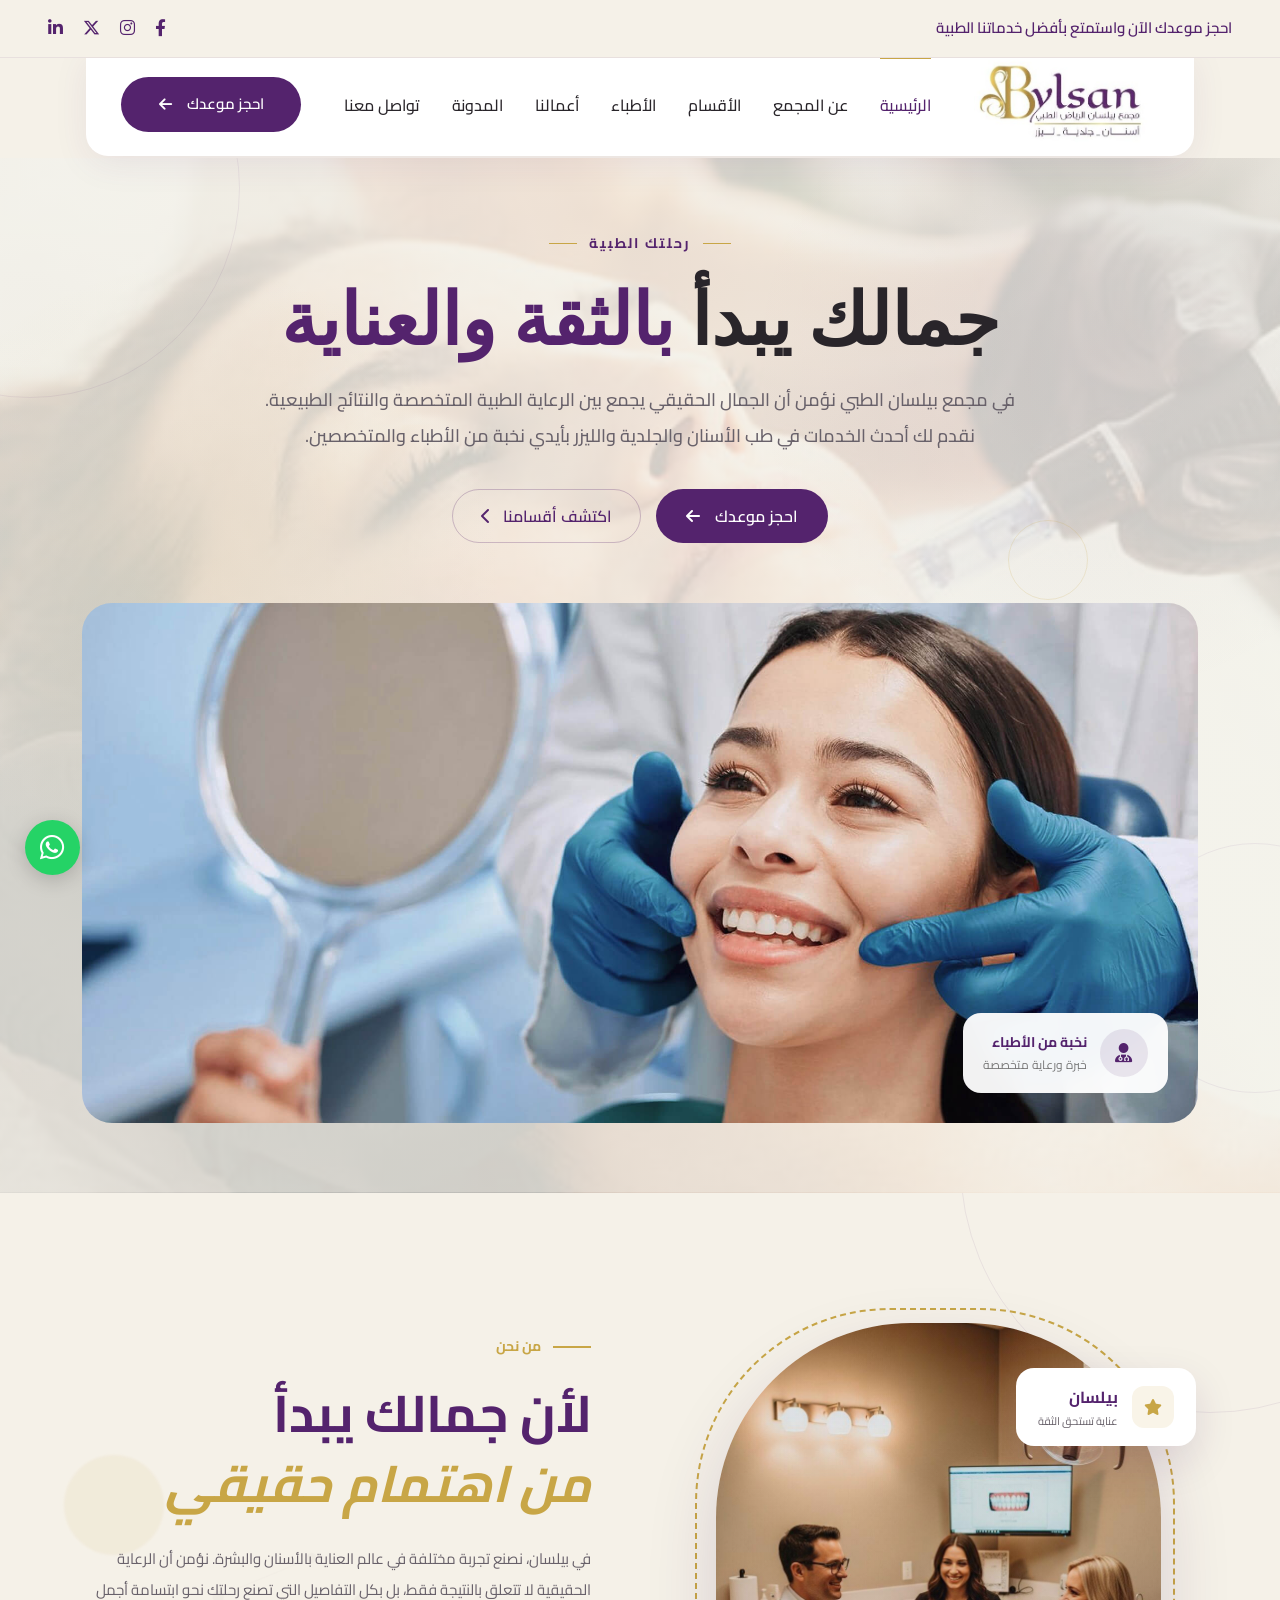
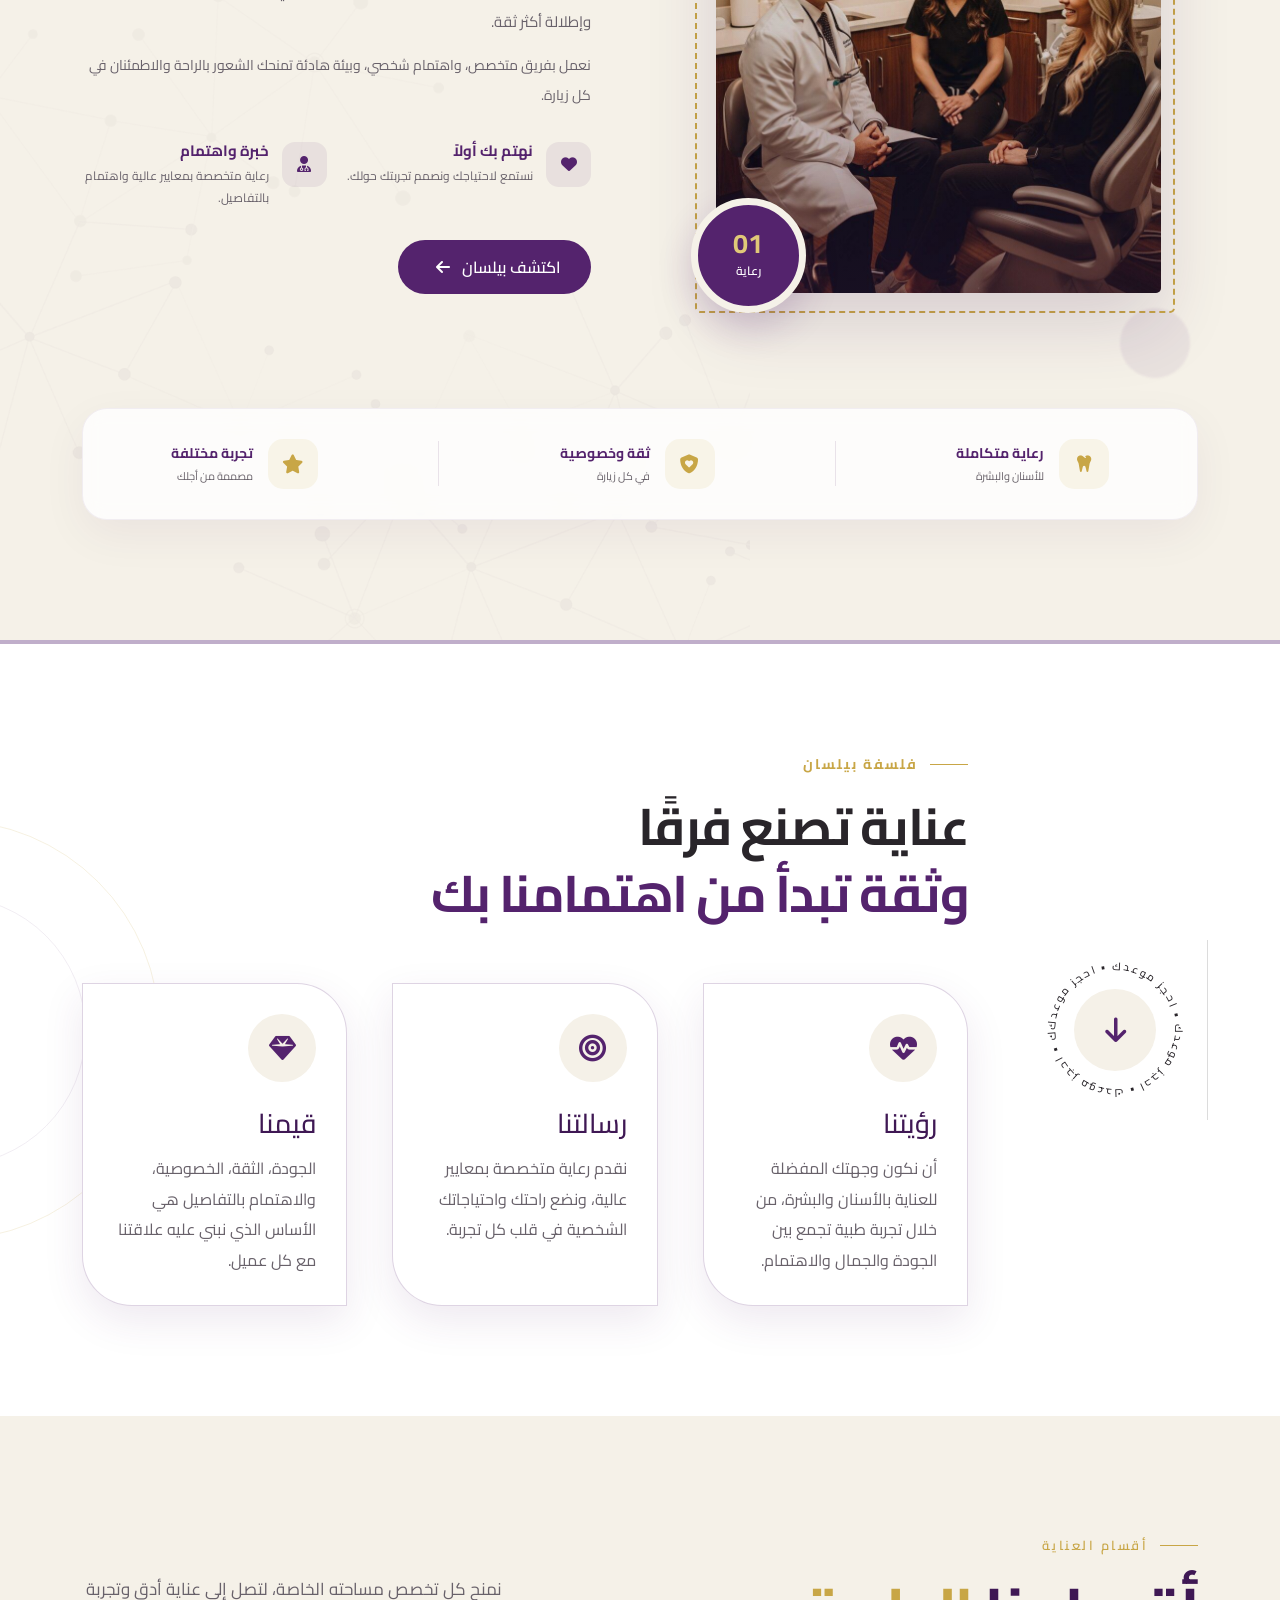
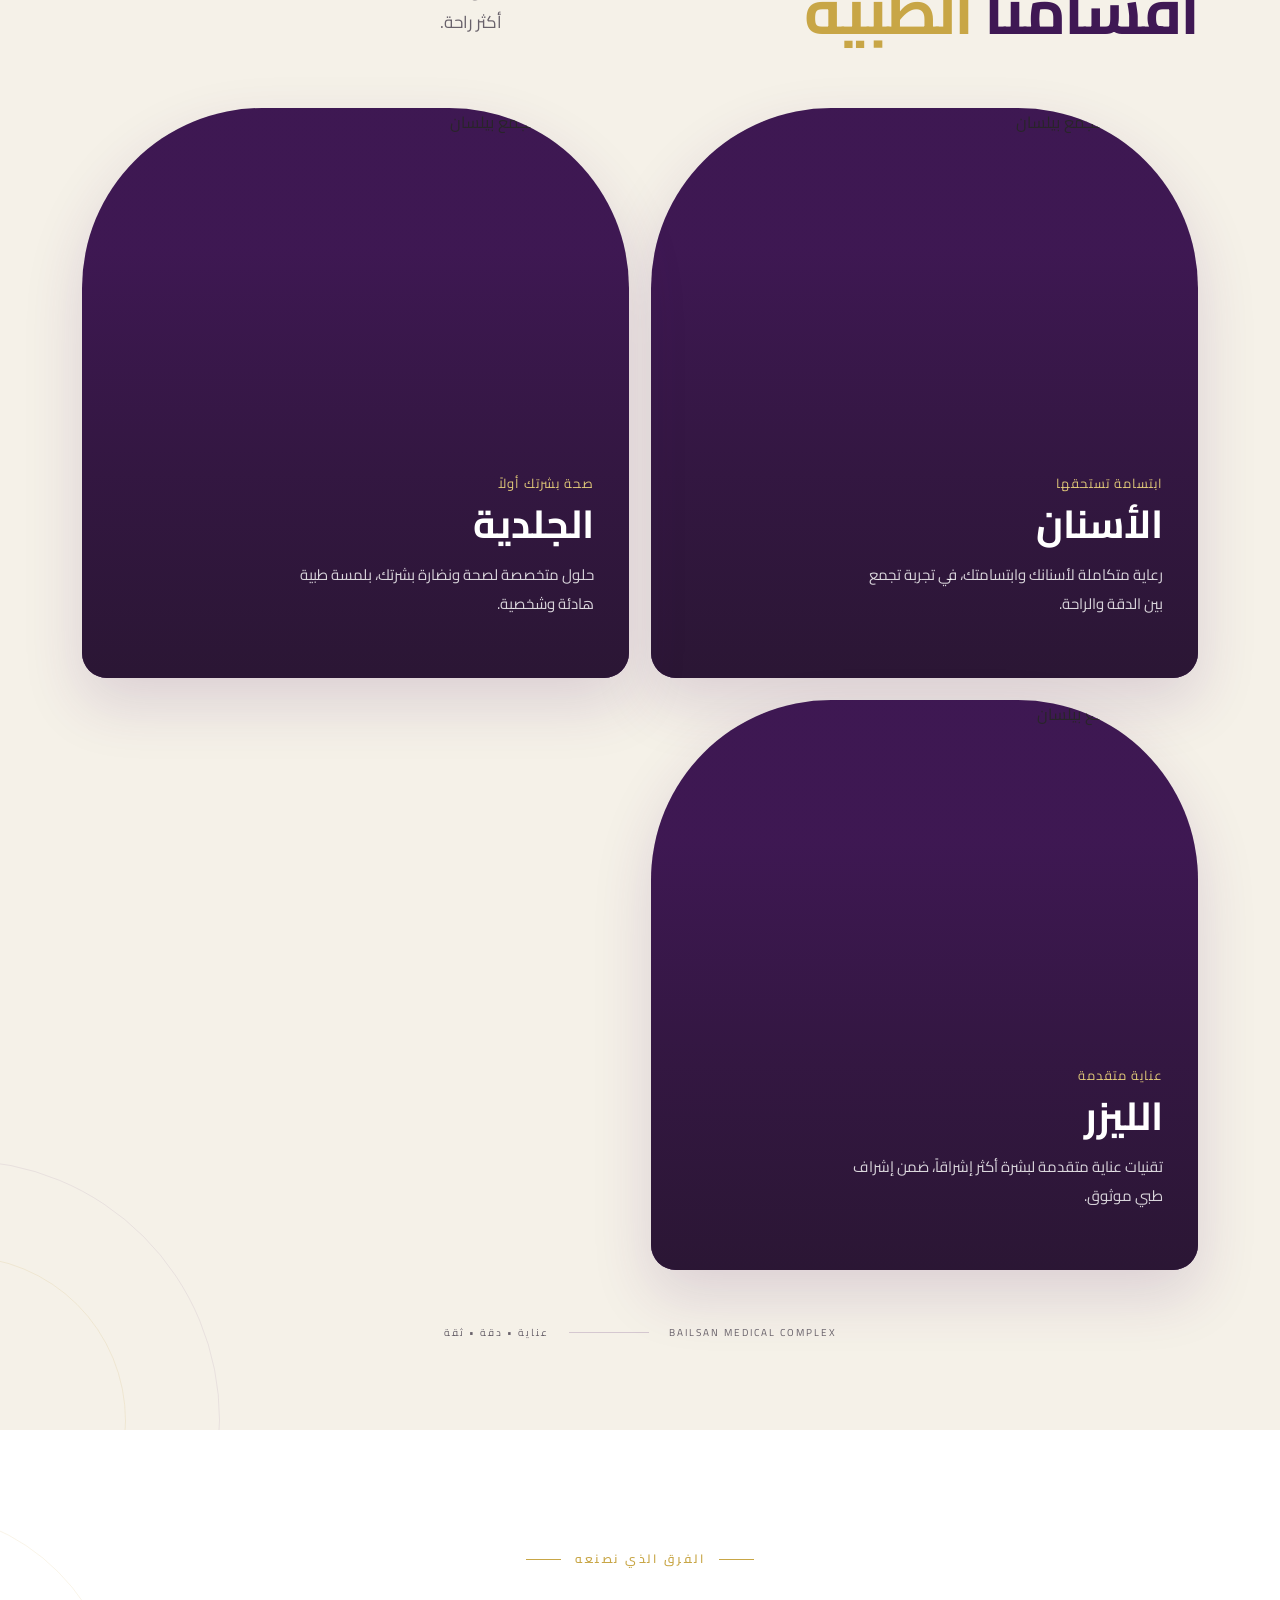
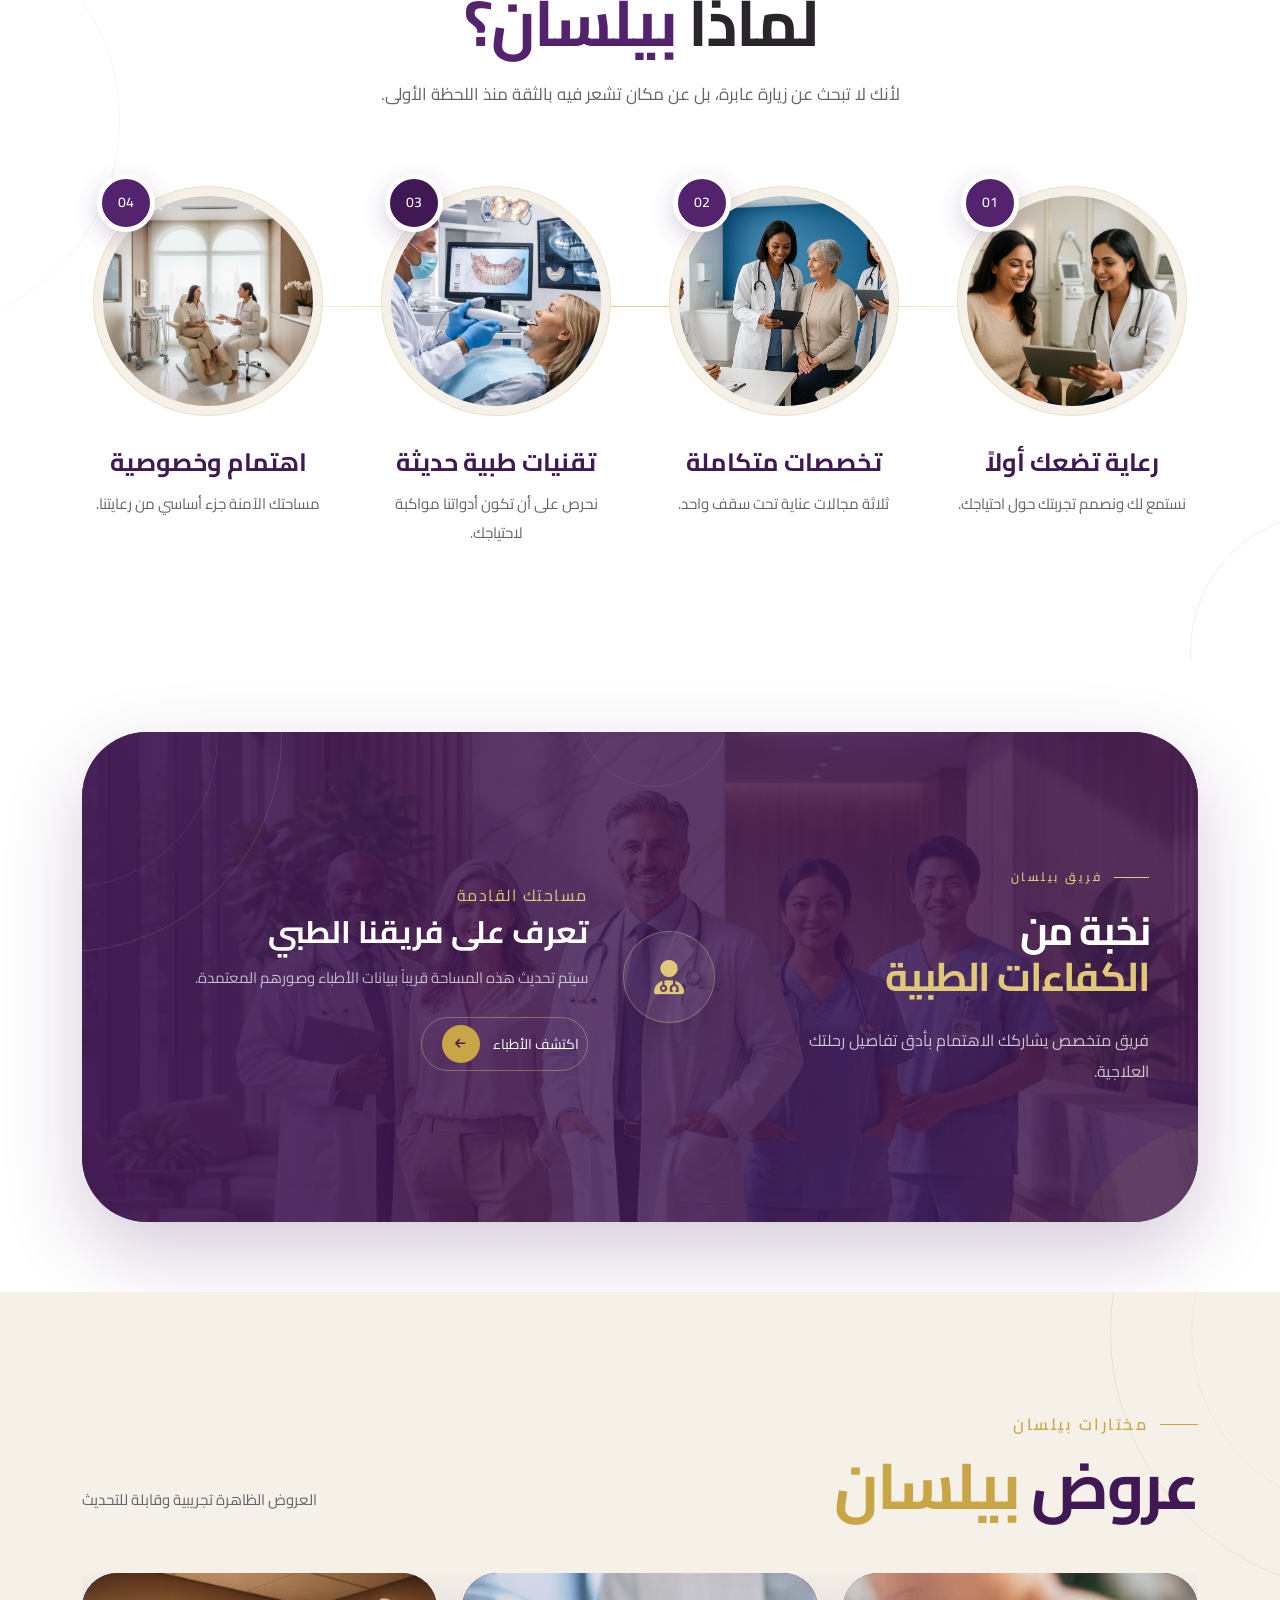
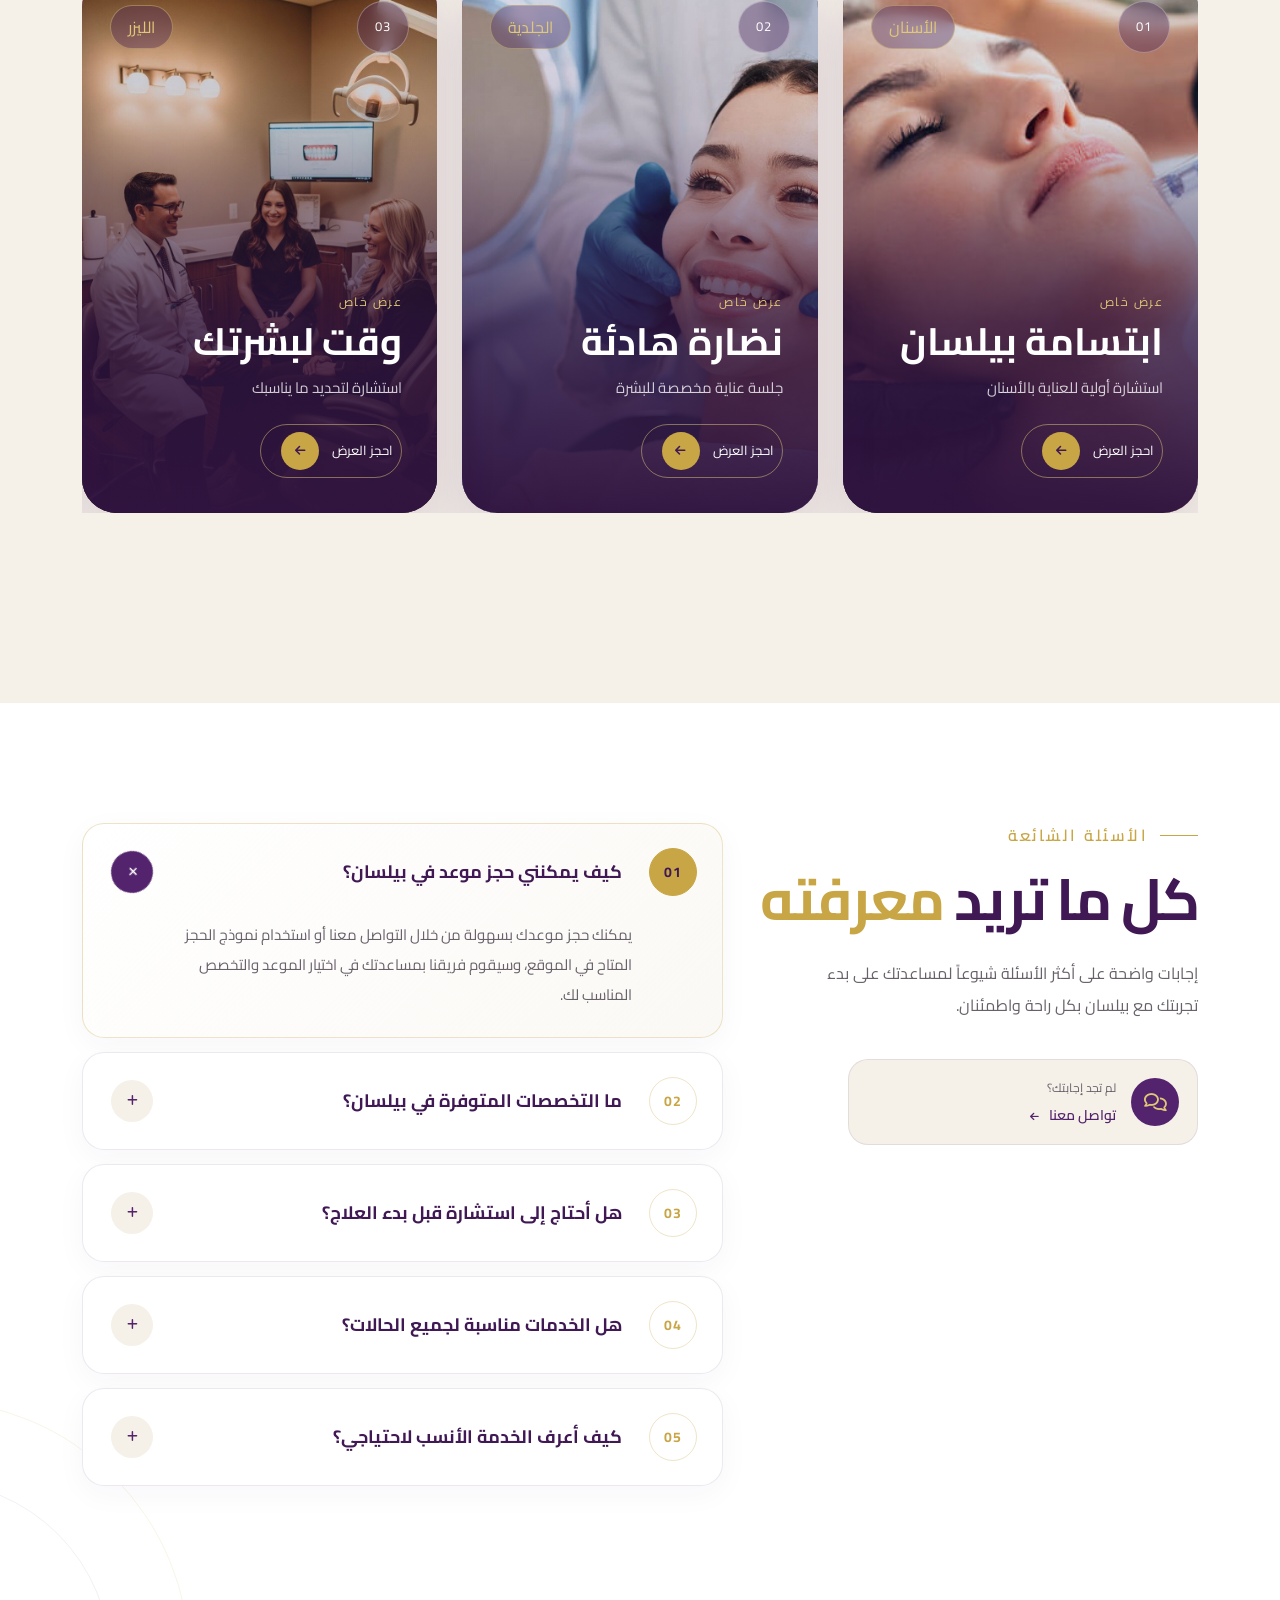
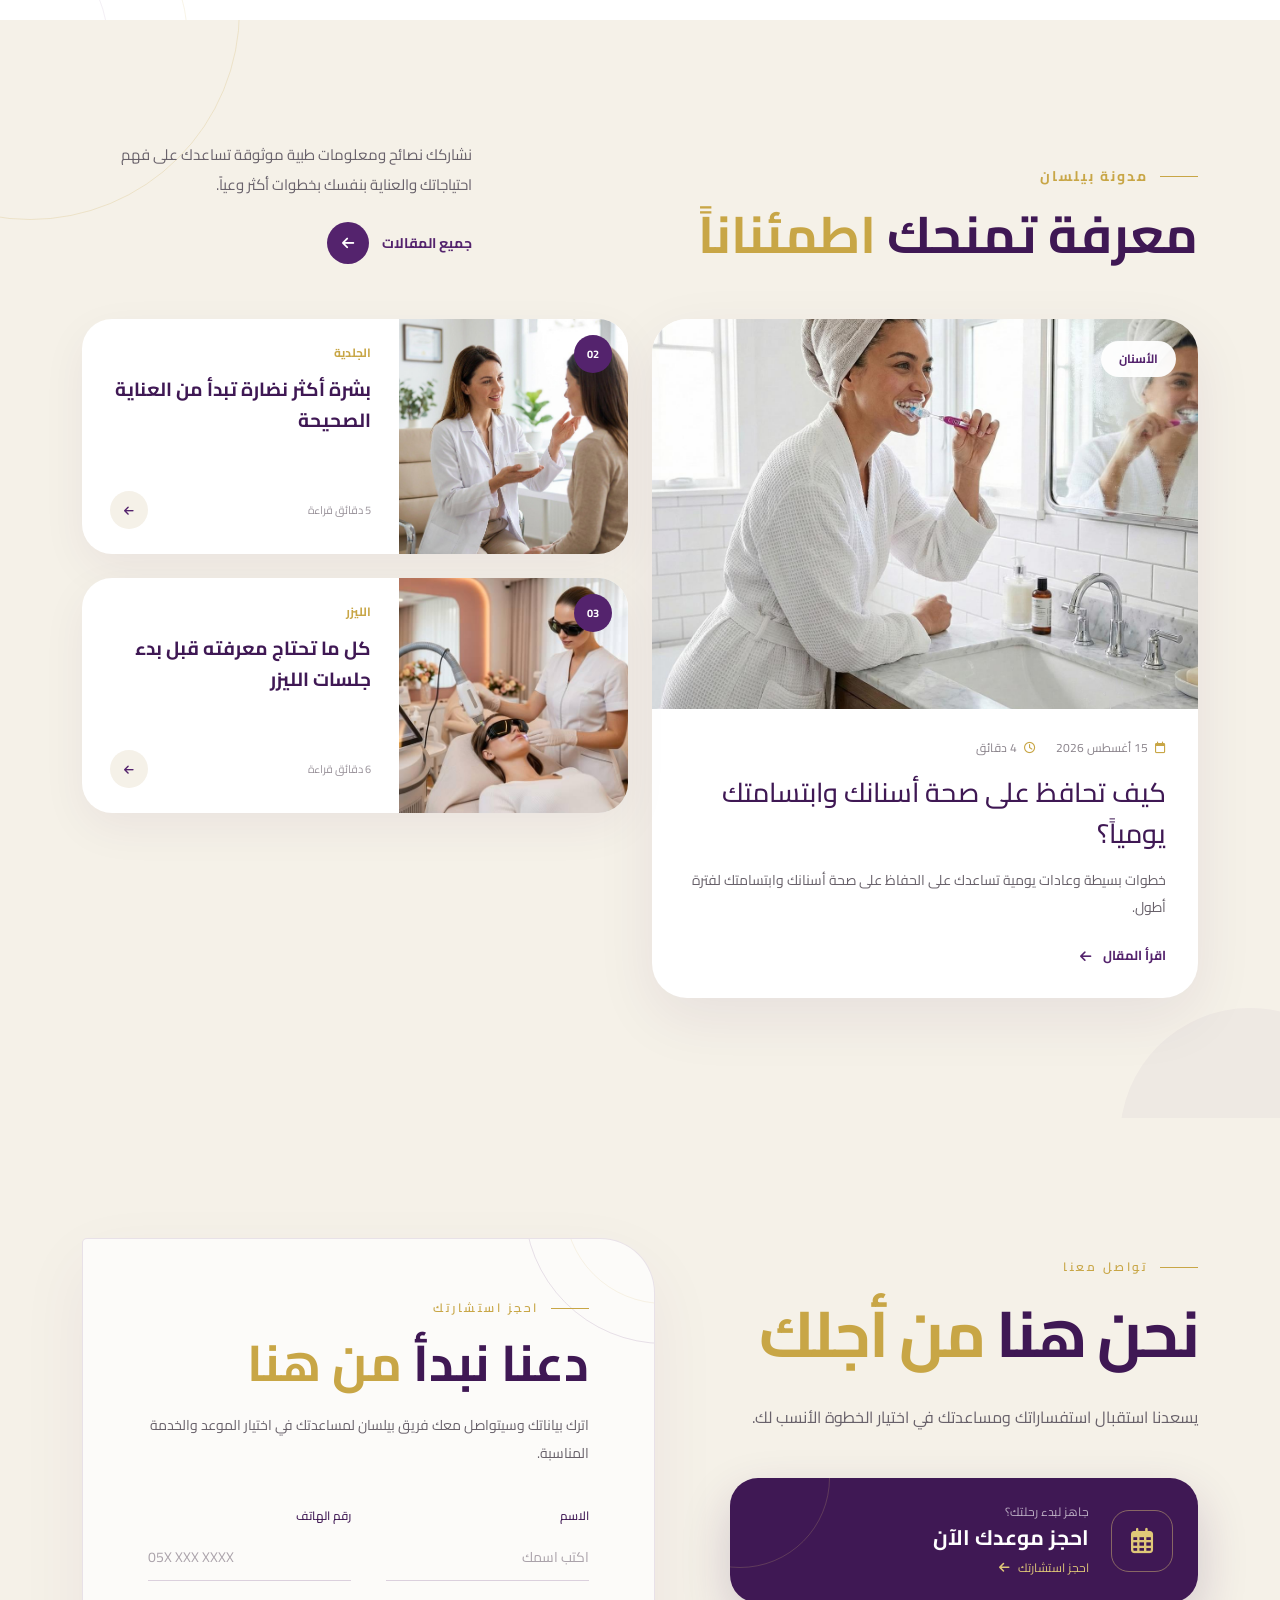
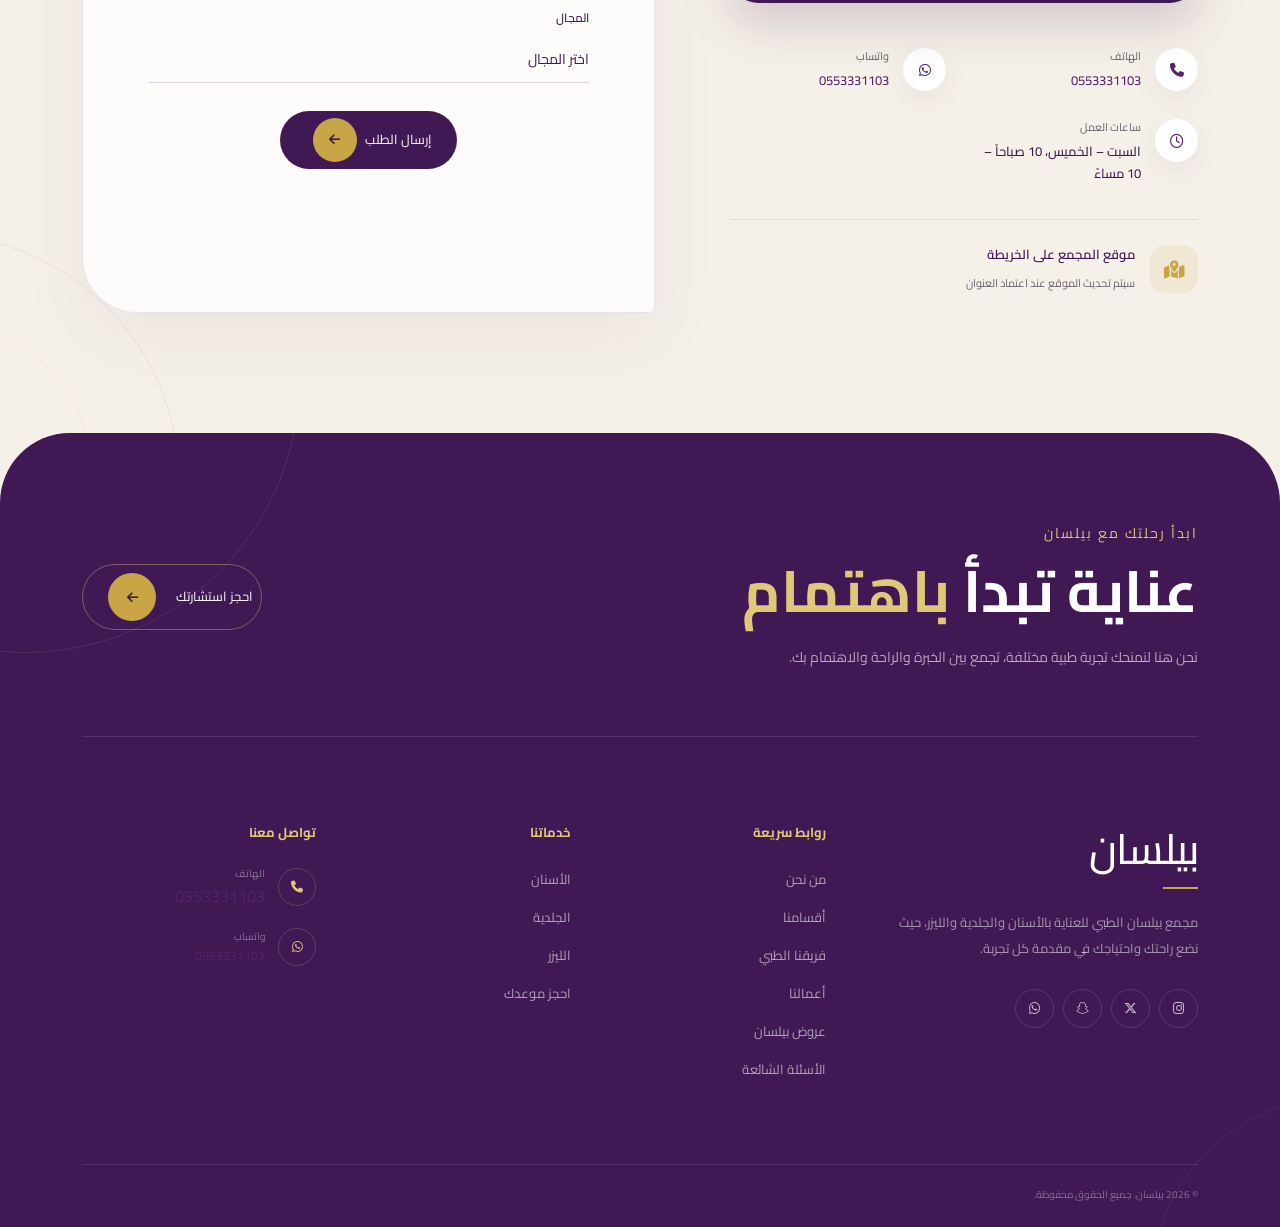
==== commit 1b4c3468: "Update index.html" ====
--- a/index.html
+++ b/index.html
@@ -1515,10 +1515,6 @@
 
             <div class="bailsan-footer-bottom">
                 <p>© 2026 بيلسان. جميع الحقوق محفوظة.</p>
-
-                <p class="bailsan-footer-made">
-                    صُنع بعناية <i class="fa-solid fa-heart"></i>
-                </p>
             </div>
         </div>
     </footer>
